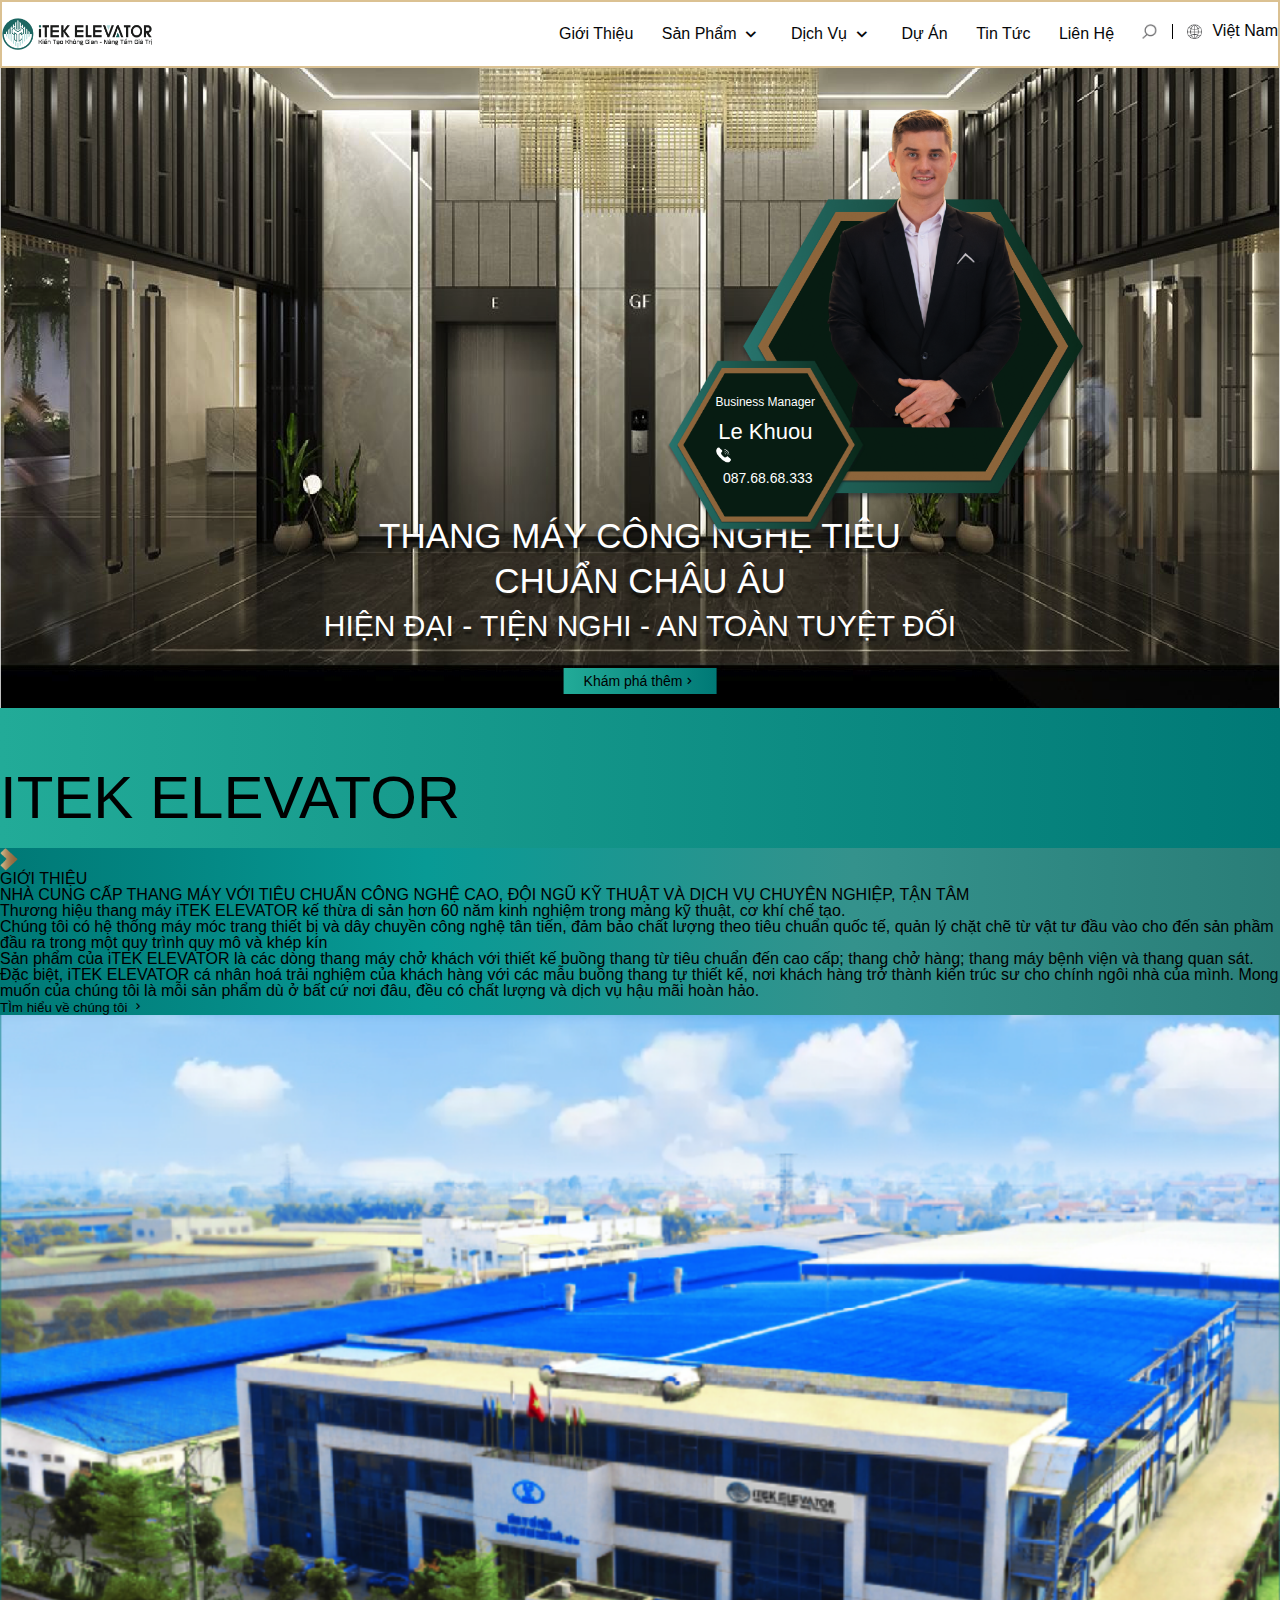
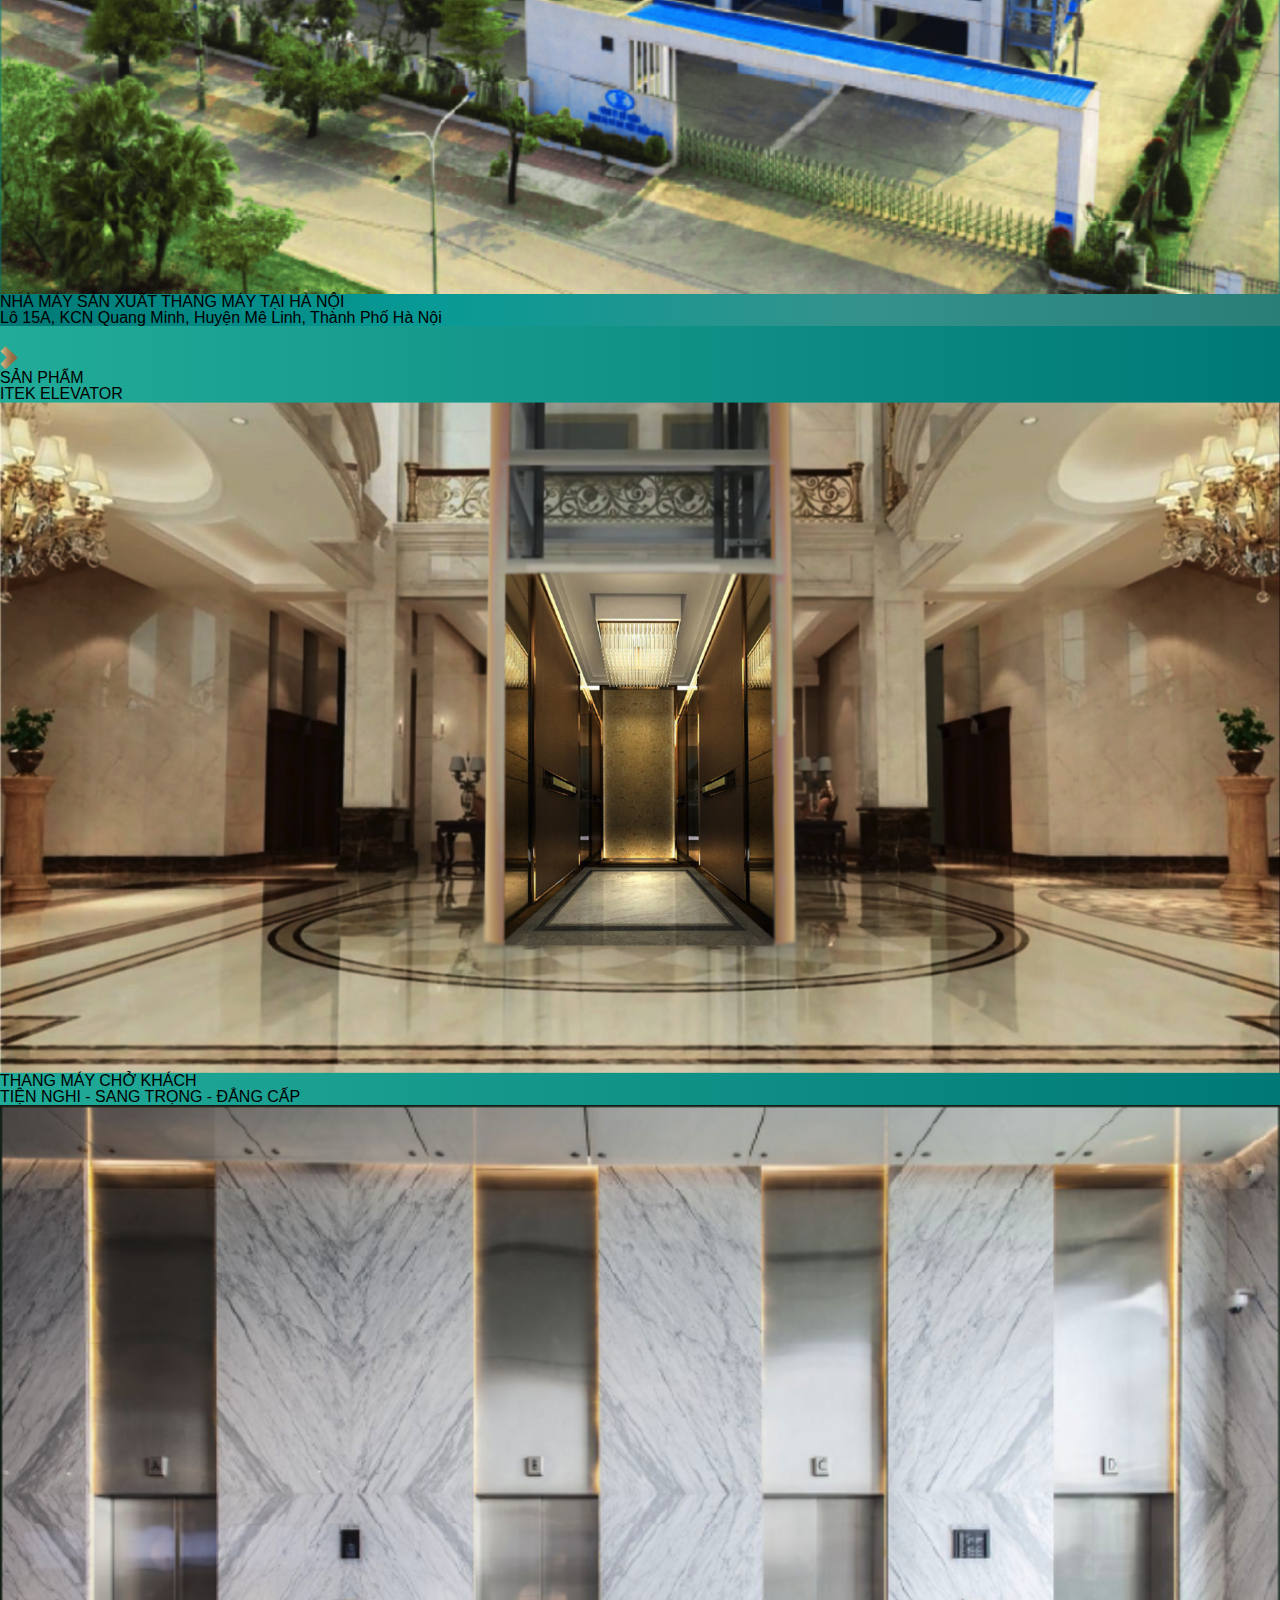
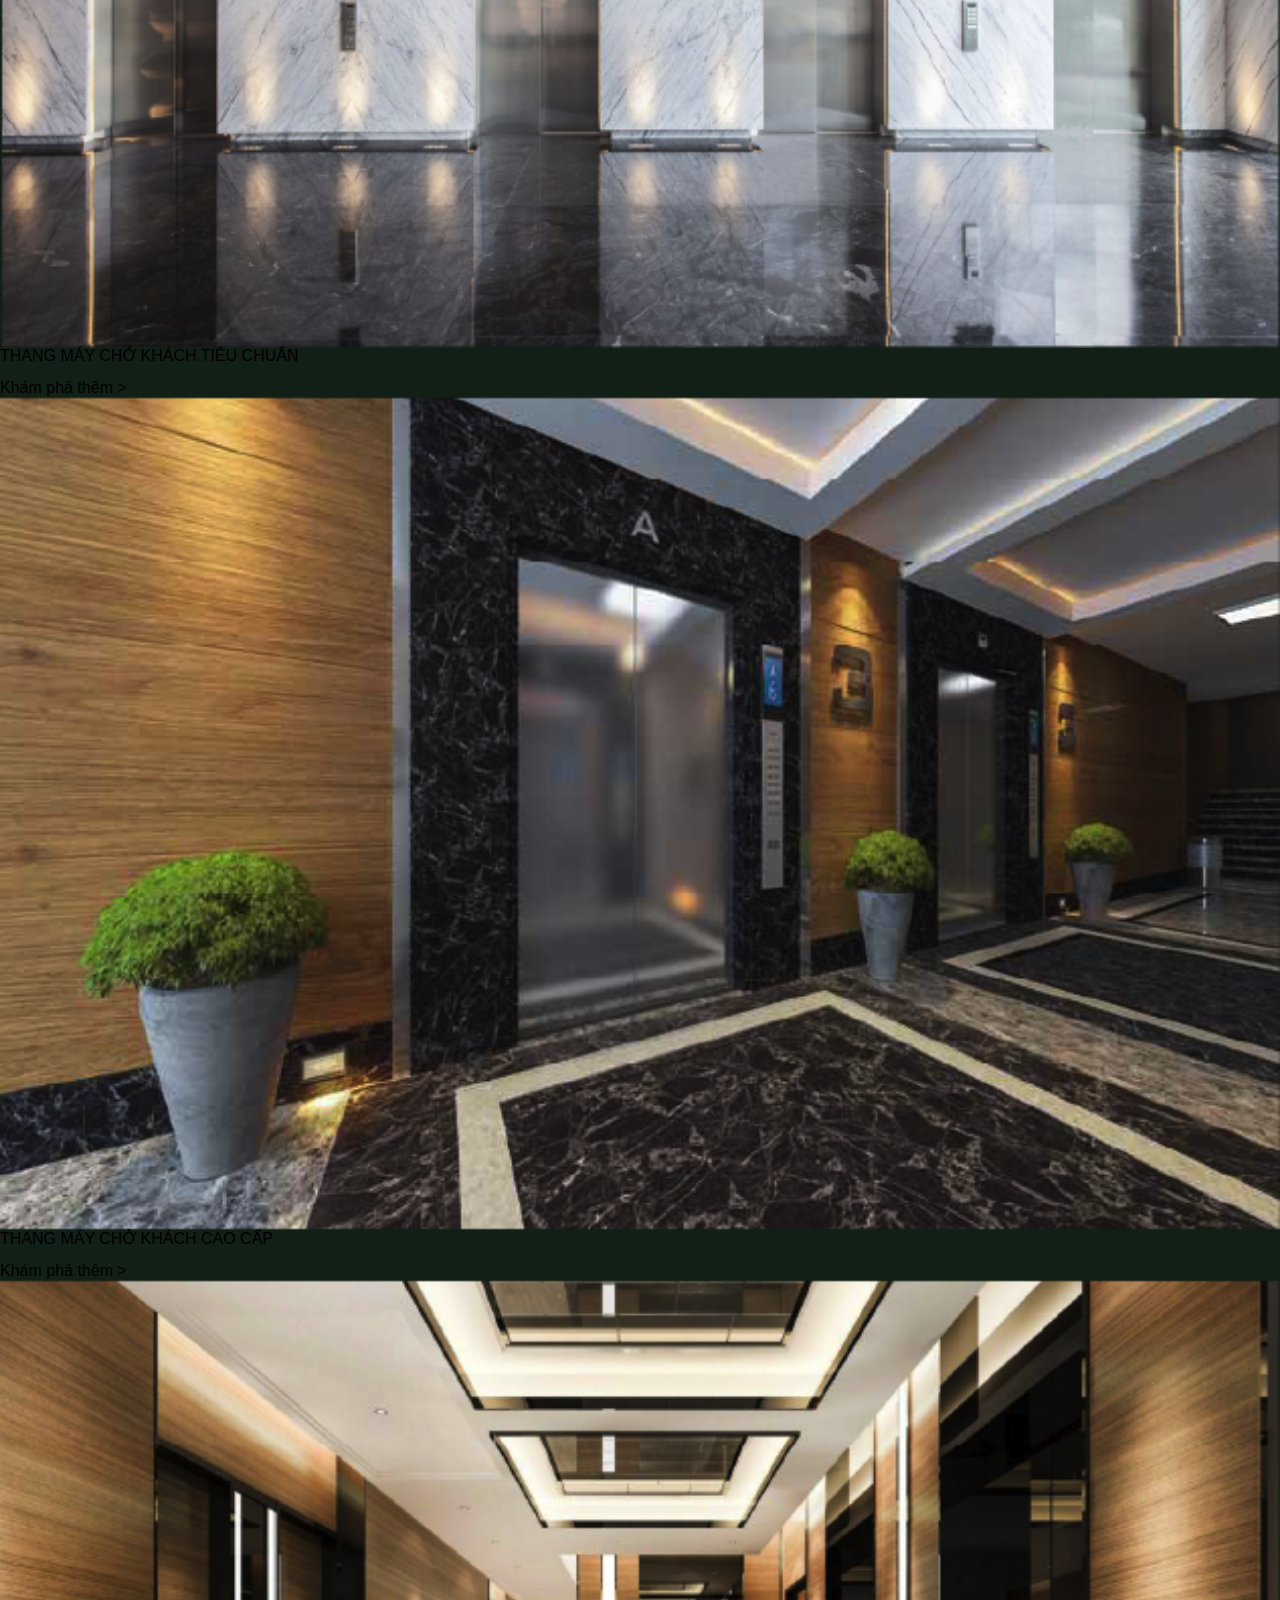
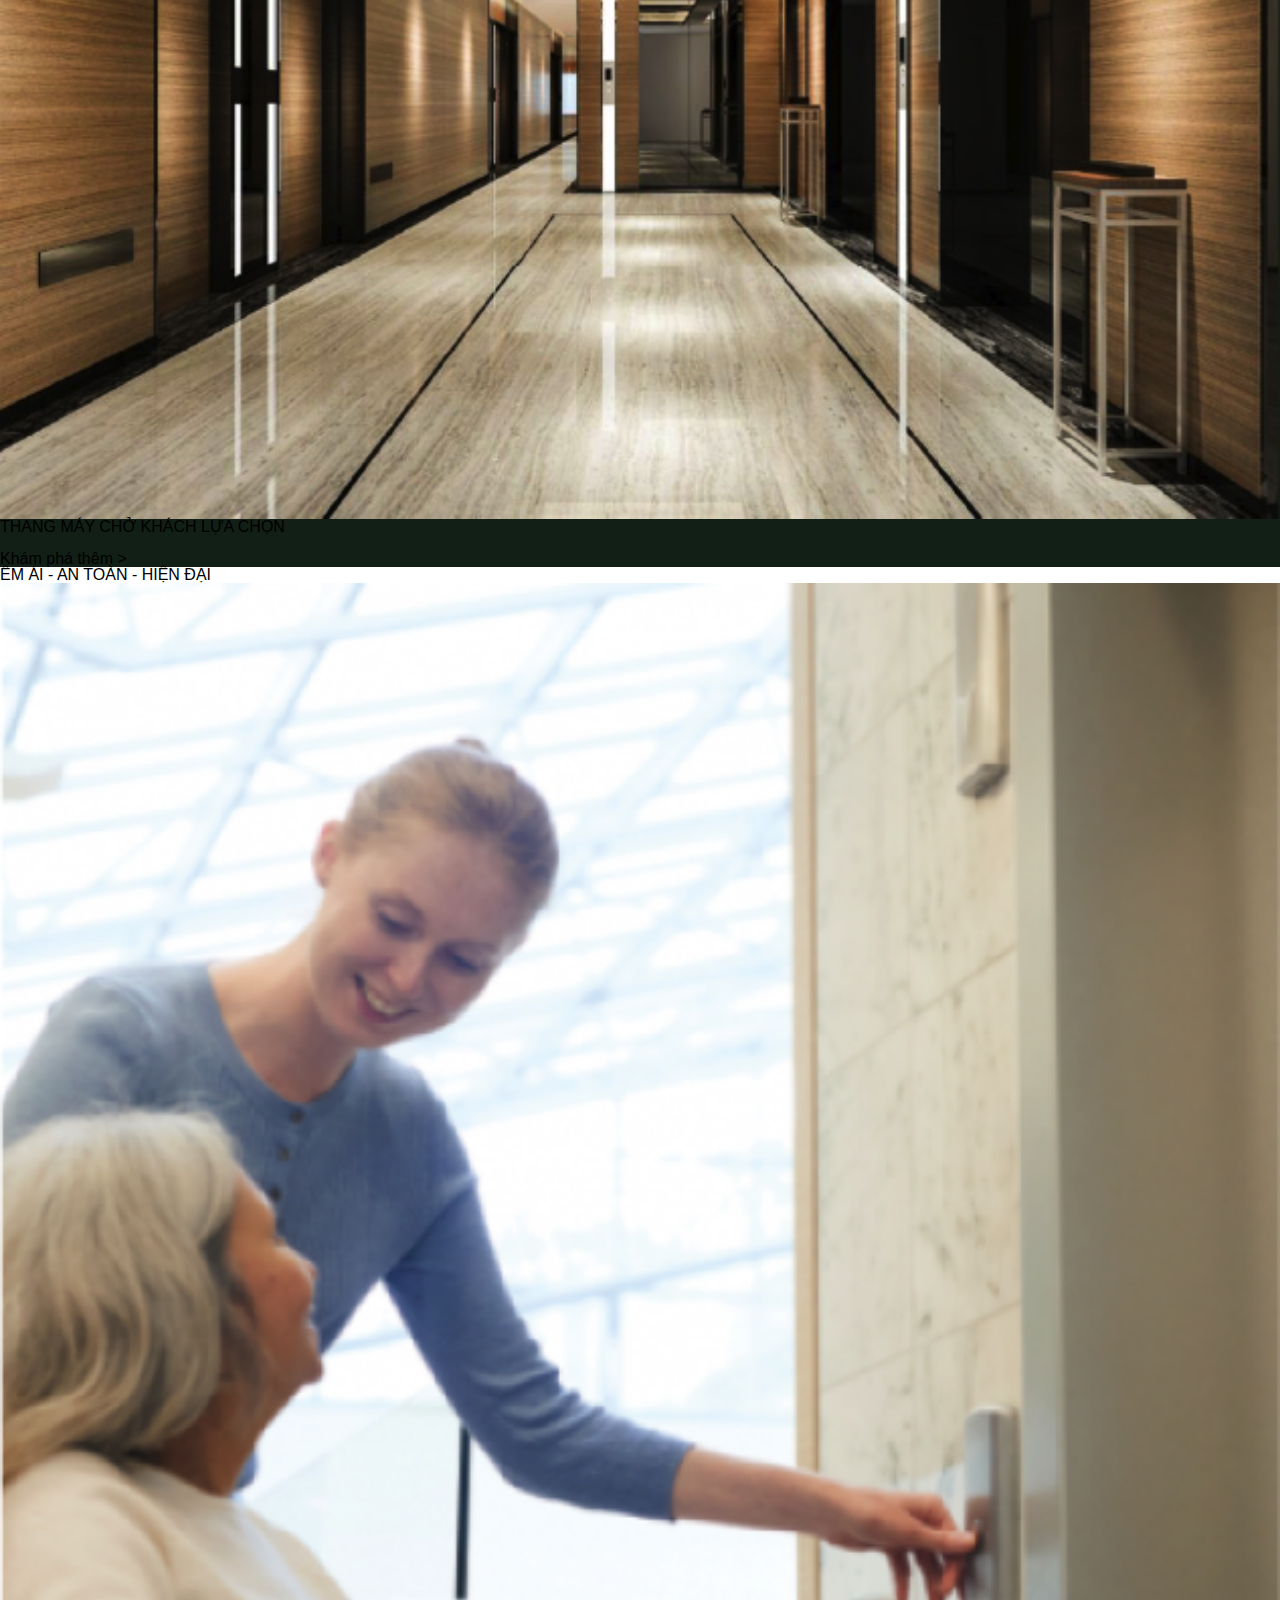
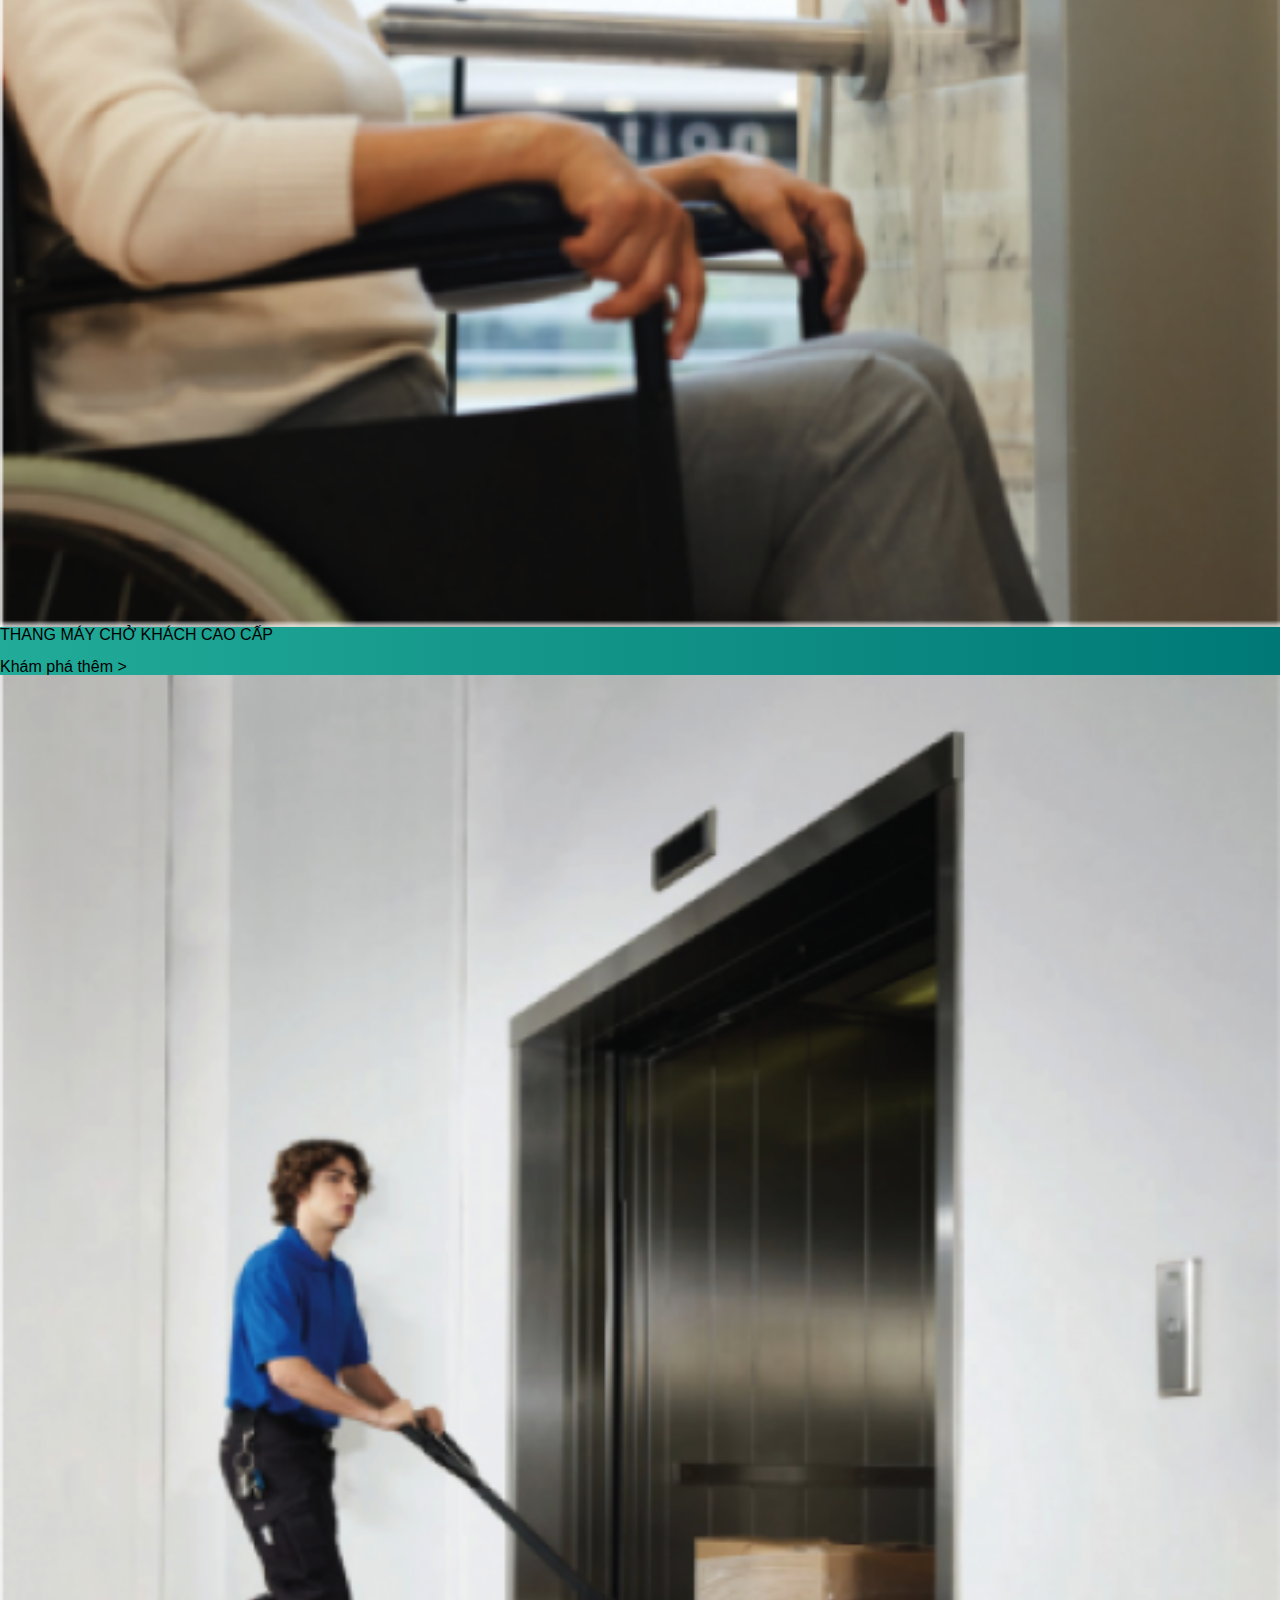
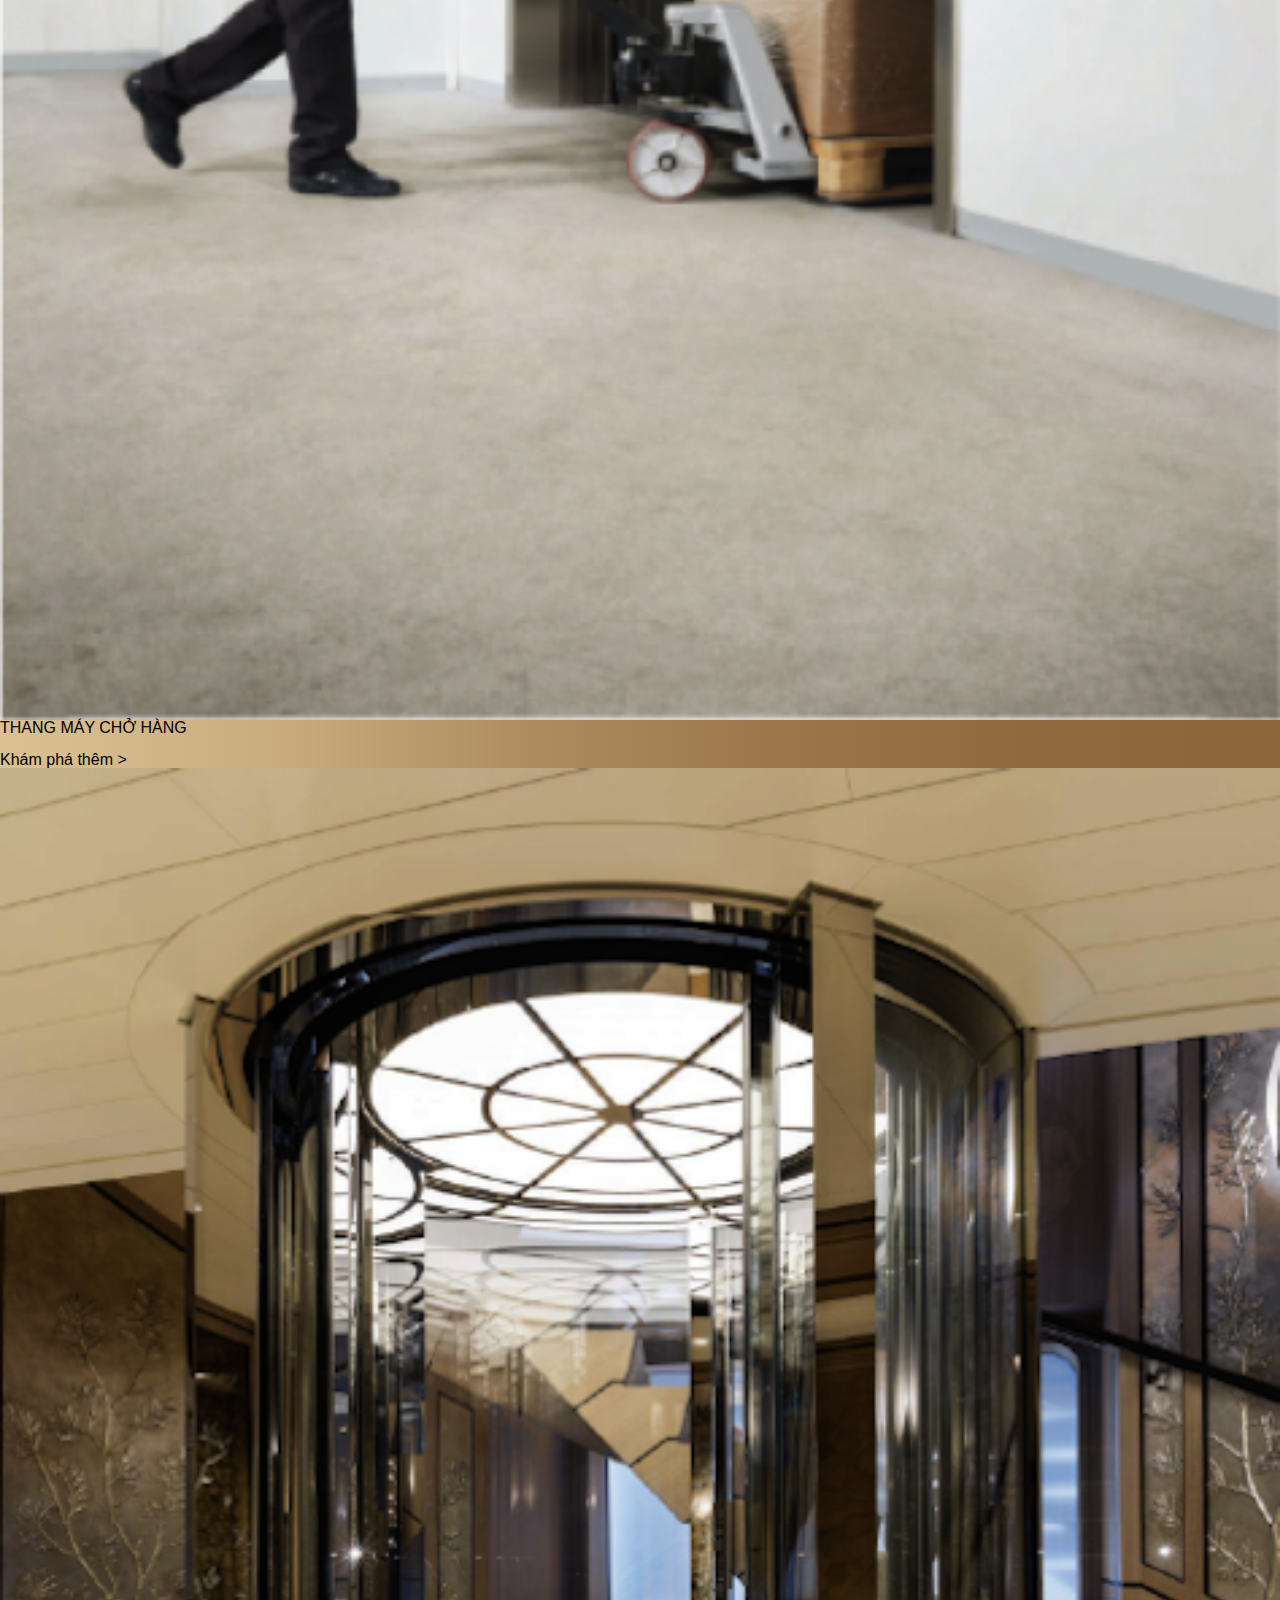
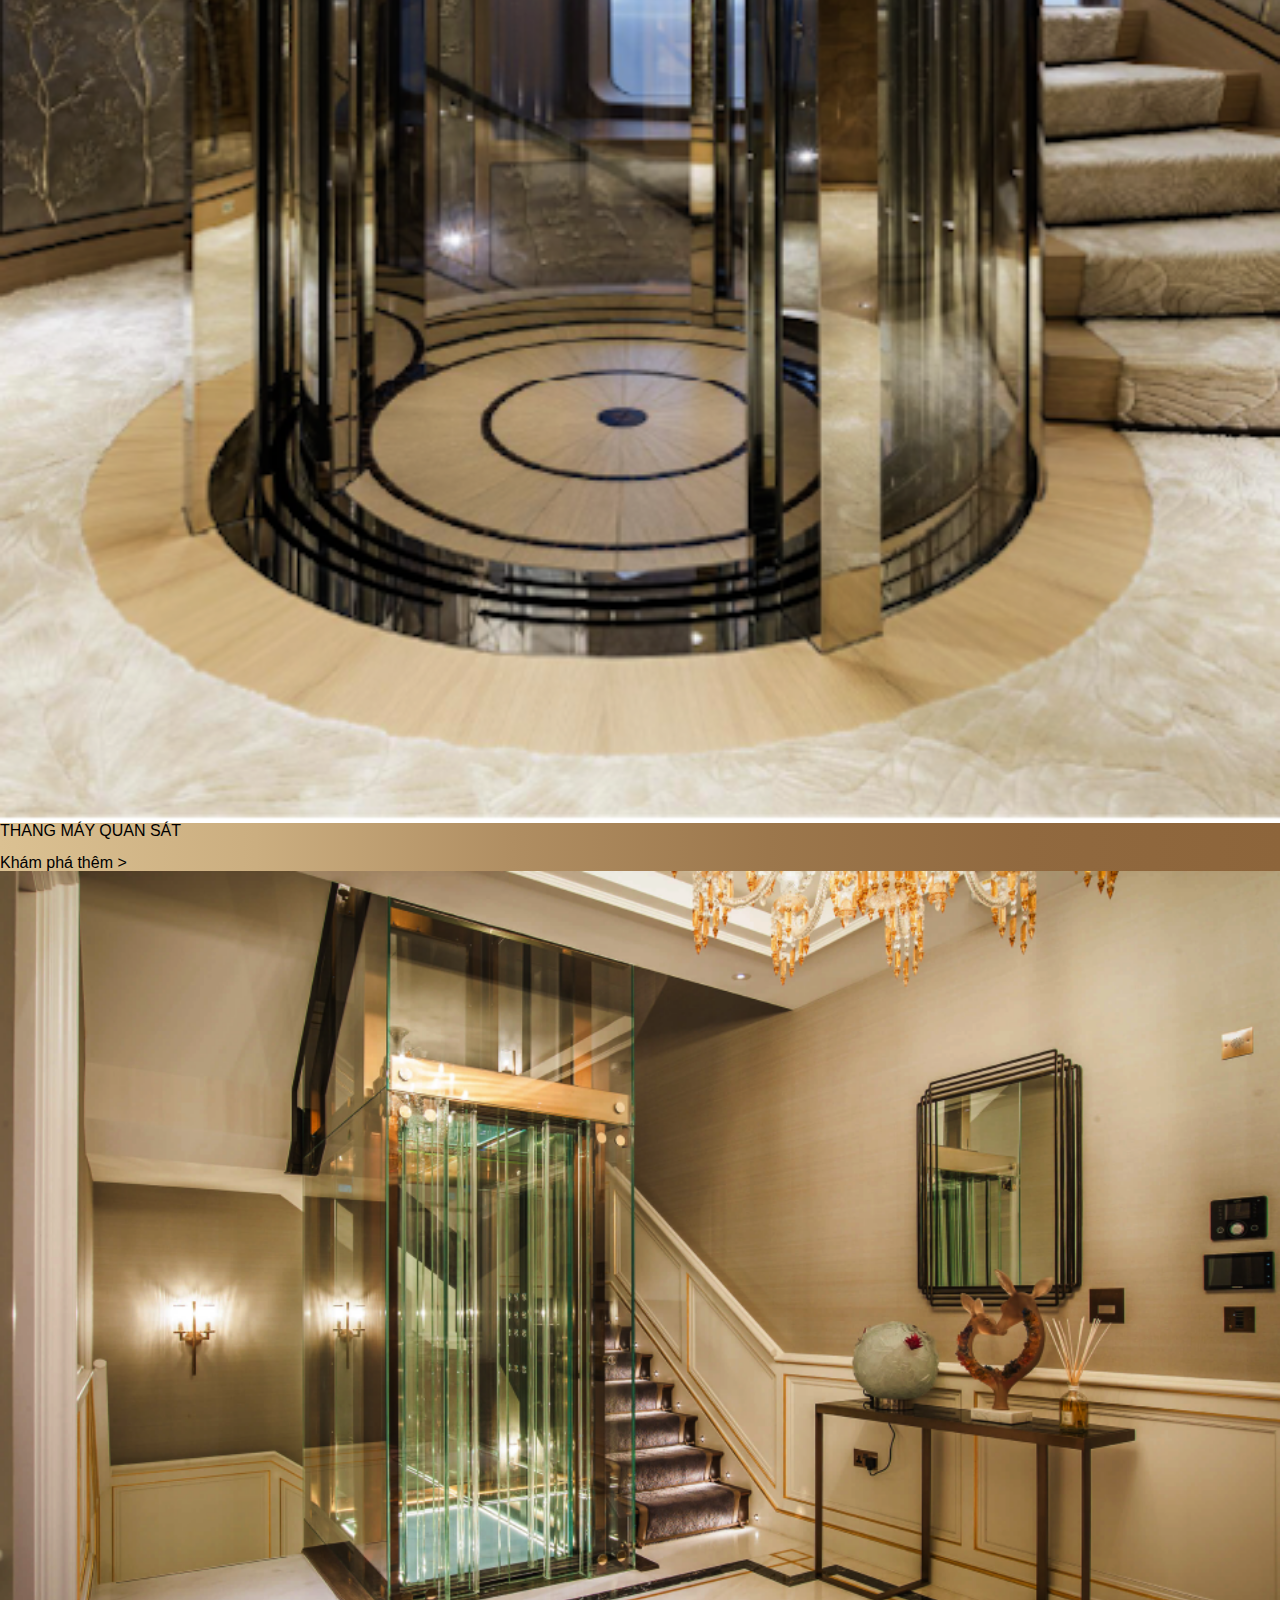
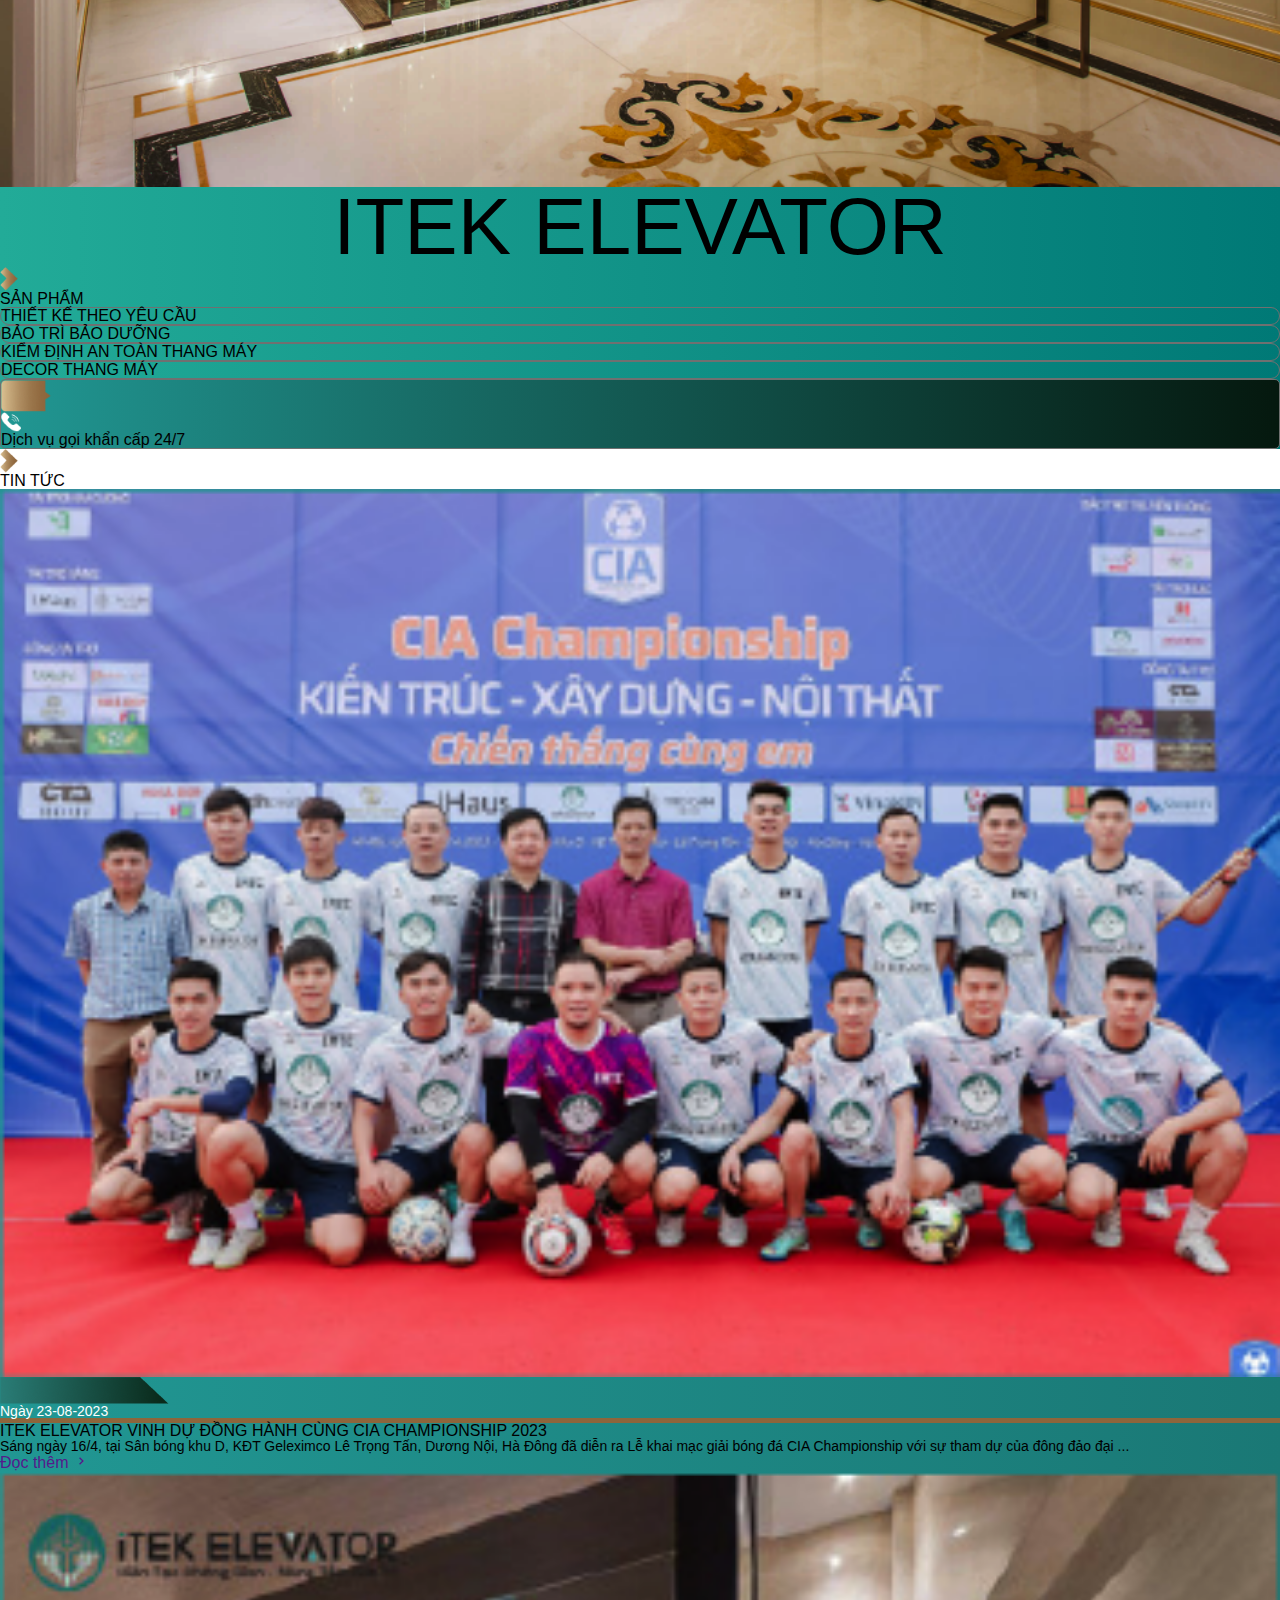
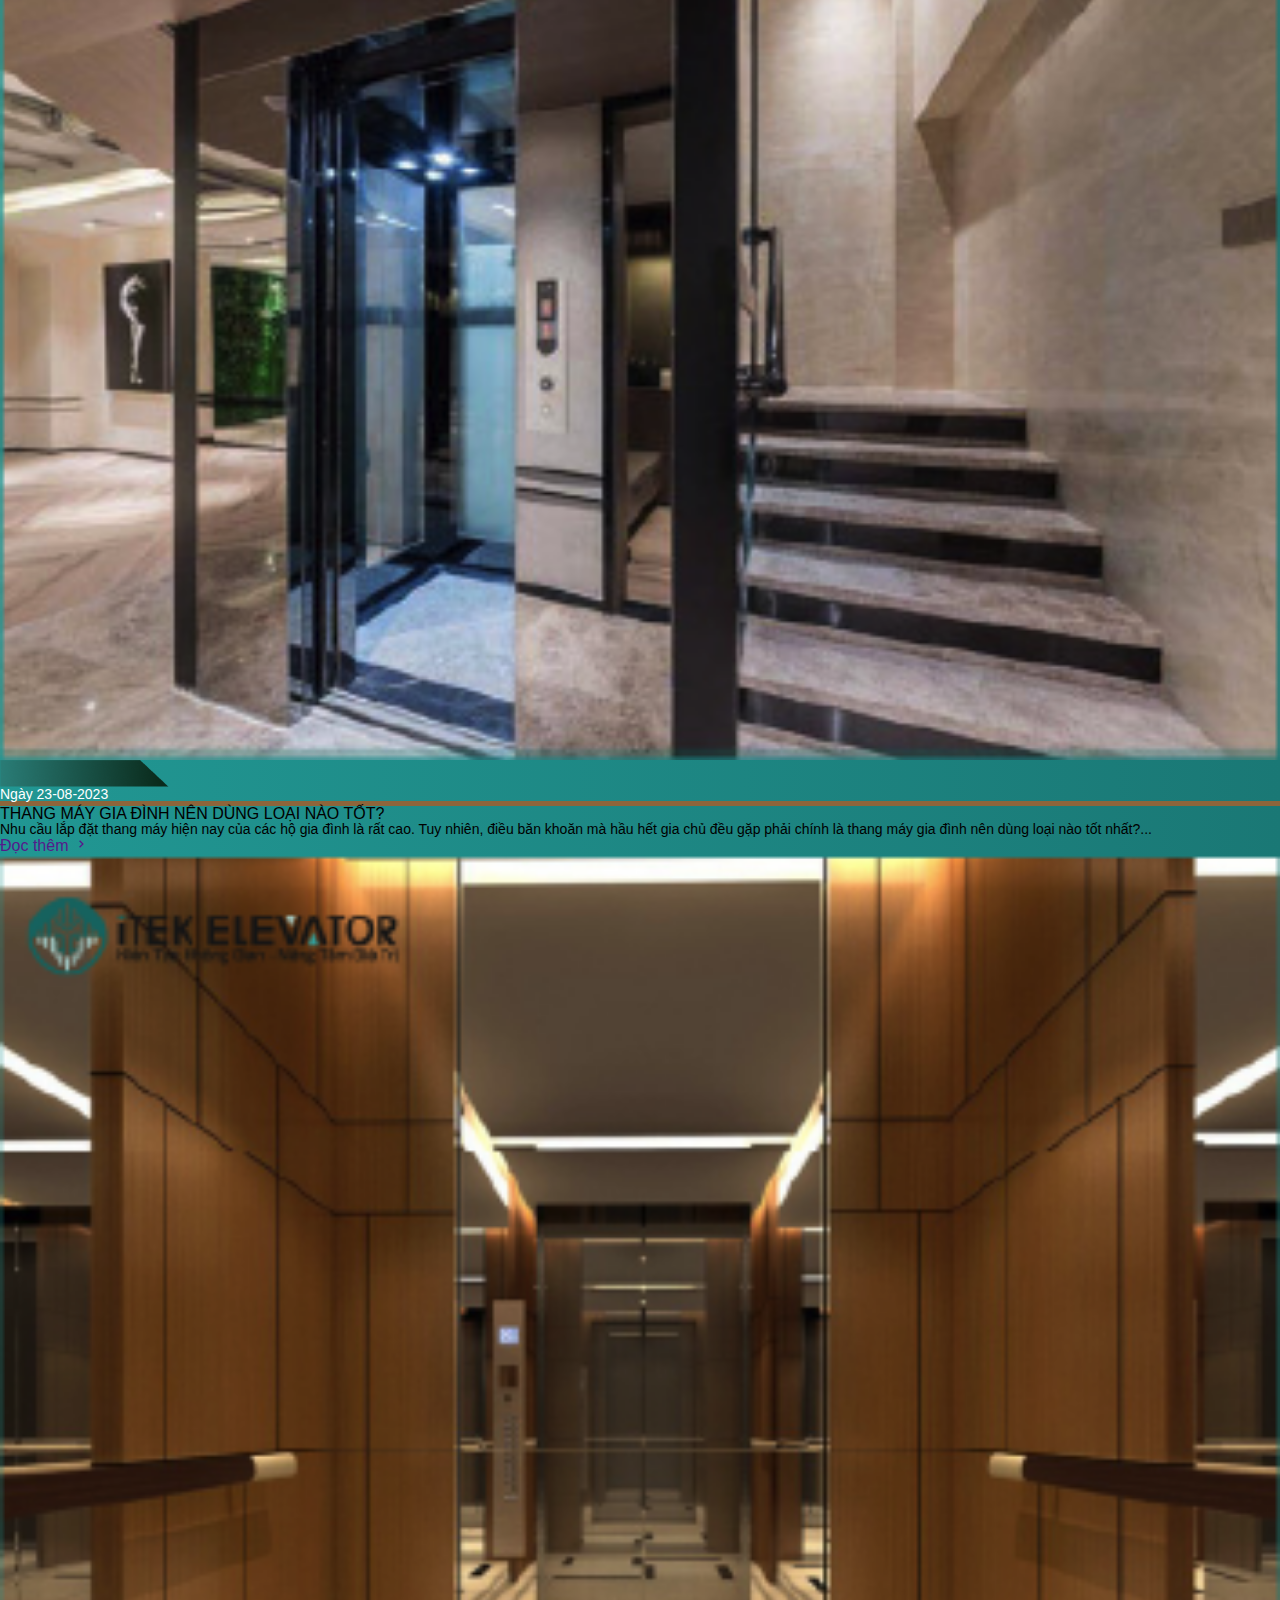
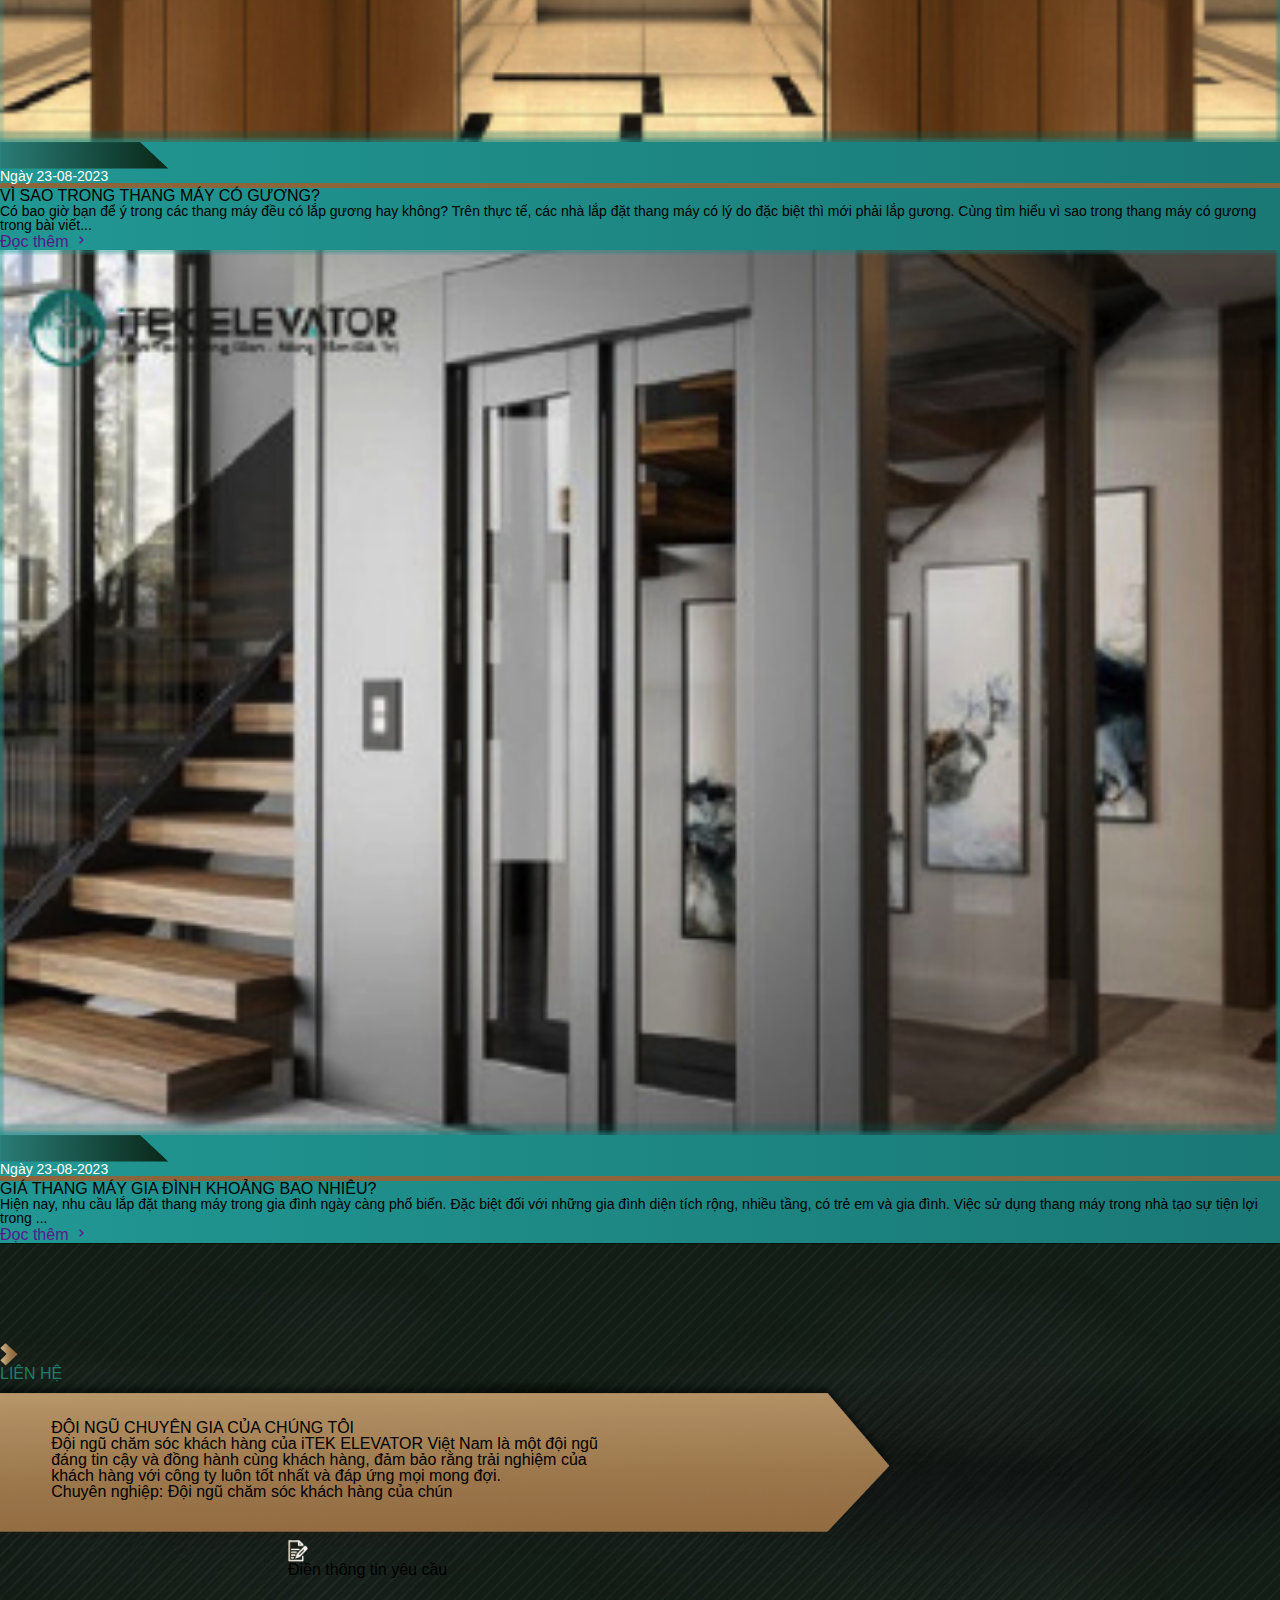
==== index.html @ 8d9e7557 "update" ====
<!DOCTYPE html>
<html lang="en">
<head>
    <meta charset="UTF-8">
    <meta name="viewport" content="width=device-width, initial-scale=1.0">
    
    <link href="https://cdn.jsdelivr.net/npm/bootstrap@5.0.2/dist/css/bootstrap.min.css" rel="stylesheet" integrity="sha384-EVSTQN3/azprG1Anm3QDgpJLIm9Nao0Yz1ztcQTwFspd3yD65VohhpuuCOmLASjC" crossorigin="anonymous">
    <link href="https://fonts.cdnfonts.com/css/segoe-ui-4" rel="stylesheet">    
    <link href='https://unpkg.com/boxicons@2.1.4/css/boxicons.min.css' rel='stylesheet'>       
    <link rel="stylesheet" href="style.css">
    <title>Dịch vụ Decor</title>
</head>
<body>
  <div class="header">
   
  </div>

  <div class="banner-home">
    <img src="./img/banner-home.png" alt="" width="100%">
    <div class="container section-main title-home ">
        <div class="">
          <h2>THANG MÁY CÔNG NGHỆ TIÊU CHUẨN CHÂU ÂU</h2>
          <h3>HIỆN ĐẠI - TIỆN NGHI - AN TOÀN TUYỆT ĐỐI</h3>
        </div>
    </div>
    <div class="btn-khampha">
      <button>
          <span>Khám phá thêm</span>
         <i class='bx bx-chevron-right'></i></button>
    </div>
  </div>

  <div class="section2">
    <div class=" main-section2">
      <div class="container">
        <h2>ITEK ELEVATOR</h2>
      </div>
      <div class="content-section-info">
        <div class="container">
          <div class="row py-5">
            <div class="col-12 col-md-6">
                <div class="d-flex pb-2 align-items-center">
                  <img src="./img/arrow-right.png" alt="" width="18px">
                  <h3 class="fs-4 fw-bold">GIỚI THIỆU</h3>
                </div>
                <h4 class="lh-base">
                  NHÀ CUNG CẤP THANG MÁY VỚI TIÊU CHUẨN CÔNG NGHỆ CAO, ĐỘI NGŨ KỸ THUẬT VÀ DỊCH VỤ CHUYÊN NGHIỆP, TẬN TÂM
                </h4>
                <p class="lh-base pt-3 fs-6">
                  Thương hiệu thang máy iTEK ELEVATOR kế thừa di sản hơn 60 năm kinh nghiệm trong mảng kỹ thuật, cơ khí chế tạo. <br>
Chúng tôi có hệ thống máy móc trang thiết bị và dây chuyền công nghệ tân tiến, đảm bảo chất lượng theo tiêu chuẩn quốc tế, quản lý chặt chẽ từ vật tư đầu vào cho đến sản phầm đầu ra trong một quy trình quy mô và khép kín <br>
Sản phẩm của iTEK ELEVATOR là các dòng thang máy chở khách với thiết kế buồng thang từ tiêu chuẩn đến cao cấp; thang chở hàng; thang máy bệnh viện và thang quan sát. Đặc biệt, iTEK ELEVATOR cá nhân hoá trải nghiệm của khách hàng với các mẫu buồng thang tự thiết kế, nơi khách hàng trở thành kiến trúc sư cho chính ngôi nhà của mình. Mong muốn của chúng tôi là mỗi sản phẩm dù ở bất cứ nơi đâu, đều có chất lượng và dịch vụ hậu mãi hoàn hảo.
                </p>
                <div class="float-end ">
                  <button class="px-4 py-2 border border-dark rounded-2">
                    <span>TÌm hiểu về chúng tôi </span>
                    <i class='bx bx-chevron-right'></i>
                  </button>
                </div>
            </div>
            <div class="col-12 col-md-6">
                <div class="text-center">
                  <img class="mb-4" src="./img/nha-may.png" alt="" width="100%">
                  <h3>NHÀ MÁY SẢN XUẤT THANG MÁY TẠI HÀ NỘI</h3>
                  <p>Lô 15A, KCN Quang Minh, Huyện Mê Linh, Thành Phố Hà Nội </p>
                </div>
            </div>
          </div>
        </div>
       
      </div>
      <div class="container">
          <div class="d-flex justify-content-between">
            <div class="d-flex pb-2 align-items-center">
              <img src="./img/arrow-right.png" alt="" width="18px">
              <h3 class="fs-4 fw-bold">SẢN PHẨM</h3>
            </div>
            <h3 class="fs-1">ITEK ELEVATOR</h3>
          </div>
      </div?>
      </div>
      <div class="position-relative">
          <img src="./img/thang-may-cho-khach.png" alt="" width="100%">
        <div class="position-absolute name-thang-may lh-base text-center bottom-0 start-50 translate-middle-x">
          <h3 class="fs-1">THANG MÁY CHỞ KHÁCH</h3>
          <p class="fs-5">TIỆN NGHI - SANG TRỌNG - ĐẲNG CẤP</p>
        </div>
      </div>  
      <div class="section-row">
        <div class="row m-0 pt-3">
          <div class="col-12 col-md-4   ">
            <img src="./img/Asset 1.png" alt="" width="100%">
            <div class="text-center py-3 text-white ">
              <h5>THANG MÁY CHỞ KHÁCH TIÊU CHUẨN</h5>
              <br>
              <a>Khám phá thêm ></a>
            </div>
          </div>
          <div class="col-12 col-md-4  ">
            <img src="./img/Asset 2.png" alt="" width="100%">
            <div class="text-center py-3 text-white">
              <h5>THANG MÁY CHỞ KHÁCH CAO CẤP</h5>
              <br>
              <a>Khám phá thêm ></a>
            </div>
          </div>
          <div class="col-12 col-md-4  ">
            <img src="./img/Asset 3.png" alt="" width="100%">
            <div class="text-center py-3 text-white">
              <h5>THANG MÁY CHỞ KHÁCH LỰA CHỌN</h5>
              <br>
              <a>Khám phá thêm ></a>
            </div>
          </div>

        </div>
      </div>
    </div>
  </div>
  <div class="section3 py-3">
    <div class="text-center">
        <h2 class="fs-2">ÊM ÁI - AN TOÀN - HIỆN ĐẠI</h2>
    </div>
    <div class="container">
      <div class="row pt-5">
        <div class="col-12 col-md-4">
          <img src="./img/thang-may-benh-vien.png" alt="" width="100%">
          <div class="text-center py-3 bot-content">
            <h5>THANG MÁY CHỞ KHÁCH CAO CẤP</h5>
            <br>
            <a>Khám phá thêm ></a>
          </div>
        </div>
        <div class="col-12 col-md-4">
          <img src="./img/thang-may-cho-hang.png" alt="" width="100%">
          <div class="text-center py-3 bot-content-2">
            <h5>THANG MÁY CHỞ HÀNG</h5>
            <br>
            <a>Khám phá thêm ></a>
          </div>
        </div>
        <div class="col-12 col-md-4">
          <img src="./img/thang-may-quan-sat.png" alt="" width="100%">
          <div class="text-center py-3 bot-content-2">
            <h5>THANG MÁY QUAN SÁT</h5>
            <br>
            <a>Khám phá thêm ></a>
          </div>
        </div>
      </div>
    </div>
  </div>
  <div class="section4">
    <div class="row align-items-center m-0 py-5">
      <div class="col-12 col-md-6 py-2">
          <img src="./img/dichvu.png" alt="" width="100%">
      </div>
      <div class="col-12 col-md-6 py-2">
        <h2 class="title-small">ITEK ELEVATOR</h2> 
        <div class="d-flex justify-content-center">
          <div class="py-3">
            <div class="d-flex pb-2 align-items-center">
              <img src="./img/arrow-right.png" alt="" width="18px">
              <h3 class="fs-5 ">SẢN PHẨM</h3>
            </div>
            <ul>
              <li class="px-4 my-2 py-3 item-dichvu">THIẾT KẾ THEO YÊU CẦU</li>
              <li class="px-4 my-2 py-3 item-dichvu">BẢO TRÌ BẢO DƯỠNG</li>
              <li class="px-4 my-2 py-3 item-dichvu">KIỂM ĐỊNH AN TOÀN THANG MÁY</li>
              <li class="px-4 my-2 py-3 item-dichvu">DECOR THANG MÁY</li>
              <li class=" my-2  box-dichvu-phone">
                <div class="position-relative">
                  <div class="d-flex align-items-center">
                    <div>
                      <img src="./img/bg-phone.png" alt="" width="50px">
                    <div class="position-absolute icon-phone">
                      <img class="" src="./img/icon-phone.png" alt="" width="20px">
                    </div>
                    </div>
                    <div>
                      <h5 class="text-light">Dịch vụ gọi khẩn cấp 24/7</h5>
                    </div> 
                  </div>
                </div>
              </li>
            </ul>
          </div>
        </div>
        
      </div>
    </div>
  </div>
  <div class="section5 py-3">
    <div class="container">
      <div class="d-flex py-4 align-items-center">
        <img src="./img/arrow-right.png" alt="" width="18px">
        <h3 class="fs-5 ">TIN TỨC</h3>
      </div>
      <div class="row px-2">
        <div class="col-12 col-md-3  pb-3 ">

          <div class="item-tintuc px-0">
            <div class="position-relative img-tintuc">
              <img src="./img/Asset 6.png" alt="" width="100%">
              <div class="position-absolute name-tin-tuc start-0">
                <img src="./img/box-name-tin-tuc.png" alt="" >
                <p class="position-absolute date-tin-tuc">Ngày 23-08-2023</p>
              </div>
            </div>
            <div class="content-tintuc p-2">
              <h2 class="text-light">ITEK ELEVATOR VINH DỰ ĐỒNG HÀNH CÙNG CIA CHAMPIONSHIP 2023</h2>
              <p class="pt-3 text-light">Sáng ngày 16/4, tại Sân bóng khu D, KĐT Geleximco Lê Trọng Tấn, Dương Nội, Hà Đông đã diễn ra Lễ khai mạc giải bóng đá CIA Championship với sự tham dự của đông đảo đại ...</p>
                <div class="d-flex justify-content-end">
                  <a href="" class=" py-3  text-light d-flex align-items-center">
                    <span>Đọc thêm</span>
                    <i class='bx bx-chevron-right'></i>
                  </a>
                </div>
            </div>
  
          </div>
          
        </div>
        <div class="col-12 col-md-3  pb-3 ">

          <div class="item-tintuc px-0">
            <div class="position-relative img-tintuc">
              <img src="./img/Asset 7.png" alt="" width="100%">
              <div class="position-absolute name-tin-tuc start-0">
                <img src="./img/box-name-tin-tuc.png" alt="" >
                <p class="position-absolute date-tin-tuc">Ngày 23-08-2023</p>
              </div>
            </div>
            <div class="content-tintuc p-2">
              <h2 class="text-light">THANG MÁY GIA ĐÌNH NÊN DÙNG LOẠI NÀO TỐT?</h2>
              <p class="pt-3 text-light">Nhu cầu lắp đặt thang máy hiện nay của các hộ gia đình là rất cao. Tuy nhiên, điều băn khoăn mà hầu hết gia chủ đều gặp phải chính là thang máy gia đình nên dùng loại nào tốt nhất?... </p>
                <div class="d-flex justify-content-end">
                  <a href="" class=" py-3  text-light d-flex align-items-center">
                    <span>Đọc thêm</span>
                    <i class='bx bx-chevron-right'></i>
                  </a>
                </div>
            </div>
  
          </div>
          
        </div>
        <div class="col-12 col-md-3  pb-3 ">

          <div class="item-tintuc px-0">
            <div class="position-relative img-tintuc">
              <img src="./img/Asset 8.png" alt="" width="100%">
              <div class="position-absolute name-tin-tuc start-0">
                <img src="./img/box-name-tin-tuc.png" alt="" >
                <p class="position-absolute date-tin-tuc">Ngày 23-08-2023</p>
              </div>
            </div>
            <div class="content-tintuc p-2">
              <h2 class="text-light">VÌ SAO TRONG THANG MÁY CÓ GƯƠNG?</h2>
              <p class="pt-3 text-light">Có bao giờ bạn để ý trong các thang máy đều có lắp gương hay không? Trên thực tế, các nhà lắp đặt thang máy có lý do đặc biệt thì mới phải lắp gương. Cùng tìm hiểu vì sao trong thang máy có gương trong bài viết... </p>
                <div class="d-flex justify-content-end">
                  <a href="" class=" py-3  text-light d-flex align-items-center">
                    <span>Đọc thêm</span>
                    <i class='bx bx-chevron-right'></i>
                  </a>
                </div>
            </div>
  
          </div>
          
        </div>
        <div class="col-12 col-md-3  pb-3 ">

          <div class="item-tintuc px-0">
            <div class="position-relative img-tintuc">
              <img src="./img/Asset 9.png" alt="" width="100%">
              <div class="position-absolute name-tin-tuc start-0">
                <img src="./img/box-name-tin-tuc.png" alt="" >
                <p class="position-absolute date-tin-tuc">Ngày 23-08-2023</p>
              </div>
            </div>
            <div class="content-tintuc p-2">
              <h2 class="text-light">GIÁ THANG MÁY GIA ĐÌNH KHOẢNG BAO NHIÊU?</h2>
              <p class="pt-3 text-light">Hiện nay, nhu cầu lắp đặt thang máy trong gia đình ngày càng phổ biến. Đặc biệt đối với những gia đình diện tích rộng, nhiều tầng, có trẻ em và gia đình. Việc sử dụng thang máy trong nhà tạo sự tiện lợi trong ...</p>
                <div class="d-flex justify-content-end">
                  <a href="" class=" py-3  text-light d-flex align-items-center">
                    <span>Đọc thêm</span>
                    <i class='bx bx-chevron-right'></i>
                  </a>
                </div>
            </div>
  
          </div>
          
        </div>

      </div>
    </div>
  </div>  

  <div id="doitac">
    
  </div>

  <div class="footer py-5">
    
  </div>


    <script src="https://cdn.jsdelivr.net/npm/bootstrap@5.0.2/dist/js/bootstrap.bundle.min.js" integrity="sha384-MrcW6ZMFYlzcLA8Nl+NtUVF0sA7MsXsP1UyJoMp4YLEuNSfAP+JcXn/tWtIaxVXM" crossorigin="anonymous"></script>
    <script src="./js/header.js"></script>
    <script src="./js/footer.js"></script>
    <script src="./js/doitac.js"></script>
</body>
</html>
---- style.css ----
/* http://meyerweb.com/eric/tools/css/reset/
v2.0 | 20110126
License: none (public domain)
*/
html, body, div, span, applet, object, iframe,
h1, h2, h3, h4, h5, h6, p, blockquote, pre,
a, abbr, acronym, address, big, cite, code,
del, dfn, em, img, ins, kbd, q, s, samp,
small, strike, strong, sub, sup, tt, var,
b, u, i, center,
dl, dt, dd, ol, ul, li,
fieldset, form, label, legend,
table, caption, tbody, tfoot, thead, tr, th, td,
article, aside, canvas, details, embed,
figure, figcaption, footer, header, hgroup, 
menu, nav, output, ruby, section, summary,
time, mark, audio, video {
    margin: 0;
    padding: 0;
    border: 0;
    font-size: 100%;
    font: inherit;
    vertical-align: baseline;
}
/* HTML5 display-role reset for older browsers */
article, aside, details, figcaption, figure, 
footer, header, hgroup, menu, nav, section {
    display: block;
}
body {
    line-height: 1;
}
ol, ul {
    list-style: none;
}
blockquote, q {
    quotes: none;
}
blockquote:before, blockquote:after,
q:before, q:after {
    content: '';
    content: none;
}
table {
    border-collapse: collapse;
    border-spacing: 0;
}
a{
  text-decoration: none !important
}
@import url('https://fonts.cdnfonts.com/css/segoe-ui-4');
body{
    font-family: 'Segoe UI', sans-serif !important;
}
.test{
    background-image: linear-gradient(90deg, #2b7c76 0%, #358e88 0%, #219690 3%, #05180e 100%, #1a7774 100%);
}
:root {
  --color-white-100: #fff;
  --color-white-200: #e4e6e7;
  --color-white-300: #c9cccf;
  --color-white-400: #949a9e;
  --color-white-500: #798086;
  --color-black-100: #101419;
  --color-black-200: #0c0f13;
  --color-black-300: #0c0f13;
  --color-black-400: #080a0c;
  --color-black-500: #060709;
  --color-pink-100: #fbd0e8;
  --color-pink-200: #f8a0d0;
  --color-pink-300: #f471b5;
  --color-pink-400: #ec4699;
  --color-pink-500: #da2576;
  --shadow-small: 0 1px 3px 0 rgba(0, 0, 0, 0.1), 0 1px 2px 0 rgba(0, 0, 0, 0.06);
  --shadow-medium: 0 4px 6px -1px rgba(0, 0, 0, 0.1), 0 2px 4px -1px rgba(0, 0, 0, 0.06);
  --shadow-large: 0 10px 15px -3px rgba(0, 0, 0, 0.1), 0 4px 6px -2px rgba(0, 0, 0, 0.05);
}
*, *::before, *::after {
  padding: 0;
  margin: 0;
  box-sizing: border-box;
  list-style: none;
  list-style-type: none;
  text-decoration: none;
  -webkit-font-smoothing: antialiased;
  -moz-osx-font-smoothing: grayscale;
  text-rendering: optimizeLegibility;
}
html {
  font-size: 100%;
  box-sizing: inherit;
  scroll-behavior: smooth;
  height: -webkit-fill-available;
}
.navbar{
  display: block !important;
}
a, button {
  cursor: pointer;
  border: none;
  outline: none;
  user-select: none;
  background: none;
  box-shadow: none;
}
img, video {
  display: block;
  max-width: 100%;
  height: auto;
  object-fit: cover;
}

.header {
  position: fixed;
  top: 0;
  left: 0;
  width: 100%;
  height: auto;
  z-index: 1000;
  margin: 0 auto;
  border: solid #DBC192 2px ;
  background-color: var(--color-white-100);
}
.wrapper {
  display: flex;
  align-items: center;
  justify-content: space-between;
  column-gap: 1rem;
  row-gap: 2rem;
  width: 100%;
  height: 4rem;
  margin: 0 auto;
}
@media screen and (max-width: 992px) {
  .navbar {
    position: fixed;
    top: 0;
    left: -100%;
    width: 75%;
    height: 100%;
    z-index: 10;
    opacity: 0;
    overflow-y: auto;
    visibility: hidden;
    box-shadow: var(--shadow-medium);
    background-color: var(--color-white-100);
    transition: all 0.5s ease;
 }
  .navbar.active {
    left: 0rem;
    opacity: 1;
    visibility: visible;
 }
}
.menu-item {
  position: relative;
  display: inline-block;
  margin-left: 1.5rem;
}
.menu-link {
  display: flex;
  justify-content: center;
  align-items: center;
  column-gap: 0.25rem;
  font-family: inherit;
  font-size: 1rem;
  font-weight: 500;
  line-height: inherit;
  cursor: pointer;
  text-transform: capitalize;
  color: var(--color-black-500);
  transition: all 0.3s ease-in-out;
}
.menu-link > i.bx {
  font-size: 1.35rem;
  line-height: 1.5;
  color: inherit;
}
.menu-link:hover {
  outline: none;
  color: #2B9D9E;
}
@media only screen and (min-width: 993px) {
  .menu-dropdown:hover > .submenu {
    display: block;
    opacity: 1;
    visibility: visible;
    transform: translateY(0);
 }
 .menu-dropdown:hover > .submenu-2 {
  display: block;
  opacity: 1;
  visibility: visible;
  transform: translateY(0);
}
}
@media only screen and (max-width: 992px) {
  .menu {
    width: 100%;
    height: auto;
    padding: 1rem 0;
 }
  .menu-item {
    display: block;
    margin: 0 auto;
 }
  .menu-link {
    justify-content: space-between;
    padding: 0.5rem 1.25rem;
 }
}
.submenu {
  position: absolute;
  top: 2.35rem;
  left: -2rem;
  width: max-content;
  height: auto;
  padding: 0 1rem 1rem;
  opacity: 0;
  visibility: hidden;
  transform: translateY(1rem);
  border-radius: 0 0 0.25rem 0.25rem;
 
  box-shadow: var(--shadow-medium);
  background-color: var(--color-white-100);
  transition: all 0.3s ease-in-out;
}
.submenu-item {
  display: block;
  margin-top: 0.75rem;
}
.submenu-link {
  font-family: inherit;
  font-size: 1rem;
  font-weight: 500;
  line-height: inherit;
  cursor: pointer;
  color: var(--color-black-500);
  transition: all 0.35s ease;
}
.submenu-link:hover {
  outline: none;
  color: #2B9D9E;
}

@media only screen and (max-width: 992px) {
  .submenu {
    position: relative;
    top: -0.5rem;
    left: 2.5rem;
    width: max-content;
    max-height: 0;
    padding: 0px;
    border: none;
    outline: none;
    opacity: 1;
    overflow: hidden;
    visibility: visible;
    transform: translateY(0px);
    box-shadow: none;
    background: transparent;
 }
}
.burger {
  position: relative;
  display: none;
  cursor: pointer;
  user-select: none;
  width: 1.6rem;
  height: 1.15rem;
  opacity: 0;
  visibility: hidden;
  background: transparent;
}
.burger-line {
  position: absolute;
  display: block;
  right: 0;
  width: 100%;
  height: 2.1px;
  opacity: 1;
  border: none;
  outline: none;
  border-radius: 1rem;
  background: var(--color-black-500);
}
.burger-line:nth-child(1) {
  top: 0px;
}
.burger-line:nth-child(2) {
  top: 0.5rem;
  width: 70%;
}
.burger-line:nth-child(3) {
  top: 1rem;
}
@media only screen and (max-width: 992px) {
  .burger {
    display: block;
    opacity: 1;
    visibility: visible;
 }
}
.overlay {
  position: fixed;
  top: 0;
  left: 0;
  height: 100%;
  width: 100%;
  z-index: 9;
  opacity: 0;
  visibility: hidden;
  transition: all 0.35s ease-in-out;
  background-color: rgba(0, 0, 0, 0.65);
}
@media only screen and (max-width: 992px) {
  .overlay.active {
    display: block;
    opacity: 1;
    visibility: visible;
 }
.menu-icon{
  justify-content: center !important;
}

}
/* Ẩn submenu cấp 2 ban đầu */
.menu-dropdown-2{
  position: relative;
}
.submenu-2 {
  display: none;
  position: absolute;
  top: -100%;
  left: 100%; /* Hiển thị bên phải của mục menu-dropdown-2 */
  background-color: #fff; /* Màu nền cho submenu cấp 2 */
  border: 1px solid #ccc;
  width: max-content;
  height: auto;
  padding: 1rem 1rem;
  line-height: 30px;

  border-radius: 0 0 0.25rem 0.25rem;

  box-shadow: var(--shadow-medium);
  background-color: var(--color-white-100);
  transition: all 0.3s ease-in-out;
  transform: translateY(1rem);
}
.submenu-2 li a{
  color: #05180e  ;
}
.submenu-2 li a:hover{
  color:  #2B9D9E ;
}
/* Hiển thị submenu cấp 2 khi hover vào menu-dropdown-2 */
.menu-dropdown-2:hover .submenu-2 {
  display: block;
}



  /* Thêm khoảng cách giữa các submenu cấp 3 */
.menu-dropdown-3 {
  position: relative;
}

.submenu-3 {
  display: none;
  position: absolute;
  top: -100%;
  left: 100%; /* Hiển thị bên phải của mục menu-dropdown-2 */
  background-color: #fff; /* Màu nền cho submenu cấp 2 */
  border: 1px solid #ccc;
  width: max-content;
  height: auto;
  padding: 1rem 1rem;
  line-height: 30px;

  border-radius: 0 0 0.25rem 0.25rem;
 
  box-shadow: var(--shadow-medium);
  background-color: var(--color-white-100);
  transition: all 0.3s ease-in-out;
  transform: translateY(1rem);
}
.icon-internet{
  display: flex;
  align-items: center;
}
.icon-internet p{
  padding-left: 10px;
}

.icon-search{
  margin-right: 10px;
  display: flex;
  align-items: center;
  padding-right: 15px;
  border-right :#000 solid 1px;
}
.banner-home{
  position: relative;
}
.btn-khampha{
  position: absolute;
  bottom:2%;
  transform: translateX(-50%);
  left: 50%;
}
.btn-khampha button{
  display: flex;
  font-size: 14px;
  padding:5px 20px;
  justify-content: center;
  align-items: center;
  background: linear-gradient(to right, #22AB98  , #007976);
}
.title-home{
  position: absolute;
  bottom: 3%;
  transform: translateX(-50%);
  left: 50%;
  line-height: 45px;
  text-align: center;
  margin: 20px 0;
  padding: 20px 0;
  background-size: cover;
  background-repeat: no-repeat;

}
.title-home h2{
  font-size: 35px;
  color: #fff;
 text-shadow: 1px 5px 2px rgba(0, 0, 0, 0.5);
}
.title-home h3{
  font-size: 30px;
  color: #fff;
  text-shadow: 1px 5px 2px rgba(0, 0, 0, 0.5);
}


.banner-home{
  margin-top: 3%;
}
.section2{
  background: linear-gradient(to right, #22AB98  , #007976);
}
.main-section2 h2{
  font-size: 60px;
}
.main-section2{
  padding-top:60px;
}
.content-section-info{
  margin: 20px 0px;
  background: linear-gradient(to left, #2A7E78  , #34928C , #089A95 , #007976);
}
.section-row{
  background-color: #121F16;
}
.bot-content{
  background: linear-gradient(to right, #22AB98  , #007976);
}
.bot-content-2{
  background: linear-gradient(to right, #DBC192  , #CBAE80 , #B08E62 , #9C774C , #91693F , #8D653B
  );
}
.section4{
  background: linear-gradient(to right, #22AB98  , #007976);
}
.title-small{
  font-size: 80px;
  text-align: center;
}
.item-dichvu{
  border :solid 1px #707070;
  border-radius: 10px;
}
.icon-phone{
  top:11%;
  left: 4%;
}
.box-dichvu-phone{
  border  : #707070 1px solid ;
  border-radius: 5px;
  background: linear-gradient(to right, #219793, #05180E);
}
.name-tin-tuc {
  bottom: 1%;
}
.date-tin-tuc{
  bottom: 20%;
  color: #fff;
  left: 8%;
  font-size: 14px;
}
.img-tintuc{
  border-bottom: 5px solid #8D653B;;
}
.item-tintuc{
  background: linear-gradient(to right, #219793, #1A7875);
}
.section-6 {
  background: url('./img/bg-sec6.png');
  background-size: cover;
  background-repeat: no-repeat;
 padding: 100px 0;
}
.special{
  color: #1C7E6D;
}
.box-doi-ngu{
  position: relative;
}
.content-doi-ngu{
  position: absolute;
  top: 25%;
  left: 4%;
  width: 45%;
}
.lucgiac{
  position: absolute;
  top: 22%;;
  right: 15%;
}
.human{
  position: absolute;
  z-index: 100;
  right: 20%;
  top: 12%;
  
}
.vector-xanh{
  
  position: relative;
  right: 20%;
}
.button-dien-tt{
  border-radius: 5px;
  width: 17%;
  background: linear-gradient(to right, #DBC192, #CBAE80,#B08E62 ,#B08E62 ,#B08E62 ,#8D653B  );
}
.icon-book{
  position: absolute;
  top:20%;
  left: 42.5%;
}
.luc-giac-2{
  position: absolute;
  top: 40%;
  left: 52%;
}
.content-info{
 text-align: center;
  position: absolute;
  color: #fff;
  line-height: 30px;
  top: 15%;
  left: 25%;
}
.business{
  font-size: 12px;
}
.name-business{
  
  font-size: 22px;
}
.sdt-business{
  font-size: 14px;
  margin-left: 5px;
}
.doitac{
  display: flex;
  justify-content: center;
  flex-wrap: wrap;
}
.item-doi-tac{
  width: 20%;
  padding: 3rem;
}
.footer{
  background: linear-gradient(to right, #2B7C76 , #358E88 , #05180E   );
}
.btn-special{
  background: linear-gradient(to right, #2B7C76 , #358E88   );
}
.item-footer{
  padding: 0px 25px;
}
.main-btn{
  padding: 20px 0;
}
.post-banquyen{
  margin-top: 20px;
  text-align: center;
  padding: 10px 0px;
  background: linear-gradient(to right, #DBC192, #CBAE80,#B08E62 ,#B08E62 ,#B08E62 ,#8D653B  );
}
.content-nangluc{
  
  display: flex;
  justify-content: center;
}
.content-nangluc p{
  max-width: 70%;
}
.title-big{
  padding: 100px 0px 0px 0px;
  background-color: #C7C9CB;
}
.title-big3{
  padding: 100px 0px 0px 0px;
  background: linear-gradient(to right, #2A7E78
  , #34928C  ,#089A95  ,#007976 );
}
.title-big2{
  padding: 100px 0px 0px 0px;
  background: linear-gradient(to right, #DBC192, #CBAE80,#B08E62 ,#B08E62 ,#B08E62 ,#8D653B  );
}
.title-big h2 , .title-big2 h2 , .title-big3 h2{
  font-size: 60px;
}
.box-chitiet{
  
  padding: 20px;
  background: linear-gradient(to right,#2A7E78 , #34928C ,#089A95 ,#007976);
  width: max-content;
}
.main-content-chitiet{
  position: relative;
}
.content-chitiet{
  width: 80%;
  position: absolute;
  top: 30%;
  left: 10%;
  line-height: 40px;
  color: #fff;
}
.nav-pills .nav-link.active, .nav-pills .show>.nav-link{
  background-color: inherit !important;
  color: #2B9D9E;
  border-bottom: 2px #2B9D9E solid;
}
.nav-pills .nav-link.active, .nav-pills .show>.nav-link:hover{
  color: #2B9D9E !important; 
}
.nav-link{
  color: #1A1818;
}
.nav-link:hover{
  color: inherit !important;
}
.nav-pills{
  border-bottom: #D4D5D7  solid 1px;
}
.btn-bam-de-xem{
  width: 100%;
  display: flex;
  color: #fff;
  padding: 10px 0px;
  justify-content: center;
  align-items: center;
  background: linear-gradient(to right,#2A7E78 , #34928C ,#089A95 ,#007976);
}
.active-tinh-nang{
  background: linear-gradient(to right,#2A7E78 , #34928C ,#089A95   );
}
.btn-bam-de-xem:hover{
  color: #fff;
}
.btn-bam-de-xem span{
  padding-left: 5px;
}
.content-tinhnang p{
  width: 50%;
  line-height: 32px;
  padding: 20px 0;
}
.text-content-tinhnang{
  line-height: 30px;
}
.item-tinhnang{
  text-align: justify;
  padding: 30px 20px;
  border: #D4D5D7 1px solid  ;
}
.item-tinhnang h2{
  line-height: 35px;
}
table{
  
  width: 80%;
}
table tr{
  border-bottom: 1px solid #D4D5D7;
}
table tr td{
  padding: 20px 0px;
}
.type{
  width: 50%;
}
.content-khangnang{
  line-height: 35px;
}
.item-khanang{
  padding: 0px 30px;
}
.content-tintuc p{
  font-size: 14px;
}
.box-content-chitiet-sp{
  position: absolute;
  bottom: 0;
  left: 50%;
  transform: translateX(-50%);
}
.box-dichvu-phone2{
 
  background: inherit !important;
}
.box-dichvu-phone2 h5{
  padding: 0px 10px;
  color: #ff0000 !important;
  
}
.psv-zoom-button ,.psv-move-button , .psv-fullscreen-button{
  display: none;
}

.psv-navbar {
  display: none;
}

@media(max-width : 768px){
  .box-content-chitiet-sp{
    position: relative;
  }
  .item-khanang{
    padding: 12px;
  }
  .content-chitiet{
    line-height: 25px;
    font-size: 8px;
  }
  .banner-home{
    margin-top: 18%;
  }
  .item-footer{
    padding: 12px;
  }
  .main-section2 h2{
    font-size: 30px;
  }
  .name-thang-may{
    position: relative !important;
  }
  .title-small{
    font-size: 30px;
    text-align: center;
  }
  .box-doi-ngu img{
    width: 100%;
    height:200px;
  }
  .content-doi-ngu{
    width: 100%;
    left: 0%;
  }
 
  .lucgiac , .luc-giac-2{
   display: none;
  }
  .human{
    display: none;
  }
  .vector-xanh{
    right: 10%;
  }
  .button-dien-tt{
    width: 70%;
  }
  .icon-book{
    left: 18.5%;
  }
  
  .item-doi-tac{
    padding: 1rem;
    width: 50%;
  }
  .logo-footer{
    display: flex;
    justify-content: center;
  }
  .logo-footer img{
    width: 50%;
  }
  .content-tinhnang p{
    width: 90%;
  }
  .item-tinhnang{
    padding: 30px 10px ;
  }
  .title-home h2 , .title-home h3{
    font-size: 20px;
    padding: 0px 12px;
    line-height: 30px;
  }
}
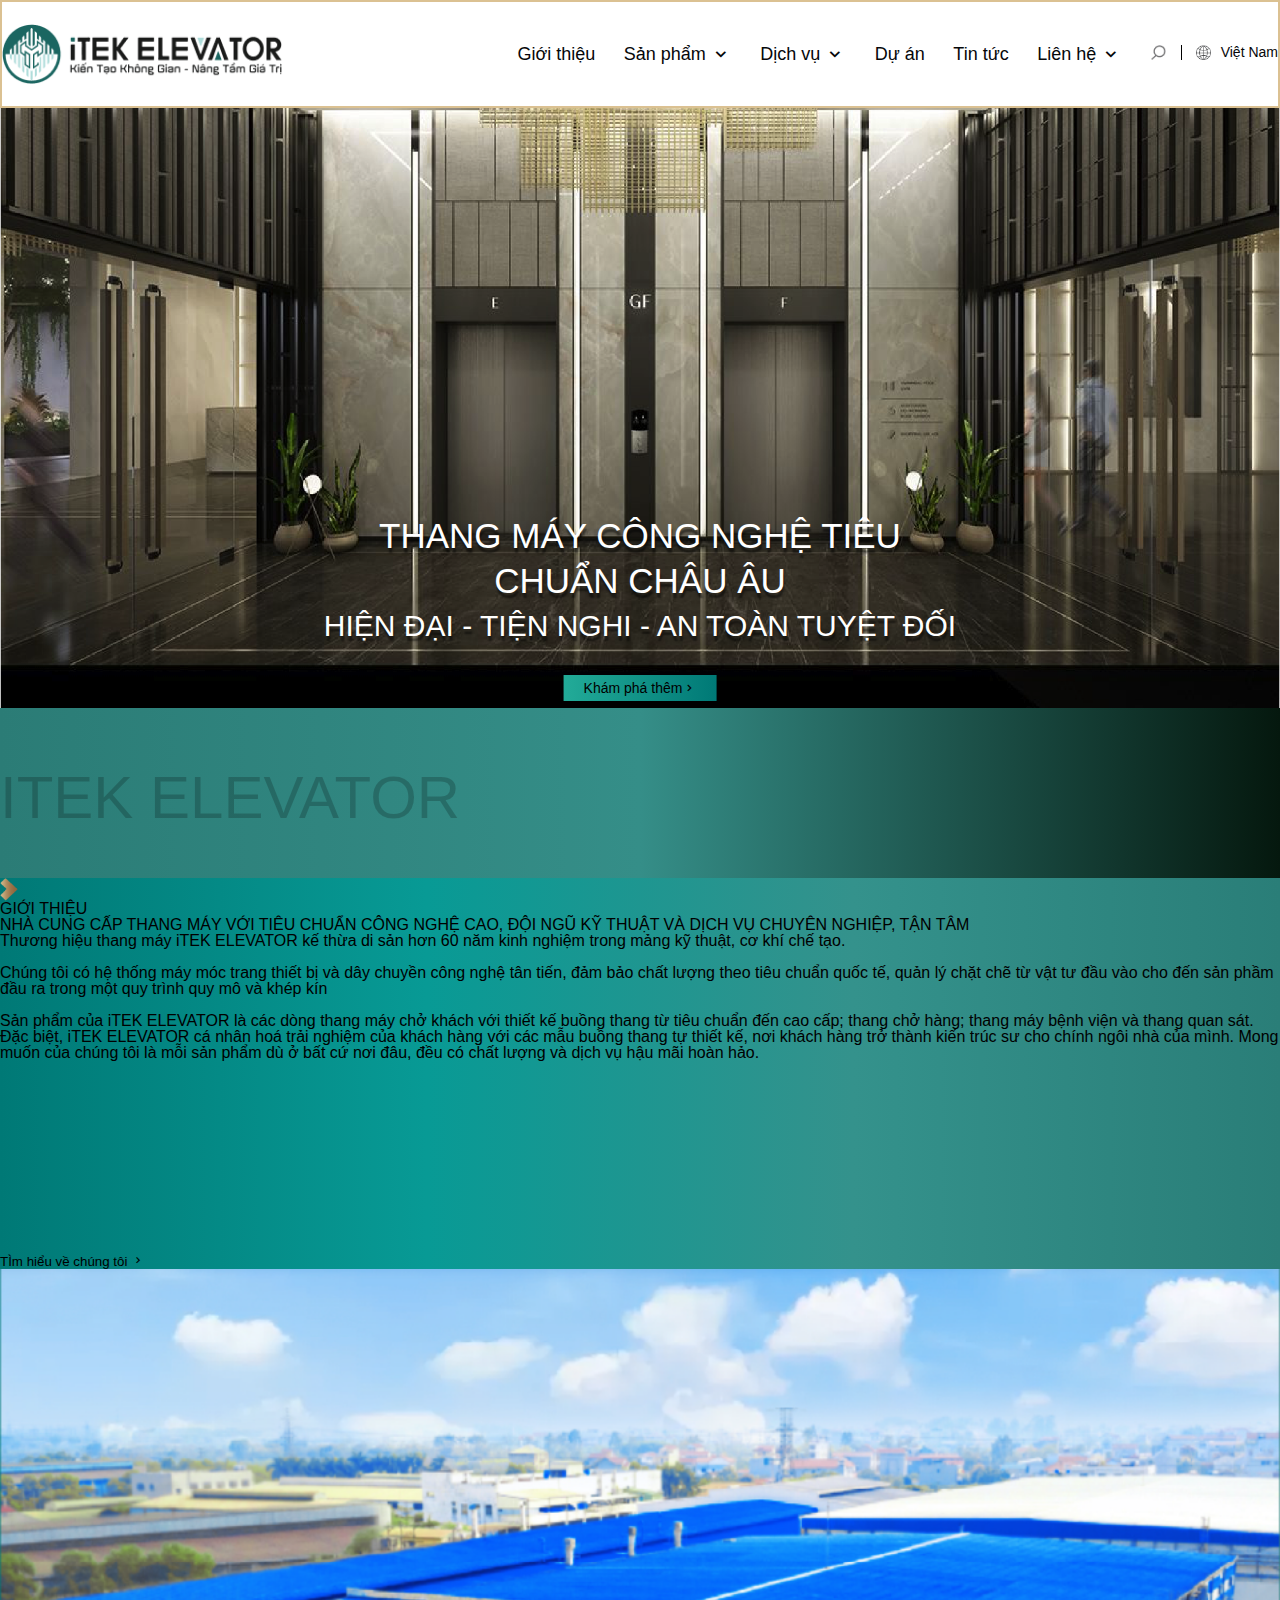
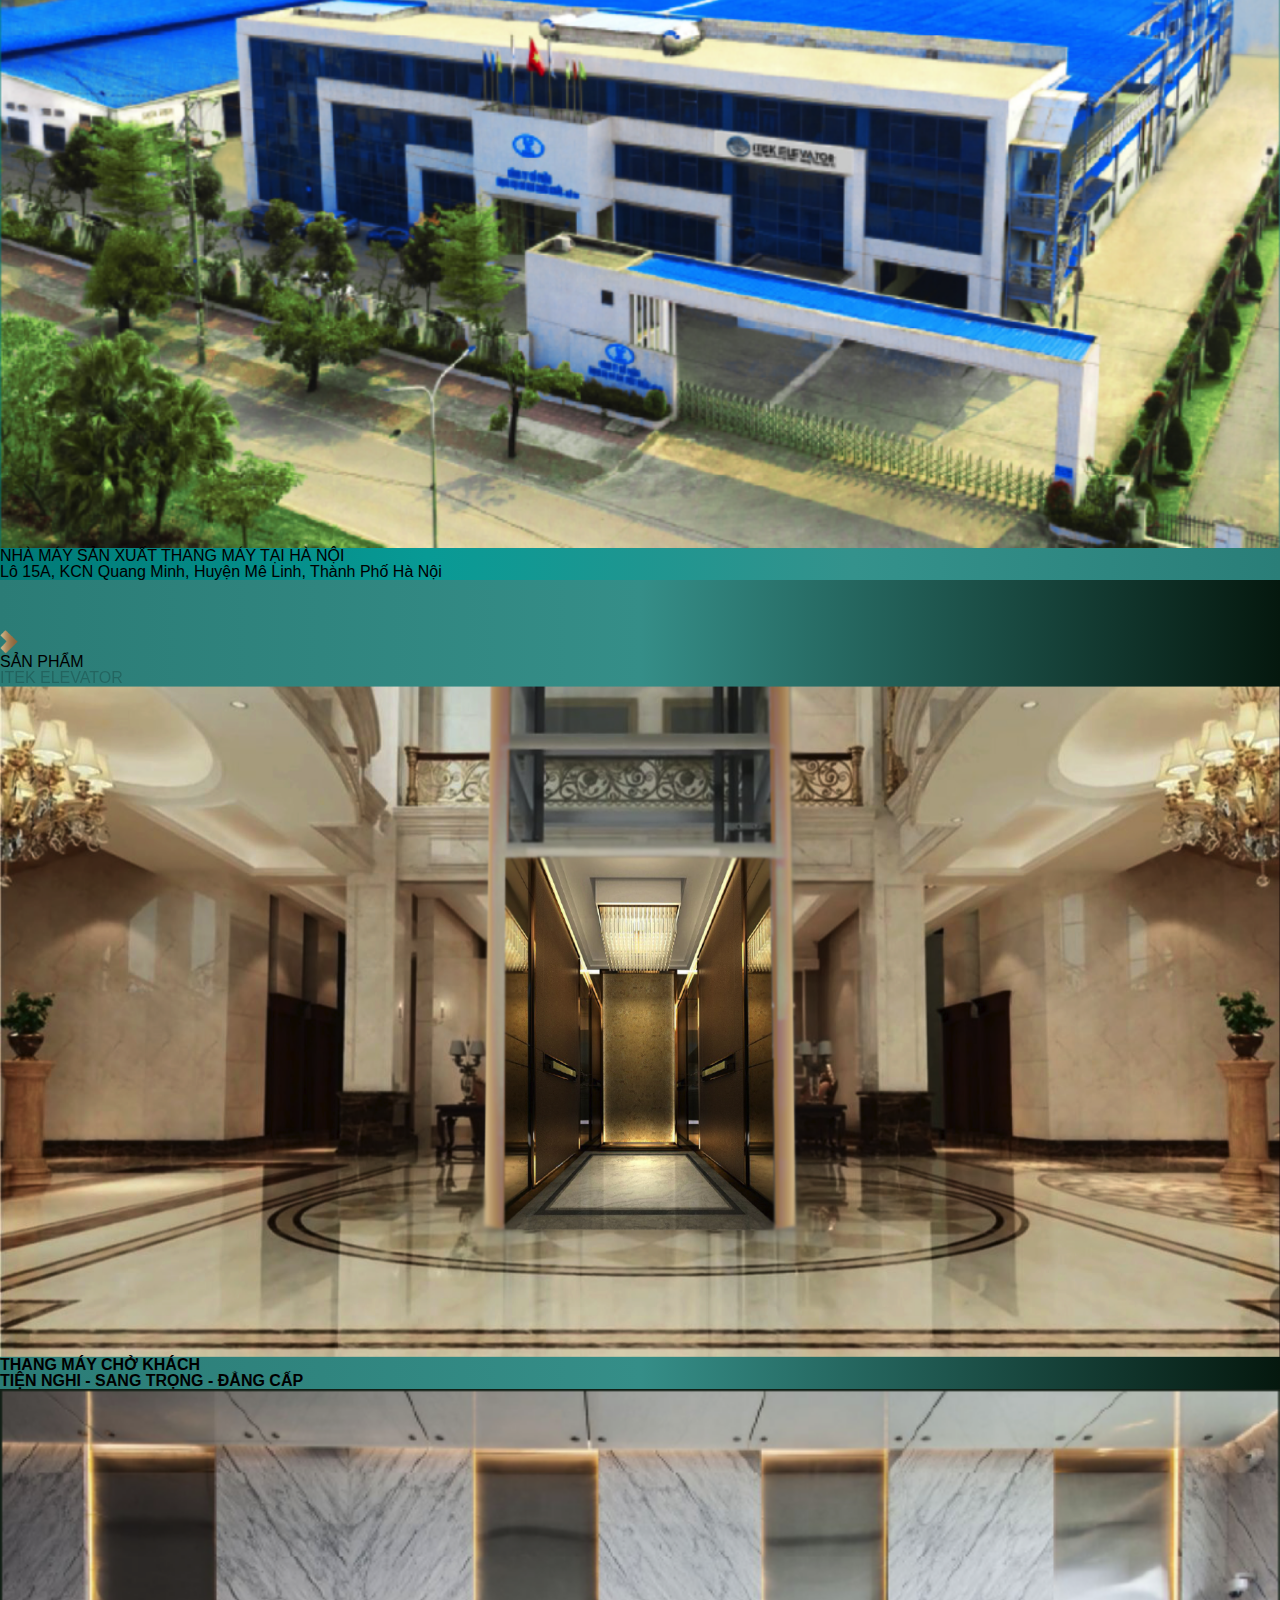
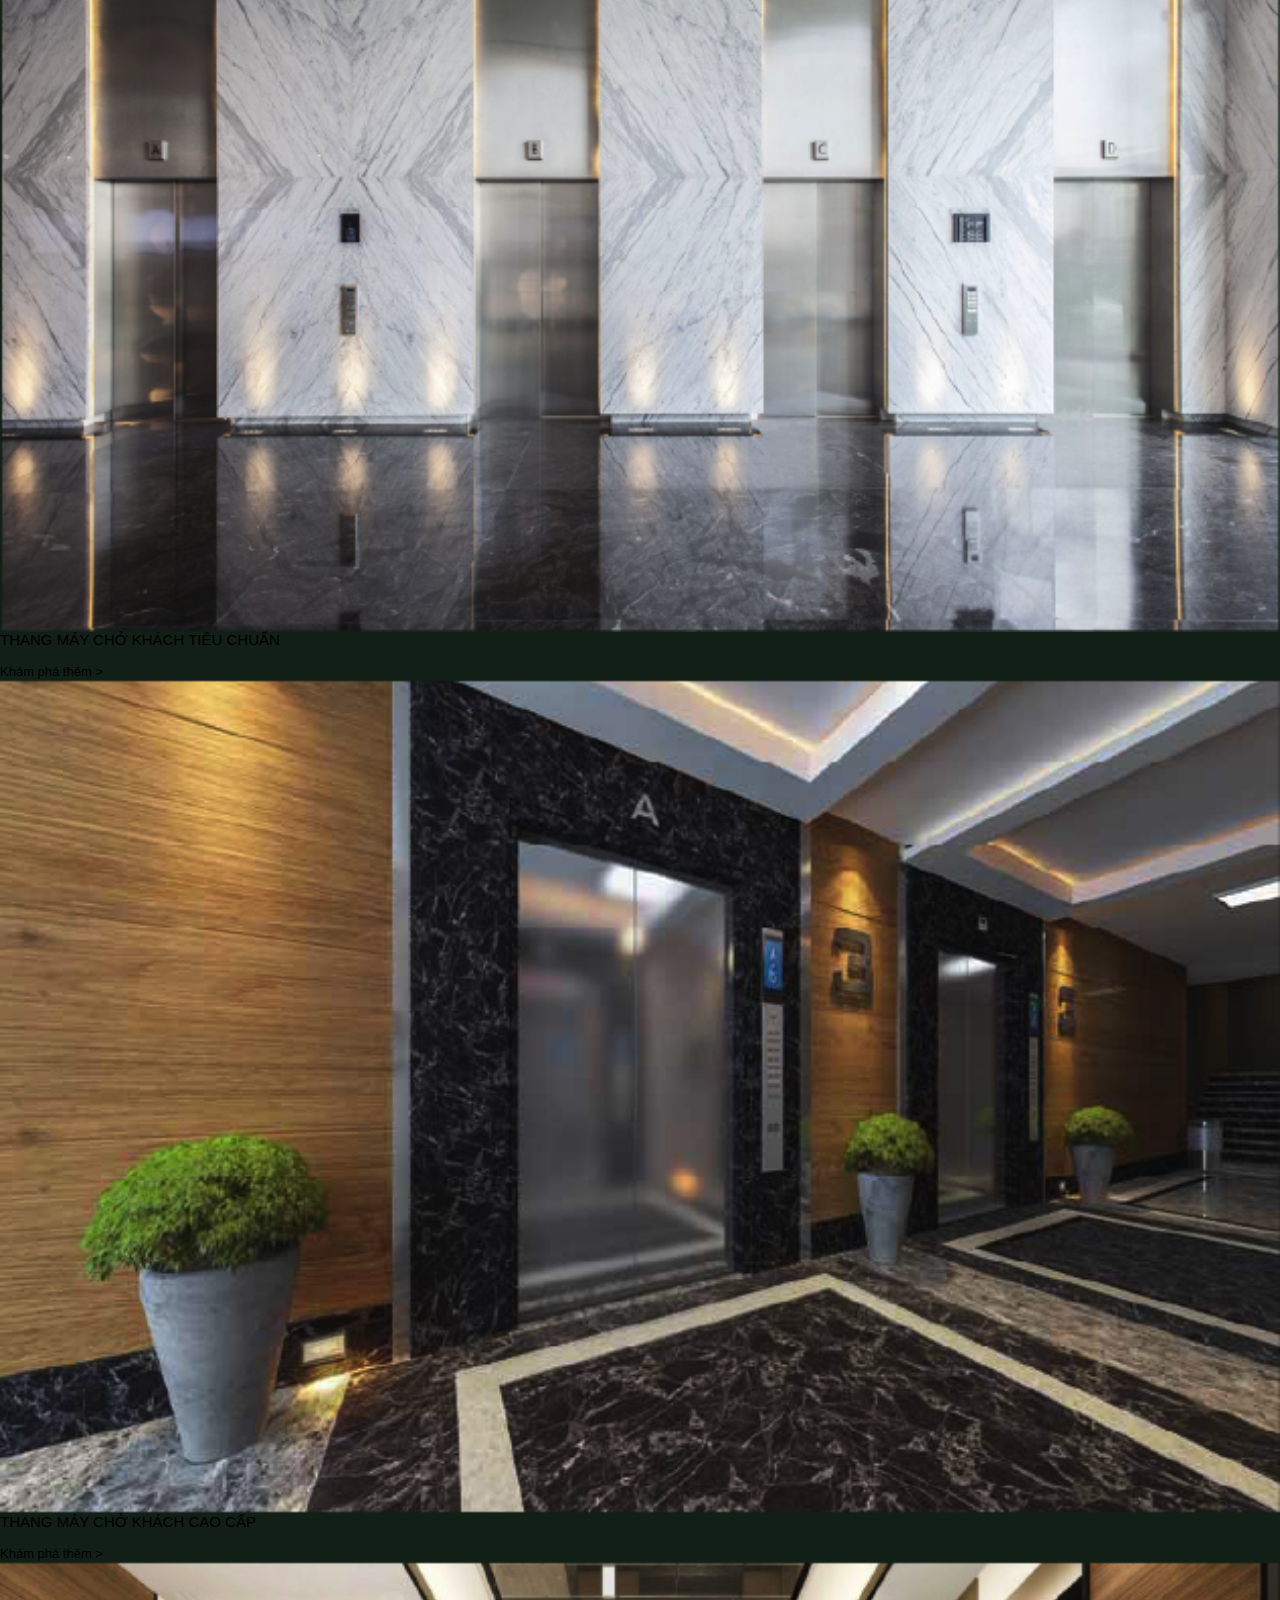
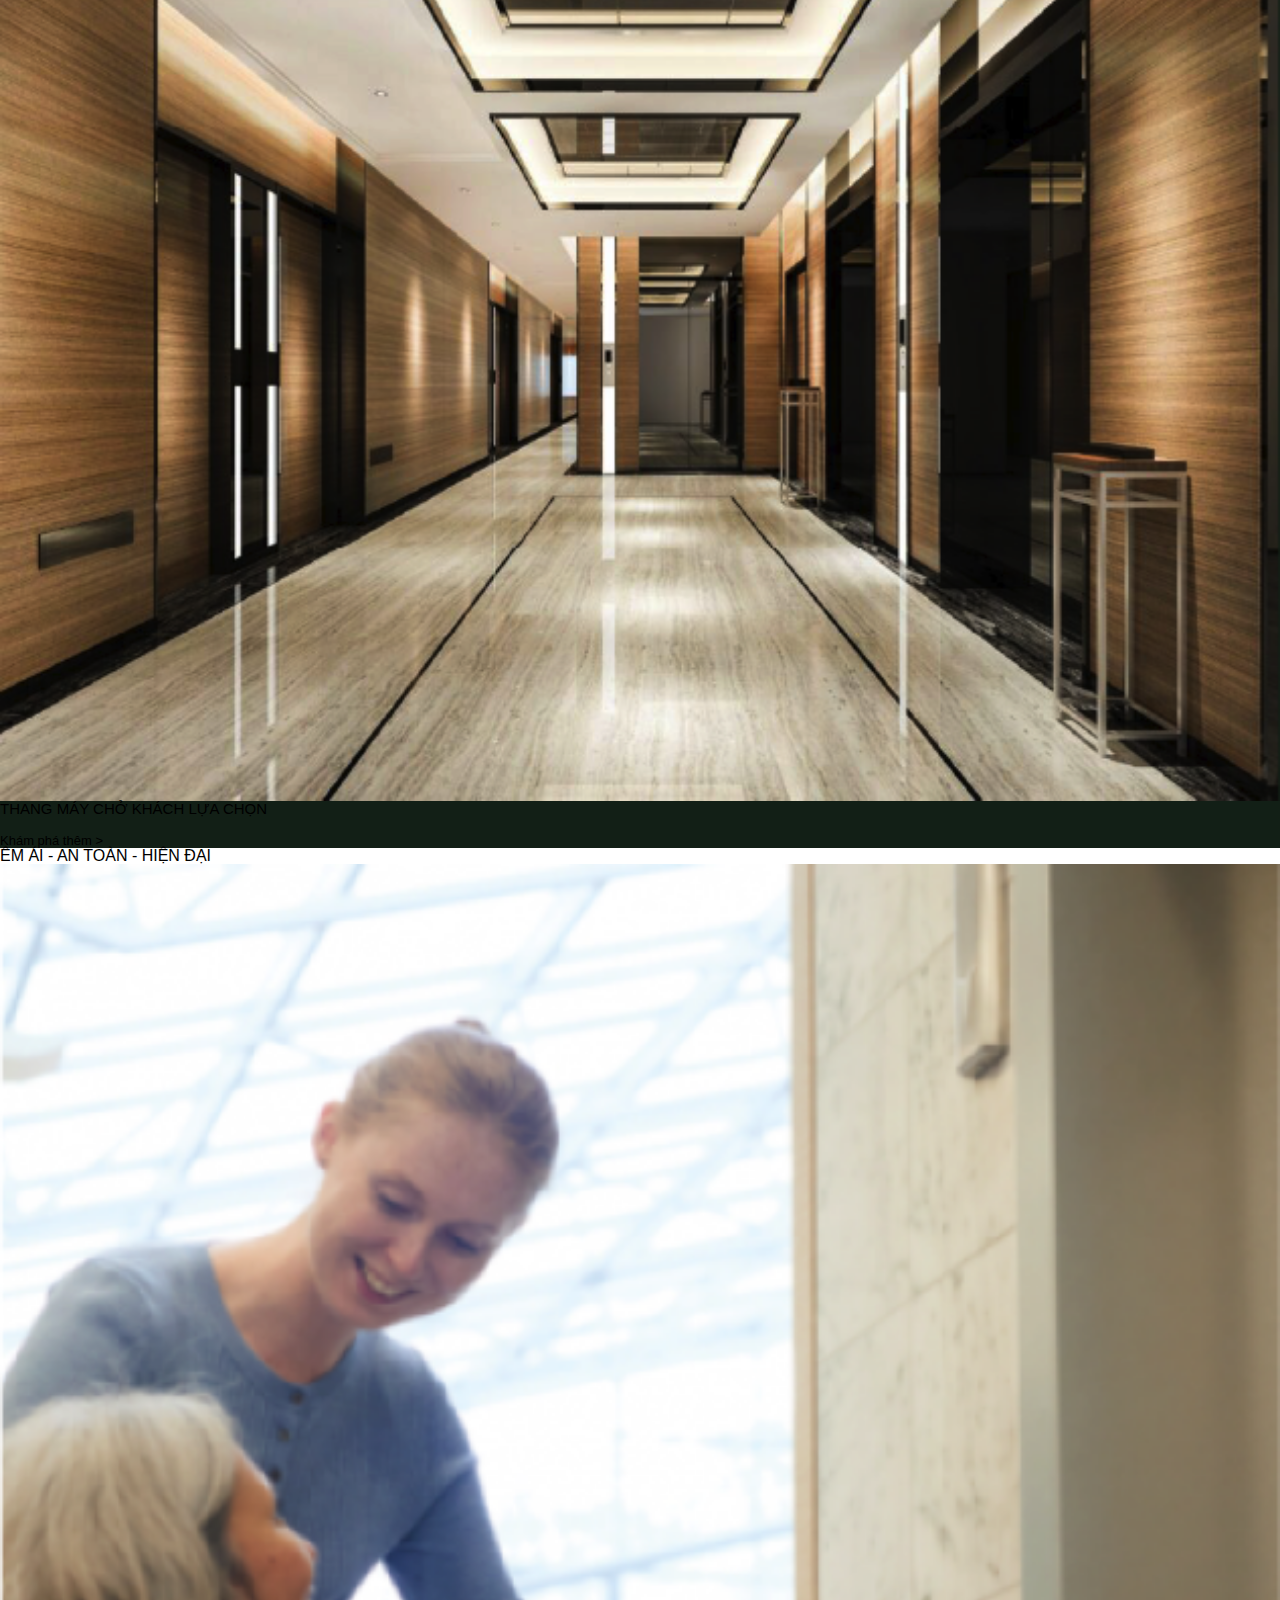
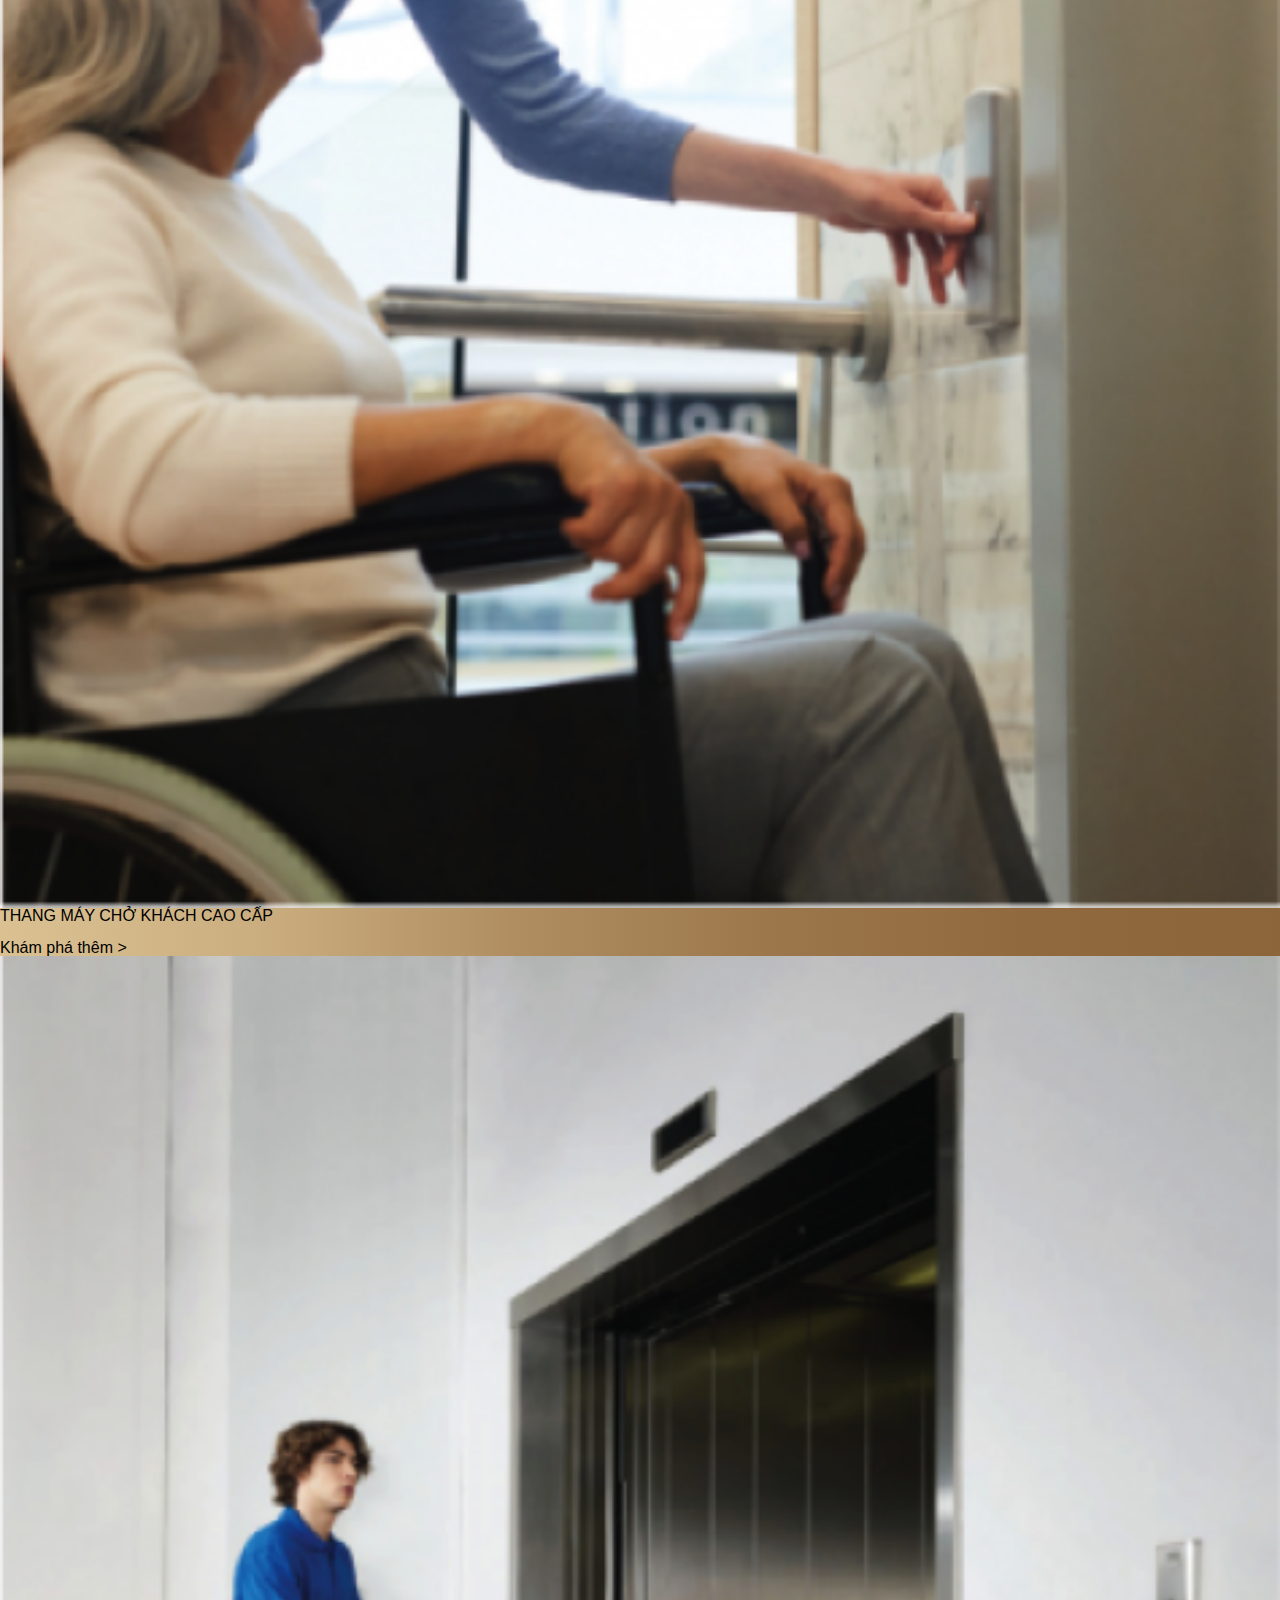
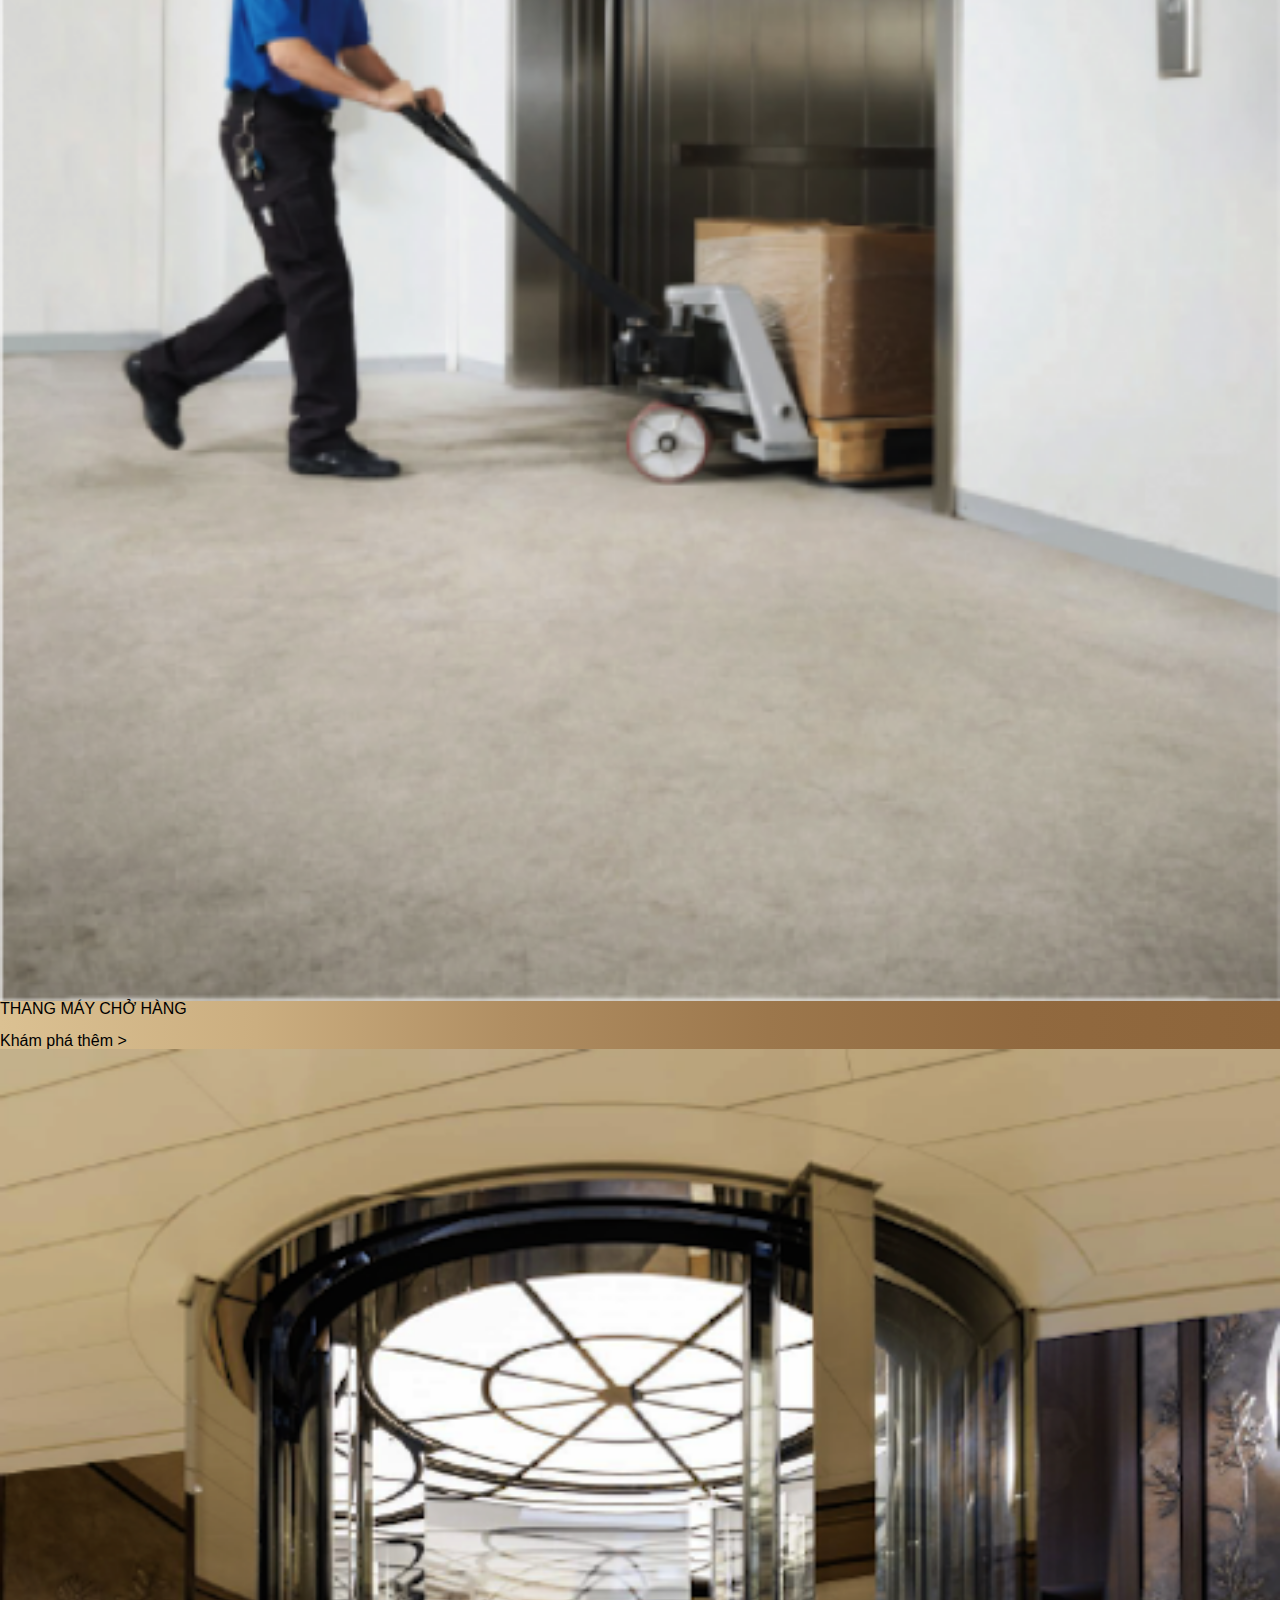
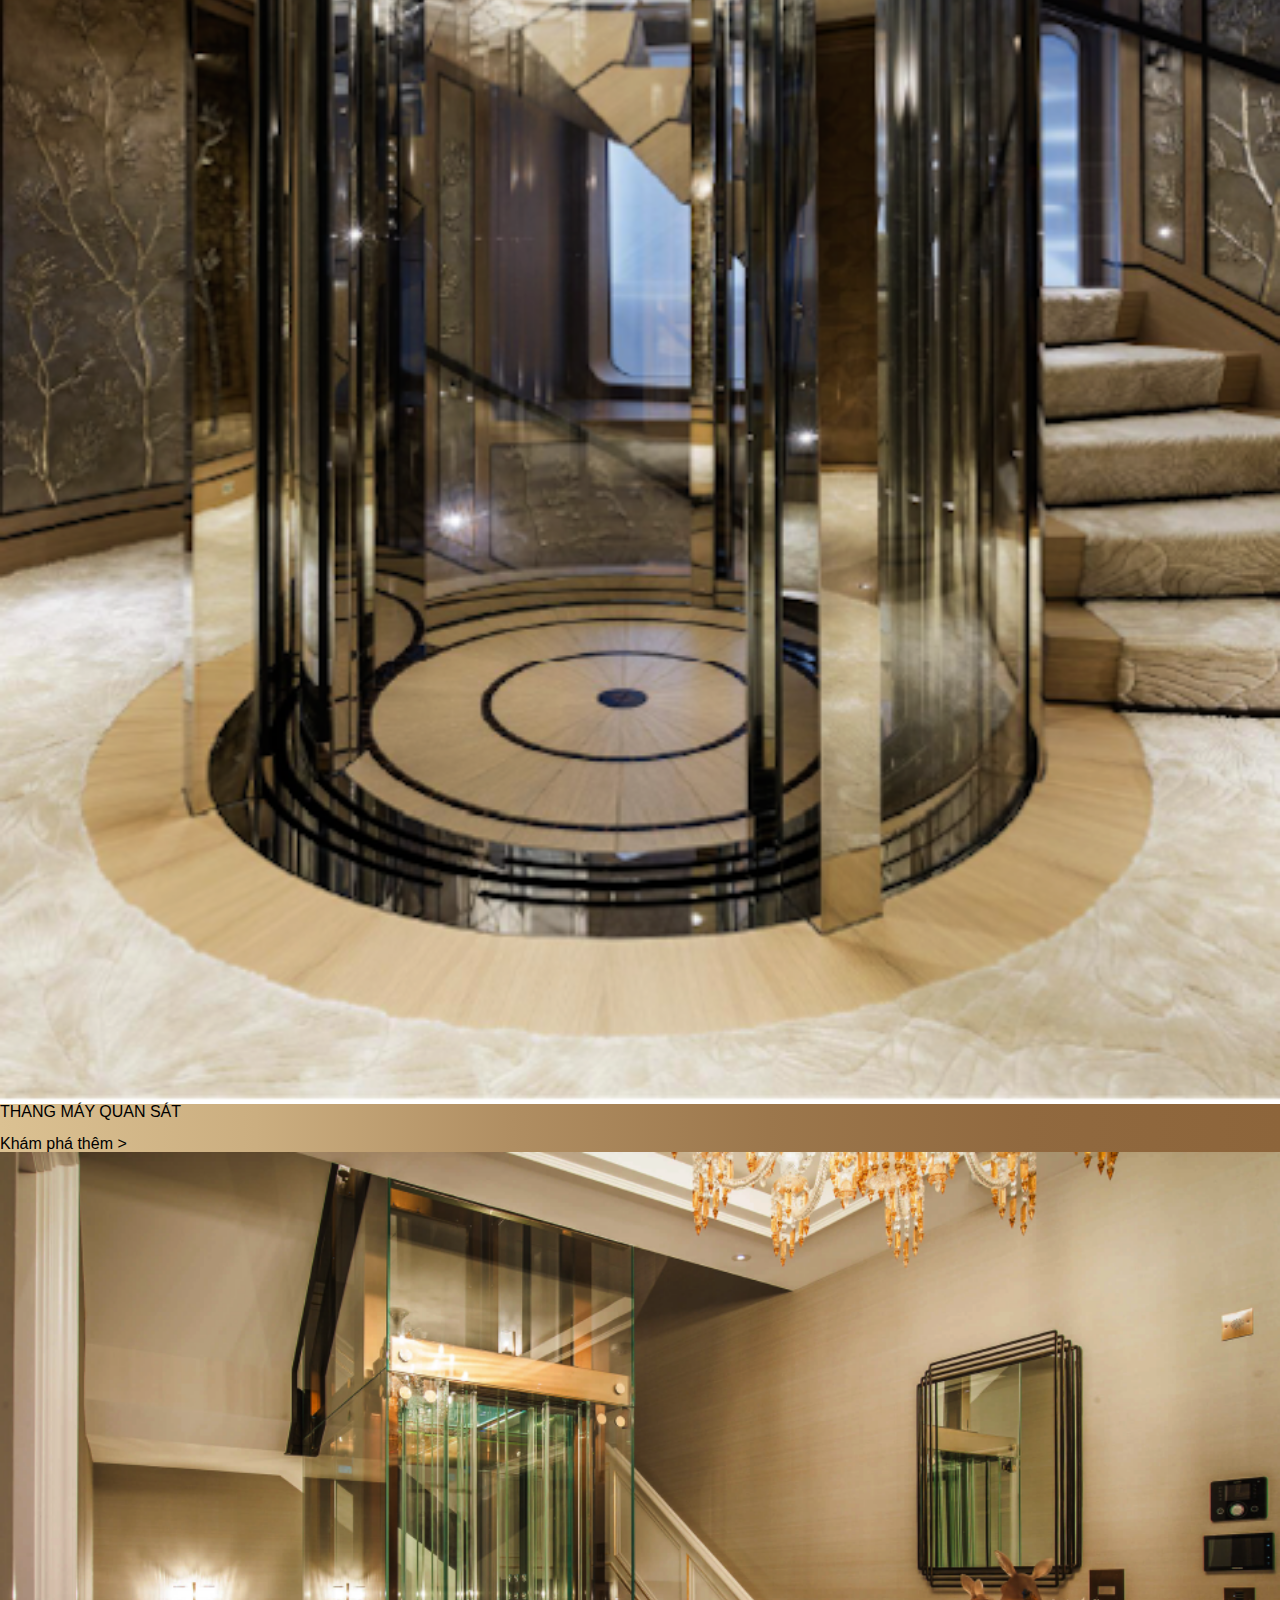
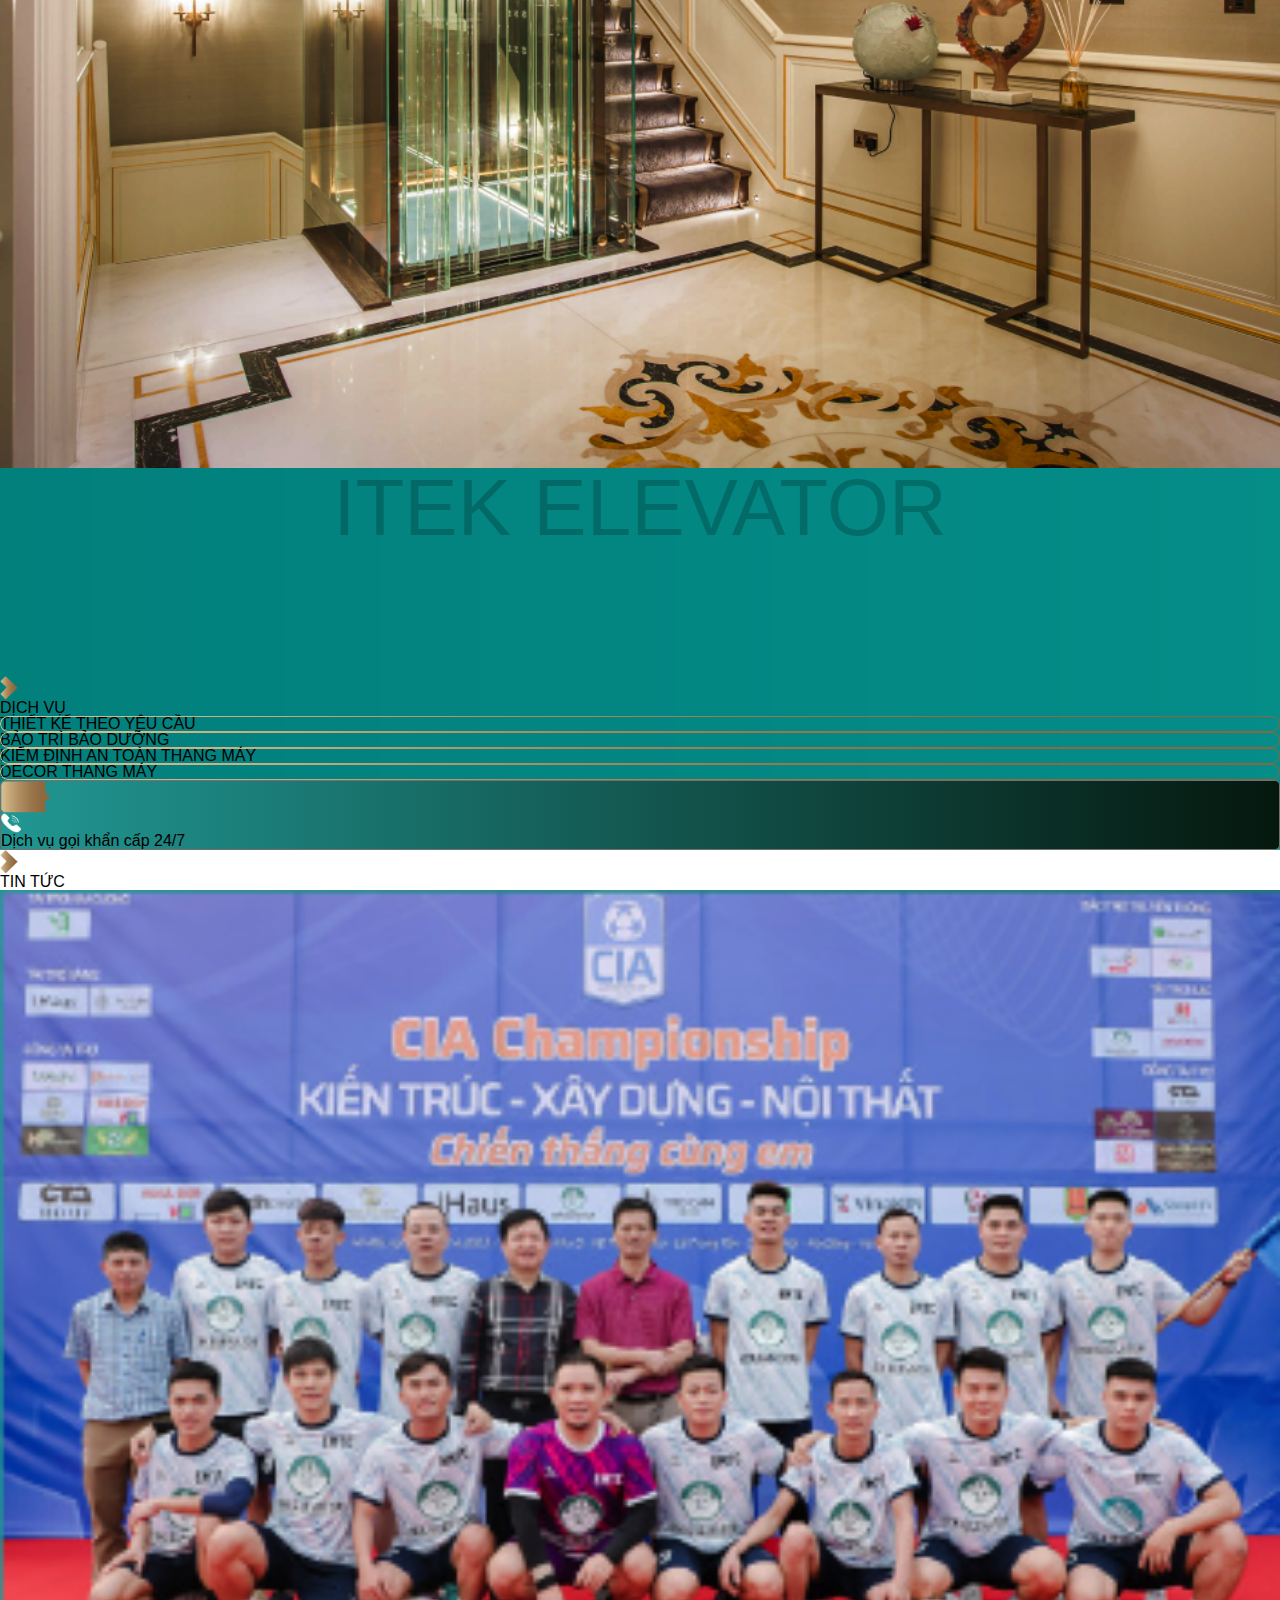
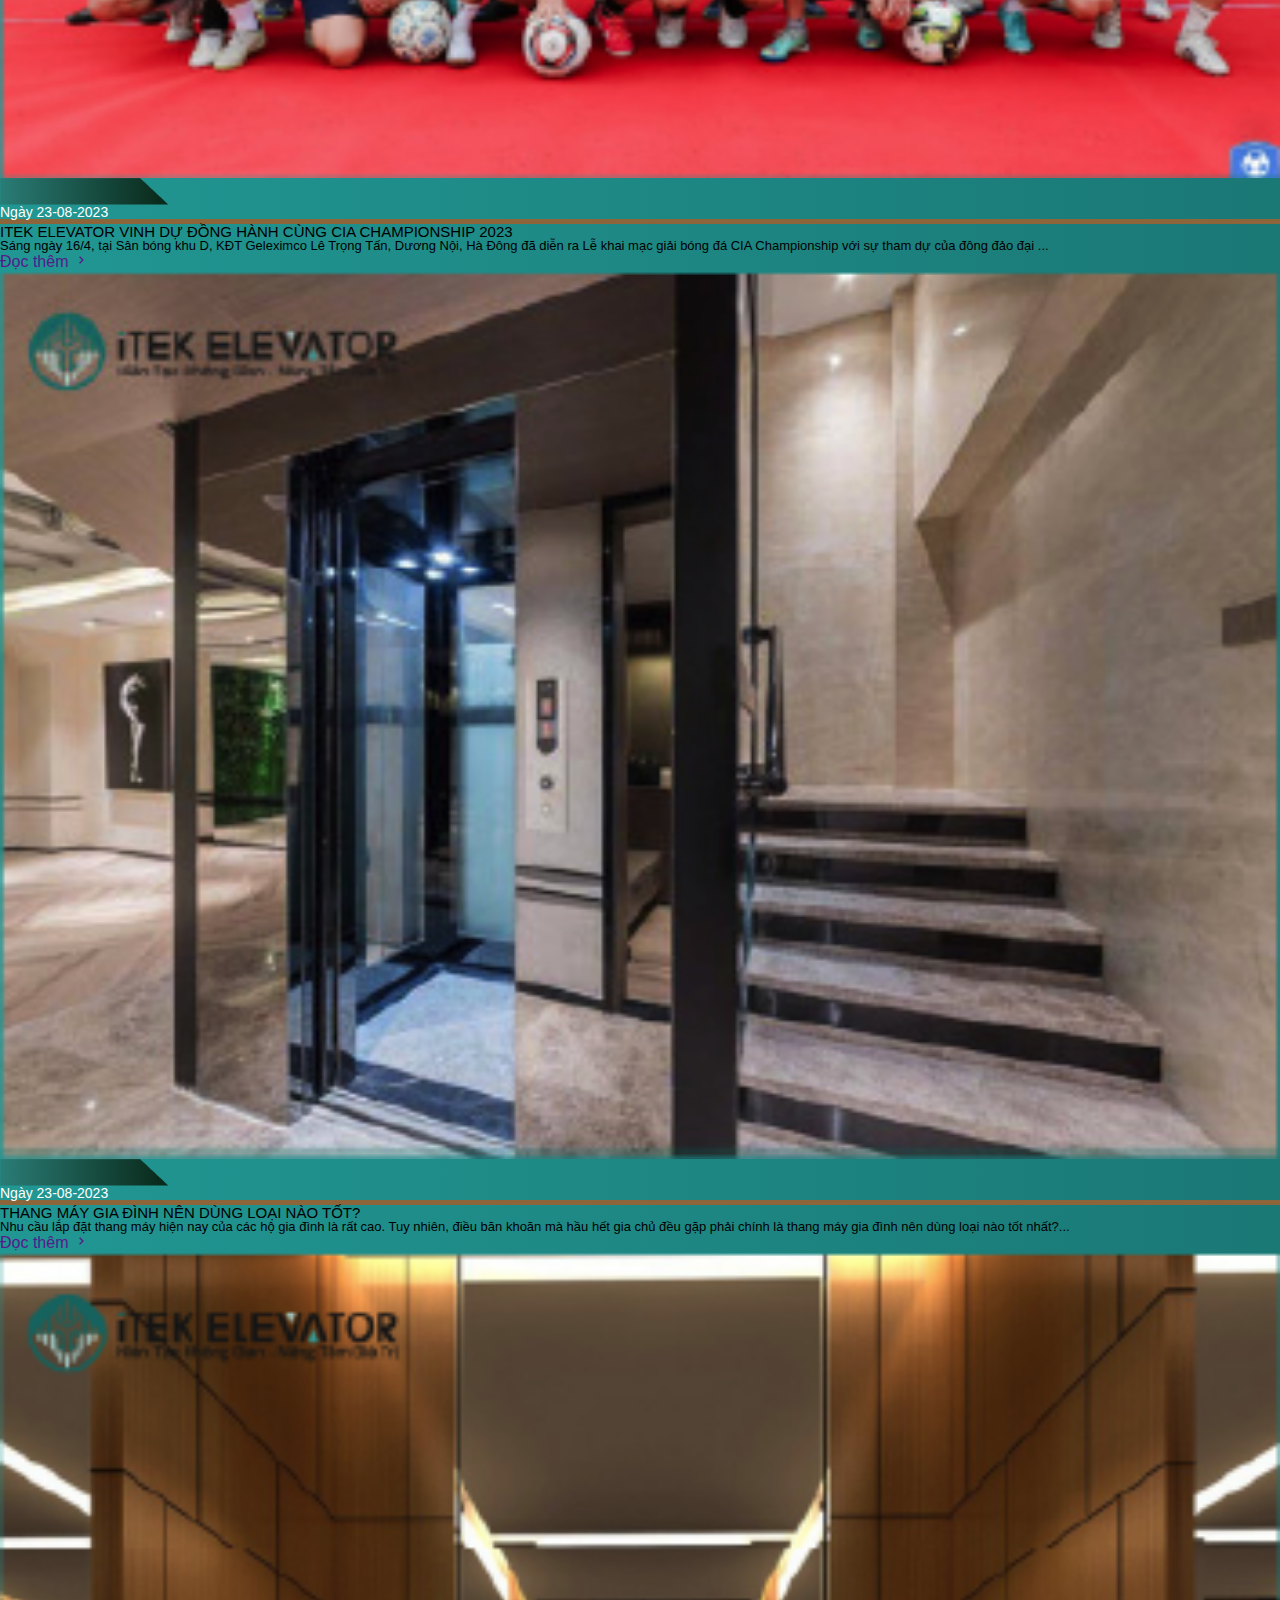
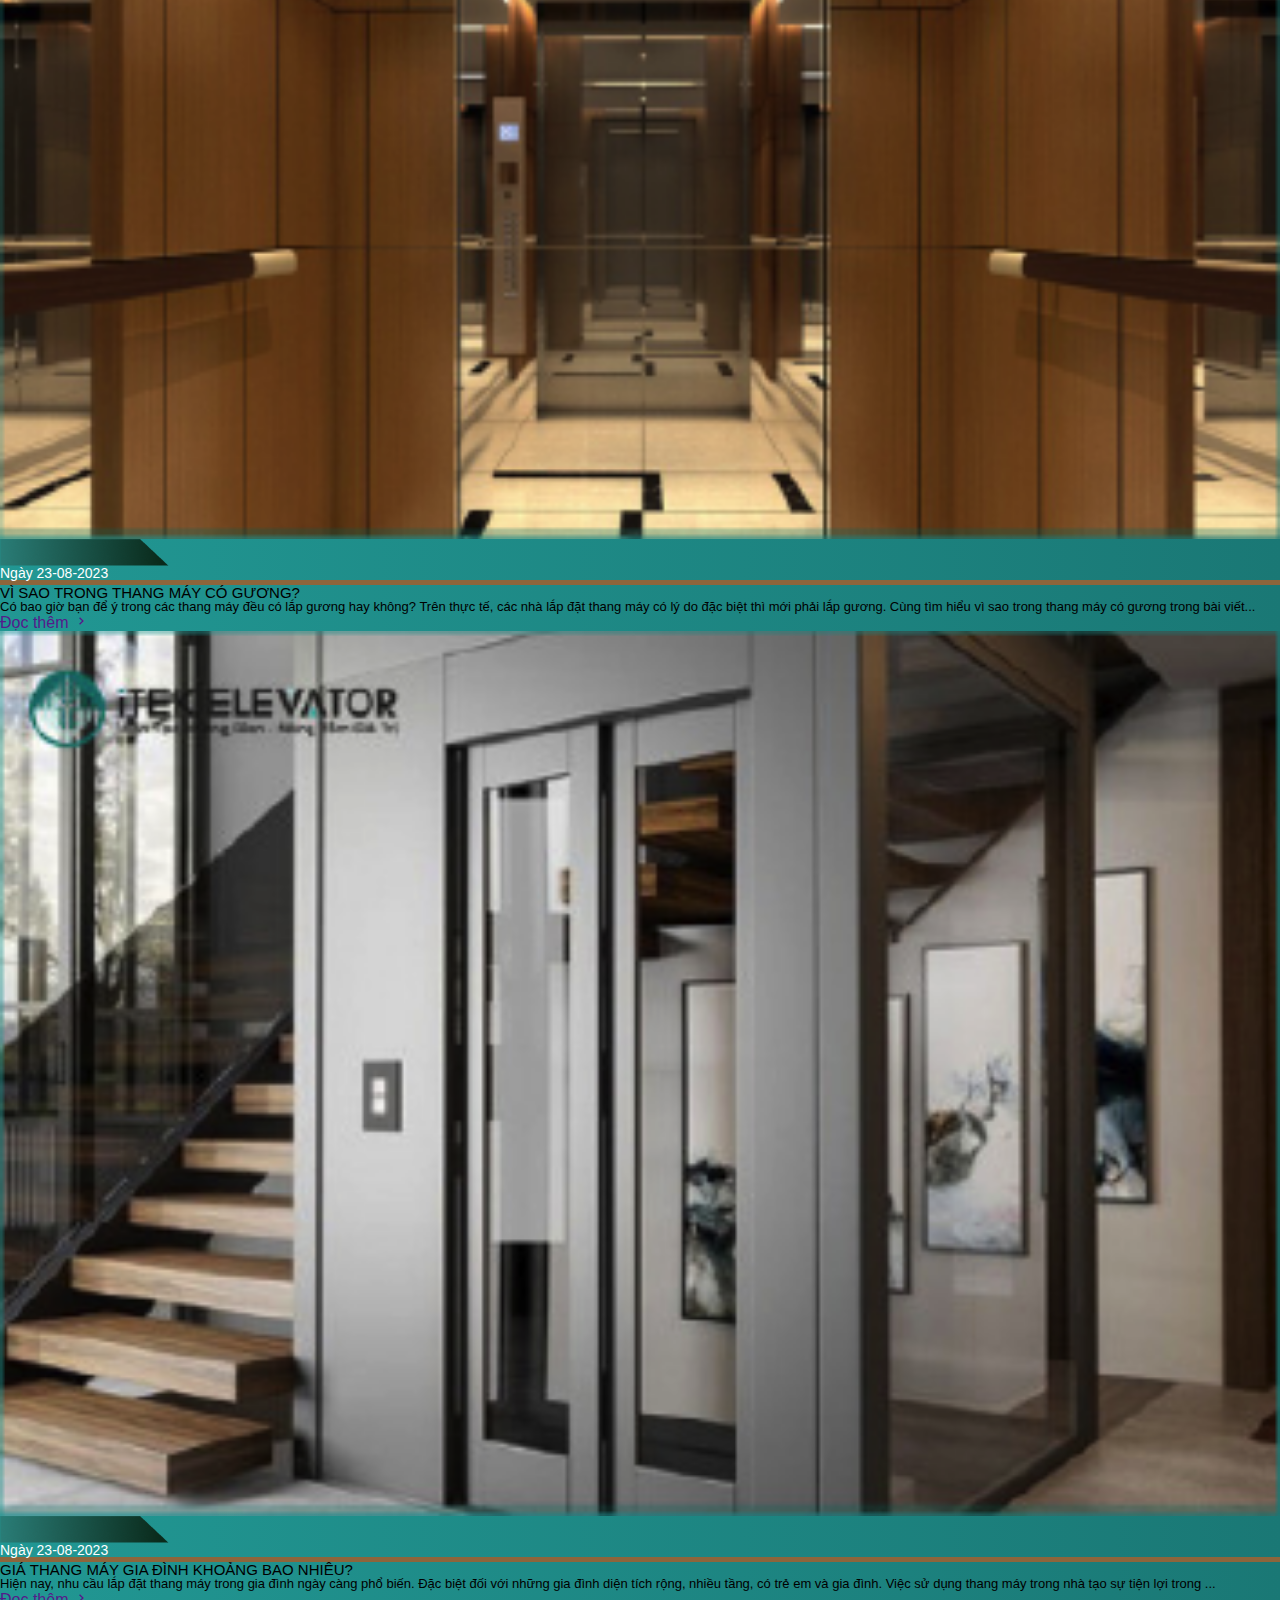
==== commit 9efb5146: "update" ====
--- a/index.html
+++ b/index.html
@@ -24,8 +24,8 @@
         </div>
     </div>
     <div class="btn-khampha">
-      <button>
-          <span>Khám phá thêm</span>
+      <button class="py-2">
+          <span >Khám phá thêm</span>
          <i class='bx bx-chevron-right'></i></button>
     </div>
   </div>
@@ -33,35 +33,36 @@
   <div class="section2">
     <div class=" main-section2">
       <div class="container">
-        <h2>ITEK ELEVATOR</h2>
+        <h2 >ITEK ELEVATOR</h2>
       </div>
       <div class="content-section-info">
         <div class="container">
-          <div class="row py-5">
-            <div class="col-12 col-md-6">
+          <div class="row mx-0 row-info py-5">
+            <div class="col-12 col-md-6 ">
                 <div class="d-flex pb-2 align-items-center">
                   <img src="./img/arrow-right.png" alt="" width="18px">
-                  <h3 class="fs-4 fw-bold">GIỚI THIỆU</h3>
-                </div>
-                <h4 class="lh-base">
+                  <h3 class="fs-4 fw-bold ms-2">GIỚI THIỆU</h3>
+                </div> 
+
+                <h4 class="lh-base py-2">
                   NHÀ CUNG CẤP THANG MÁY VỚI TIÊU CHUẨN CÔNG NGHỆ CAO, ĐỘI NGŨ KỸ THUẬT VÀ DỊCH VỤ CHUYÊN NGHIỆP, TẬN TÂM
                 </h4>
                 <p class="lh-base pt-3 fs-6">
-                  Thương hiệu thang máy iTEK ELEVATOR kế thừa di sản hơn 60 năm kinh nghiệm trong mảng kỹ thuật, cơ khí chế tạo. <br>
-Chúng tôi có hệ thống máy móc trang thiết bị và dây chuyền công nghệ tân tiến, đảm bảo chất lượng theo tiêu chuẩn quốc tế, quản lý chặt chẽ từ vật tư đầu vào cho đến sản phầm đầu ra trong một quy trình quy mô và khép kín <br>
+                  Thương hiệu thang máy iTEK ELEVATOR kế thừa di sản hơn 60 năm kinh nghiệm trong mảng kỹ thuật, cơ khí chế tạo. <br> <br>
+Chúng tôi có hệ thống máy móc trang thiết bị và dây chuyền công nghệ tân tiến, đảm bảo chất lượng theo tiêu chuẩn quốc tế, quản lý chặt chẽ từ vật tư đầu vào cho đến sản phầm đầu ra trong một quy trình quy mô và khép kín <br> <br>
 Sản phẩm của iTEK ELEVATOR là các dòng thang máy chở khách với thiết kế buồng thang từ tiêu chuẩn đến cao cấp; thang chở hàng; thang máy bệnh viện và thang quan sát. Đặc biệt, iTEK ELEVATOR cá nhân hoá trải nghiệm của khách hàng với các mẫu buồng thang tự thiết kế, nơi khách hàng trở thành kiến trúc sư cho chính ngôi nhà của mình. Mong muốn của chúng tôi là mỗi sản phẩm dù ở bất cứ nơi đâu, đều có chất lượng và dịch vụ hậu mãi hoàn hảo.
                 </p>
-                <div class="float-end ">
+                <div class="float-end btn-tim-hieu">
                   <button class="px-4 py-2 border border-dark rounded-2">
                     <span>TÌm hiểu về chúng tôi </span>
                     <i class='bx bx-chevron-right'></i>
                   </button>
                 </div>
             </div>
-            <div class="col-12 col-md-6">
+            <div class="col-12 col-md-6 ">
                 <div class="text-center">
-                  <img class="mb-4" src="./img/nha-may.png" alt="" width="100%">
-                  <h3>NHÀ MÁY SẢN XUẤT THANG MÁY TẠI HÀ NỘI</h3>
+                  <img class="mb-4 " src="./img/nha-may.png" alt="" width="100%">
+                  <h3>NHÀ MÁY SẢN XUẤT THANG MÁY TẠI HÀ NỘI</h3> 
                   <p>Lô 15A, KCN Quang Minh, Huyện Mê Linh, Thành Phố Hà Nội </p>
                 </div>
             </div>
@@ -70,25 +71,25 @@
        
       </div>
       <div class="container">
-          <div class="d-flex justify-content-between">
+          <div class="d-flex py-3 justify-content-between">
             <div class="d-flex pb-2 align-items-center">
               <img src="./img/arrow-right.png" alt="" width="18px">
-              <h3 class="fs-4 fw-bold">SẢN PHẨM</h3>
-            </div>
-            <h3 class="fs-1">ITEK ELEVATOR</h3>
-          </div>
-      </div?>
+              <h3 class="fs-4 ms-2 fw-bold">SẢN PHẨM</h3>
+            </div>
+            <h3 class="fs-1 name-opacity">ITEK ELEVATOR</h3>
+          </div>
+      </div>
       </div>
       <div class="position-relative">
           <img src="./img/thang-may-cho-khach.png" alt="" width="100%">
-        <div class="position-absolute name-thang-may lh-base text-center bottom-0 start-50 translate-middle-x">
+        <div class="position-absolute name-thang-may lh-base text-center  start-50 translate-middle-x">
           <h3 class="fs-1">THANG MÁY CHỞ KHÁCH</h3>
           <p class="fs-5">TIỆN NGHI - SANG TRỌNG - ĐẲNG CẤP</p>
         </div>
       </div>  
       <div class="section-row">
         <div class="row m-0 pt-3">
-          <div class="col-12 col-md-4   ">
+          <div class="col-12 col-md-4 px-1 ">
             <img src="./img/Asset 1.png" alt="" width="100%">
             <div class="text-center py-3 text-white ">
               <h5>THANG MÁY CHỞ KHÁCH TIÊU CHUẨN</h5>
@@ -96,7 +97,7 @@
               <a>Khám phá thêm ></a>
             </div>
           </div>
-          <div class="col-12 col-md-4  ">
+          <div class="col-12 col-md-4 px-1 ">
             <img src="./img/Asset 2.png" alt="" width="100%">
             <div class="text-center py-3 text-white">
               <h5>THANG MÁY CHỞ KHÁCH CAO CẤP</h5>
@@ -104,7 +105,7 @@
               <a>Khám phá thêm ></a>
             </div>
           </div>
-          <div class="col-12 col-md-4  ">
+          <div class="col-12 col-md-4 px-1 ">
             <img src="./img/Asset 3.png" alt="" width="100%">
             <div class="text-center py-3 text-white">
               <h5>THANG MÁY CHỞ KHÁCH LỰA CHỌN</h5>
@@ -117,21 +118,21 @@
       </div>
     </div>
   </div>
-  <div class="section3 py-3">
+  <div class="section3 py-5">
     <div class="text-center">
-        <h2 class="fs-2">ÊM ÁI - AN TOÀN - HIỆN ĐẠI</h2>
+        <h2 class="fs-3">ÊM ÁI - AN TOÀN - HIỆN ĐẠI</h2>
     </div>
     <div class="container">
       <div class="row pt-5">
-        <div class="col-12 col-md-4">
+        <div class="col-12 col-md-4 py-2">
           <img src="./img/thang-may-benh-vien.png" alt="" width="100%">
-          <div class="text-center py-3 bot-content">
+          <div class="text-center py-3 bot-content-2">
             <h5>THANG MÁY CHỞ KHÁCH CAO CẤP</h5>
             <br>
             <a>Khám phá thêm ></a>
           </div>
         </div>
-        <div class="col-12 col-md-4">
+        <div class="col-12 col-md-4 py-2">
           <img src="./img/thang-may-cho-hang.png" alt="" width="100%">
           <div class="text-center py-3 bot-content-2">
             <h5>THANG MÁY CHỞ HÀNG</h5>
@@ -139,7 +140,7 @@
             <a>Khám phá thêm ></a>
           </div>
         </div>
-        <div class="col-12 col-md-4">
+        <div class="col-12 col-md-4 py-2">
           <img src="./img/thang-may-quan-sat.png" alt="" width="100%">
           <div class="text-center py-3 bot-content-2">
             <h5>THANG MÁY QUAN SÁT</h5>
@@ -156,18 +157,19 @@
           <img src="./img/dichvu.png" alt="" width="100%">
       </div>
       <div class="col-12 col-md-6 py-2">
-        <h2 class="title-small">ITEK ELEVATOR</h2> 
-        <div class="d-flex justify-content-center">
+        <h2 class="title-small ">ITEK ELEVATOR</h2> 
+        <div class="d-flex section-dv justify-content-center">
           <div class="py-3">
             <div class="d-flex pb-2 align-items-center">
               <img src="./img/arrow-right.png" alt="" width="18px">
-              <h3 class="fs-5 ">SẢN PHẨM</h3>
+              <h3 class="fs-5 ms-2">DỊCH VỤ</h3>
             </div>
             <ul>
-              <li class="px-4 my-2 py-3 item-dichvu">THIẾT KẾ THEO YÊU CẦU</li>
-              <li class="px-4 my-2 py-3 item-dichvu">BẢO TRÌ BẢO DƯỠNG</li>
-              <li class="px-4 my-2 py-3 item-dichvu">KIỂM ĐỊNH AN TOÀN THANG MÁY</li>
-              <li class="px-4 my-2 py-3 item-dichvu">DECOR THANG MÁY</li>
+             
+              <li class="px-4 my-3 py-3 item-dichvu">THIẾT KẾ THEO YÊU CẦU</li>
+              <li class="px-4 my-3 py-3 item-dichvu">BẢO TRÌ BẢO DƯỠNG</li>
+              <li class="px-4 my-3 py-3 item-dichvu">KIỂM ĐỊNH AN TOÀN THANG MÁY</li>
+              <li class="px-4 my-3 py-3 item-dichvu">DECOR THANG MÁY</li>
               <li class=" my-2  box-dichvu-phone">
                 <div class="position-relative">
                   <div class="d-flex align-items-center">
--- a/style.css
+++ b/style.css
@@ -48,9 +48,9 @@
 a{
   text-decoration: none !important
 }
-@import url('https://fonts.cdnfonts.com/css/segoe-ui-4');
+@import url('https://fonts.googleapis.com/css2?family=Fuggles&family=Inter:wght@100;200;300;400;500;600;700;800;900&family=Lato:ital,wght@0,100;0,300;0,400;0,700;0,900;1,100;1,300;1,400;1,700;1,900&family=Roboto:ital,wght@0,100;0,300;0,400;0,500;0,700;0,900;1,100;1,300;1,400;1,500;1,700;1,900&display=swap');
 body{
-    font-family: 'Segoe UI', sans-serif !important;
+  font-family: 'Inter', sans-serif;
 }
 .test{
     background-image: linear-gradient(90deg, #2b7c76 0%, #358e88 0%, #219690 3%, #05180e 100%, #1a7774 100%);
@@ -111,6 +111,7 @@
 }
 
 .header {
+  padding: 20px 0;
   position: fixed;
   top: 0;
   left: 0;
@@ -163,11 +164,11 @@
   align-items: center;
   column-gap: 0.25rem;
   font-family: inherit;
-  font-size: 1rem;
+  font-size: 18px;
   font-weight: 500;
   line-height: inherit;
   cursor: pointer;
-  text-transform: capitalize;
+ 
   color: var(--color-black-500);
   transition: all 0.3s ease-in-out;
 }
@@ -242,7 +243,52 @@
   outline: none;
   color: #2B9D9E;
 }
-
+.psv-button.psv-button--hover-scale.psv-download-button {
+  position: absolute; /* Đặt phần tử ở chế độ tuyệt đối */
+  bottom: -80%;
+  left: 50%;
+  transform: translateX(-50%);
+  display: flex;
+  z-index: 9999; /* Đảm bảo phần tử này nằm trên các phần tử khác nếu cần */
+}
+.item-img-360{
+  position: relative;
+  
+}
+.psv-navbar{
+  background: none;
+}
+.psv-button-svg{
+  color: #007976 !important;
+}
+#viewer{
+  overflow:auto !important;
+ 
+}
+.psv-button span{
+ 
+  color: #007976;
+  display: block !important;
+  width: max-content !important;
+}
+.psv-panel .psv--capture-event{
+  display: none !important;
+}
+.psv-canvas{
+  height: max-content  !important;
+}
+.psv-button{
+  padding: 0;
+  width: auto;
+}
+.psv-container , .psv-canvas-container{
+  position:inherit !important;
+}
+.psv-notification{
+  display: none;
+}
+
+ 
 @media only screen and (max-width: 992px) {
   .submenu {
     position: relative;
@@ -390,6 +436,7 @@
 }
 .icon-internet p{
   padding-left: 10px;
+  font-size: 14px;
 }
 
 .icon-search{
@@ -404,7 +451,7 @@
 }
 .btn-khampha{
   position: absolute;
-  bottom:2%;
+  bottom :1%;
   transform: translateX(-50%);
   left: 50%;
 }
@@ -445,47 +492,79 @@
   margin-top: 3%;
 }
 .section2{
-  background: linear-gradient(to right, #22AB98  , #007976);
+  background: linear-gradient(to right, #2B7C76 , #358E88 , #05180E   );
 }
 .main-section2 h2{
   font-size: 60px;
+  opacity: 0.2;
 }
 .main-section2{
   padding-top:60px;
 }
+.name-opacity{
+  opacity: 0.2;
+}
 .content-section-info{
-  margin: 20px 0px;
+  margin: 50px 0px;
   background: linear-gradient(to left, #2A7E78  , #34928C , #089A95 , #007976);
 }
 .section-row{
   background-color: #121F16;
 }
-.bot-content{
-  background: linear-gradient(to right, #22AB98  , #007976);
-}
+
 .bot-content-2{
+  cursor: pointer;
   background: linear-gradient(to right, #DBC192  , #CBAE80 , #B08E62 , #9C774C , #91693F , #8D653B
   );
 }
+.bot-content-2:hover{
+  background: linear-gradient(to right, #22AB98  , #007976);
+}
 .section4{
-  background: linear-gradient(to right, #22AB98  , #007976);
+  background: url('./img/bg.png');
+  background-size: cover;
+  background-repeat: no-repeat;
 }
 .title-small{
   font-size: 80px;
   text-align: center;
 }
 .item-dichvu{
-  border :solid 1px #707070;
+  position: relative;
+  /* border: 1px solid transparent;
+  border-radius: 30px;
+  border-image: linear-gradient(to right, #DBC192  , #CBAE80 , #B08E62 , #9C774C , #91693F , #8D653B);
+  border-image-slice: 1;
   border-radius: 10px;
+  */
+  
+          
+}
+.item-dichvu::before{
+  content: "";
+  position: absolute;
+  inset: 0;
+  border-radius: 10px; 
+  padding :1px; 
+  background:linear-gradient(45deg, #DBC192  , #CBAE80 , #B08E62 , #9C774C , #91693F , #8D653B); 
+  -webkit-mask: 
+     linear-gradient(#fff 0 0) content-box, 
+     linear-gradient(#fff 0 0);
+  -webkit-mask-composite: xor;
+          mask-composite: exclude; 
+}
+.section-dv{
+  padding-top: 10%;
 }
 .icon-phone{
-  top:11%;
-  left: 4%;
-}
-.box-dichvu-phone{
+  top:20%;
+  left: 5%;
+}
+.box-dichvu-phone {
   border  : #707070 1px solid ;
   border-radius: 5px;
   background: linear-gradient(to right, #219793, #05180E);
+  
 }
 .name-tin-tuc {
   bottom: 1%;
@@ -709,8 +788,12 @@
 .item-khanang{
   padding: 0px 30px;
 }
+.content-tintuc h2{
+  font-size: 15px;
+}
+
 .content-tintuc p{
-  font-size: 14px;
+  font-size: 13px;
 }
 .box-content-chitiet-sp{
   position: absolute;
@@ -727,15 +810,357 @@
   color: #ff0000 !important;
   
 }
-.psv-zoom-button ,.psv-move-button , .psv-fullscreen-button{
+#panorama {
+  width: 100%;
+  height: 100%;
+}
+.text-dowload{
+  color: #007976;
+  margin-left: 10px;
+  font-size: 14px;
+}
+
+swiper-container {
+  width: 100%;
+  height: 100%;
+}
+
+swiper-slide {
+  text-align: center;
+  font-size: 18px;
+  background: #fff;
+  display: flex;
+  justify-content: center;
+  align-items: center;
+}
+
+swiper-slide img {
+  display: block;
+  width: 100%;
+  height: 100%;
+  object-fit: cover;
+}
+.right-sp{
+  height: max-content;
+}
+.img-slider-1{
+  border: #8D653B solid 1px;
+  padding: 10px;
+}
+.name-mau{
+  color: #007976;
+  text-align: center;
+ 
+}
+.swiper-button-next{
+      position: relative !important;
+}
+swiper-slide{
+  display: block !important;
+}
+.form-info{
+  padding: 40px;
+  background: linear-gradient(to right, #DBC192, #CBAE80,#B08E62 ,#B08E62 ,#B08E62 ,#8D653B  );
+}
+.title-form{
+  top: -10%;
+  left: 50%;
+  padding: 20px 40px;
+  color: #fff;
+  border : solid 1px #8D653B;
+  transform :  translate(-50%);
+  background: linear-gradient(to right, #2B7C76 , #358E88 , #05180E   );
+}
+.main-input input{
+  border-radius: 10px;
+  padding-left: 20%;
+  width: 100%;
+  height: 40px;
+  border: none;
+
+}
+.main-input input:focus{
+  outline: none;
+}
+.icon-form{
+  position: absolute;
+  left: 10%;
+  top :18%;
+  
+}
+.text-note{
+  border: none;
+  width: 100%;
+  resize: none;
+  border-radius: 10px;
+  padding: 10px;
+}
+.text-note:focus{
+  outline: none;
+
+
+}
+/* Ẩn nút duyệt mặc định */
+input[type="file"] {
   display: none;
 }
 
-.psv-navbar {
+/* Tạo nút tùy chỉnh */
+.custom-file-upload {
+  
+  color: #fff;
+ 
+  cursor: pointer;
+}
+
+/* Khi người dùng nhấp vào nút tùy chỉnh, kích hoạt input[type="file"] */
+.custom-file-upload:hover + input[type="file"] {
+  display: block;
+}
+.btn-send{
+  color: #fff;
+  font-weight: bold;
+  border-radius: 10px;
+  background: linear-gradient(to right, #2B7C76 , #358E88 , #05180E   );
+}
+.content-bao-tri {
+  display: flex;
+  justify-content: center;
+  
+  text-align: justify;
+}
+.content-bao-tri p{
+  width: 70%;
+}
+.img-bao-duong{
+  display: flex;
+  justify-content: center;
+}
+.item-bao-duong{
+  width: 70%;
+}
+.content-baotri p{
+  text-align: justify;
+}
+.item-bao-tri{
+  background-color: #358E88;
+  border-radius: 10px;
+  box-shadow: 0 4px 6px rgba(0, 0, 0, 0.8); /* Box shadow */
+}
+.hotrongay{
+  display: flex;
+  padding-top: 20px;
+  justify-content: end;
+  
+}
+.form-du-an{
+  z-index: 900;
+  top: 5%;
+  right: 5%;
+  width: max-content;
+  padding: 20px 10px;
+  width: 500px;
+  background: linear-gradient(to bottom, #2B7C76 , #358E88 , #05180E   );
+}
+.main-form-du-an{
+  background-color: #58a7a2;
+  padding: 20px;
+  border-radius: 10px;
+  border: 2px solid #8D653B;
+}
+.input-form-du-an{
+  height: 35px;
+  border: none;
+  width: 200px;
+  padding-left: 40px;
+  border-radius: 10px;
+}
+.input-form-du-an:focus{
+  outline: none;
+}
+.icon-form-du-an{
+  top:12%;
+  left: 10%;
+}
+.btn-gui-ngay{
+  background: linear-gradient(to right, #DBC192, #CBAE80,#B08E62 ,#B08E62 ,#B08E62 ,#8D653B  );
+  padding: 15px 40px;
+  color: #fff;
+  font-weight: 600;
+  border-radius: 10px;
+}
+.name-du-an{
+  color: #007976;
+}
+.title-tintuc{
+  border-bottom: 2px solid #8D653B;
+}
+.name-post  {
+  padding-right: 50px;
+  border-right: 1px solid #000;
+}
+.date-post{
+  padding-left: 50px;
+}
+.item-key{
+  padding: 10px 0px;
+  border-bottom: 1px solid #8D653B;
+}
+.map{
+  border: 1px solid #8D653B;
+}
+.address{
+  font-size: 12px;
+}
+.btn-ungtuyen{
+  background: linear-gradient(to right, #2B7C76 , #358E88 , #05180E   );
+  padding: 10px 30px;
+  color: #fff;
+  border-radius: 10px;
+}
+.btn-ungtuyen-special{
+  background: linear-gradient(to right, #DBC192, #CBAE80,#B08E62 ,#B08E62 ,#B08E62 ,#8D653B  );
+}
+.main-ung-tuyen{
+  display: flex;
+  justify-content: center;
+  
+}
+.form-ung-tuyen{
+  margin: 0 auto;
+  width: 70%;
+  padding: 30px;
+  border : #8D653B 1px solid;
+}
+.title-nop-don{
+  font-size: 20px;
+  color: #007976;
+}
+.input-ung-tuyen{
+  border: #007976 1px solid;
+  width: 100%;
+  height: 40px;
+  border-radius: 10px;
+  padding-left: 10px;
+}
+.input-ung-tuyen:focus{
+  outline: none;
+}
+.submit-ung-tuyen{
+  width: 100%;
+  padding: 20px 0px;
+  background-color: #089A95;
+  color: #fff;
+}
+.content-info-home{
+  padding: 0 6%;
+  text-align: justify;
+}
+.btn-tim-hieu{
+  padding-top: 15%;
+}
+.name-thang-may{
+  font-weight: bold;
+  bottom: 3%;
+}
+.section-row h5{
+  font-size: 15px;
+}
+.section-row a{
+  font-size: 13px;
+}
+.title-small{
+  opacity: 0.2;
+}
+.container, .container-lg, .container-md, .container-sm, .container-xl, .container-xxl{
+  max-width: 1400px;
+}
+.content-doingu{
+  top: 50%;
+  transform: translateY(-50%);
+}
+.content-doingu p{
+  font-size: 12px;
+  max-width: 45%;
+}
+.text-btn-lienhe{
+  top:32%;
+  left : 28%;
+  font-size: 13px;
+}
+.btn-img-lienhe{
+  bottom: 10%;
+  cursor: pointer;
+  left: 30%;
+}
+#doitac-mobile{
   display: none;
 }
 
 @media(max-width : 768px){
+ 
+  #doitac-mobile{
+    display: block;
+  }
+  #doitac-desktop{
+    display: none;
+  }
+  .img-mobile-doitac{
+    bottom: 20%;
+  }
+  .header{
+    padding: 10px 0px;
+  }
+  .brand img{
+    width: 200px;
+  }
+  .btn-tim-hieu{
+    padding: 20px 0;
+  }
+  .content-info-home{
+    padding: 0 4%;
+  }
+  .row-info{
+    margin: 0px ;
+  }
+  .form-du-an{
+
+    right: 0;
+    width: 100%;
+    position: relative !important;
+  }
+  .input-form-du-an{
+    width: 100%;
+  }
+  .icon-form-du-an{
+    left: 6%;
+  }
+  .btn-gui-ngay{
+    padding: 10px 30px;
+  }
+  .hotrongay{
+    justify-content: center;
+  }
+  .content-bao-tri p , .item-bao-duong{
+
+    width: 100%;
+  }
+  .nvht{
+    text-align: center;
+  }
+  .form-info{
+    padding: 40px 10px 10px 10px;
+  }
+  .title-form{
+    top : -5%;
+    line-height: 20px;
+    padding: 10px;
+    width: 90%;
+    text-align: center;
+  }
+  #panorama{
+    height: 500px;
+  }
   .box-content-chitiet-sp{
     position: relative;
   }
@@ -747,7 +1172,7 @@
     font-size: 8px;
   }
   .banner-home{
-    margin-top: 18%;
+    margin-top: 13%;
   }
   .item-footer{
     padding: 12px;
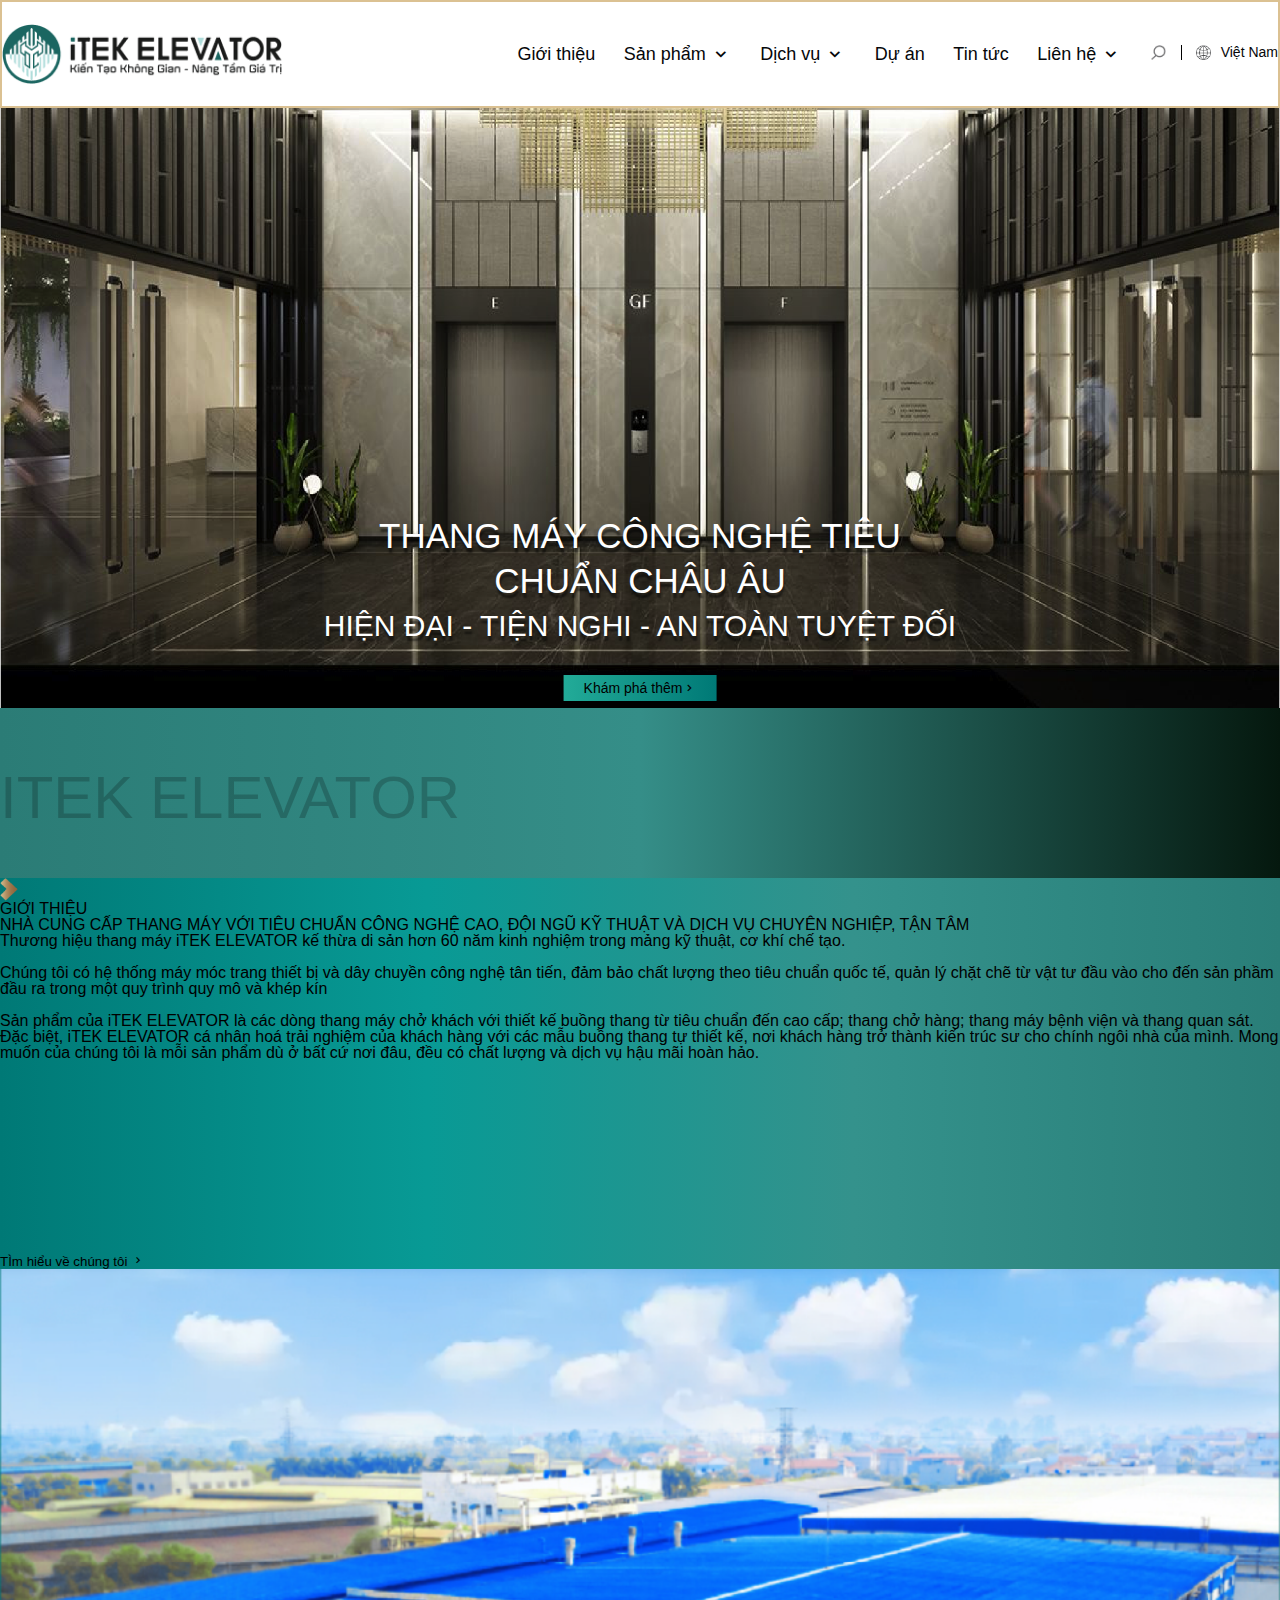
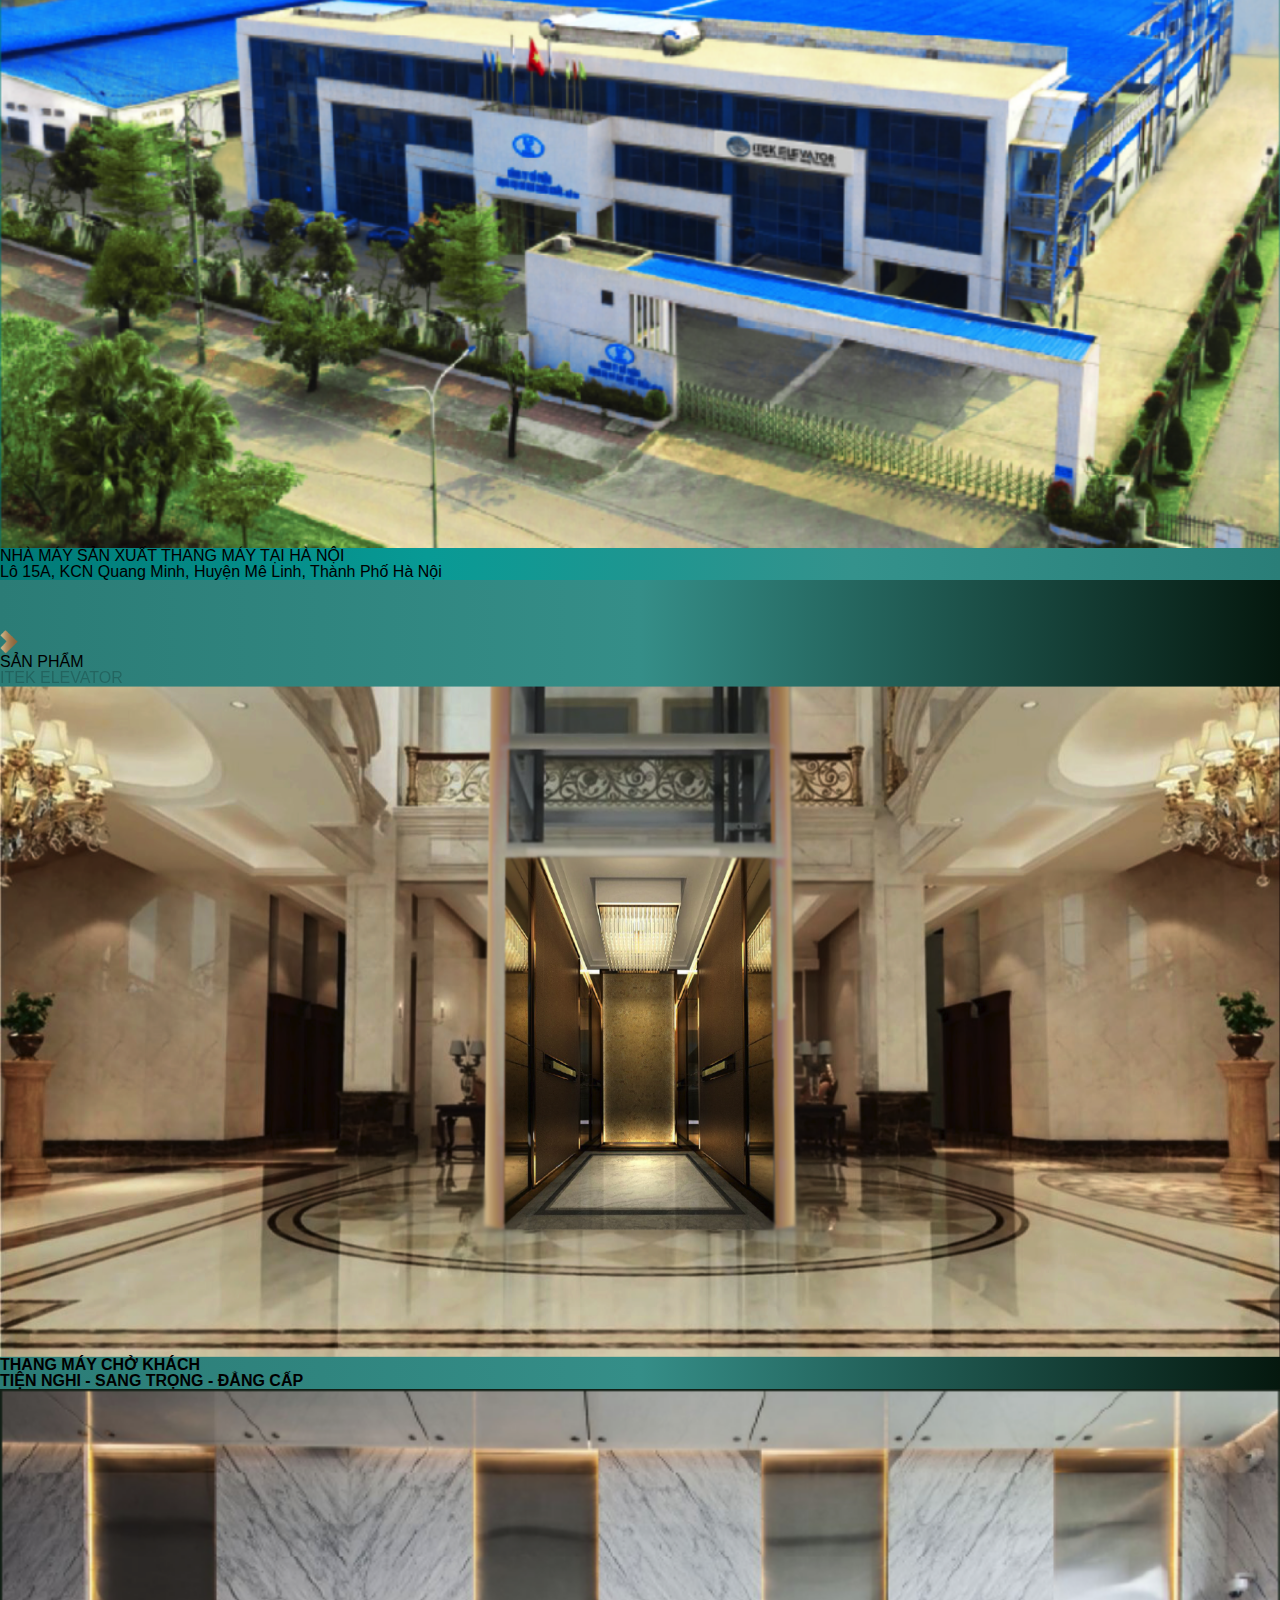
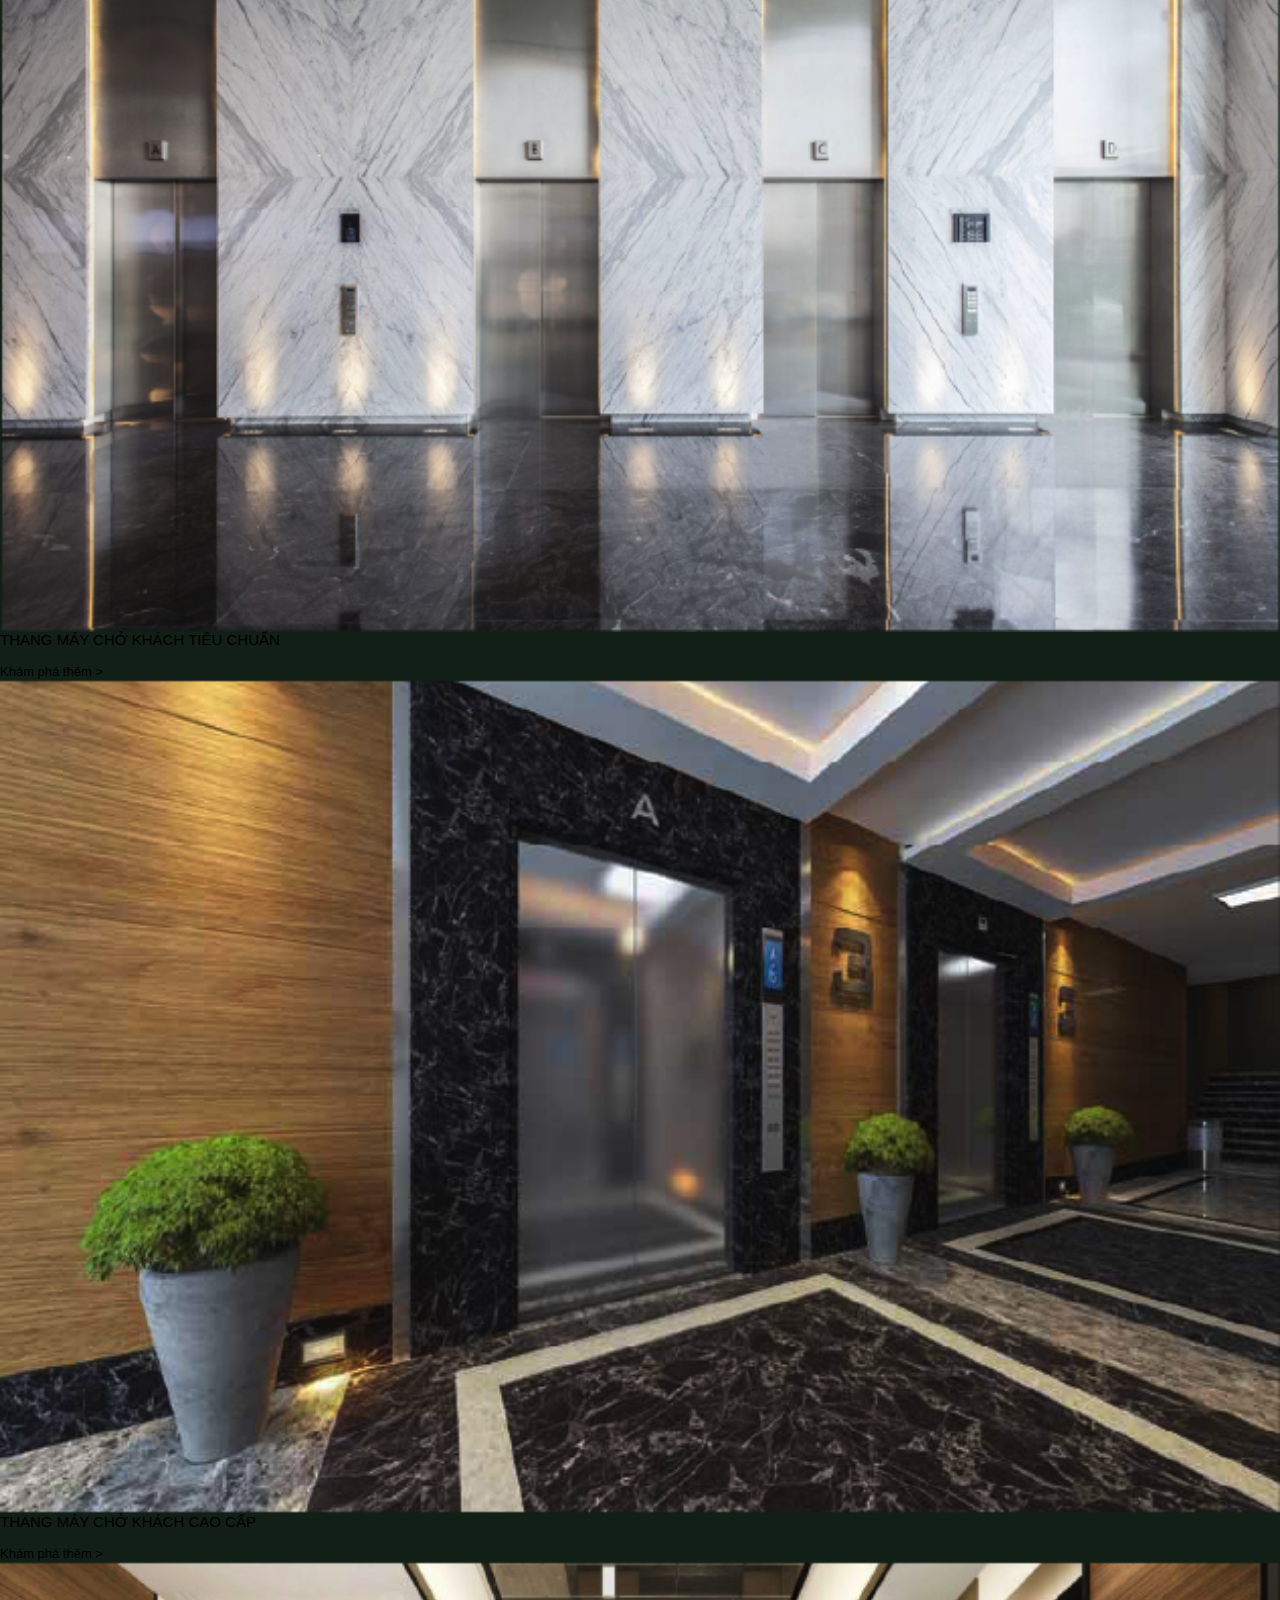
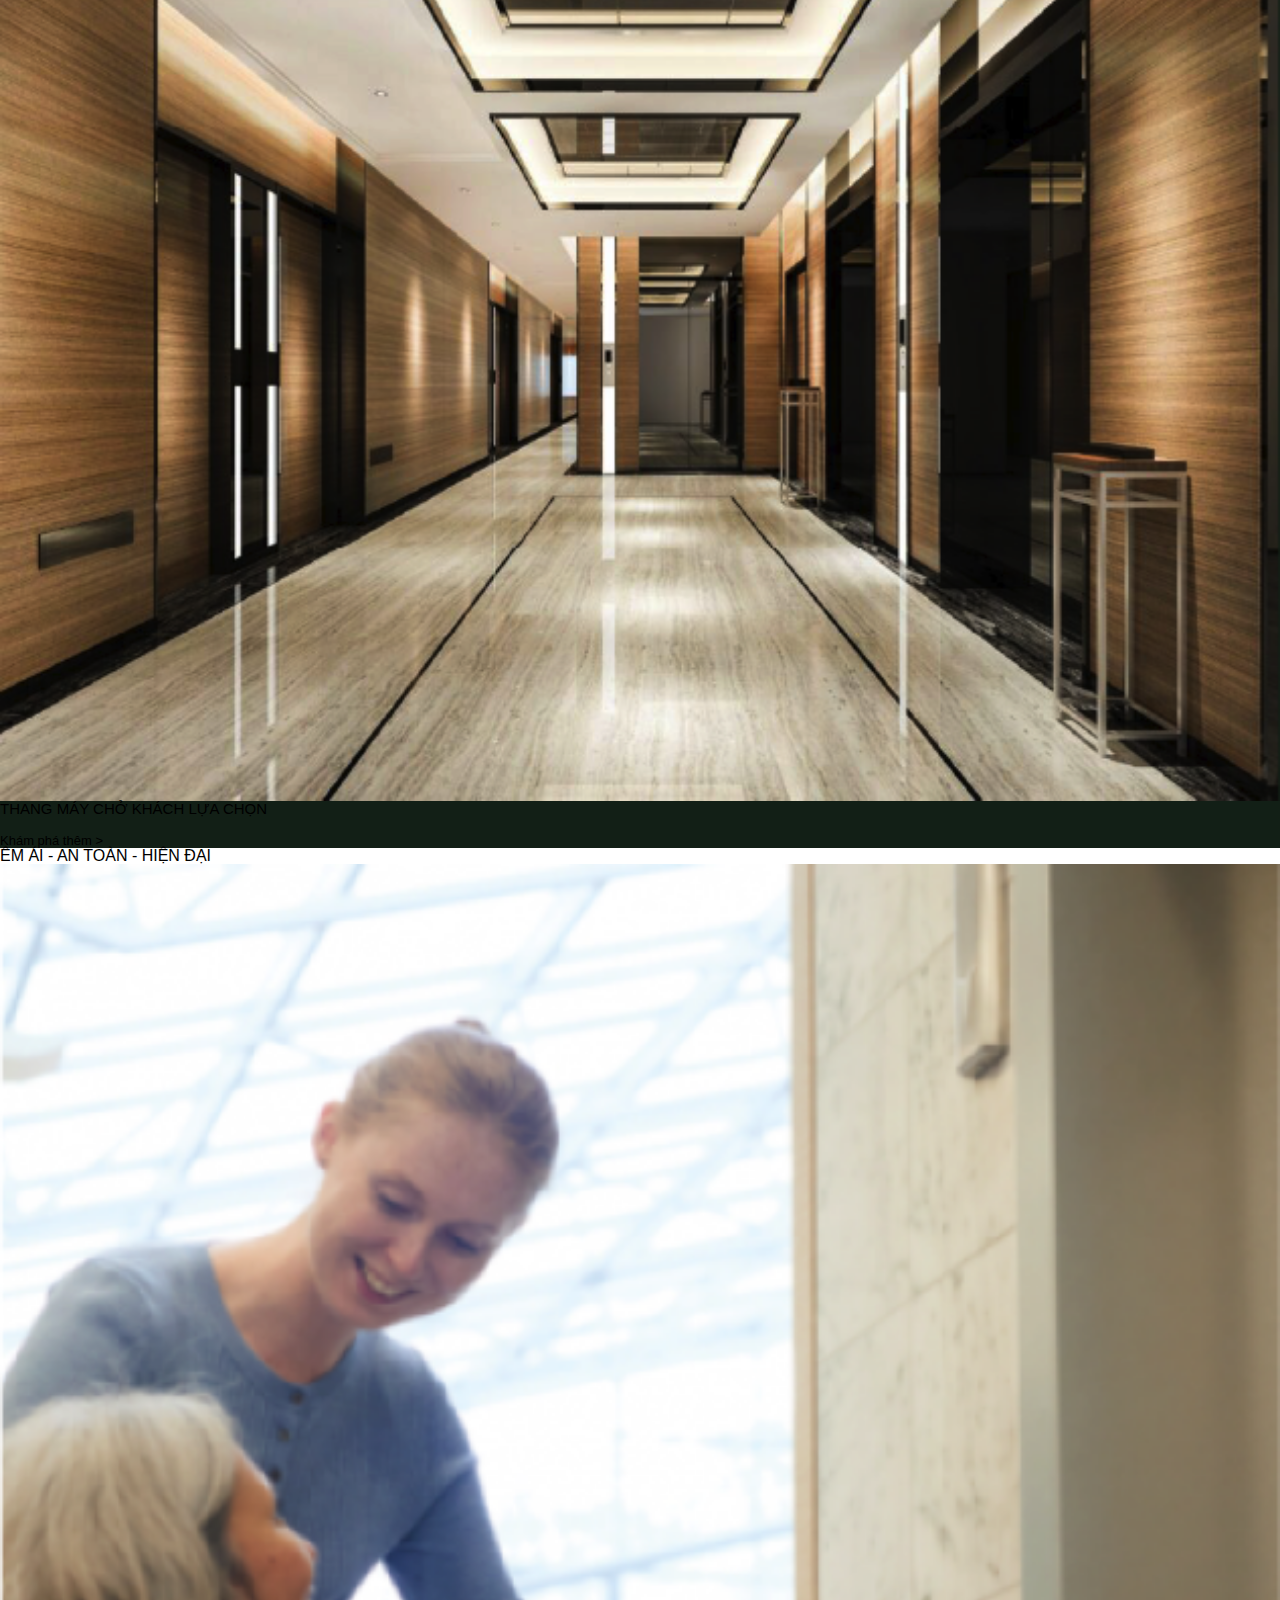
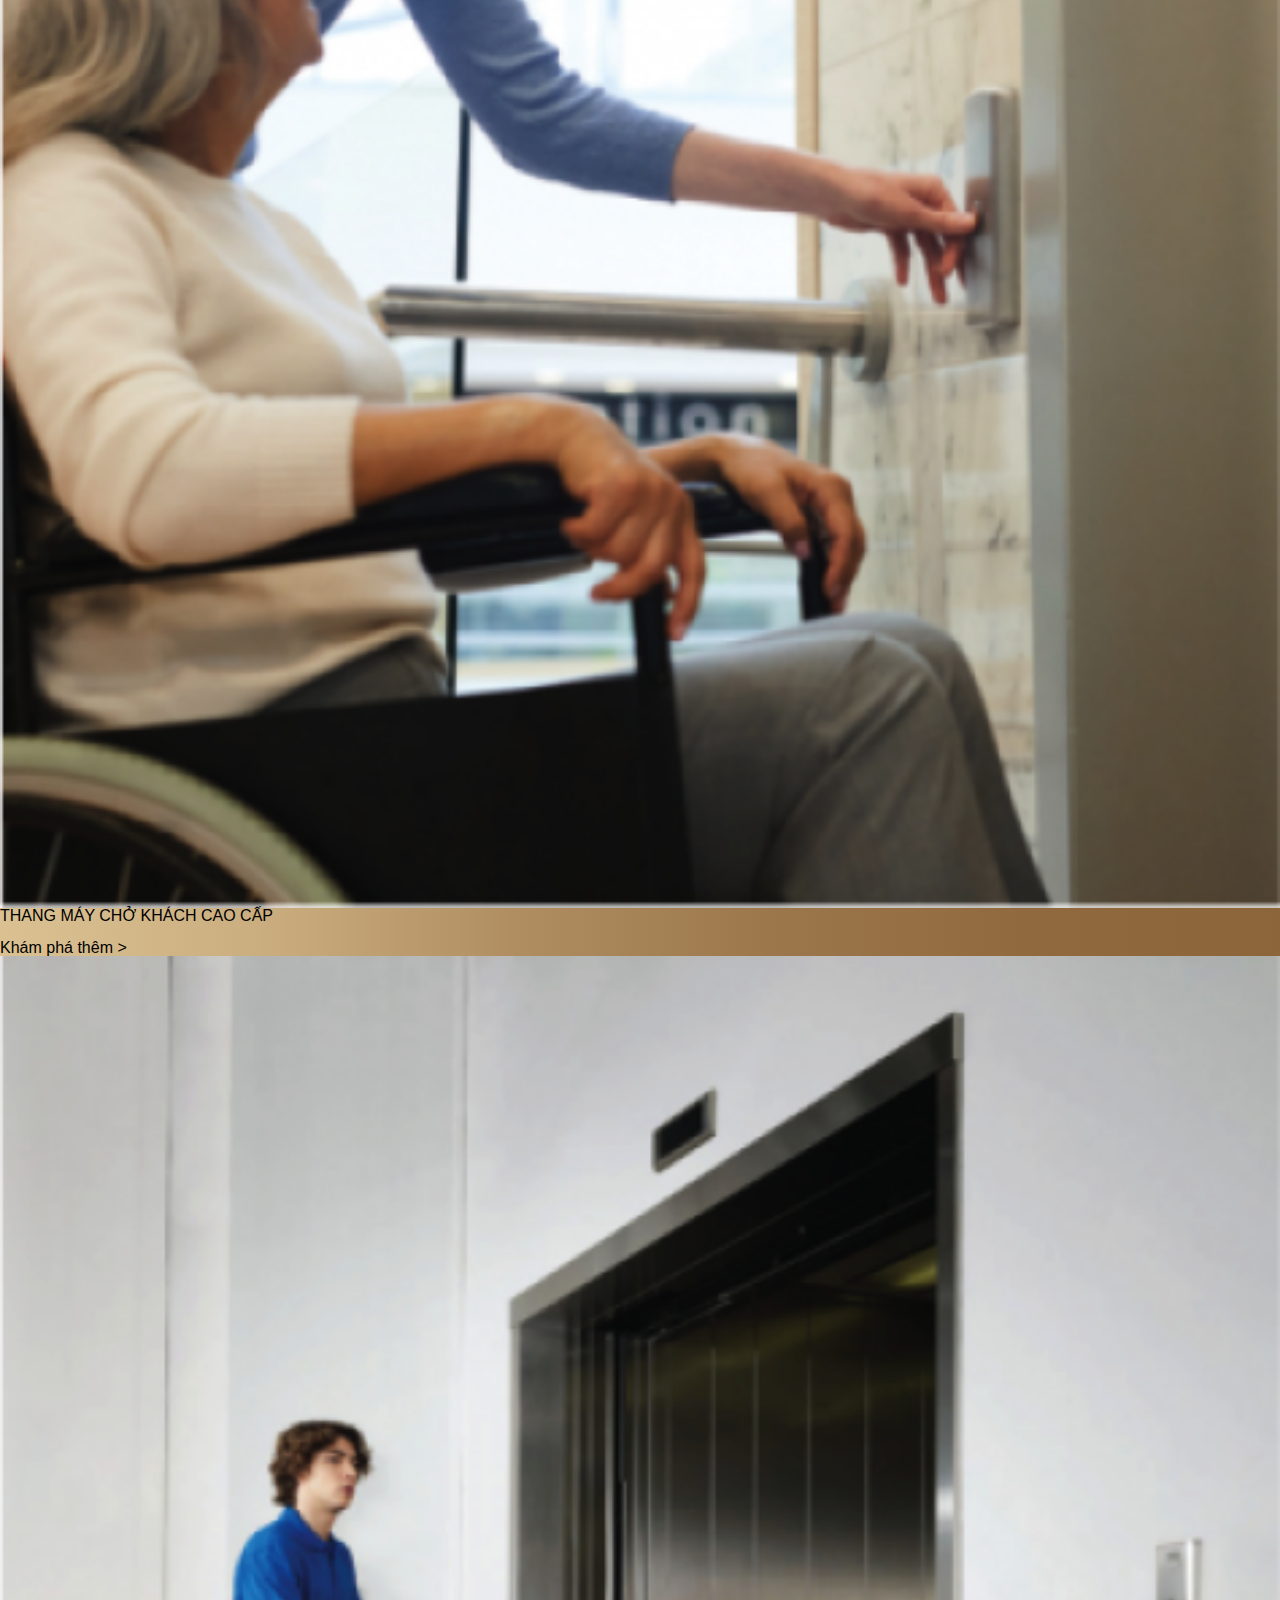
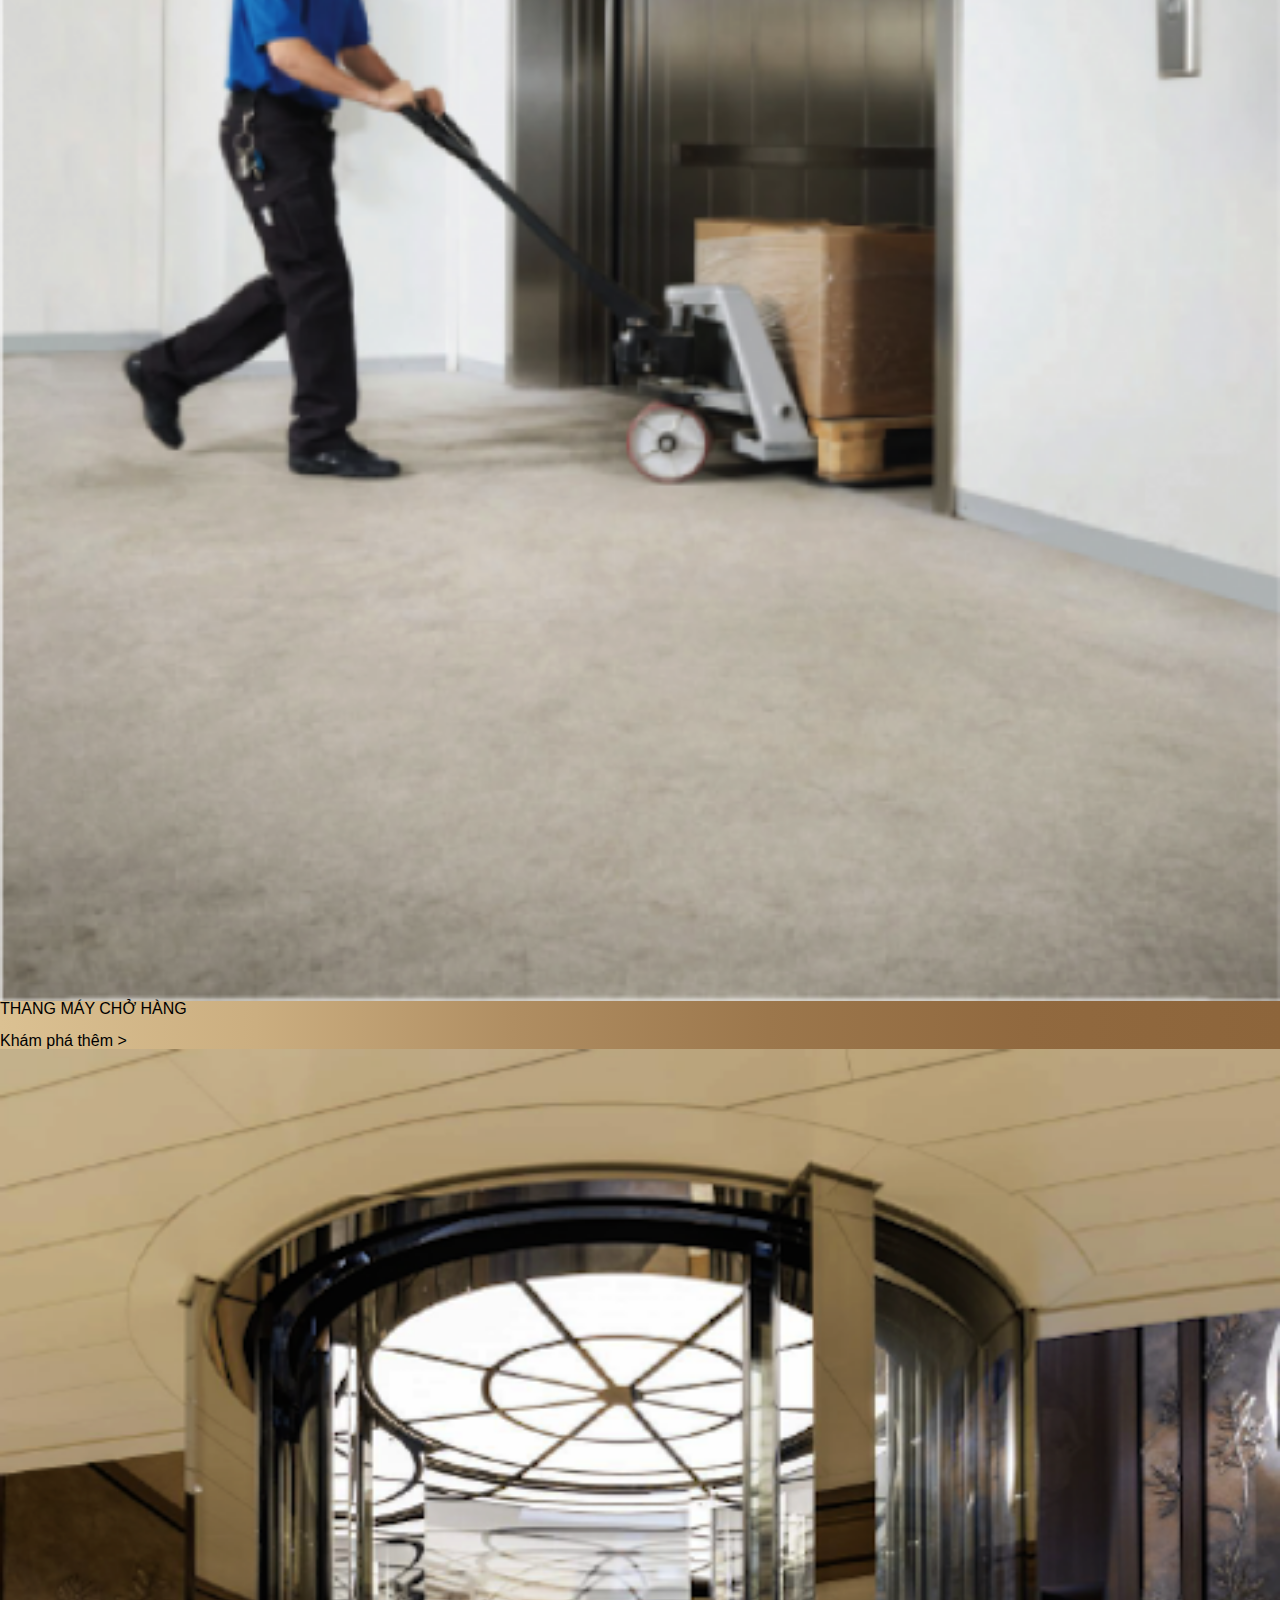
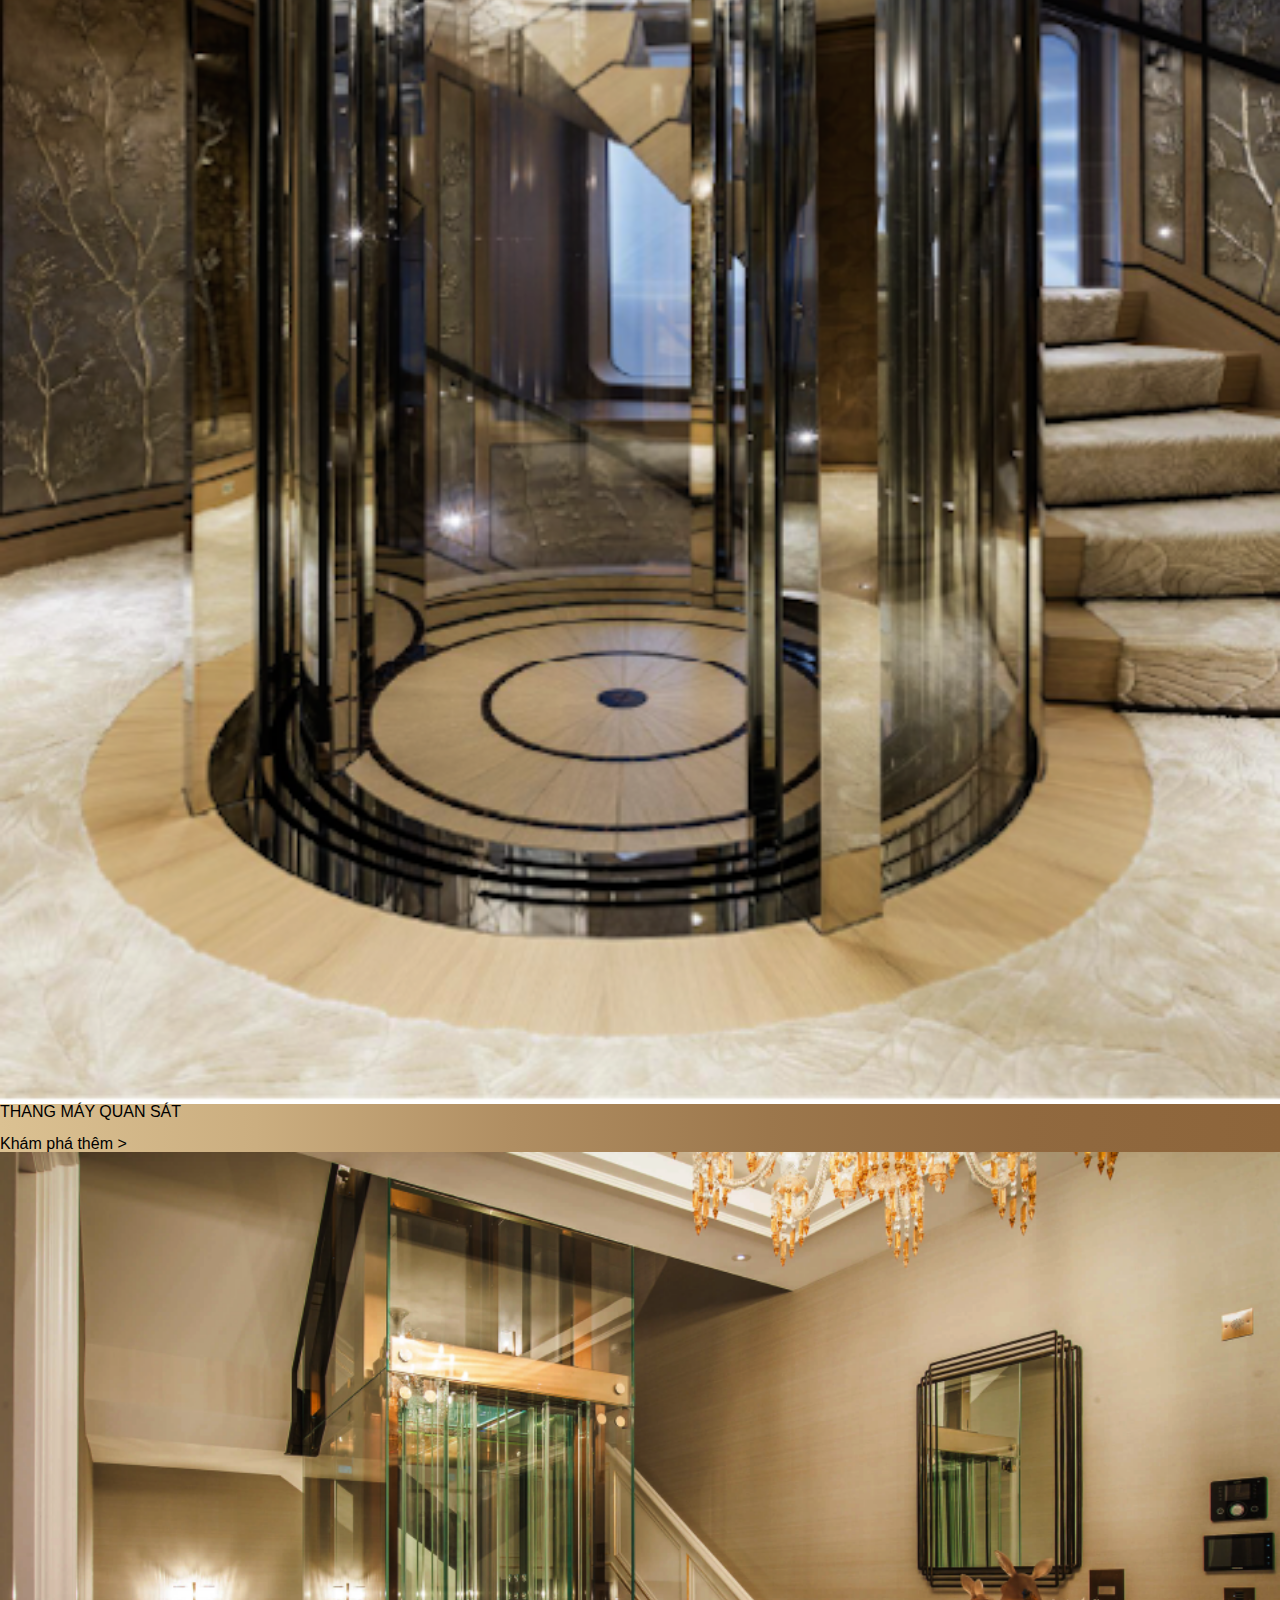
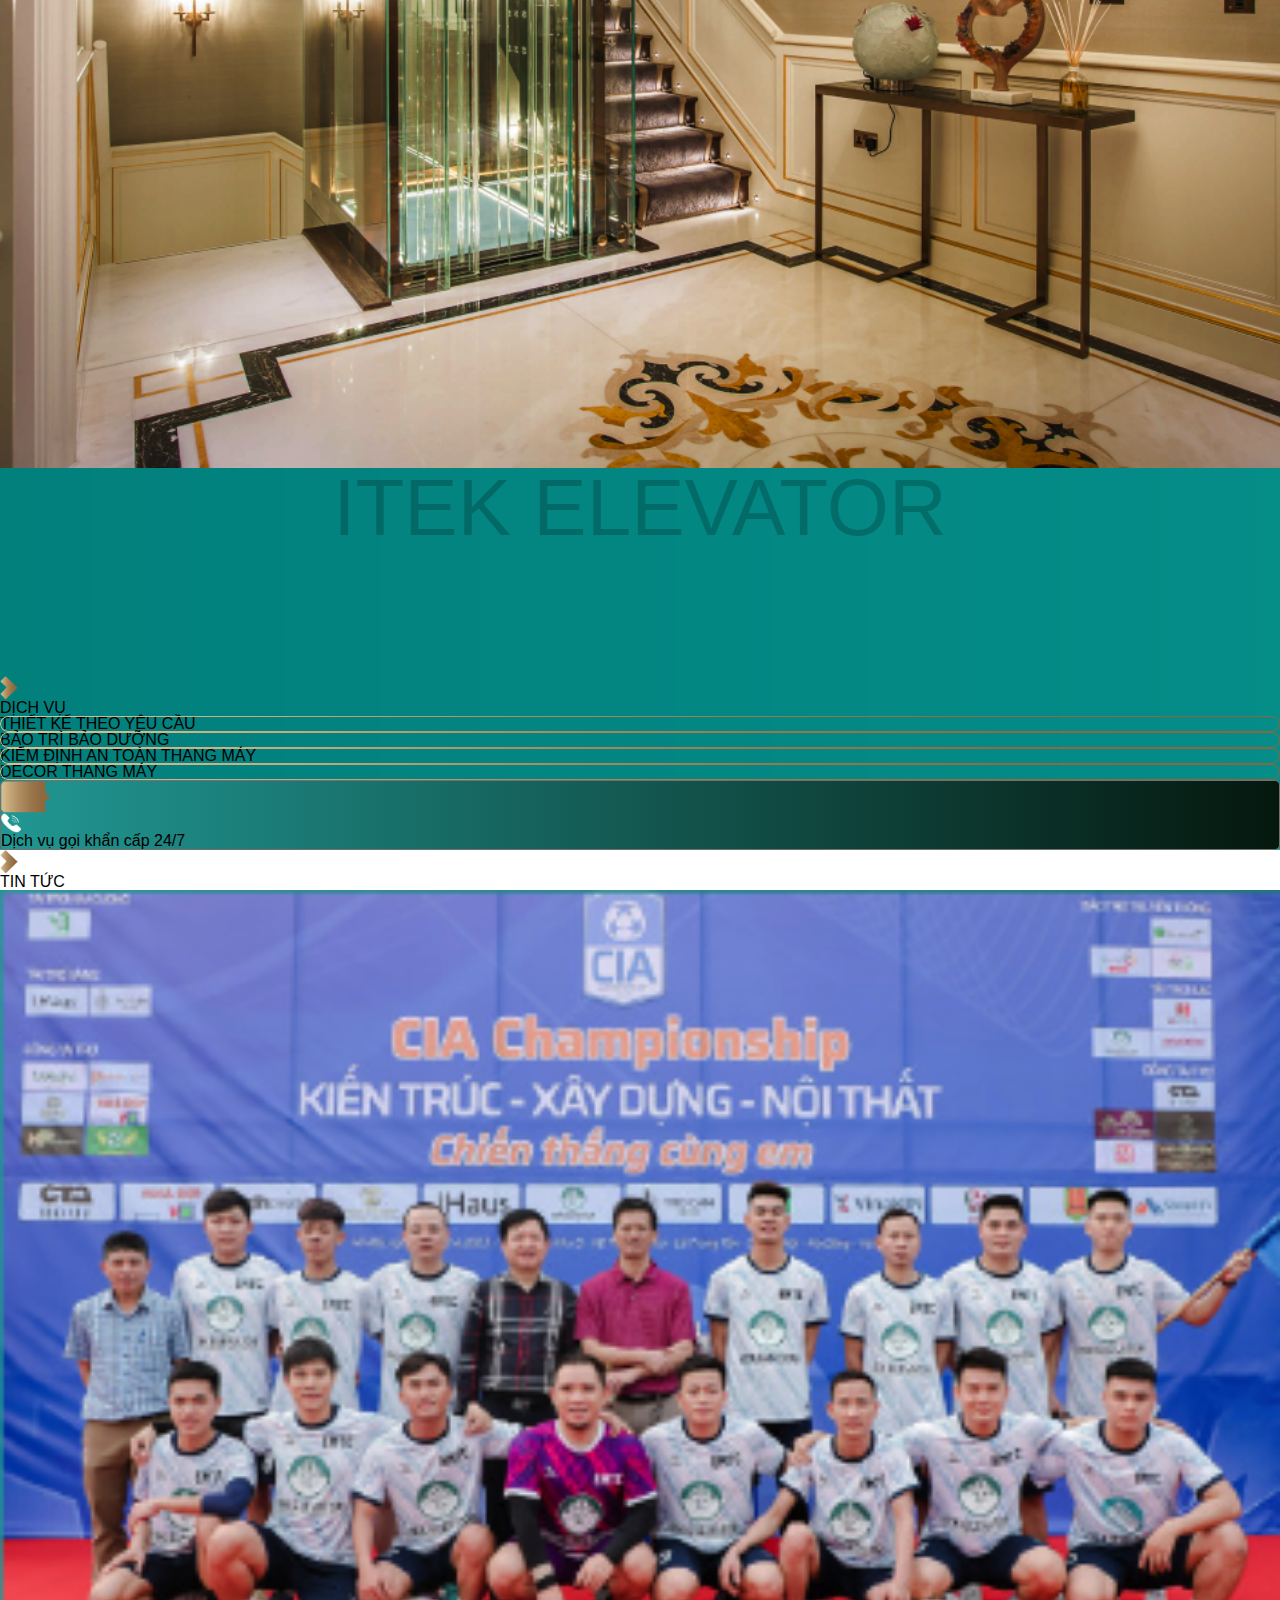
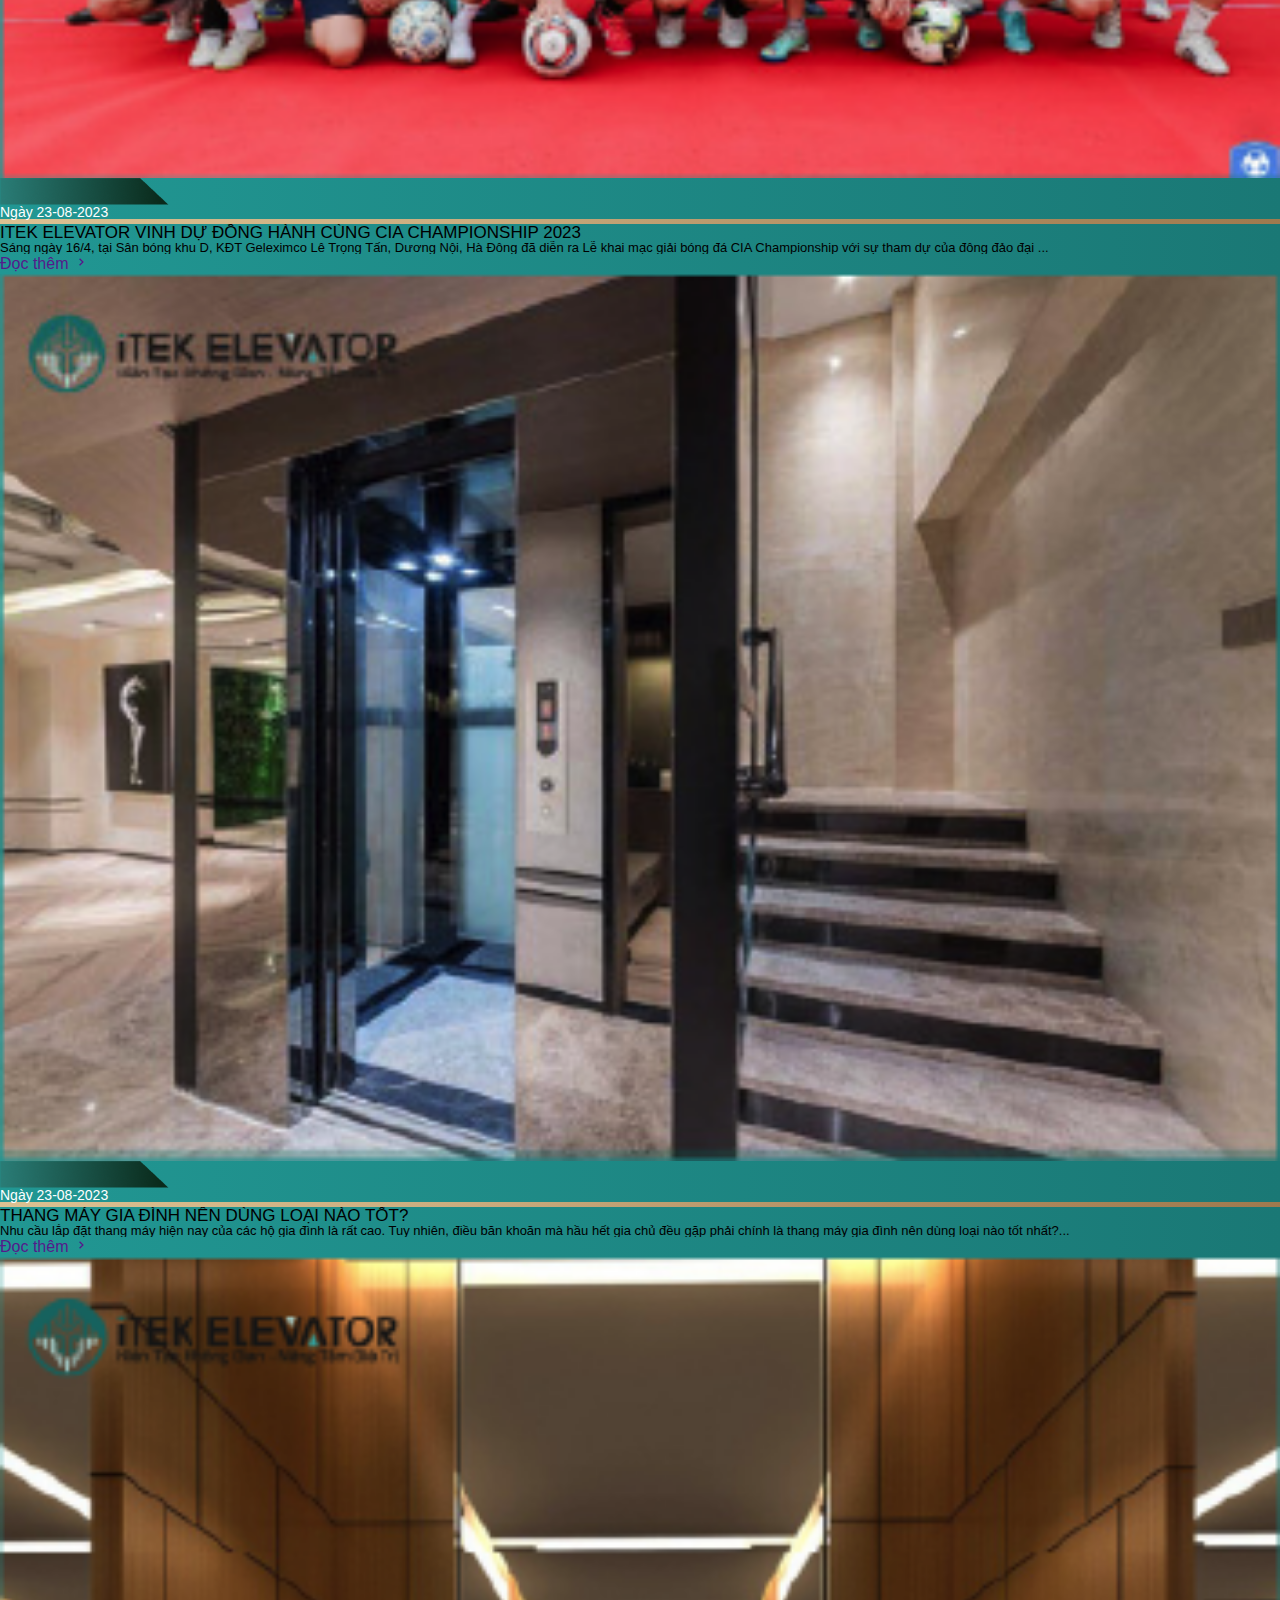
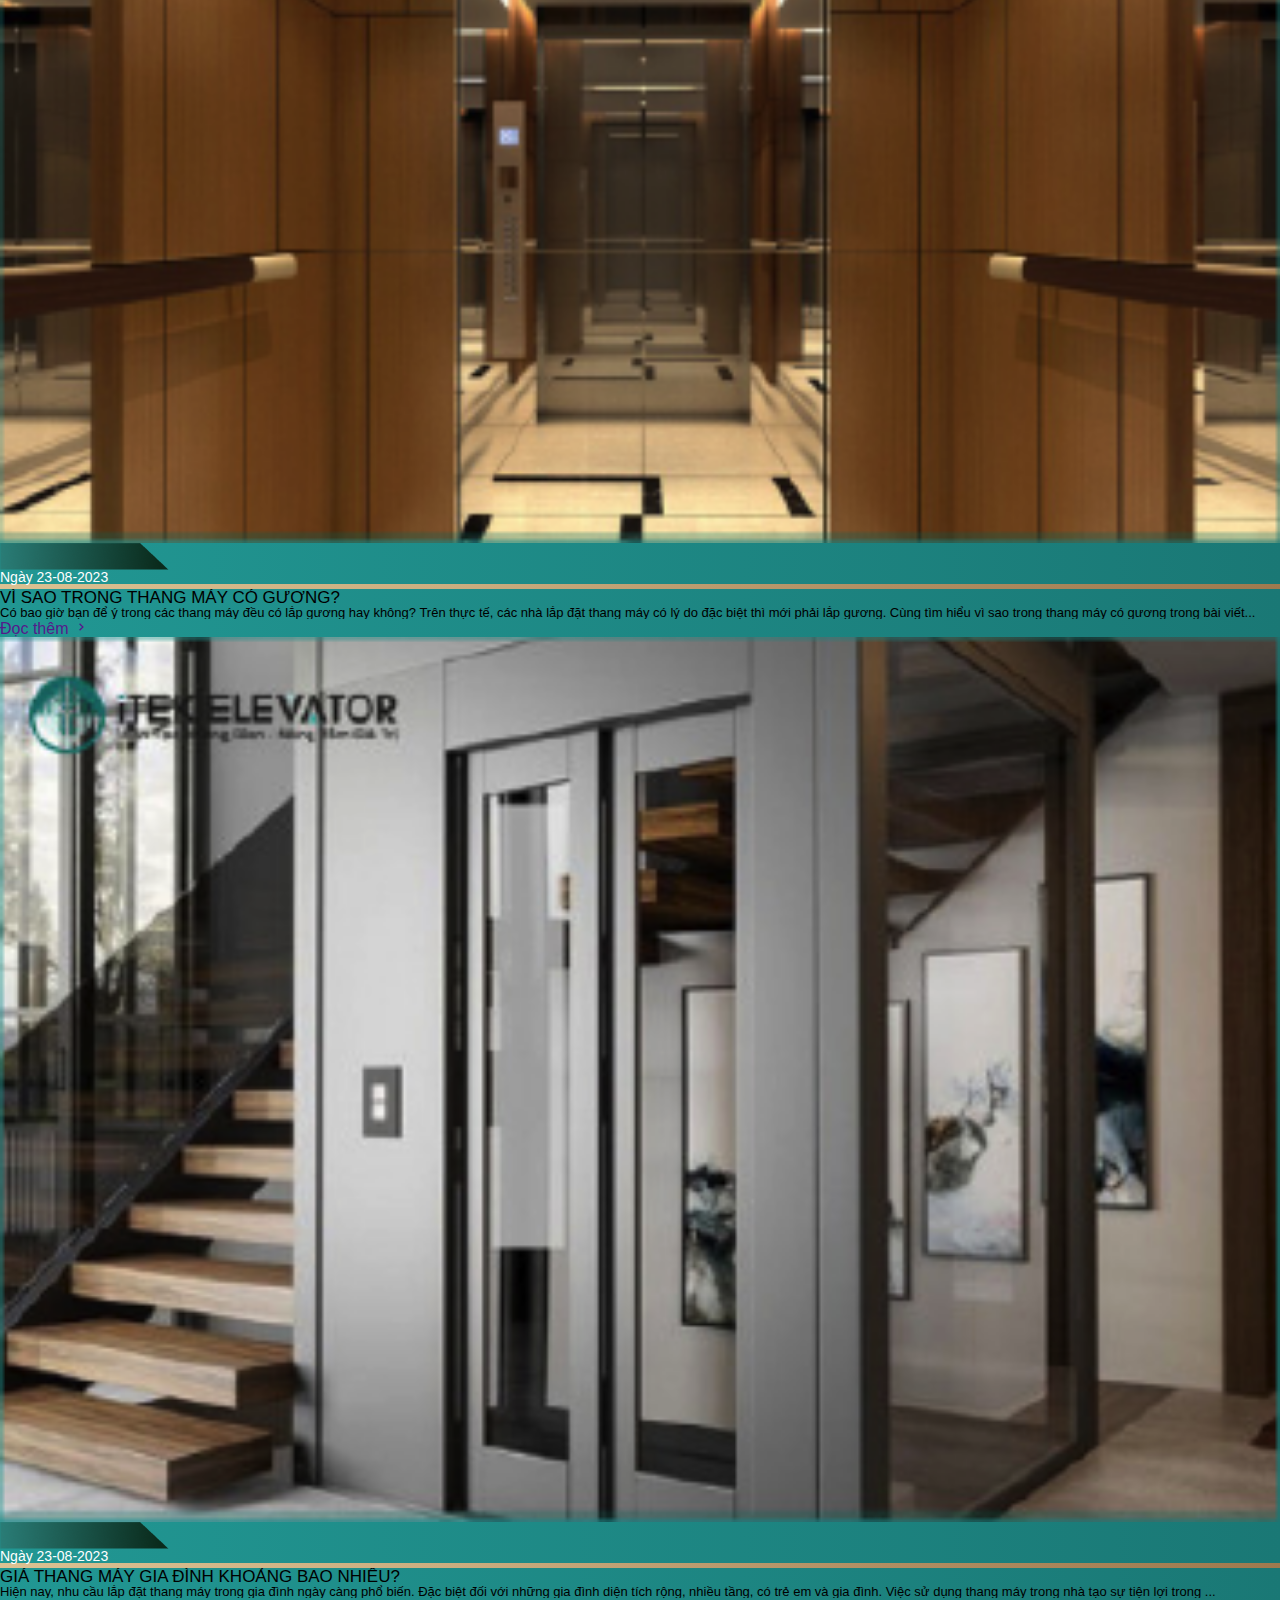
==== commit 9156a3d2: "update" ====
--- a/index.html
+++ b/index.html
@@ -303,6 +303,9 @@
   <div id="doitac">
     
   </div>
+  <div class='congtac'>
+    
+  </div>
 
   <div class="footer py-5">
     
@@ -313,5 +316,6 @@
     <script src="./js/header.js"></script>
     <script src="./js/footer.js"></script>
     <script src="./js/doitac.js"></script>
+    <script src="./js/congtac.js"></script>
 </body>
 </html>--- a/style.css
+++ b/style.css
@@ -575,9 +575,7 @@
   left: 8%;
   font-size: 14px;
 }
-.img-tintuc{
-  border-bottom: 5px solid #8D653B;;
-}
+
 .item-tintuc{
   background: linear-gradient(to right, #219793, #1A7875);
 }
@@ -663,13 +661,16 @@
   background: linear-gradient(to right, #2B7C76 , #358E88 , #05180E   );
 }
 .btn-special{
+  border: 1px solid #000;
+}
+.btn-special:hover{
   background: linear-gradient(to right, #2B7C76 , #358E88   );
 }
 .item-footer{
   padding: 0px 25px;
 }
 .main-btn{
-  padding: 20px 0;
+  padding-top: 30%;
 }
 .post-banquyen{
   margin-top: 20px;
@@ -723,6 +724,9 @@
   color: #2B9D9E;
   border-bottom: 2px #2B9D9E solid;
 }
+.row{
+  margin: 0px ;
+}
 .nav-pills .nav-link.active, .nav-pills .show>.nav-link:hover{
   color: #2B9D9E !important; 
 }
@@ -744,7 +748,7 @@
   align-items: center;
   background: linear-gradient(to right,#2A7E78 , #34928C ,#089A95 ,#007976);
 }
-.active-tinh-nang{
+.item-tinhnang:hover{
   background: linear-gradient(to right,#2A7E78 , #34928C ,#089A95   );
 }
 .btn-bam-de-xem:hover{
@@ -757,18 +761,26 @@
   width: 50%;
   line-height: 32px;
   padding: 20px 0;
+  text-align: center;
+}
+.content-khanang p{
+  width: 80% ;
+  text-align: justify;
 }
 .text-content-tinhnang{
   line-height: 30px;
 }
 .item-tinhnang{
   text-align: justify;
-  padding: 30px 20px;
+  cursor: pointer;
+  padding: 40px;
   border: #D4D5D7 1px solid  ;
 }
 .item-tinhnang h2{
+  text-align: center;
   line-height: 35px;
 }
+
 table{
   
   width: 80%;
@@ -789,11 +801,19 @@
   padding: 0px 30px;
 }
 .content-tintuc h2{
-  font-size: 15px;
+  font-size: 17px;
+  display: -webkit-box;
+  -webkit-line-clamp: 2;
+  -webkit-box-orient: vertical;
+  overflow: hidden;
 }
 
 .content-tintuc p{
   font-size: 13px;
+  display: -webkit-box;
+  -webkit-line-clamp: 4;
+  -webkit-box-orient: vertical;
+  overflow: hidden;
 }
 .box-content-chitiet-sp{
   position: absolute;
@@ -812,7 +832,7 @@
 }
 #panorama {
   width: 100%;
-  height: 100%;
+  height: 97%;
 }
 .text-dowload{
   color: #007976;
@@ -849,9 +869,13 @@
 }
 .name-mau{
   color: #007976;
+  cursor: pointer;
   text-align: center;
  
 }
+.name-mau:hover{
+  font-weight: bold;
+}
 .swiper-button-next{
       position: relative !important;
 }
@@ -859,7 +883,9 @@
   display: block !important;
 }
 .form-info{
+  width: 80%;
   padding: 40px;
+ margin: 0 auto;
   background: linear-gradient(to right, #DBC192, #CBAE80,#B08E62 ,#B08E62 ,#B08E62 ,#8D653B  );
 }
 .title-form{
@@ -867,7 +893,7 @@
   left: 50%;
   padding: 20px 40px;
   color: #fff;
-  border : solid 1px #8D653B;
+  border : solid 3px #B08E62;
   transform :  translate(-50%);
   background: linear-gradient(to right, #2B7C76 , #358E88 , #05180E   );
 }
@@ -993,7 +1019,7 @@
   color: #007976;
 }
 .title-tintuc{
-  border-bottom: 2px solid #8D653B;
+  border-bottom: 1px solid #8D653B;
 }
 .name-post  {
   padding-right: 50px;
@@ -1018,7 +1044,7 @@
   color: #fff;
   border-radius: 10px;
 }
-.btn-ungtuyen-special{
+.btn-ungtuyen:hover{
   background: linear-gradient(to right, #DBC192, #CBAE80,#B08E62 ,#B08E62 ,#B08E62 ,#8D653B  );
 }
 .main-ung-tuyen{
@@ -1096,9 +1122,126 @@
 #doitac-mobile{
   display: none;
 }
-
+.content-sp{
+  padding: 10% 7% 0% 10%;
+ 
+}
+
+.content-thang-may{
+  font-size: 12px;
+}
+.special-title{
+  padding:  50px 0;
+  
+}
+.bg-gray {
+  background-color: #C7C9CB;
+}
+.white{
+  height: 100px;
+}
+.height-white{
+  height: 90%;
+}
+.bg-gold-gradient{
+  background: linear-gradient(to right, #DBC192, #CBAE80,#B08E62 ,#B08E62 ,#B08E62 ,#8D653B  );
+}
+.img-white{
+  background-color: #f8f9fa;
+}
+.bg-green-gradient{
+  background: linear-gradient(to right,#2A7E78 , #34928C ,#089A95 ,#007976);
+}
+.head-top{
+  padding-top: 10%;
+}
+swiper-container {
+  width: 100%;
+  height: 100%;
+}
+
+swiper-slide {
+  text-align: center;
+  font-size: 18px;
+  background: #fff;
+  display: flex;
+  justify-content: center;
+  align-items: center;
+}
+
+swiper-slide img {
+  display: block;
+  width: 100%;
+  height: 100%;
+  object-fit: cover;
+}
+.swiper-container .swiper-pagination-bullet {
+  background-color: #ff0000 !important;
+}
+
+/* Sử dụng độ ưu tiên cao hơn khi bullet được chọn */
+.swiper-container .swiper-pagination-bullet-active {
+  background-color: #00ff00 !important;
+}
+.btn-phone-green{
+  bottom: 6%;
+  right : 0;
+}
+
+
+#shadow-root .swiper .swiper-initialized .swiper-horizontal .swiper-android .swiper-backface-hidden{
+  position: static !important;
+}
+.swiper-button-next{
+  bottom: -26% !important;
+}
+.mySwiper {
+	display: flex;
+	flex-grow: 1;
+	position: relative;
+}
+.item-tin-tuc{
+  padding: 0 8px ;
+}
+.img-tintuc {
+  border-bottom: 5px solid transparent; /* Để tạo khoảng trống cho gradient border */
+  border-image: linear-gradient(45deg, #DBC192, #CBAE80, #B08E62, #9C774C, #91693F, #8D653B) 100%;
+  border-image-slice: 1;
+}
+.wrap-tintuc{
+  width: 80%;
+  margin:0 auto;
+}
+.special-lienhe{
+  margin-top: 7%;
+}
+.special-nav-link{
+  padding-right: 50px;
+}
+.hethong-content{
+  font-size: 12px;
+  margin: 0 auto;
+  width: 70%;
+}
 @media(max-width : 768px){
- 
+  .special-nav-link{
+    padding-right: 0px;
+  }
+  .btn-phone-green{
+    display: flex;
+    justify-content: center;
+    position: relative !important;
+  } 
+  .white{
+    height: 10px;
+  }
+  .height-white{
+    height: max-content;
+   padding: 5%;
+  }
+  .main-btn{
+    padding-top: 10%;
+  }
   #doitac-mobile{
     display: block;
   }
@@ -1150,6 +1293,7 @@
   }
   .form-info{
     padding: 40px 10px 10px 10px;
+   width: 100%;
   }
   .title-form{
     top : -5%;
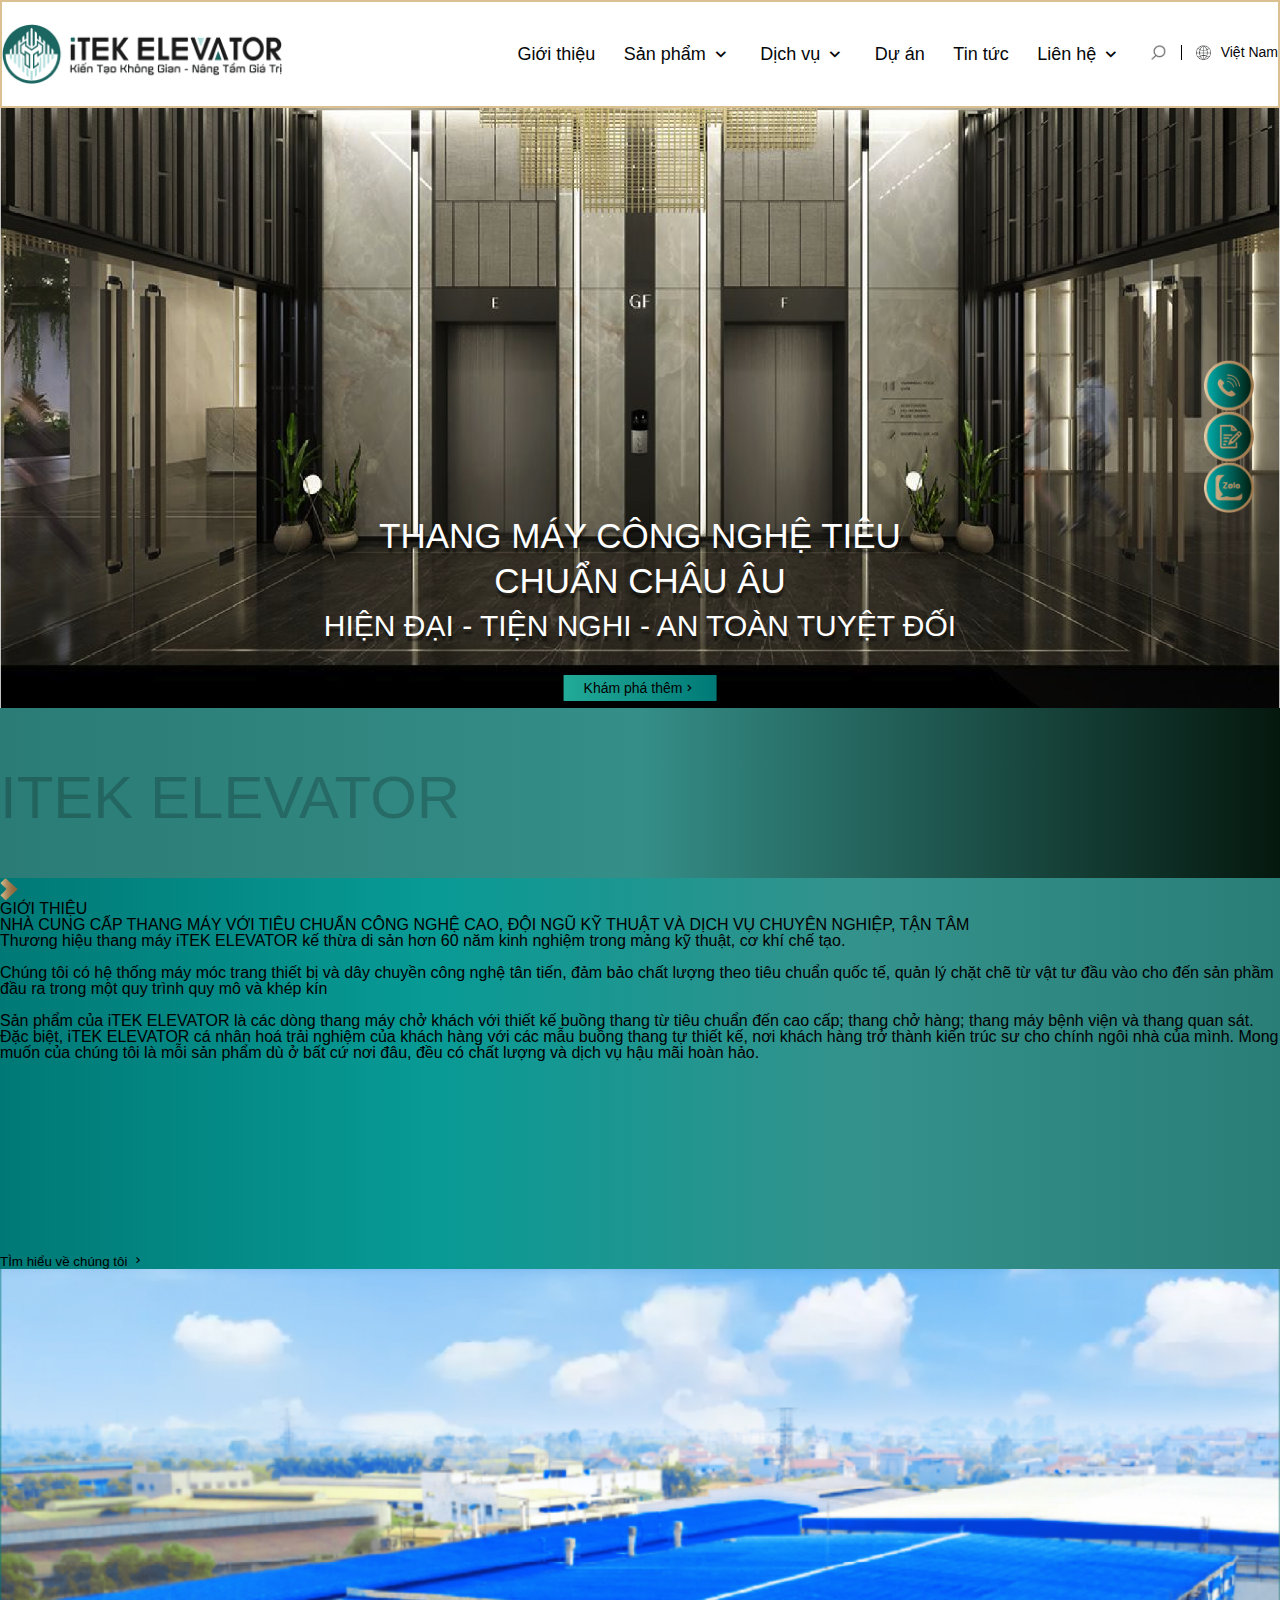
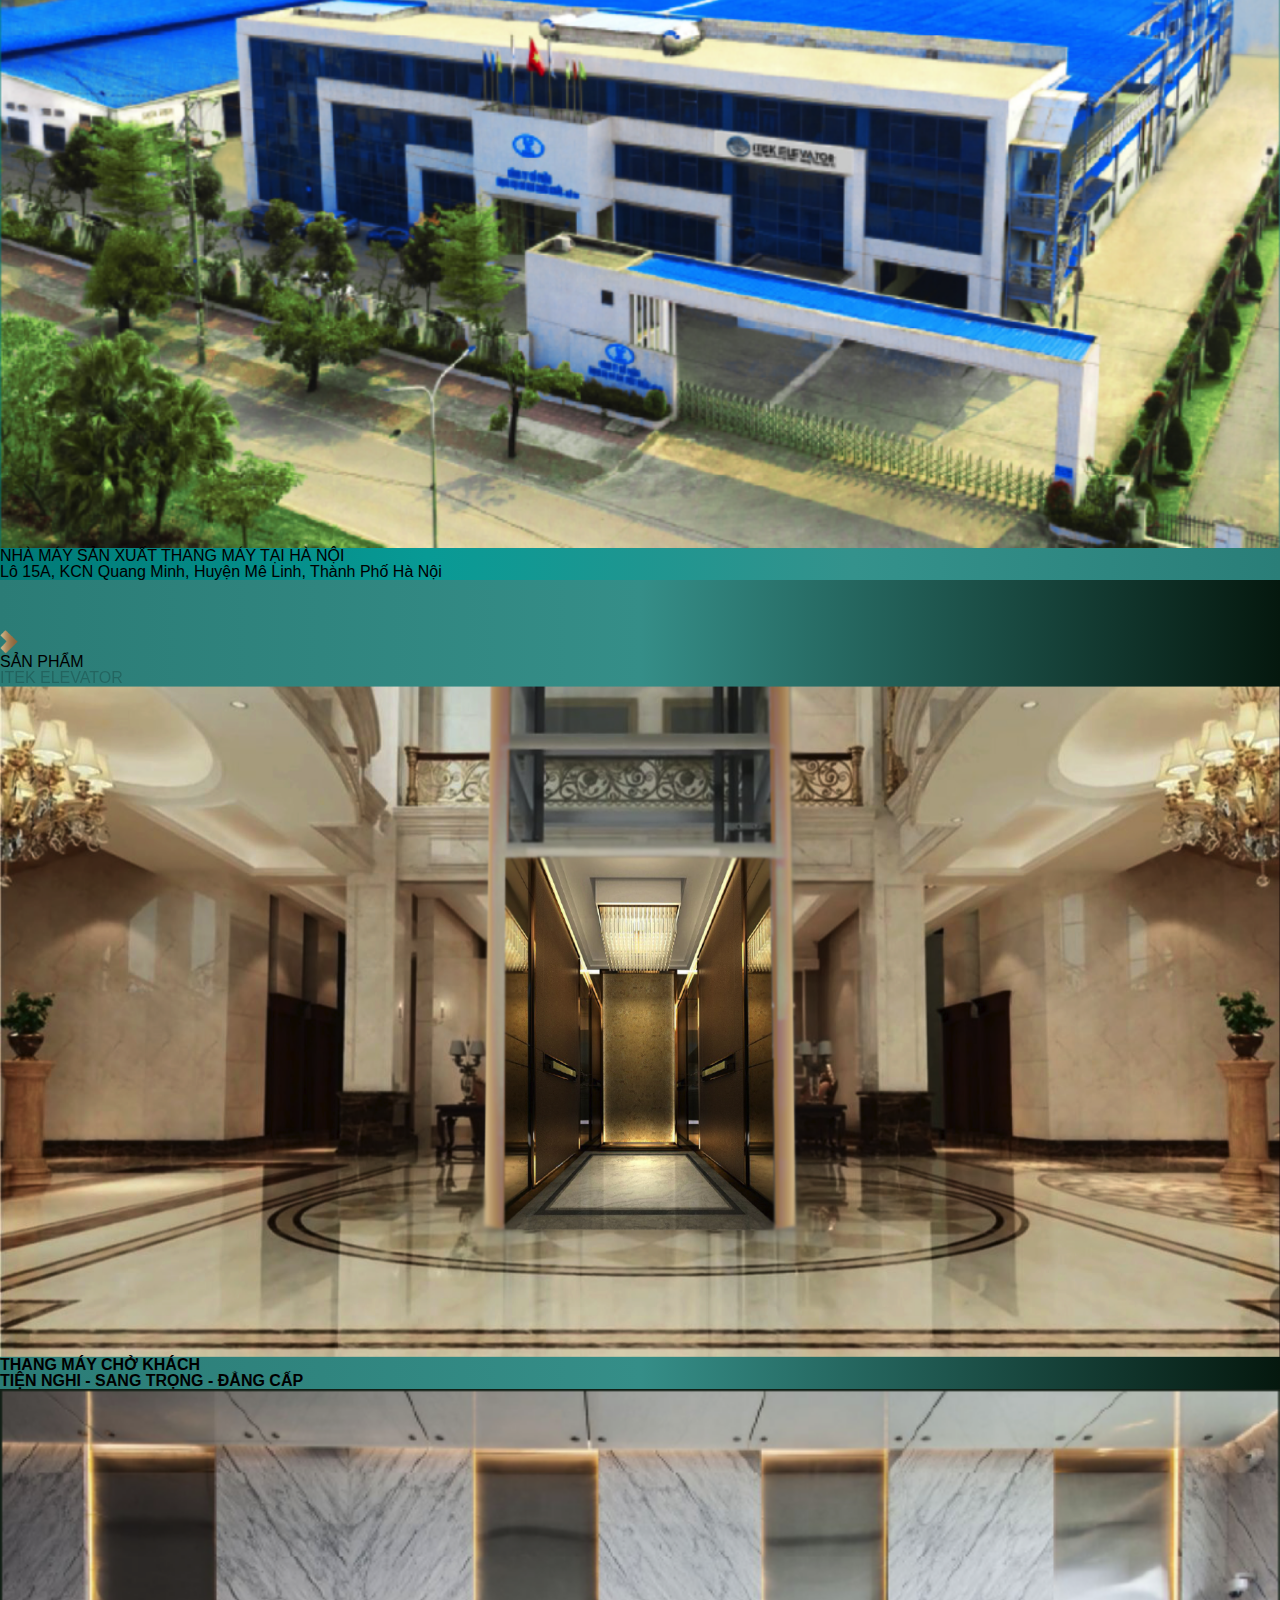
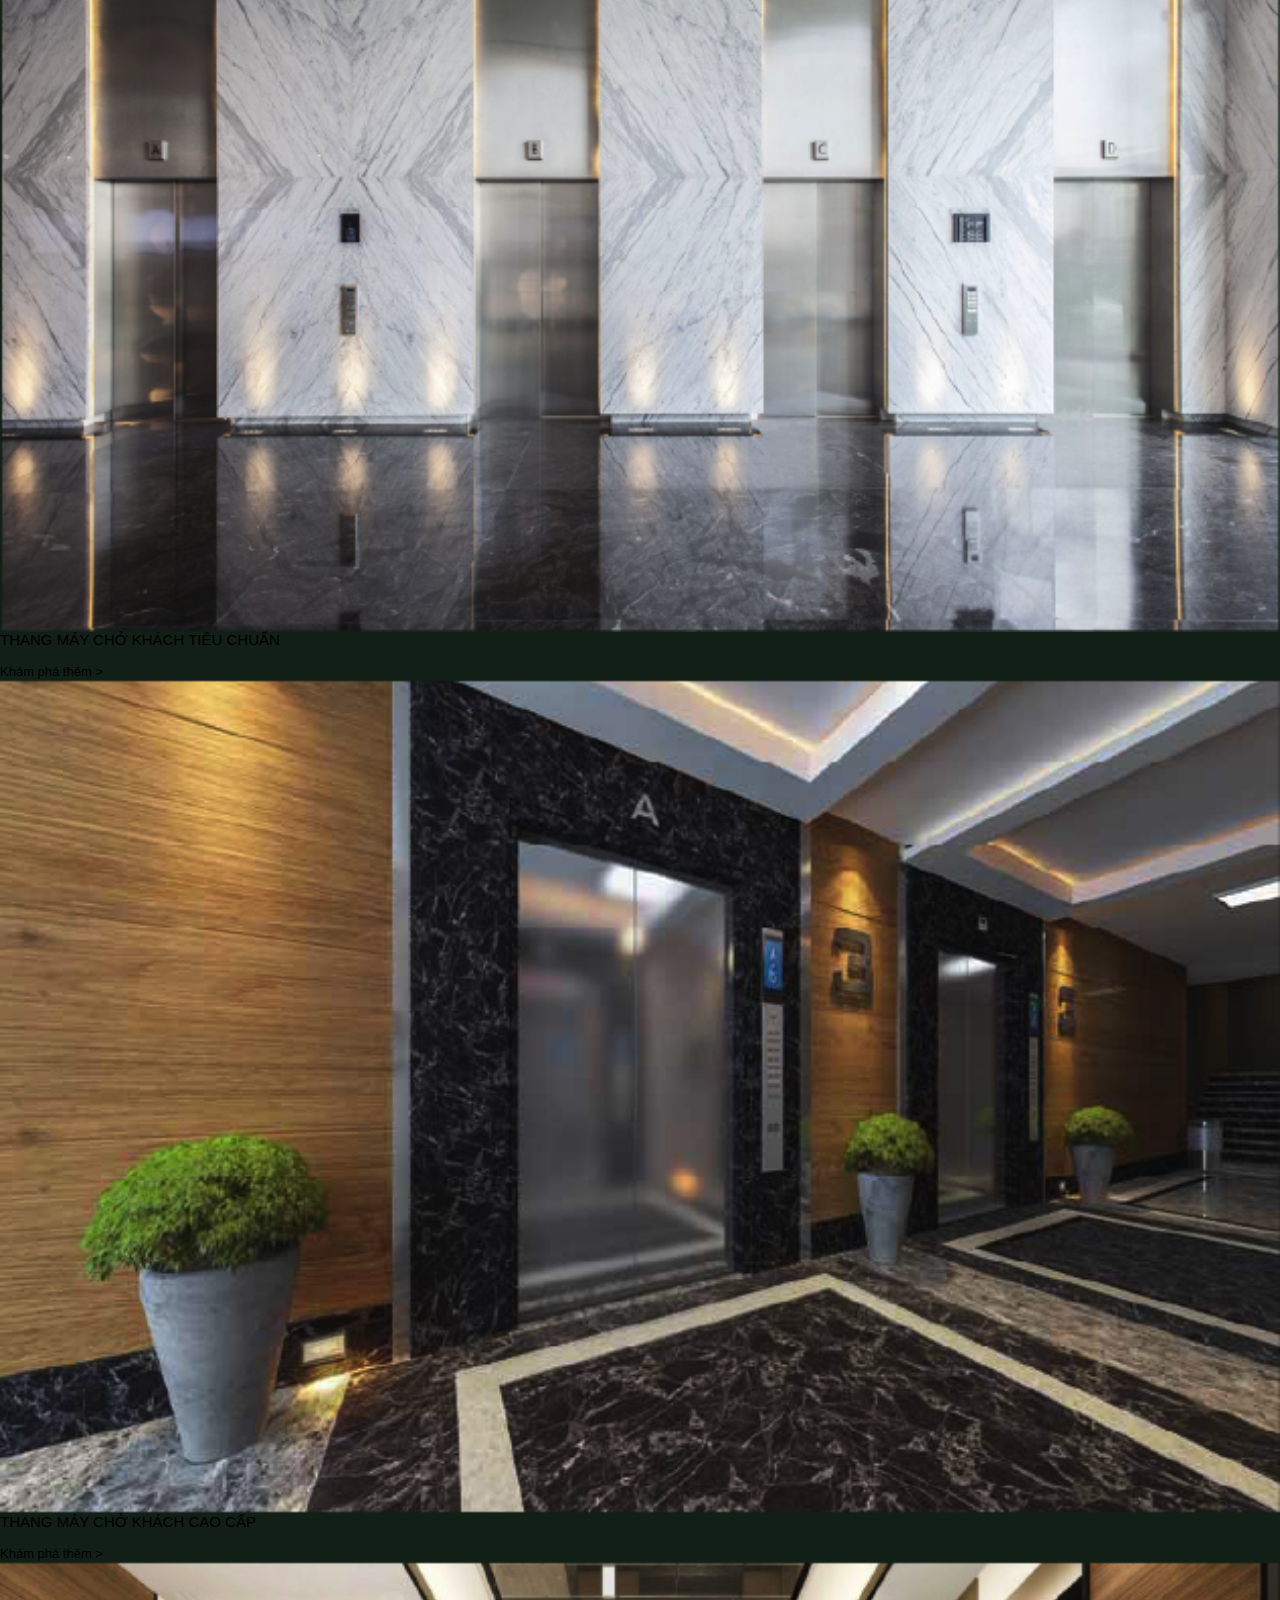
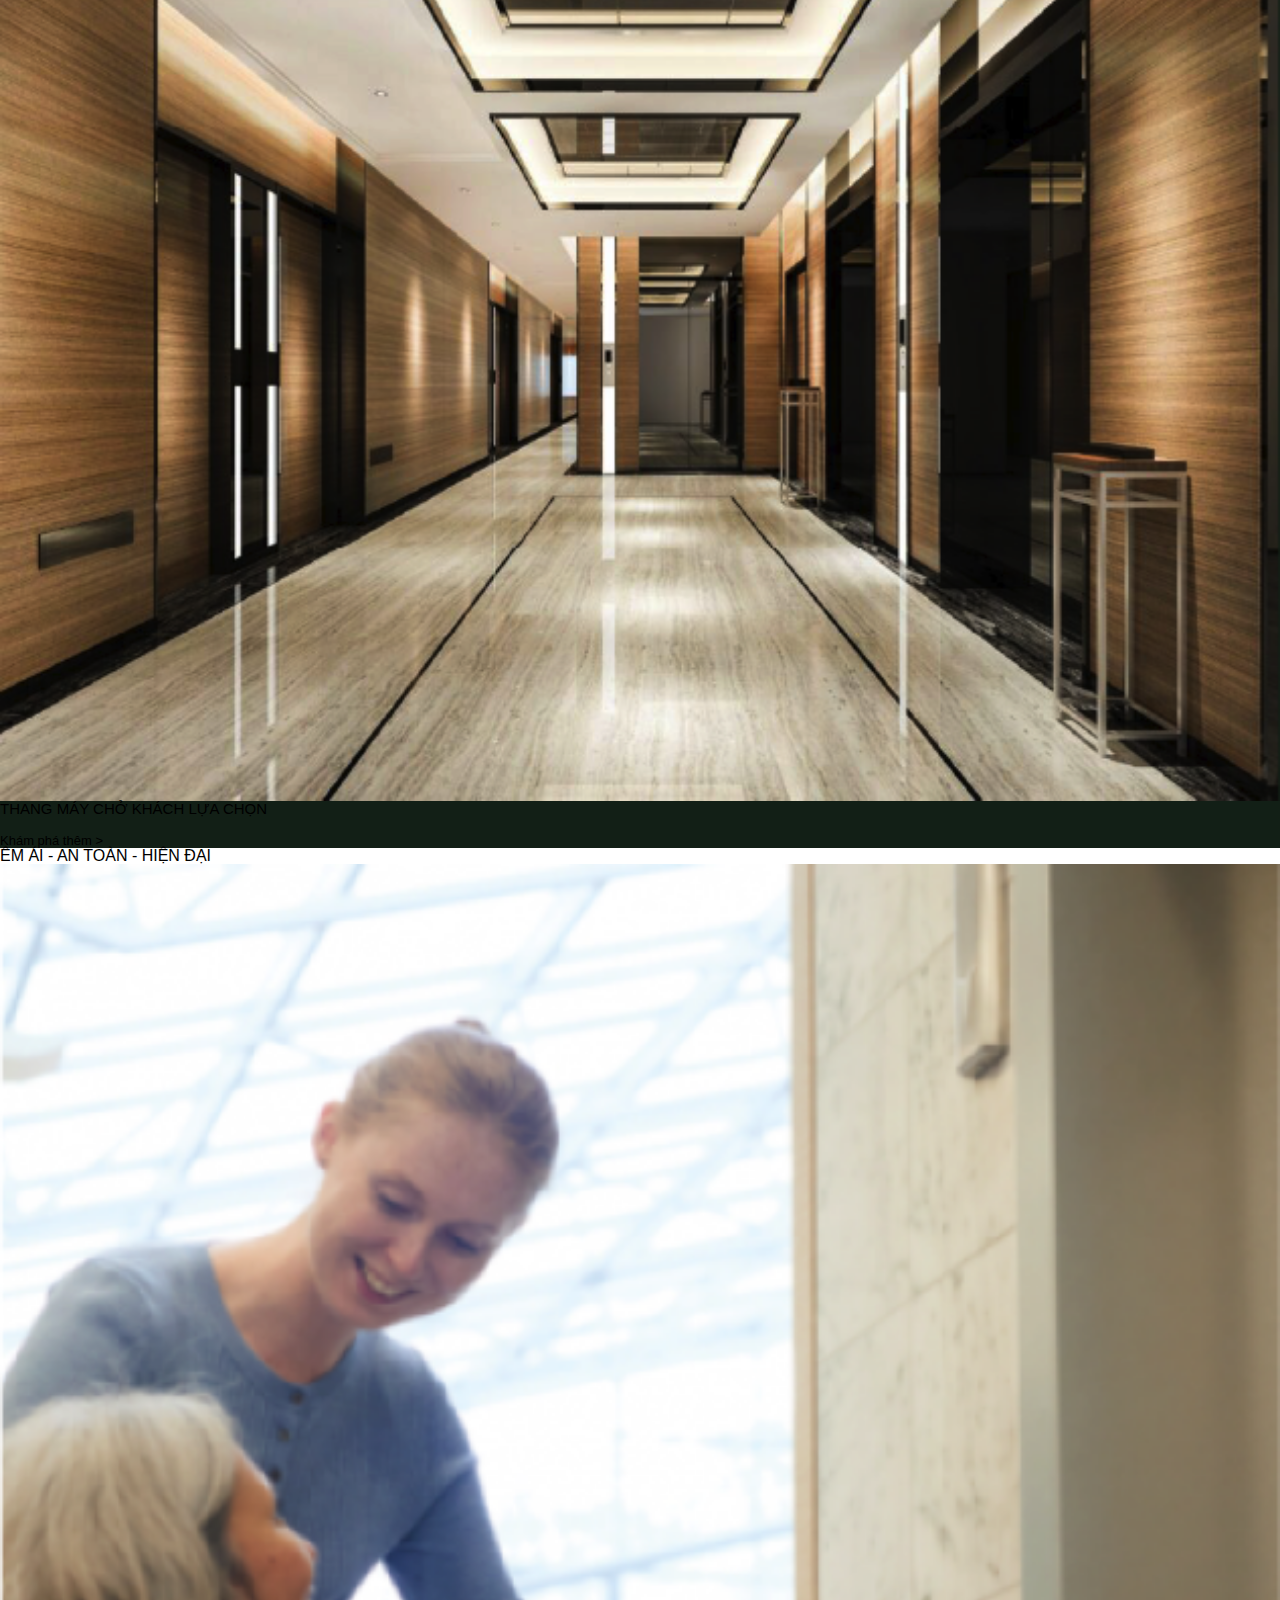
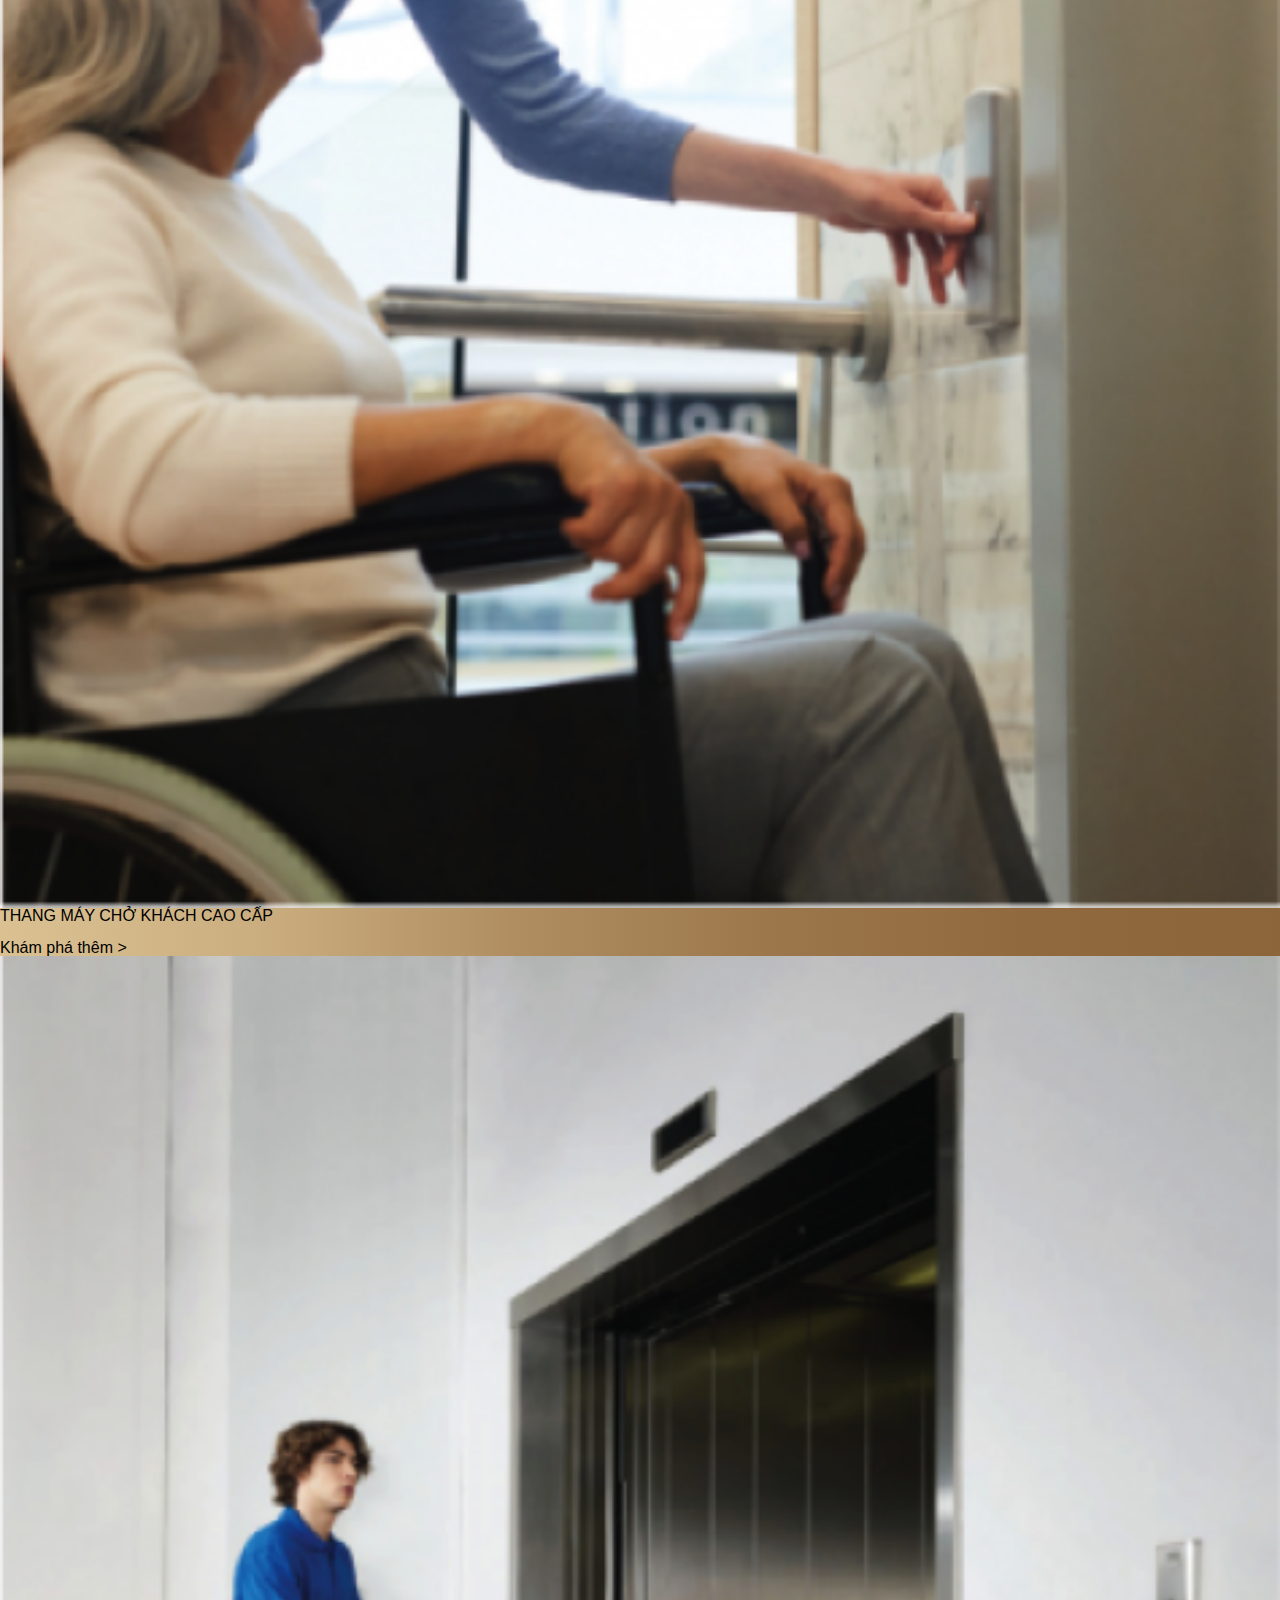
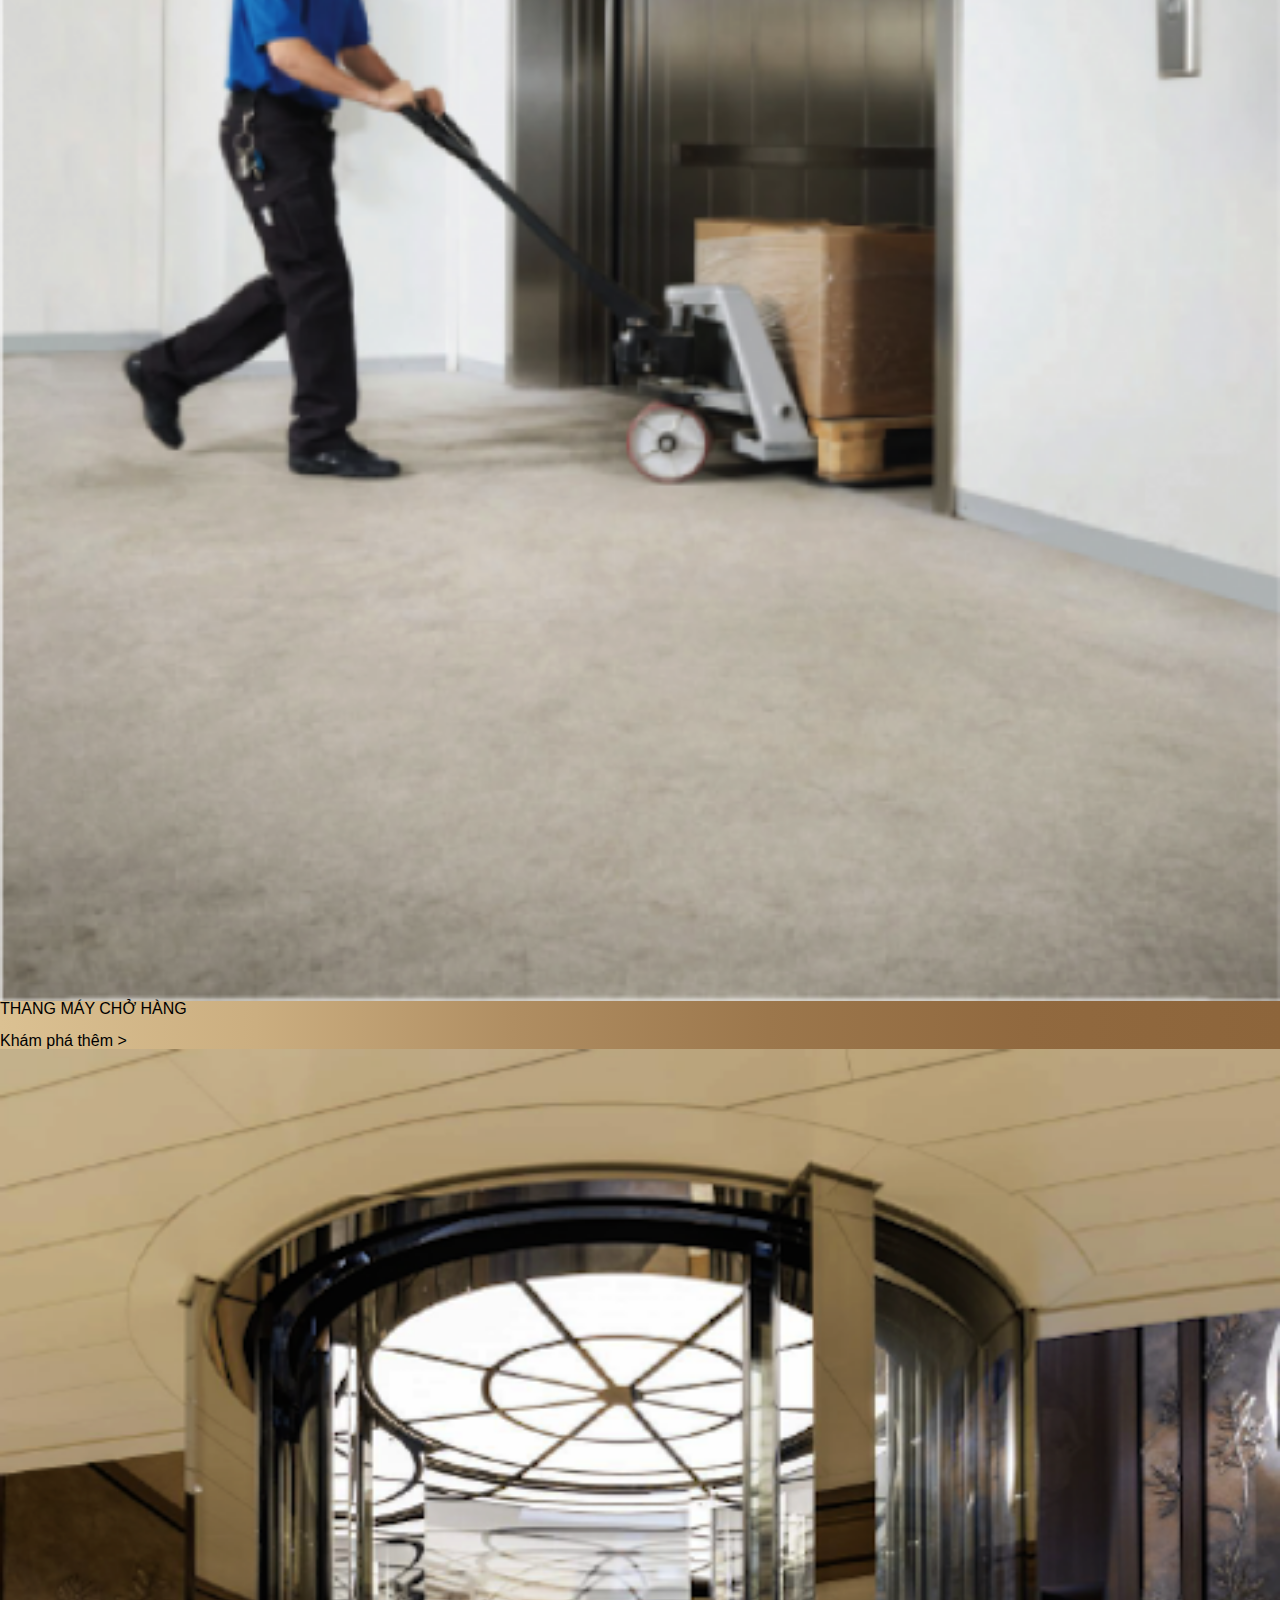
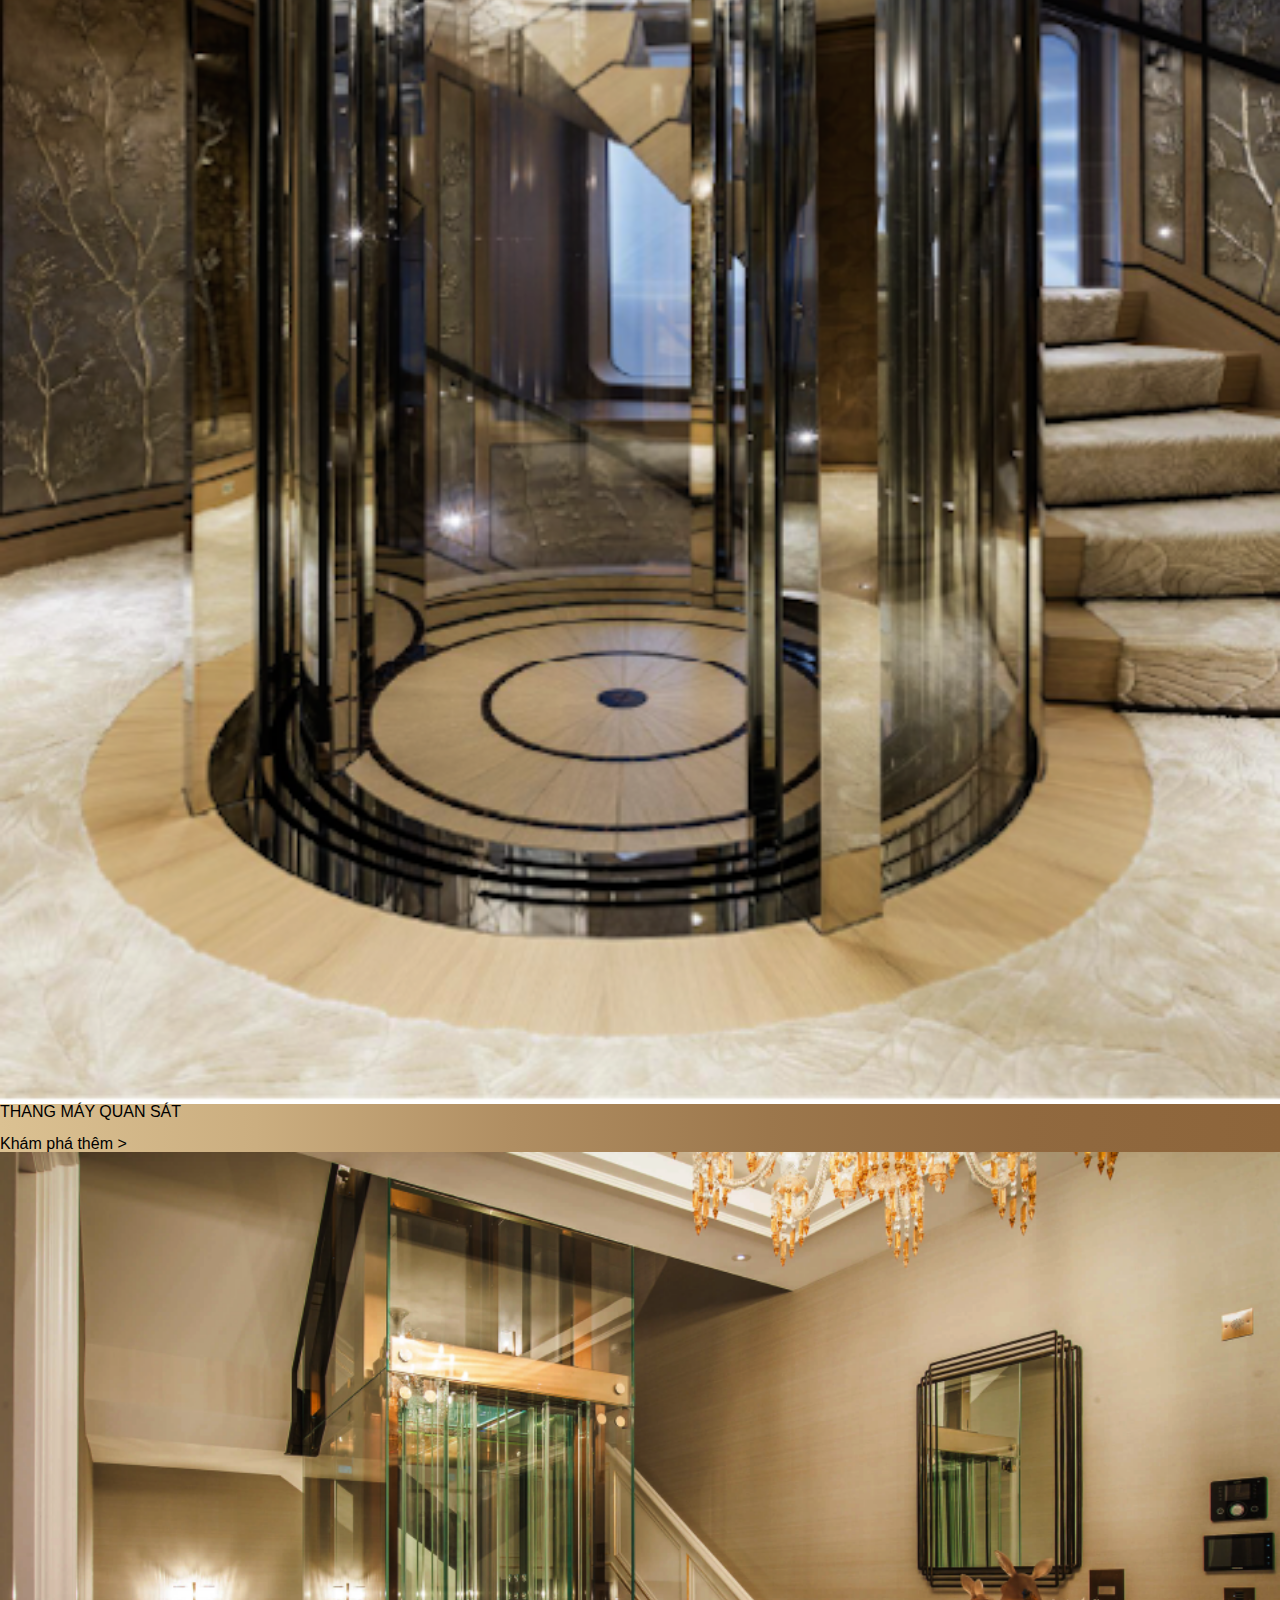
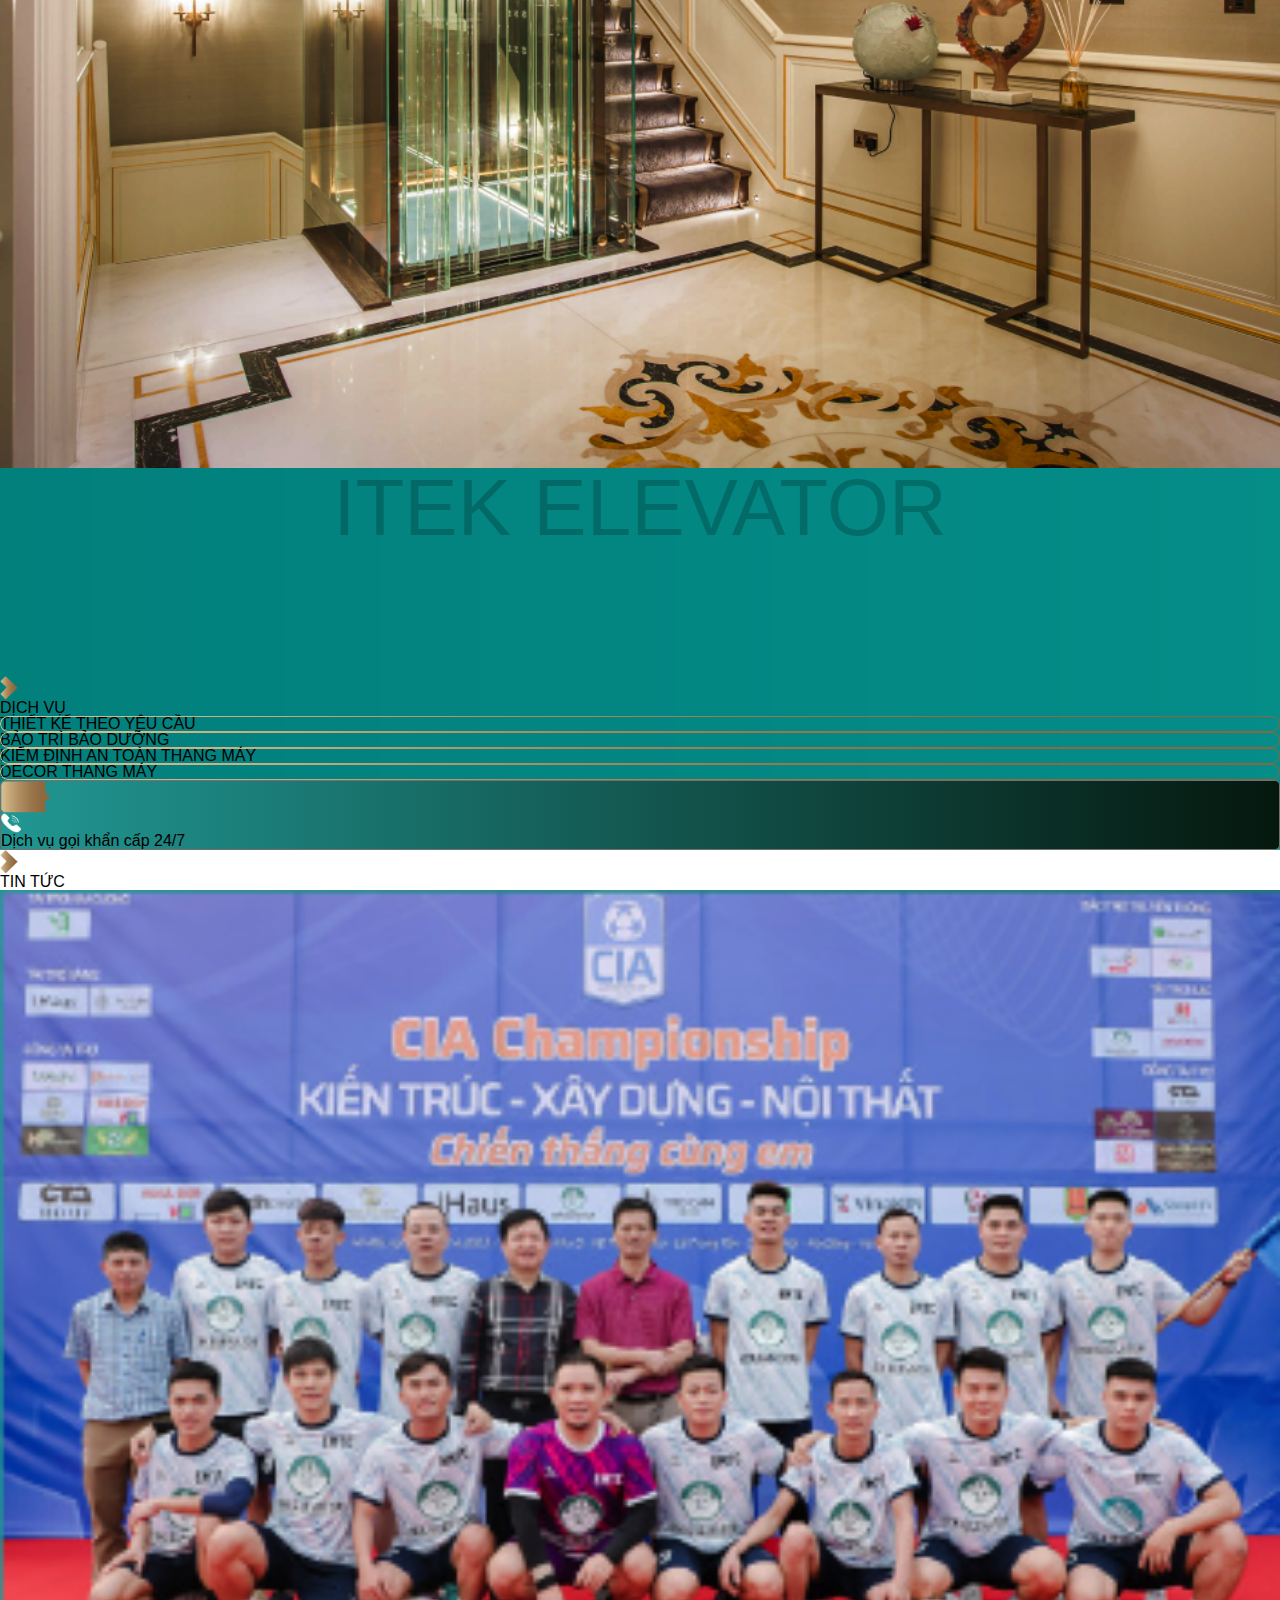
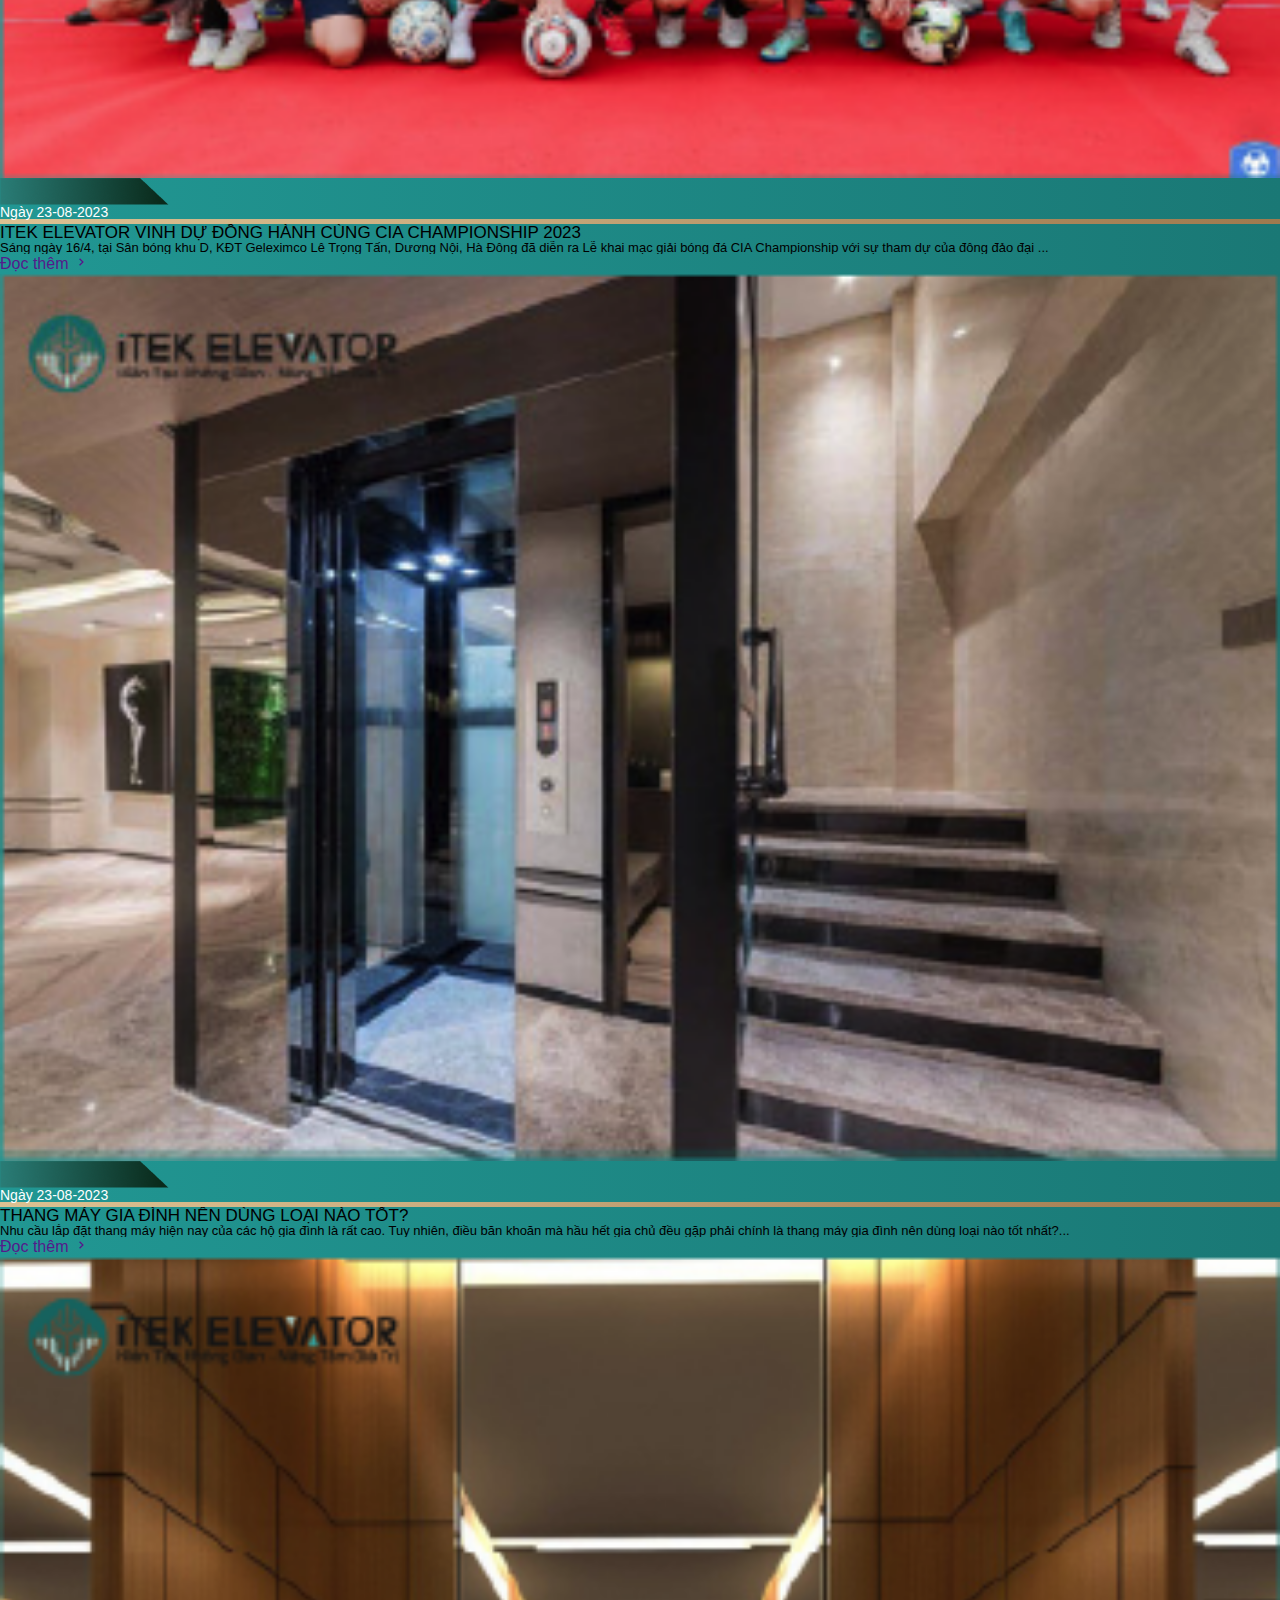
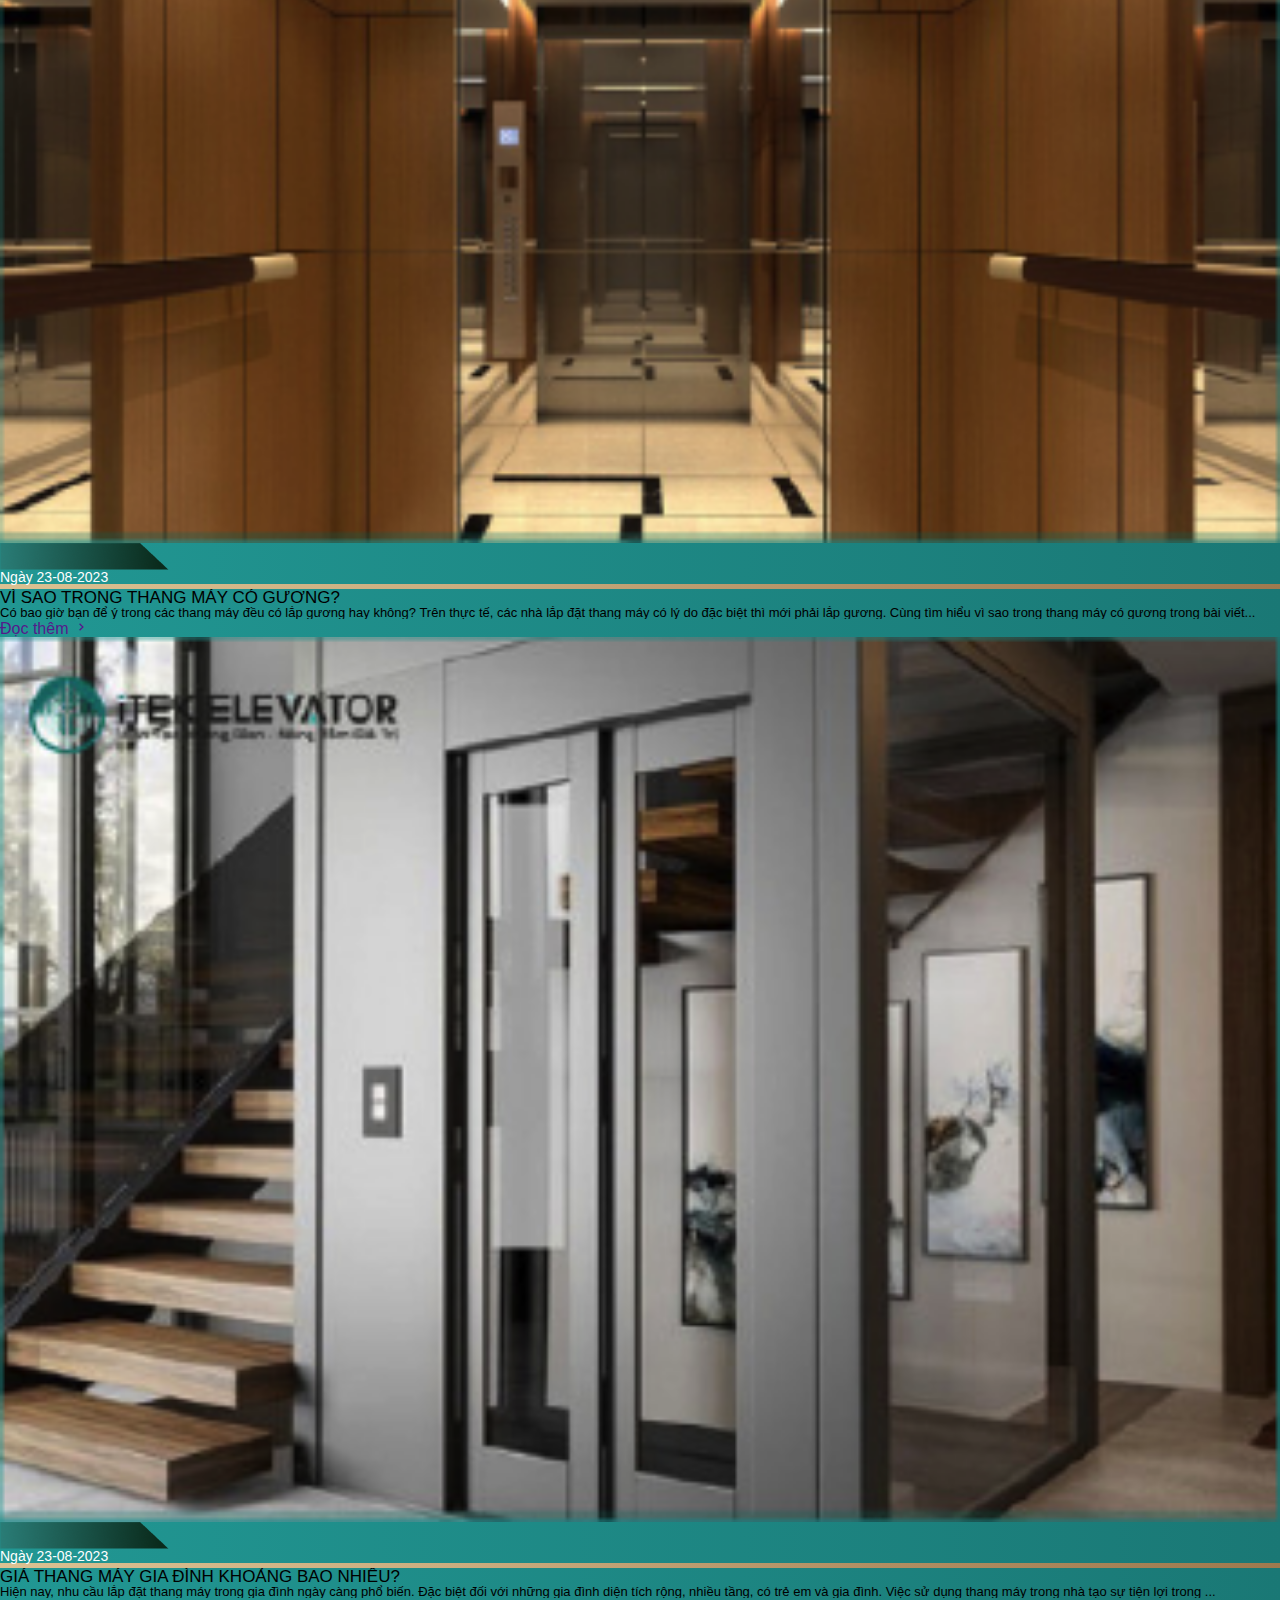
==== commit a931e15d: "update" ====
--- a/index.html
+++ b/index.html
@@ -11,6 +11,25 @@
     <title>Dịch vụ Decor</title>
 </head>
 <body>
+
+  <div class="hotline">
+    <div class="py-2">
+      <a href="">
+        <img src="./img/hotline-phone.png" alt="" width="50px">
+      </a>
+    </div>   
+    <div  class="py-2">
+      <a href="">
+        <img src="./img/hotline-note.png" alt="" width="50px">
+      </a>
+    </div>  
+    <div  class="py-2">
+      <a href="">
+        <img src="./img/hotline-zalo.png" alt="" width="50px">
+      </a>
+    </div>  
+  </div>
+
   <div class="header">
    
   </div>
--- a/style.css
+++ b/style.css
@@ -1223,6 +1223,12 @@
   margin: 0 auto;
   width: 70%;
 }
+.hotline{
+  position: fixed;
+  z-index: 100000;
+  right: 2%;
+  top:40%;
+}
 @media(max-width : 768px){
   .special-nav-link{
     padding-right: 0px;
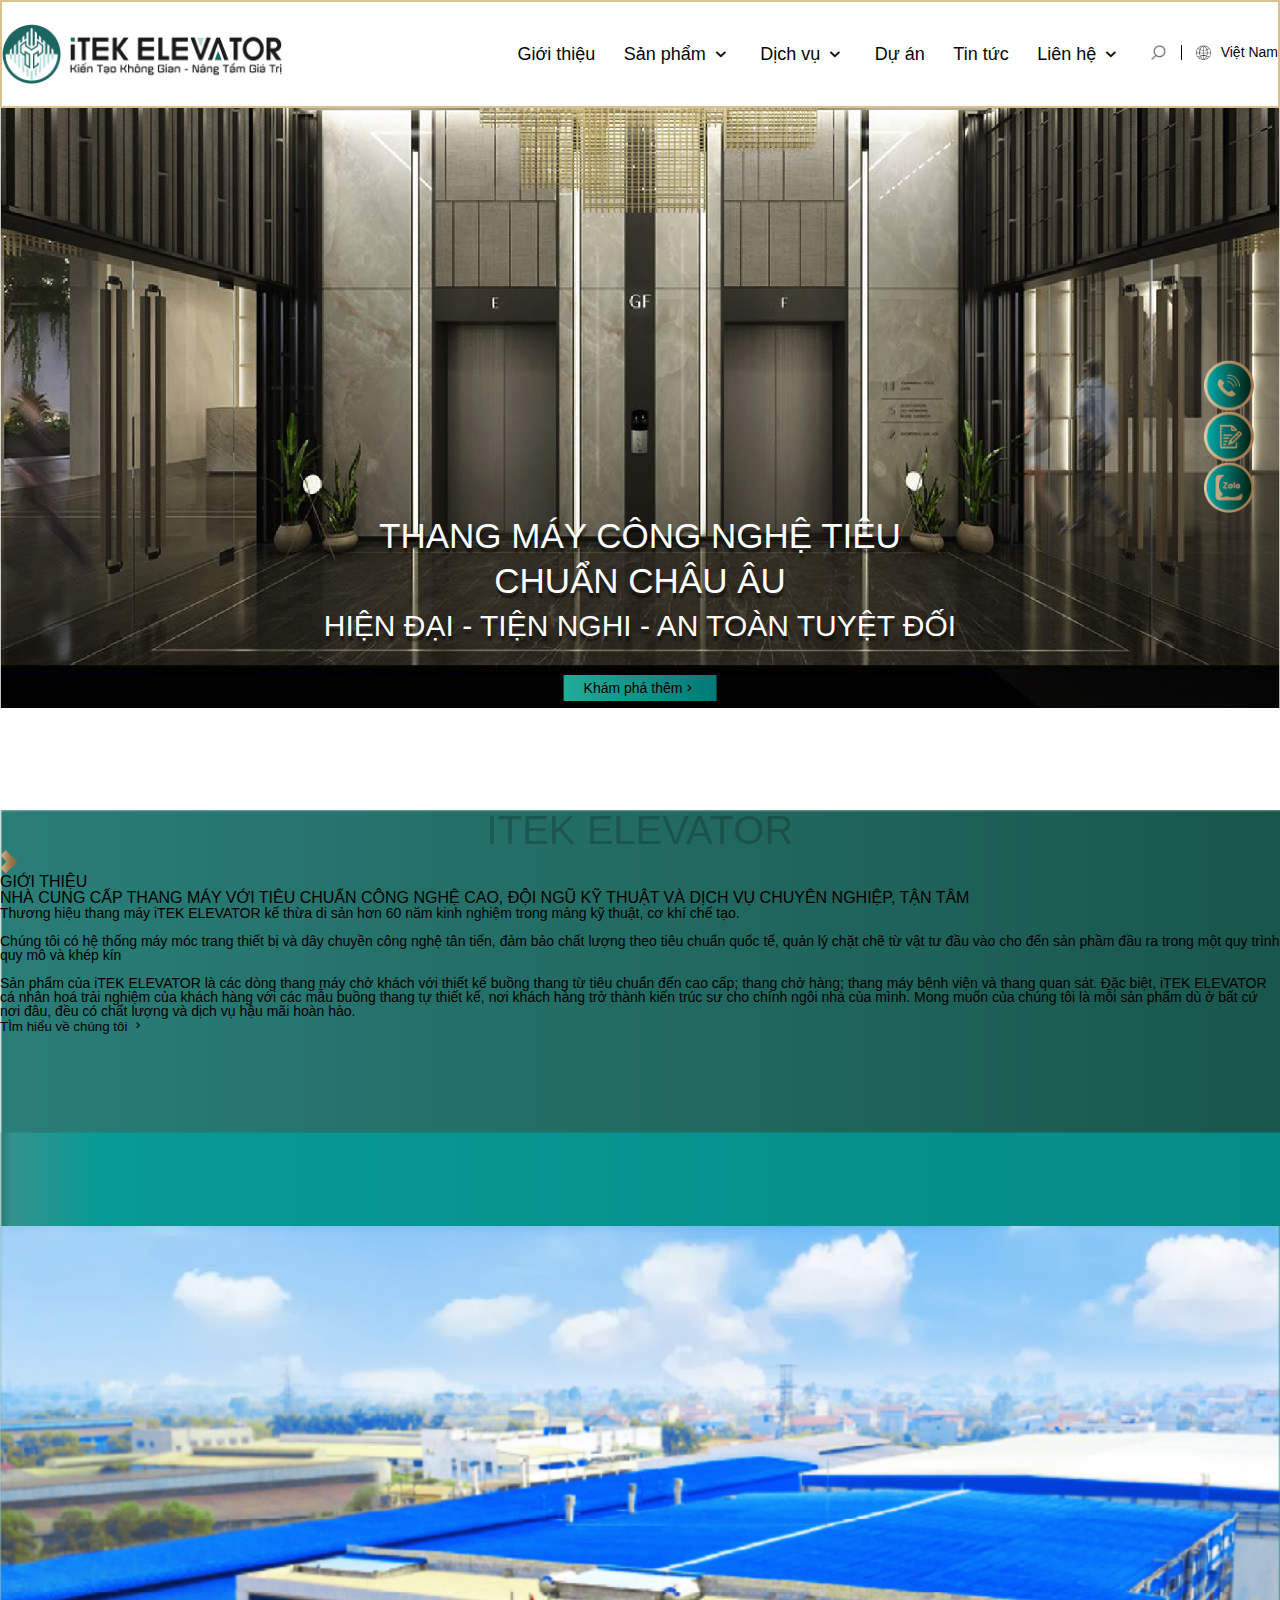
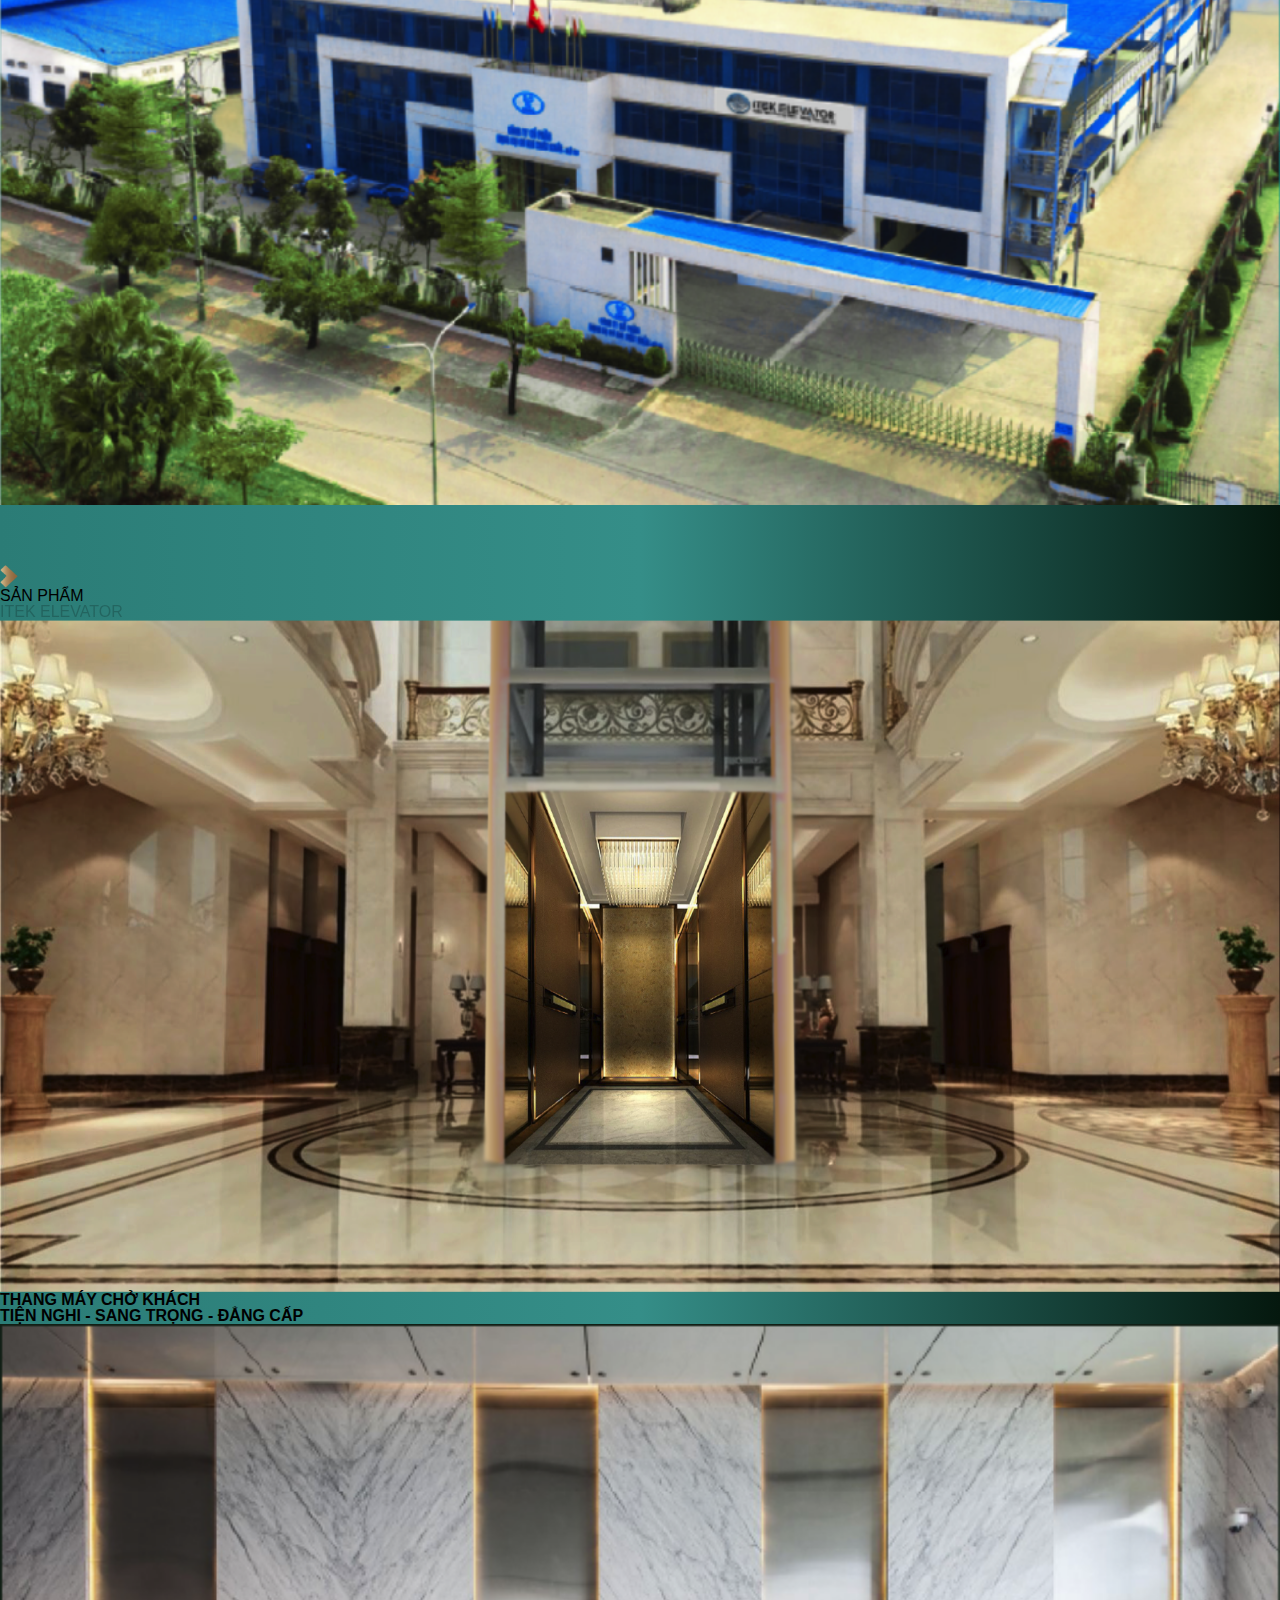
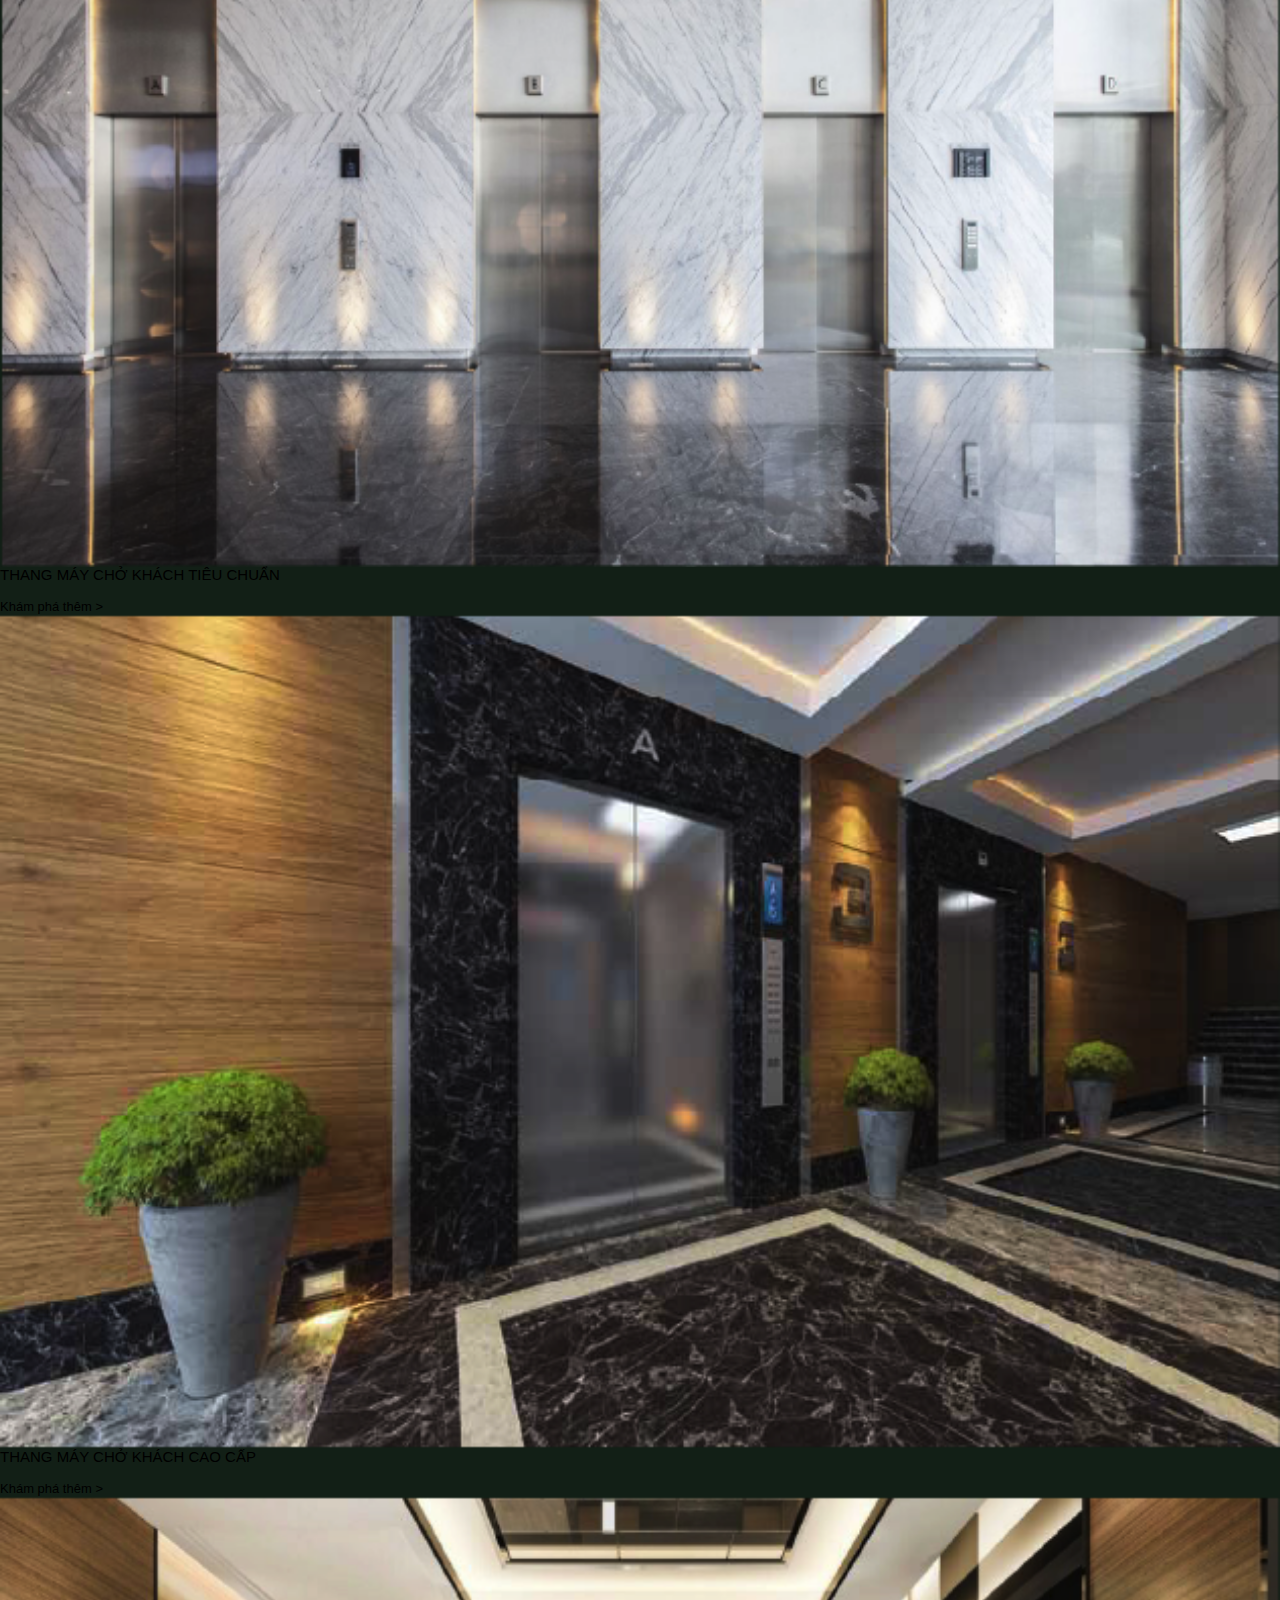
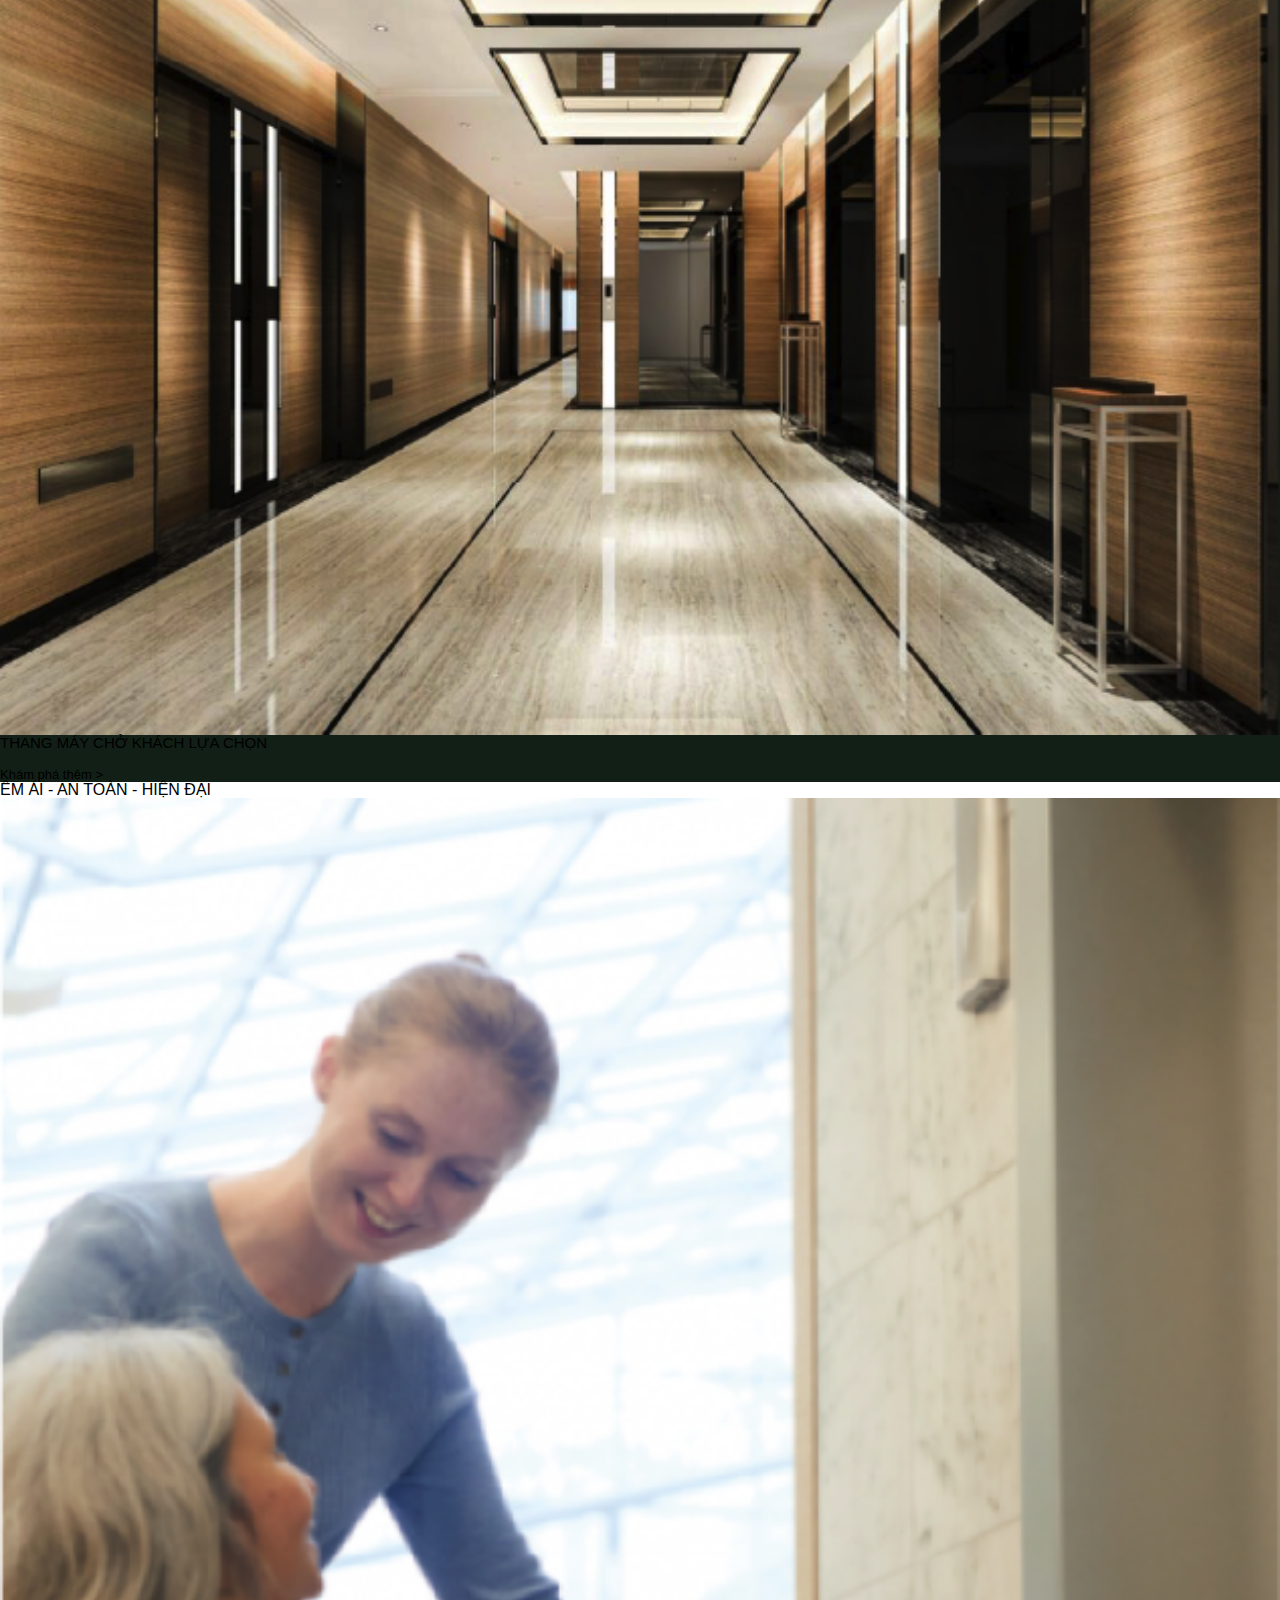
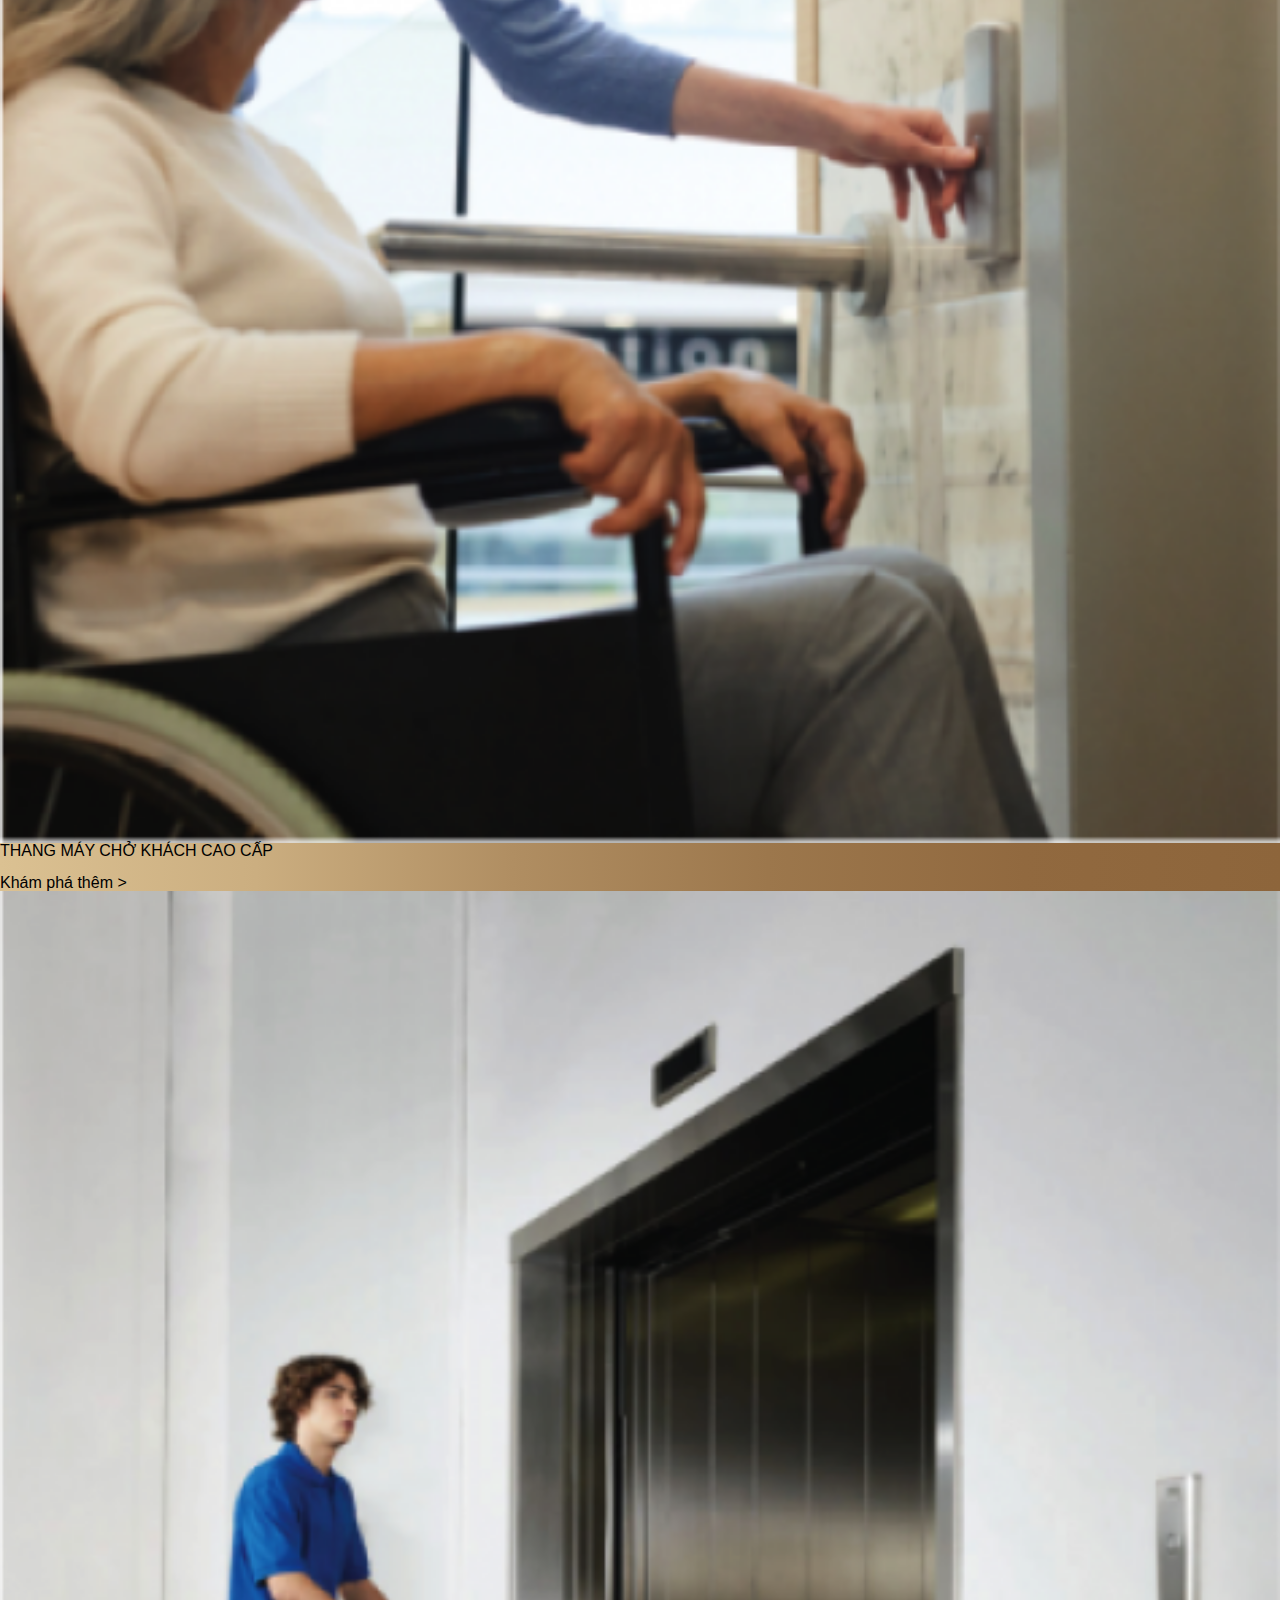
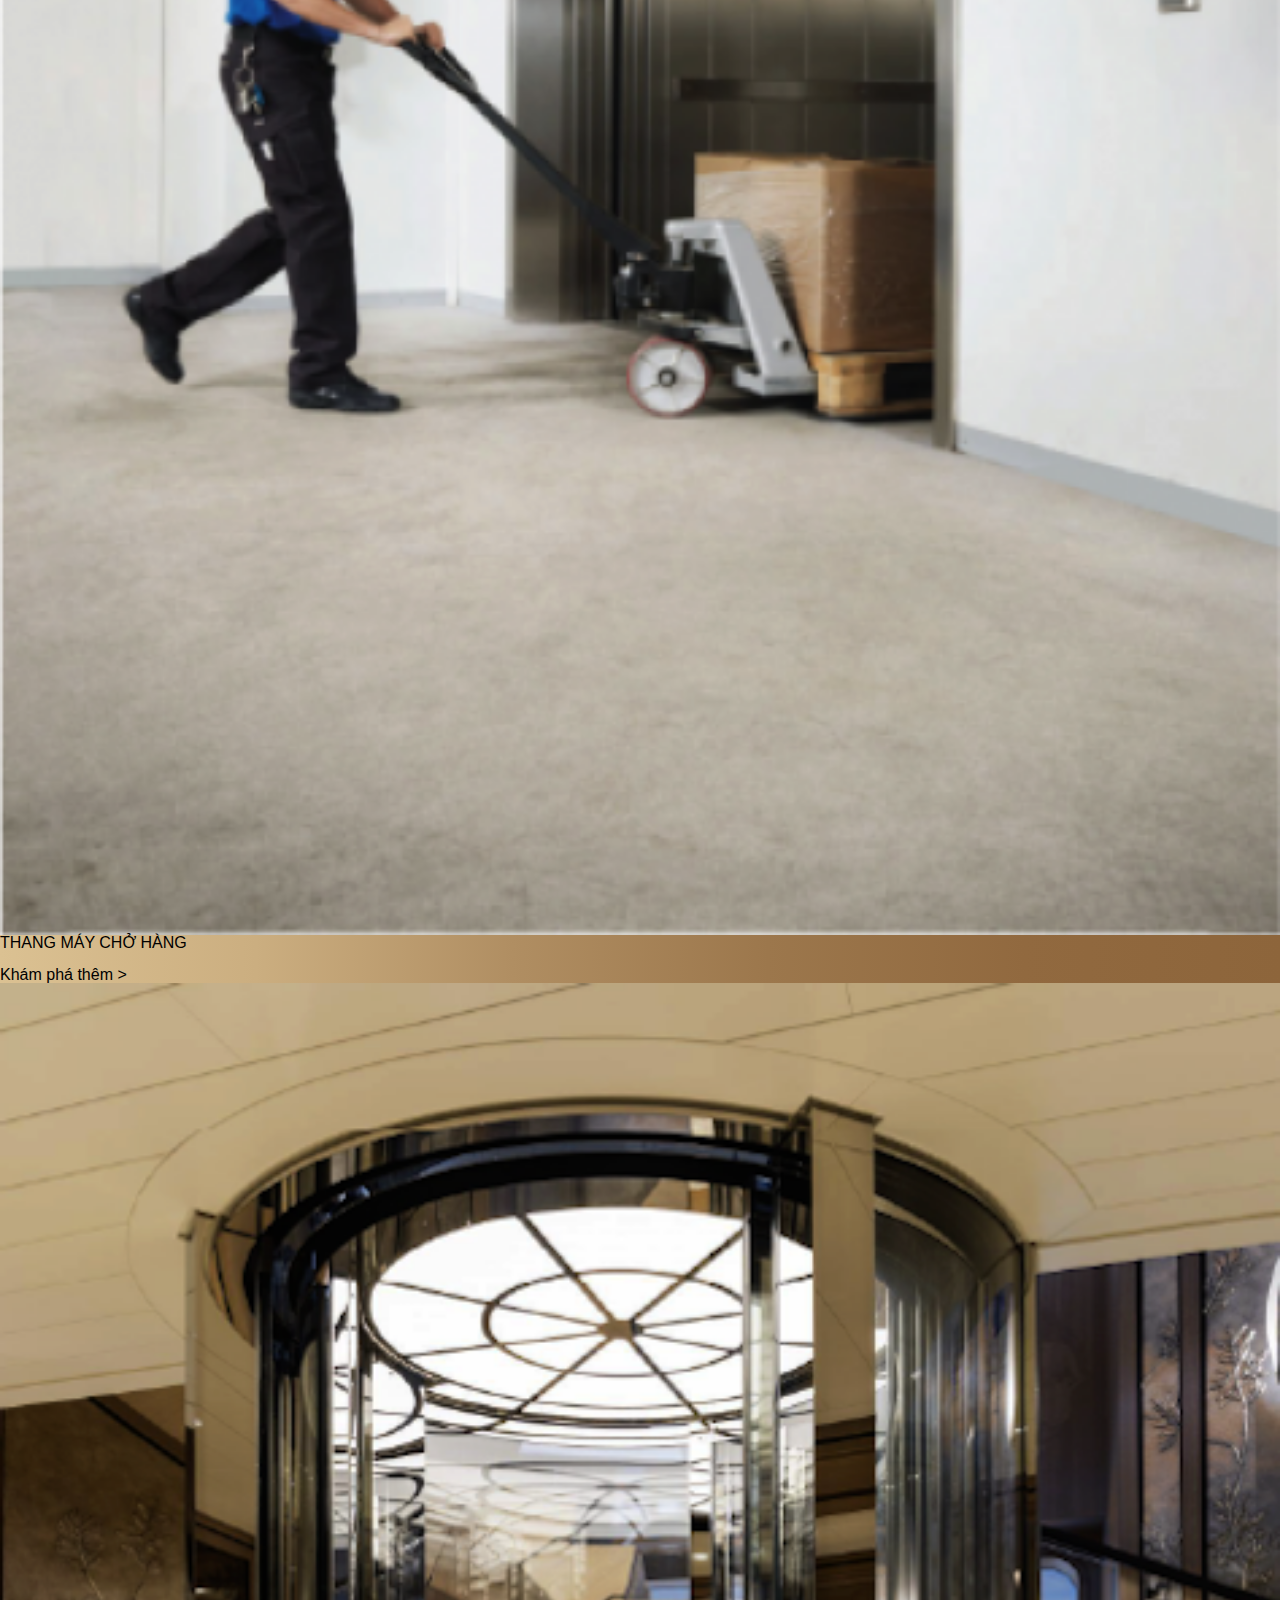
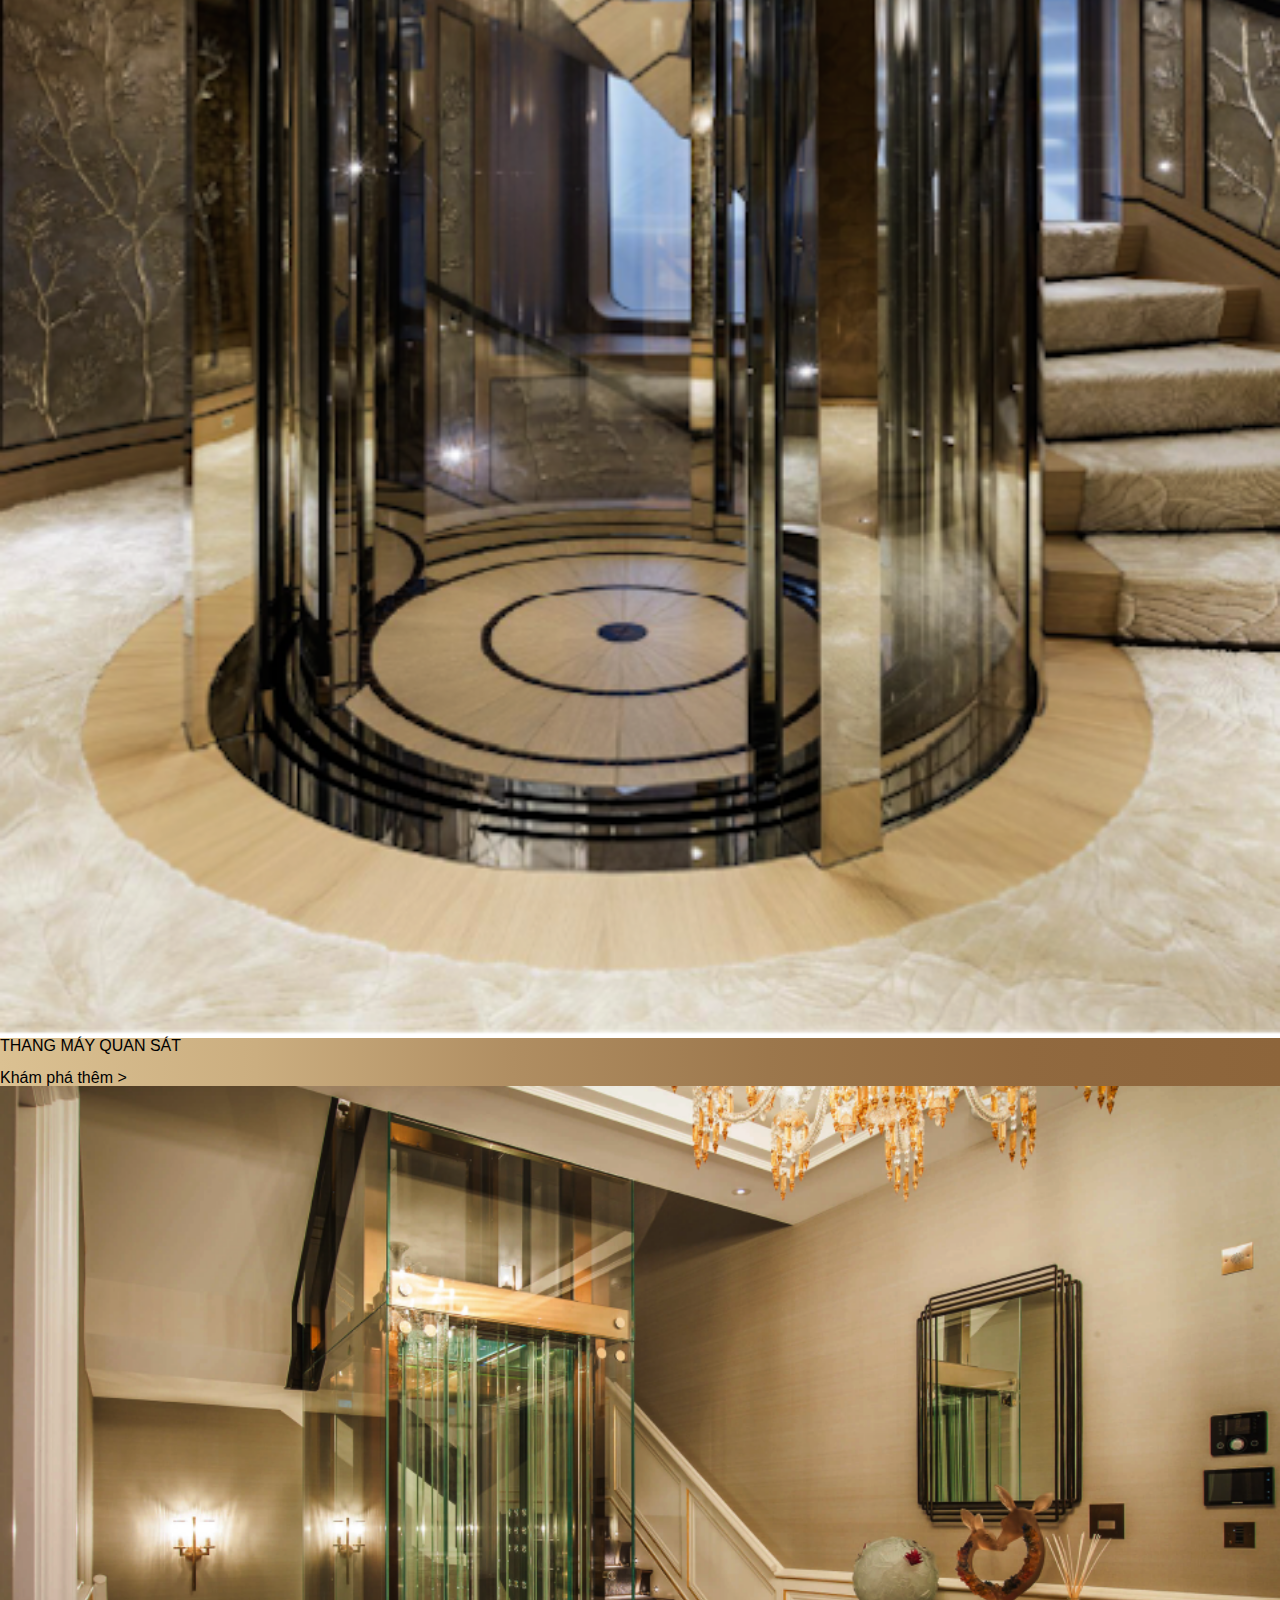
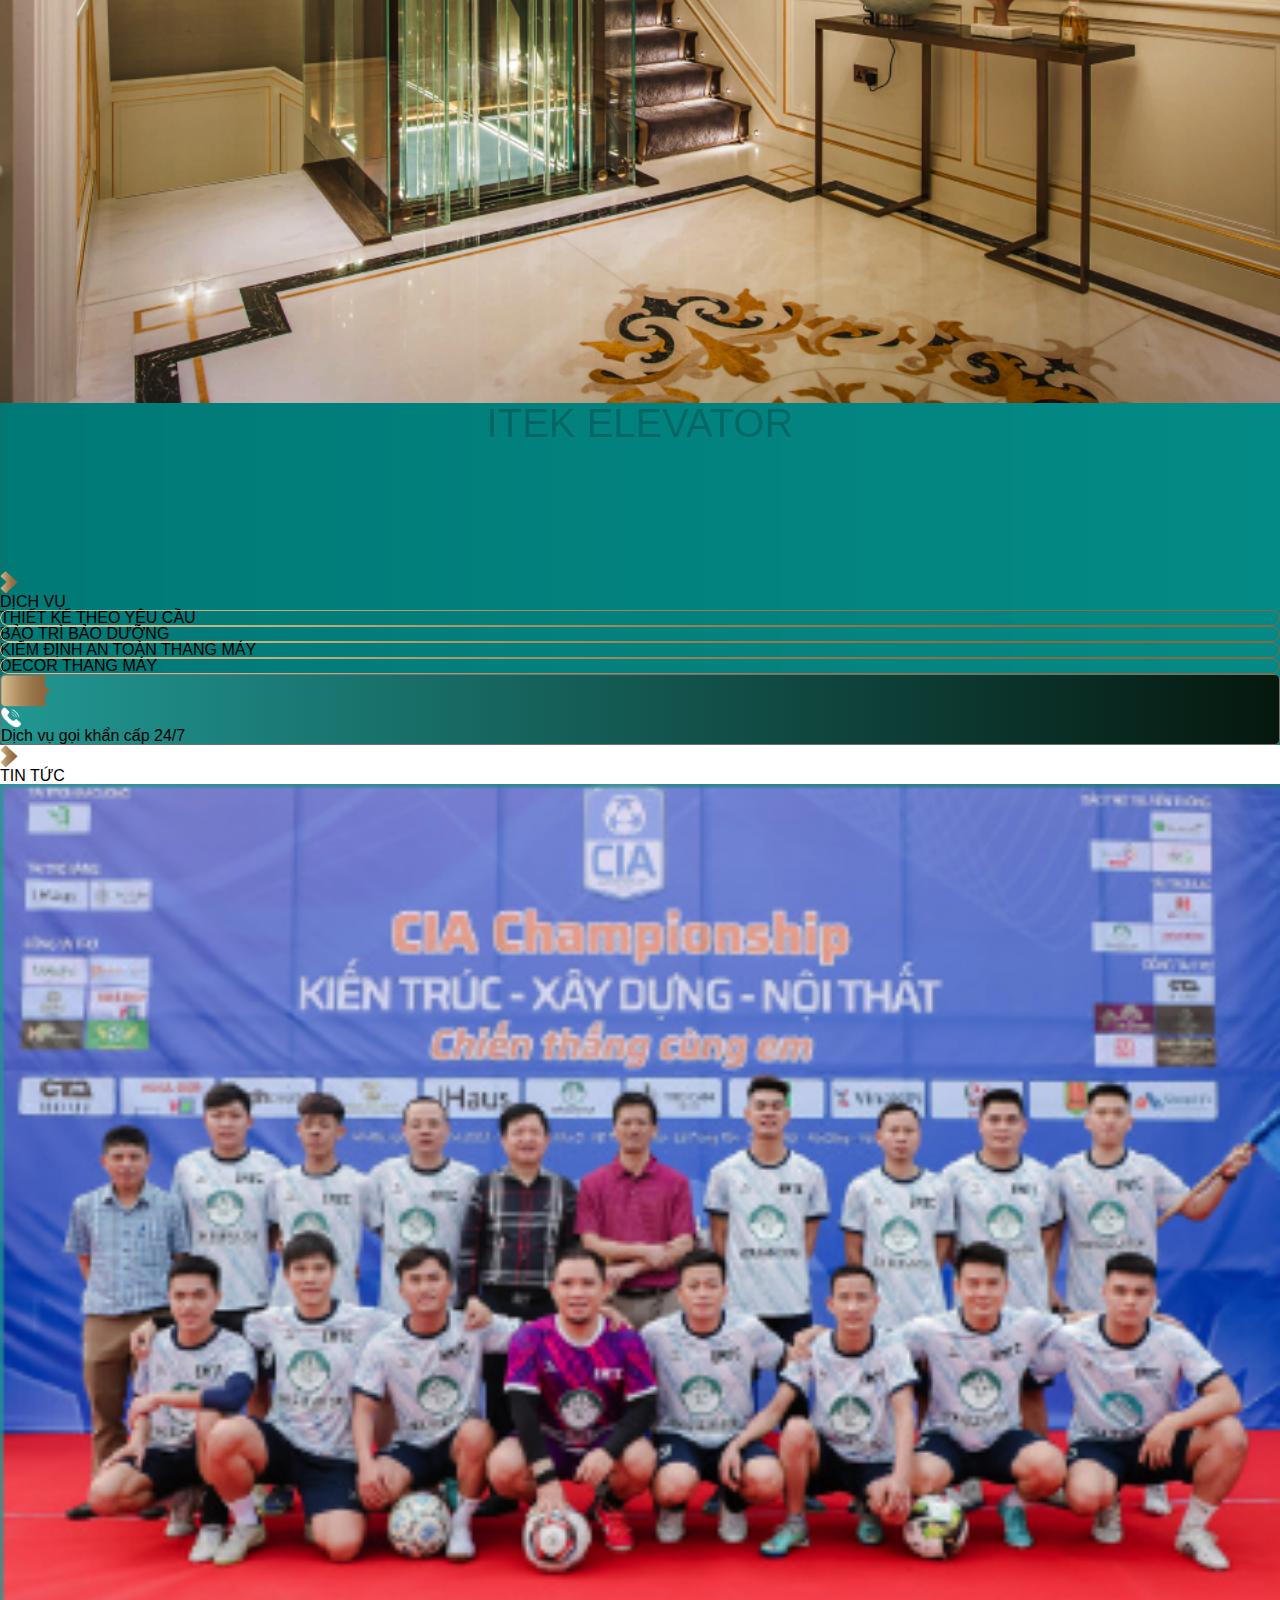
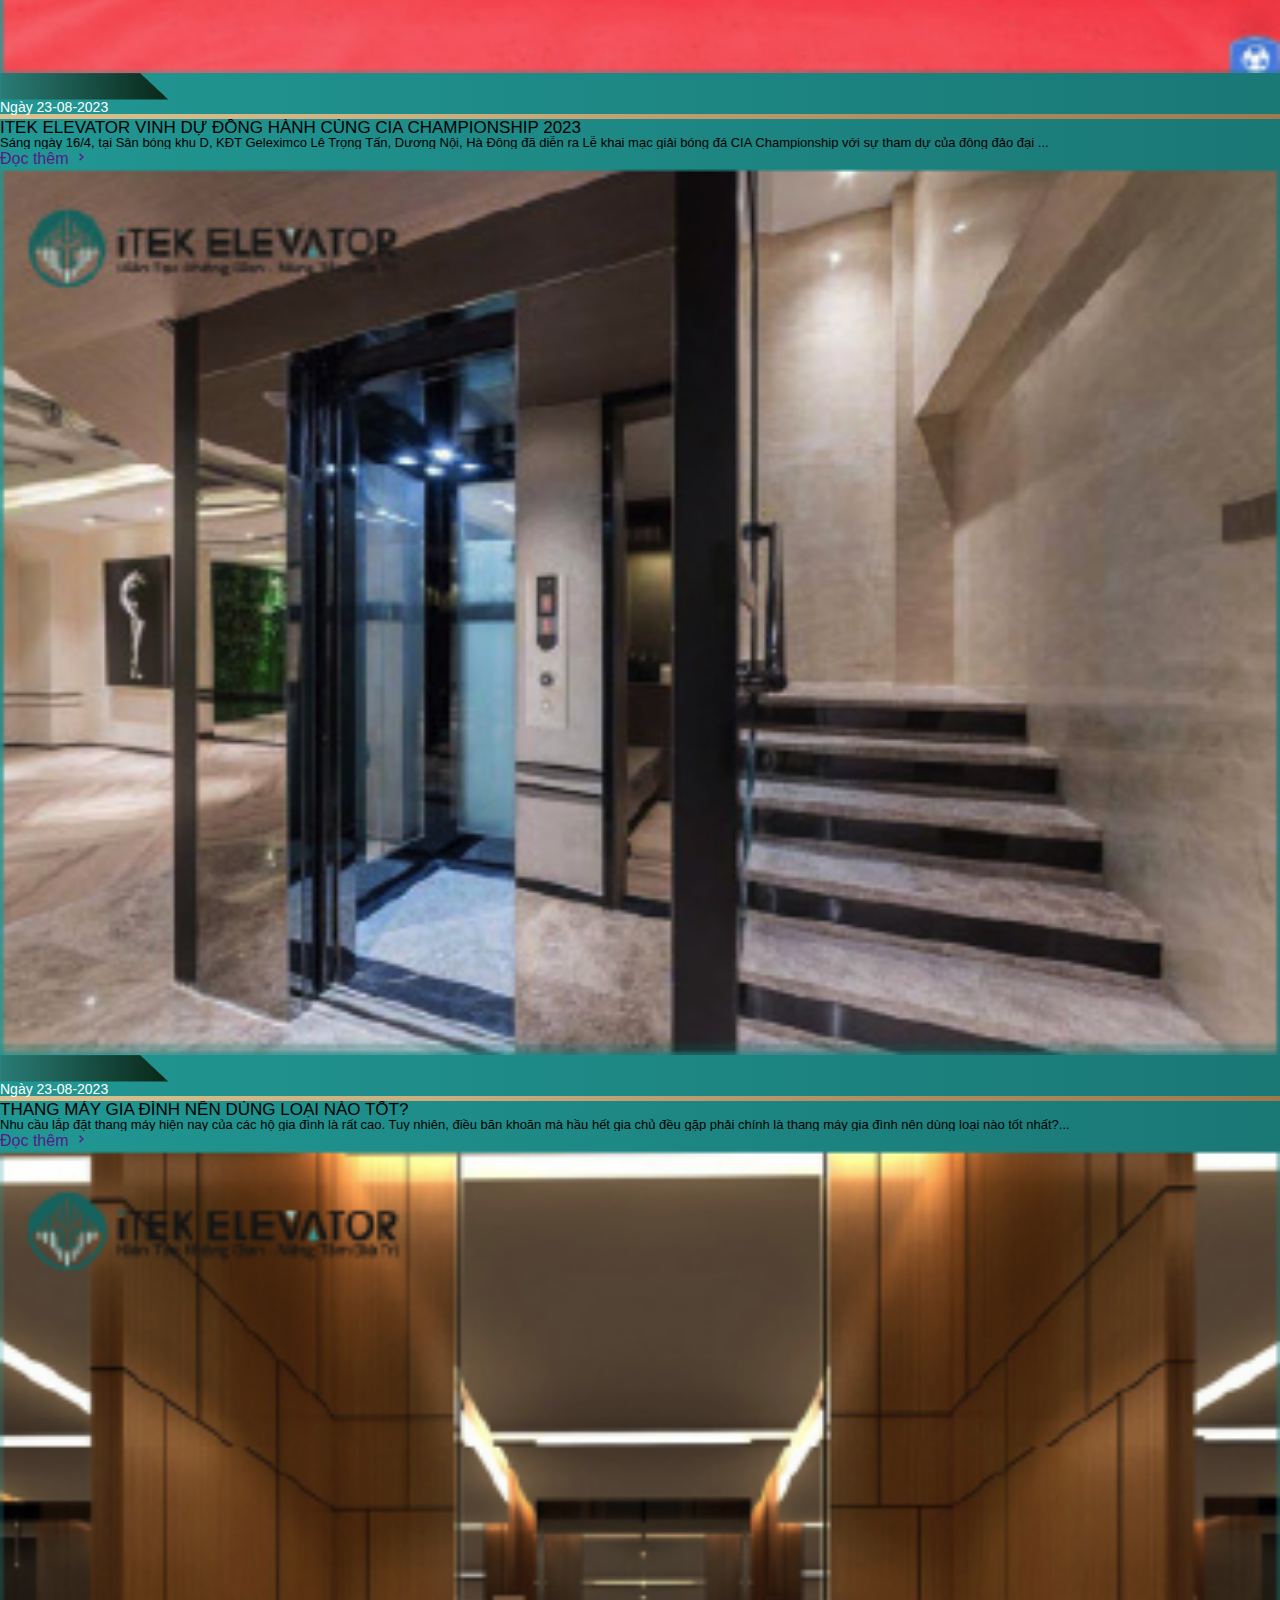
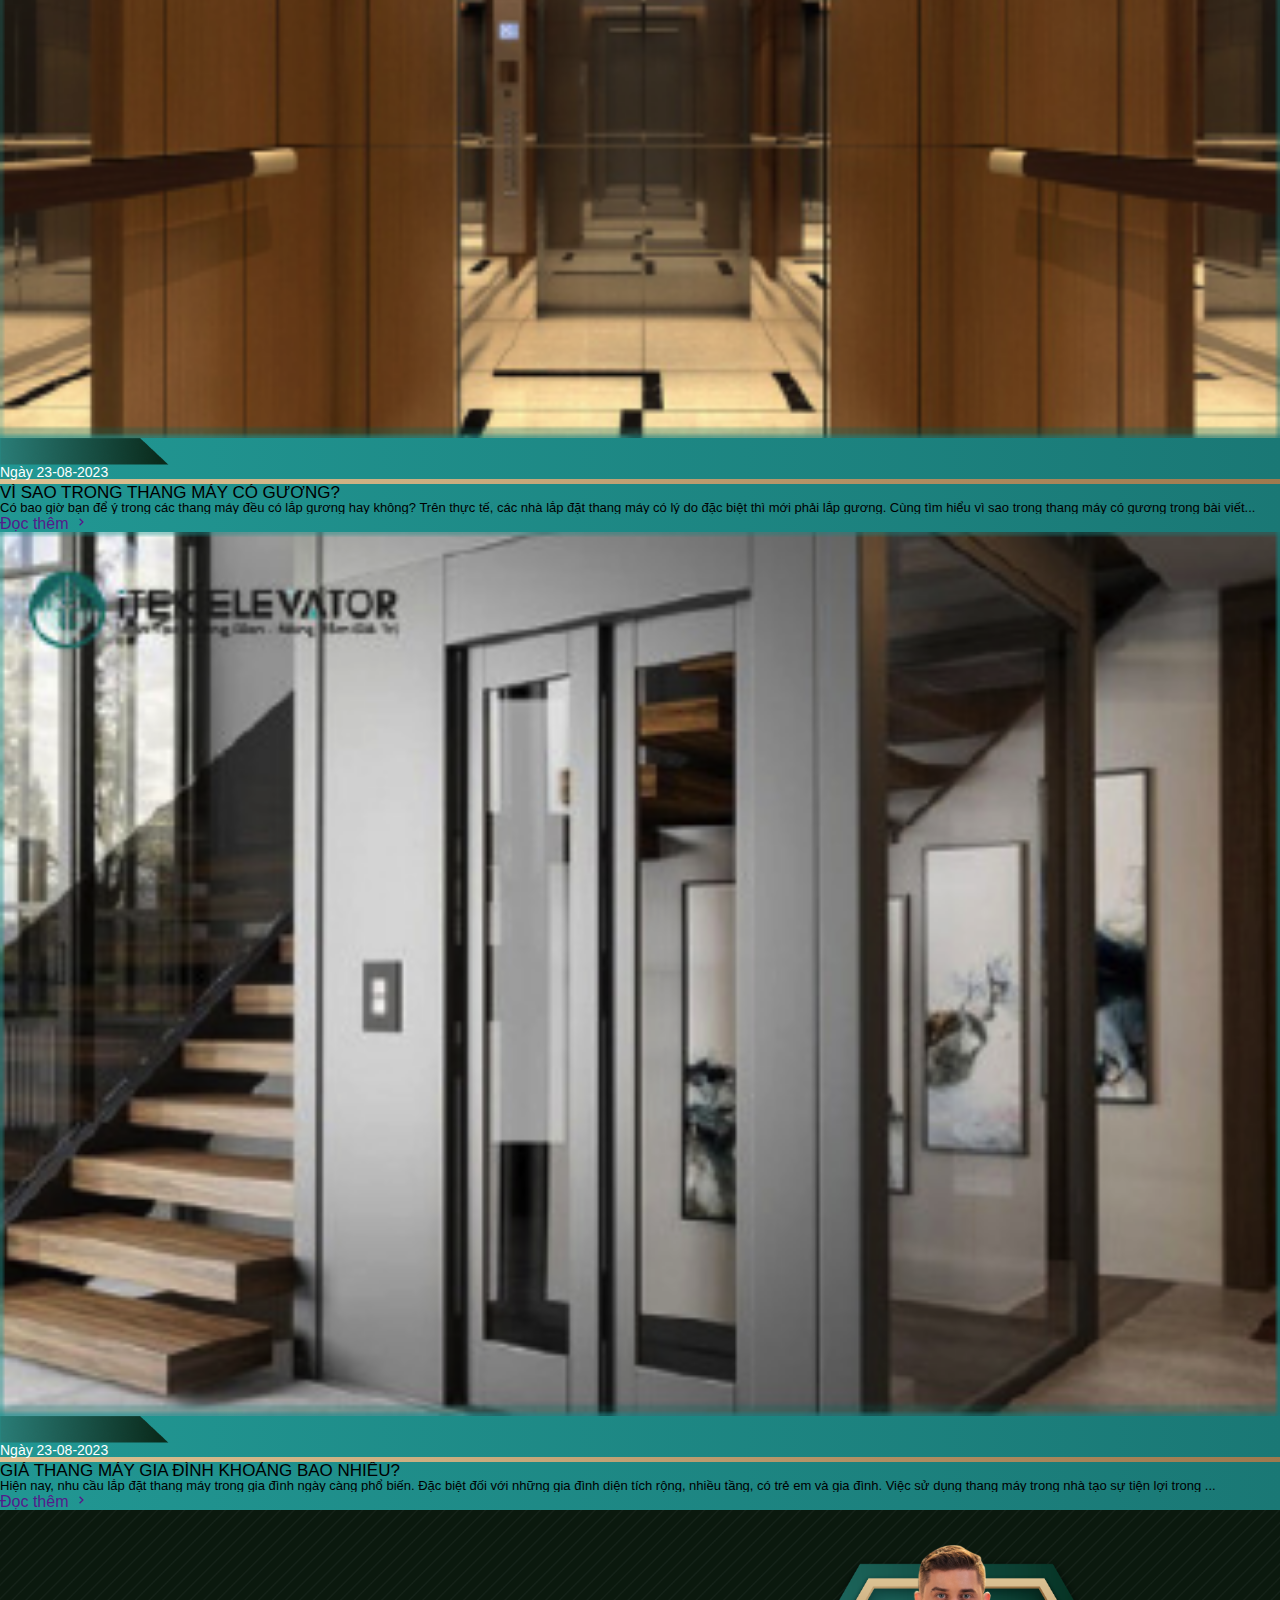
==== commit e3641e23: "update" ====
--- a/index.html
+++ b/index.html
@@ -12,23 +12,10 @@
 </head>
 <body>
 
-  <div class="hotline">
-    <div class="py-2">
-      <a href="">
-        <img src="./img/hotline-phone.png" alt="" width="50px">
-      </a>
-    </div>   
-    <div  class="py-2">
-      <a href="">
-        <img src="./img/hotline-note.png" alt="" width="50px">
-      </a>
-    </div>  
-    <div  class="py-2">
-      <a href="">
-        <img src="./img/hotline-zalo.png" alt="" width="50px">
-      </a>
-    </div>  
-  </div>
+  <div id="hotline">
+
+  </div>
+
 
   <div class="header">
    
@@ -48,10 +35,44 @@
          <i class='bx bx-chevron-right'></i></button>
     </div>
   </div>
-
+  
+  <div class="section5 py-5">
+    <div class="row m-0">
+      <div class="col-12 col-md-6 py-2 ">
+        <div class="main-itek px-5">
+          <h2 class="title-small text-start">ITEK ELEVATOR</h2> 
+          <div class="d-flex py-5 pb-2 align-items-center">
+          <img src="./img/arrow-right.png" alt="" width="18px">
+          <h3 class="fs-4 fw-bold ms-2">GIỚI THIỆU</h3>
+          </div> 
+
+          <h4 class="lh-base py-2">
+            NHÀ CUNG CẤP THANG MÁY VỚI TIÊU CHUẨN CÔNG NGHỆ CAO, ĐỘI NGŨ KỸ THUẬT VÀ DỊCH VỤ CHUYÊN NGHIỆP, TẬN TÂM
+          </h4>
+
+          <p class="lh-base pt-3 content-itek">
+            Thương hiệu thang máy iTEK ELEVATOR kế thừa di sản hơn 60 năm kinh nghiệm trong mảng kỹ thuật, cơ khí chế tạo. <br> <br>
+Chúng tôi có hệ thống máy móc trang thiết bị và dây chuyền công nghệ tân tiến, đảm bảo chất lượng theo tiêu chuẩn quốc tế, quản lý chặt chẽ từ vật tư đầu vào cho đến sản phầm đầu ra trong một quy trình quy mô và khép kín <br> <br>
+Sản phẩm của iTEK ELEVATOR là các dòng thang máy chở khách với thiết kế buồng thang từ tiêu chuẩn đến cao cấp; thang chở hàng; thang máy bệnh viện và thang quan sát. Đặc biệt, iTEK ELEVATOR cá nhân hoá trải nghiệm của khách hàng với các mẫu buồng thang tự thiết kế, nơi khách hàng trở thành kiến trúc sư cho chính ngôi nhà của mình. Mong muốn của chúng tôi là mỗi sản phẩm dù ở bất cứ nơi đâu, đều có chất lượng và dịch vụ hậu mãi hoàn hảo.
+          </p>
+          <div class="float-end py-5">
+            <button class="px-4 py-2 border border-dark rounded-2">
+              <span>TÌm hiểu về chúng tôi </span>
+              <i class='bx bx-chevron-right'></i>
+            </button>
+          </div>
+
+        </div>
+        
+      </div>
+      <div class="col-12 col-md-6 py-2 px-0">
+        <img class="img-itek" src="./img/nha-may.png" alt="" width="100%">
+    </div>
+    </div>
+  </div>
   <div class="section2">
     <div class=" main-section2">
-      <div class="container">
+      <!-- <div class="container">
         <h2 >ITEK ELEVATOR</h2>
       </div>
       <div class="content-section-info">
@@ -88,7 +109,11 @@
           </div>
         </div>
        
-      </div>
+      </div> -->
+
+      
+
+
       <div class="container">
           <div class="d-flex py-3 justify-content-between">
             <div class="d-flex pb-2 align-items-center">
@@ -99,6 +124,8 @@
           </div>
       </div>
       </div>
+
+      
       <div class="position-relative">
           <img src="./img/thang-may-cho-khach.png" alt="" width="100%">
         <div class="position-absolute name-thang-may lh-base text-center  start-50 translate-middle-x">
@@ -136,6 +163,10 @@
         </div>
       </div>
     </div>
+
+
+
+   
   </div>
   <div class="section3 py-5">
     <div class="text-center">
@@ -172,7 +203,7 @@
   </div>
   <div class="section4">
     <div class="row align-items-center m-0 py-5">
-      <div class="col-12 col-md-6 py-2">
+      <div class="col-12 col-md-6 py-2 px-0">
           <img src="./img/dichvu.png" alt="" width="100%">
       </div>
       <div class="col-12 col-md-6 py-2">
@@ -211,7 +242,7 @@
       </div>
     </div>
   </div>
-  <div class="section5 py-3">
+  <div class=" py-3">
     <div class="container">
       <div class="d-flex py-4 align-items-center">
         <img src="./img/arrow-right.png" alt="" width="18px">
@@ -336,5 +367,6 @@
     <script src="./js/footer.js"></script>
     <script src="./js/doitac.js"></script>
     <script src="./js/congtac.js"></script>
+    <script src="./js/hotline.js"></script>
 </body>
 </html>--- a/style.css
+++ b/style.css
@@ -521,7 +521,12 @@
   background: linear-gradient(to right, #22AB98  , #007976);
 }
 .section4{
-  background: url('./img/bg.png');
+  background: url('./img/bg-section4.png');
+  background-size: cover;
+  background-repeat: no-repeat;
+}
+.section5{
+  background: url('./img/bg-section5.png');
   background-size: cover;
   background-repeat: no-repeat;
 }
@@ -1126,6 +1131,10 @@
   padding: 10% 7% 0% 10%;
  
 }
+.content-sps{
+  padding: 5% 7% 0% 10%;
+ 
+}
 
 .content-thang-may{
   font-size: 12px;
@@ -1145,6 +1154,12 @@
 }
 .bg-gold-gradient{
   background: linear-gradient(to right, #DBC192, #CBAE80,#B08E62 ,#B08E62 ,#B08E62 ,#8D653B  );
+}
+.bg-green-gradients{
+  background: linear-gradient(to right, #2B7C76 , #358E88 , #05180E   );
+}
+.bg-green-500{
+  background: linear-gradient(to left, #2A7E78  , #34928C , #089A95 , #007976);
 }
 .img-white{
   background-color: #f8f9fa;
@@ -1229,6 +1244,35 @@
   right: 2%;
   top:40%;
 }
+:host {
+  position: static !important;
+}
+::shadow .swiper {
+  position: static !important;
+}
+.main-itek{
+  margin-top: 8%;
+}
+.content-itek{
+  font-size: 14px;
+}
+
+@media(max-width : 1650px){
+  .title-small{
+    font-size: 60px;
+  }
+  .img-itek{
+    padding-top: 10%;
+  }
+}
+@media(max-width : 1300px){
+  .title-small{
+    font-size: 40px;
+  }
+  .img-itek{
+    padding-top: 15%;
+  }
+}
 @media(max-width : 768px){
   .special-nav-link{
     padding-right: 0px;
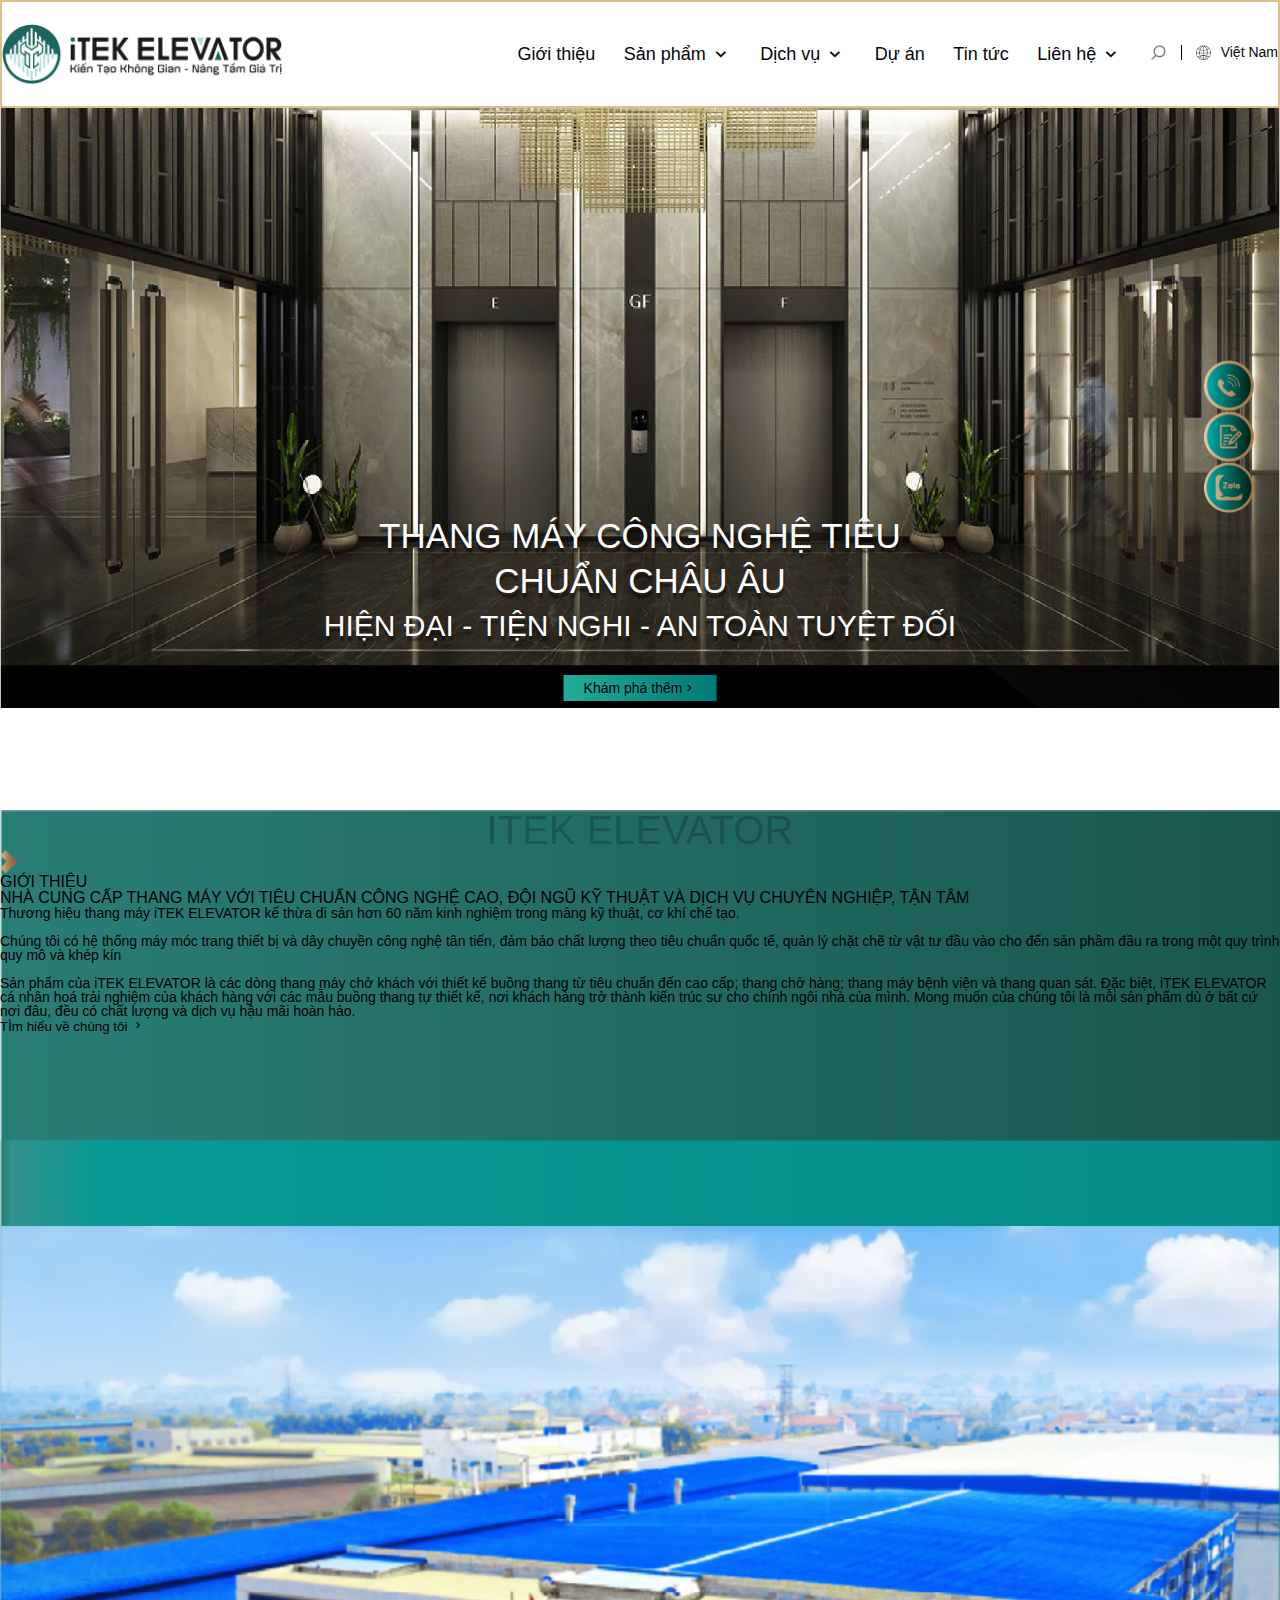
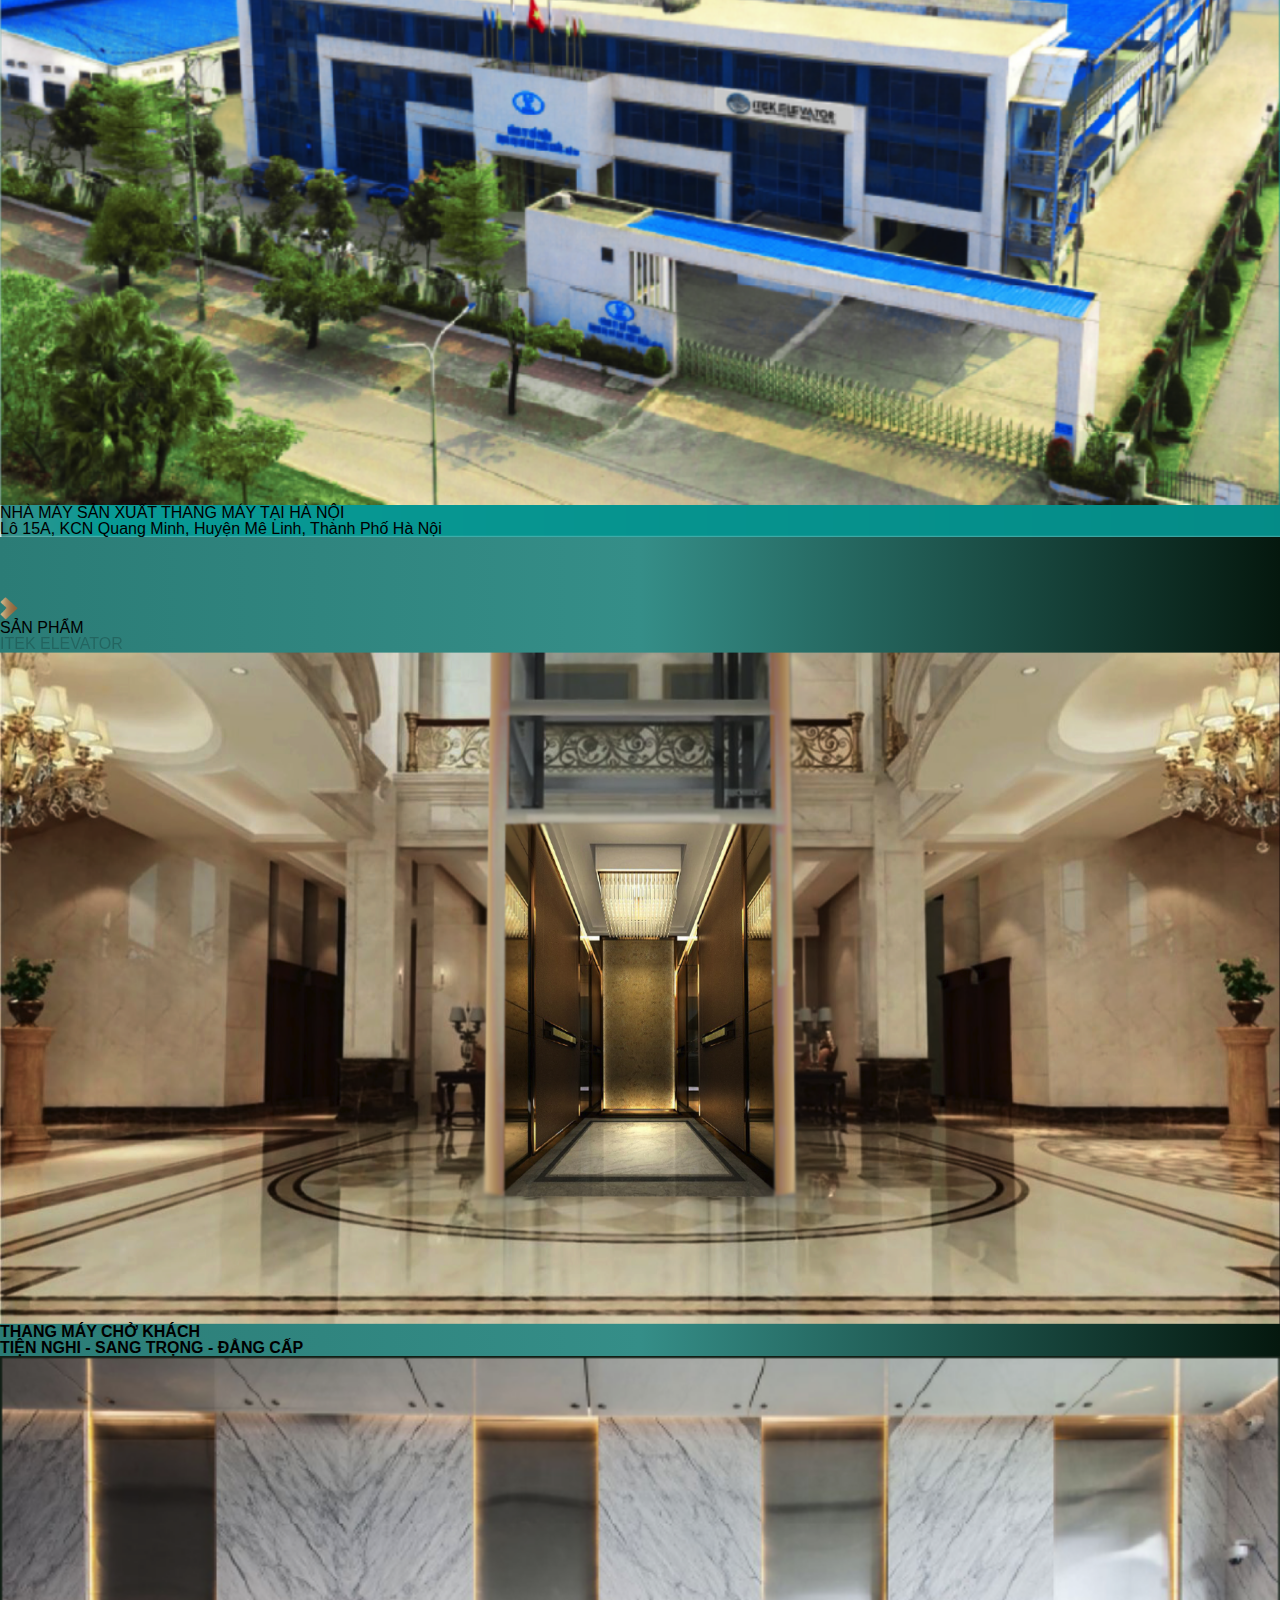
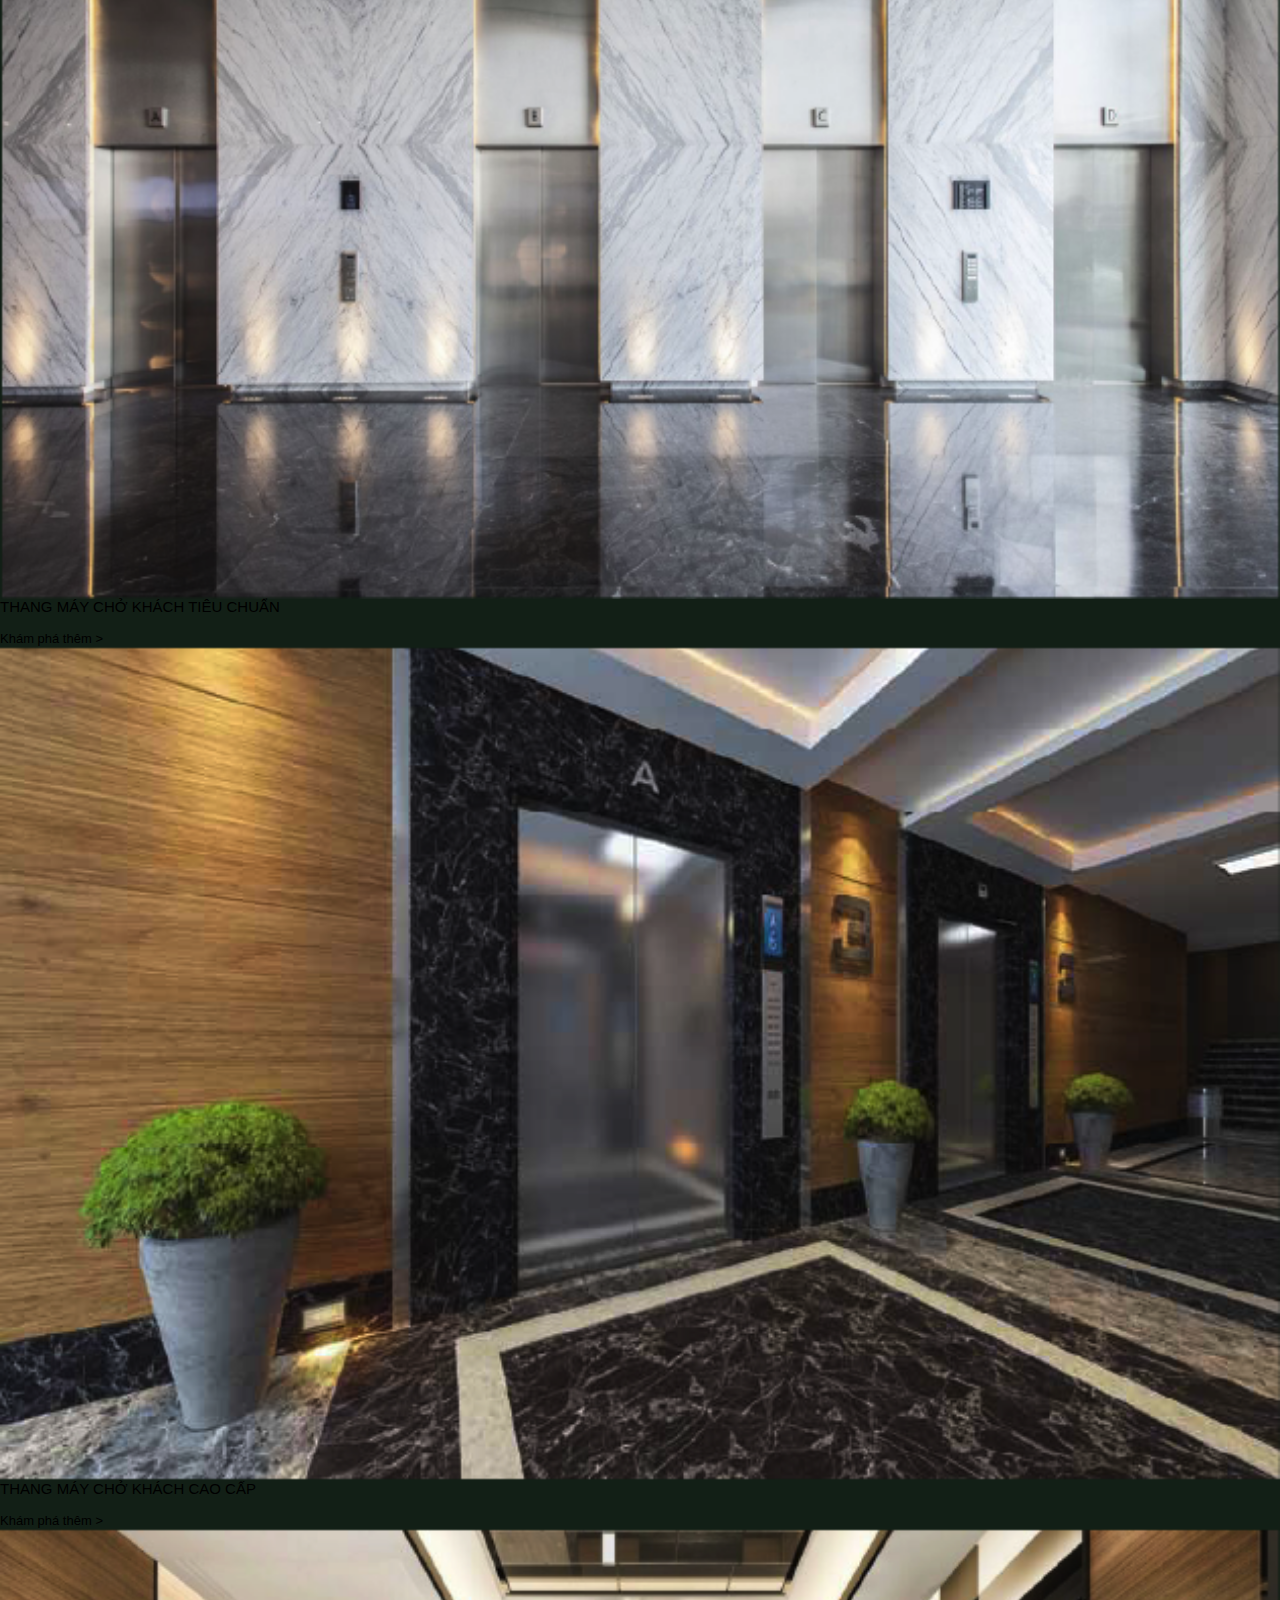
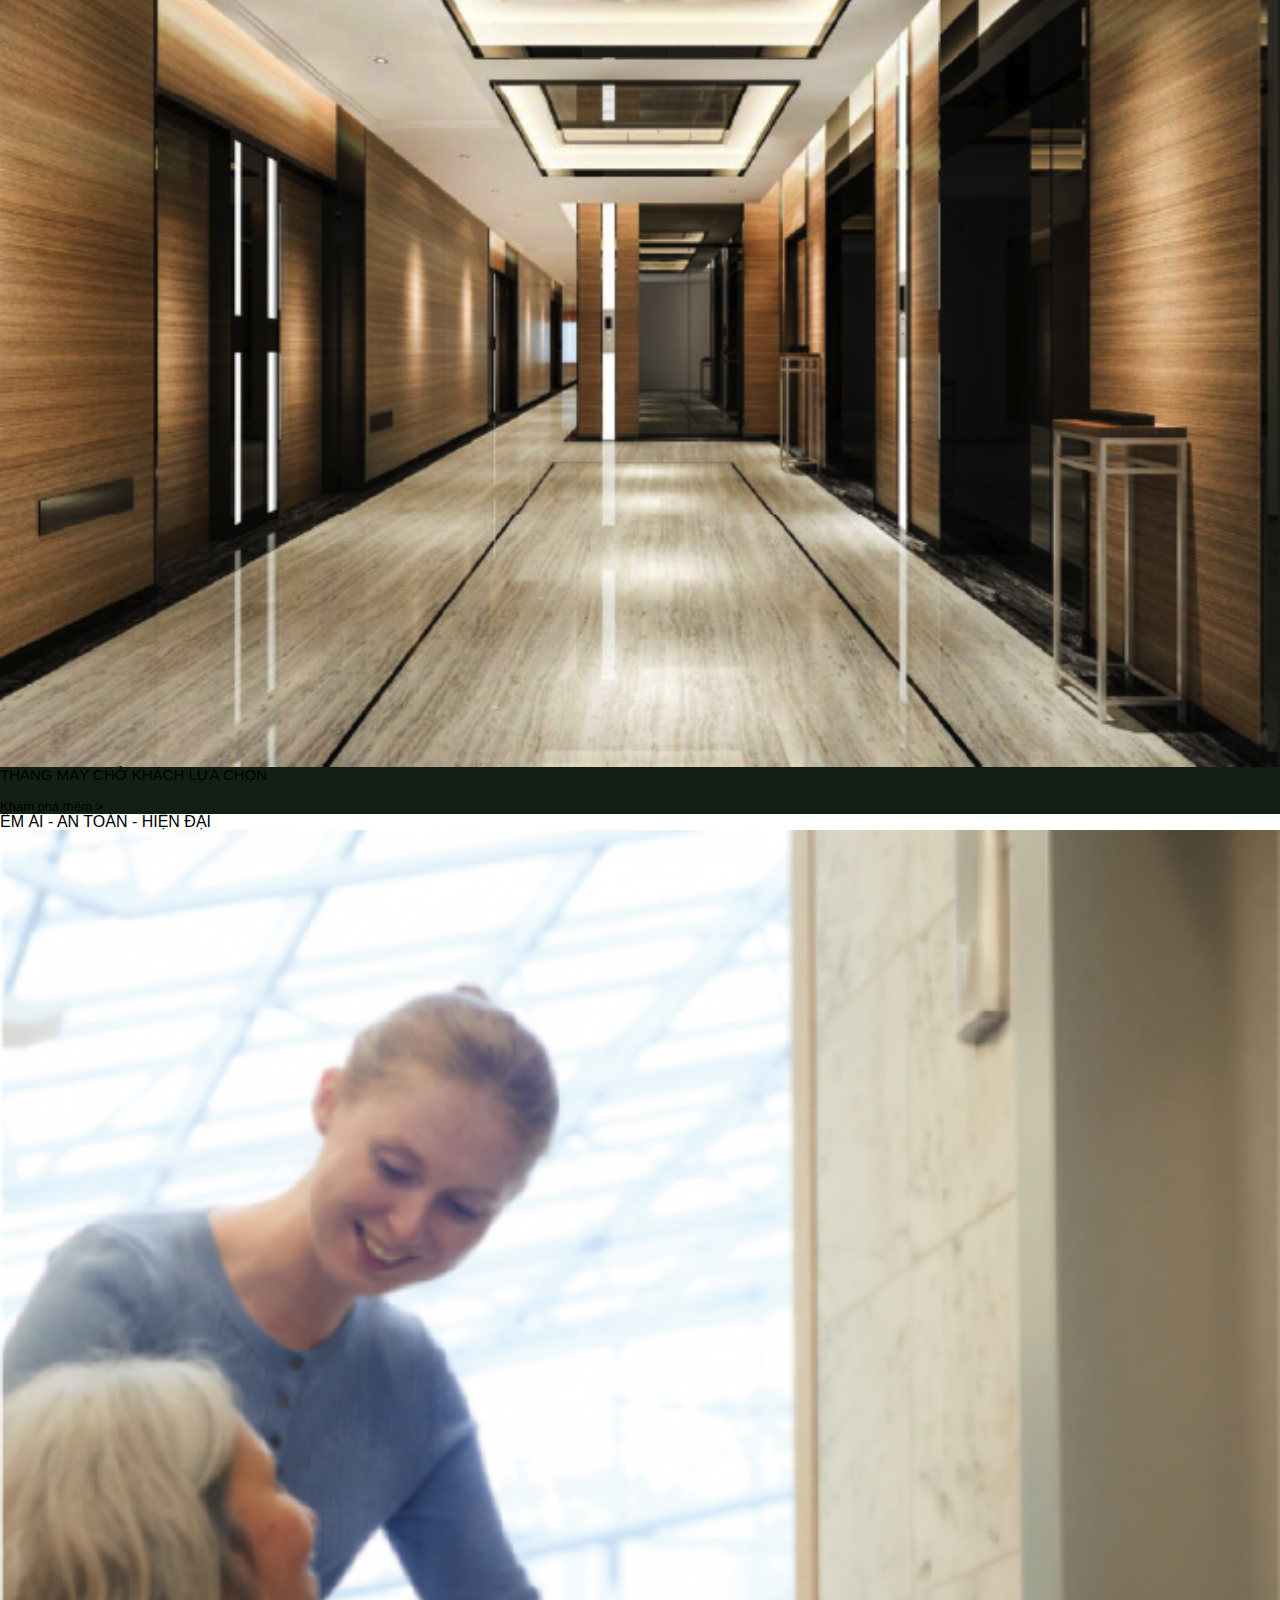
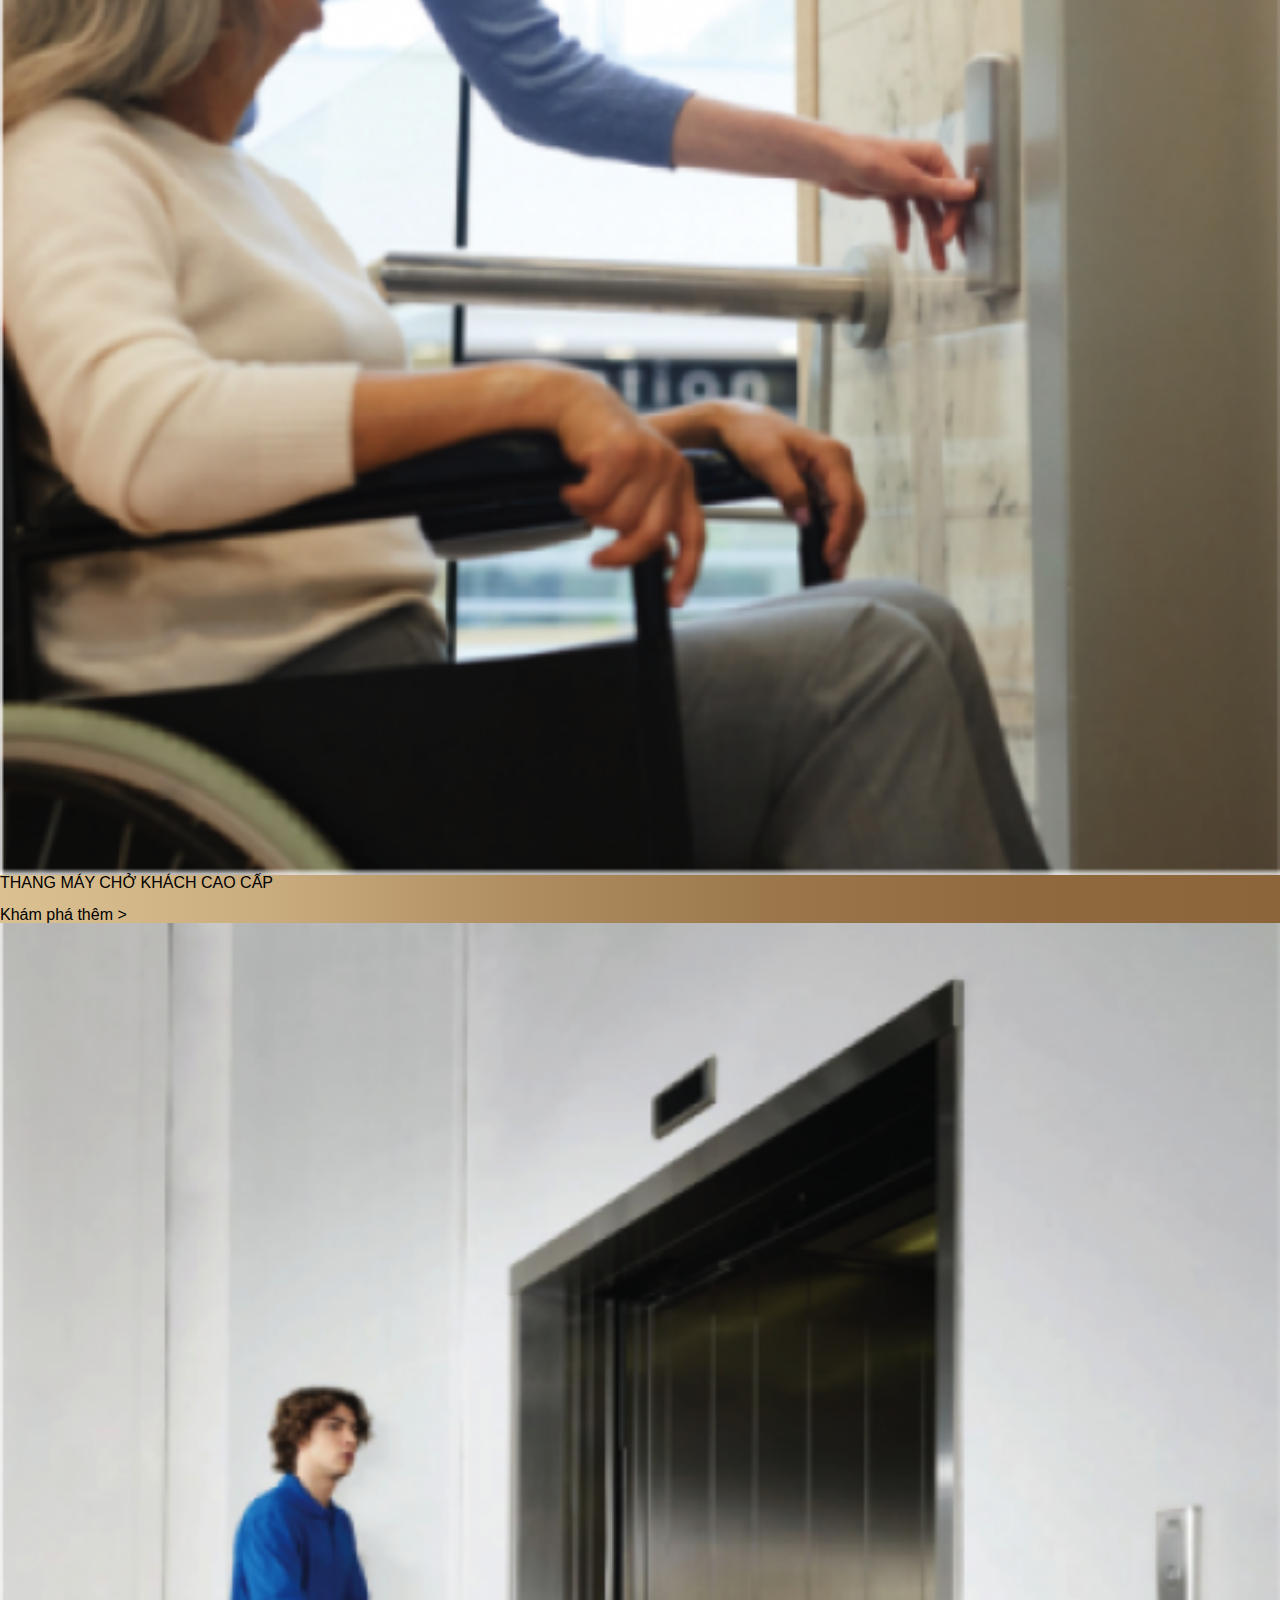
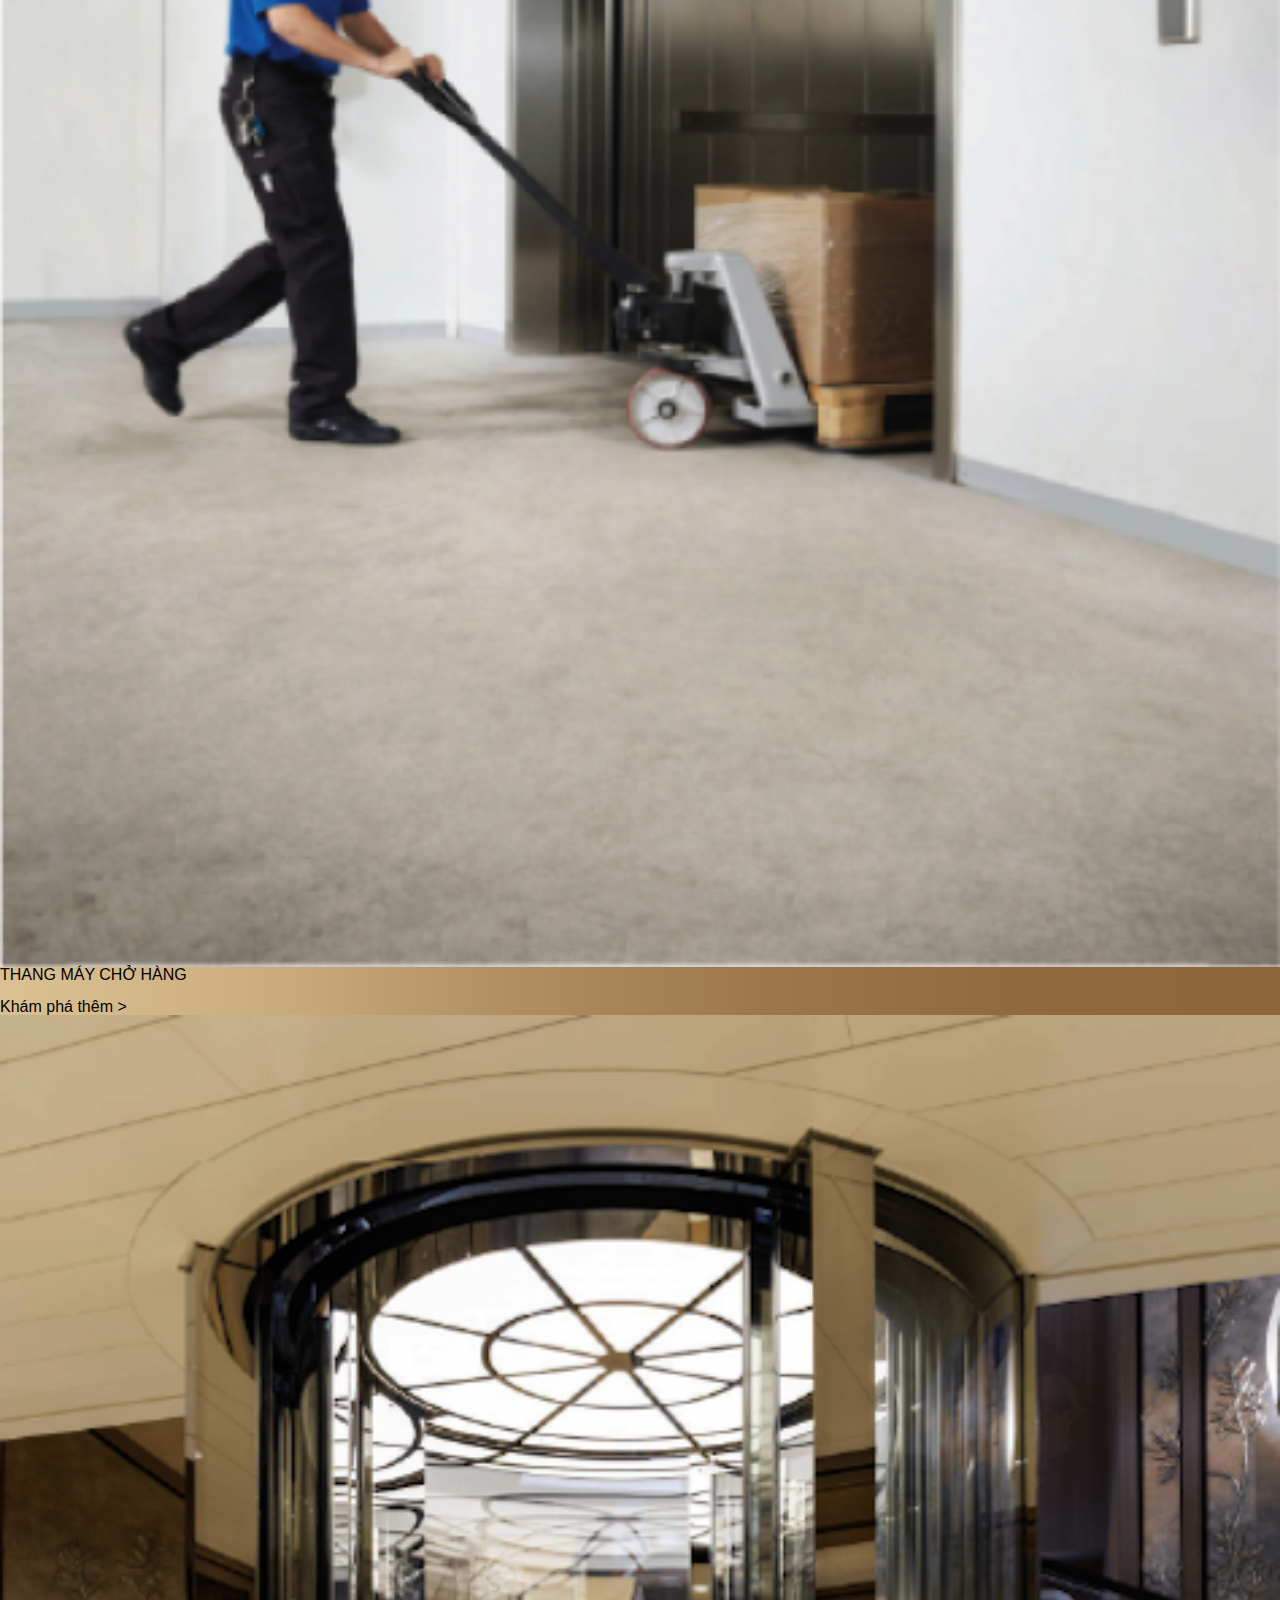
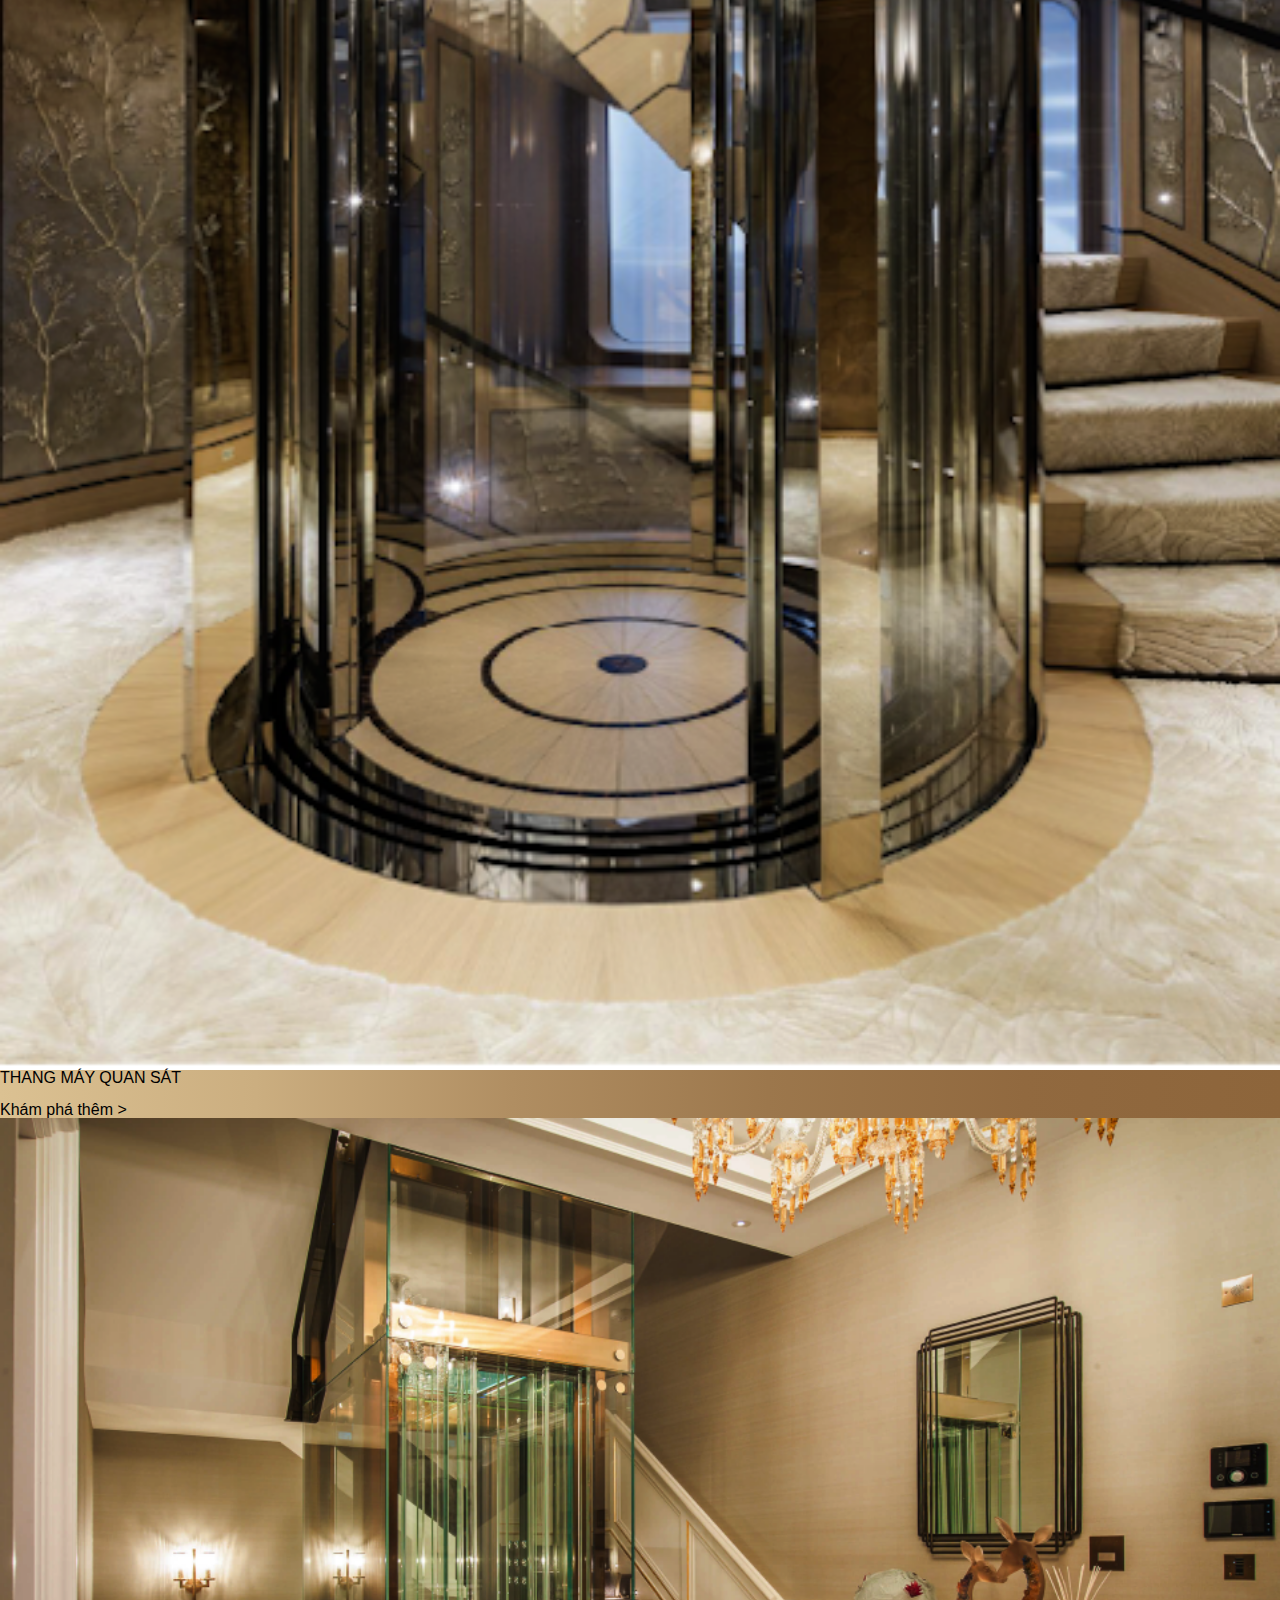
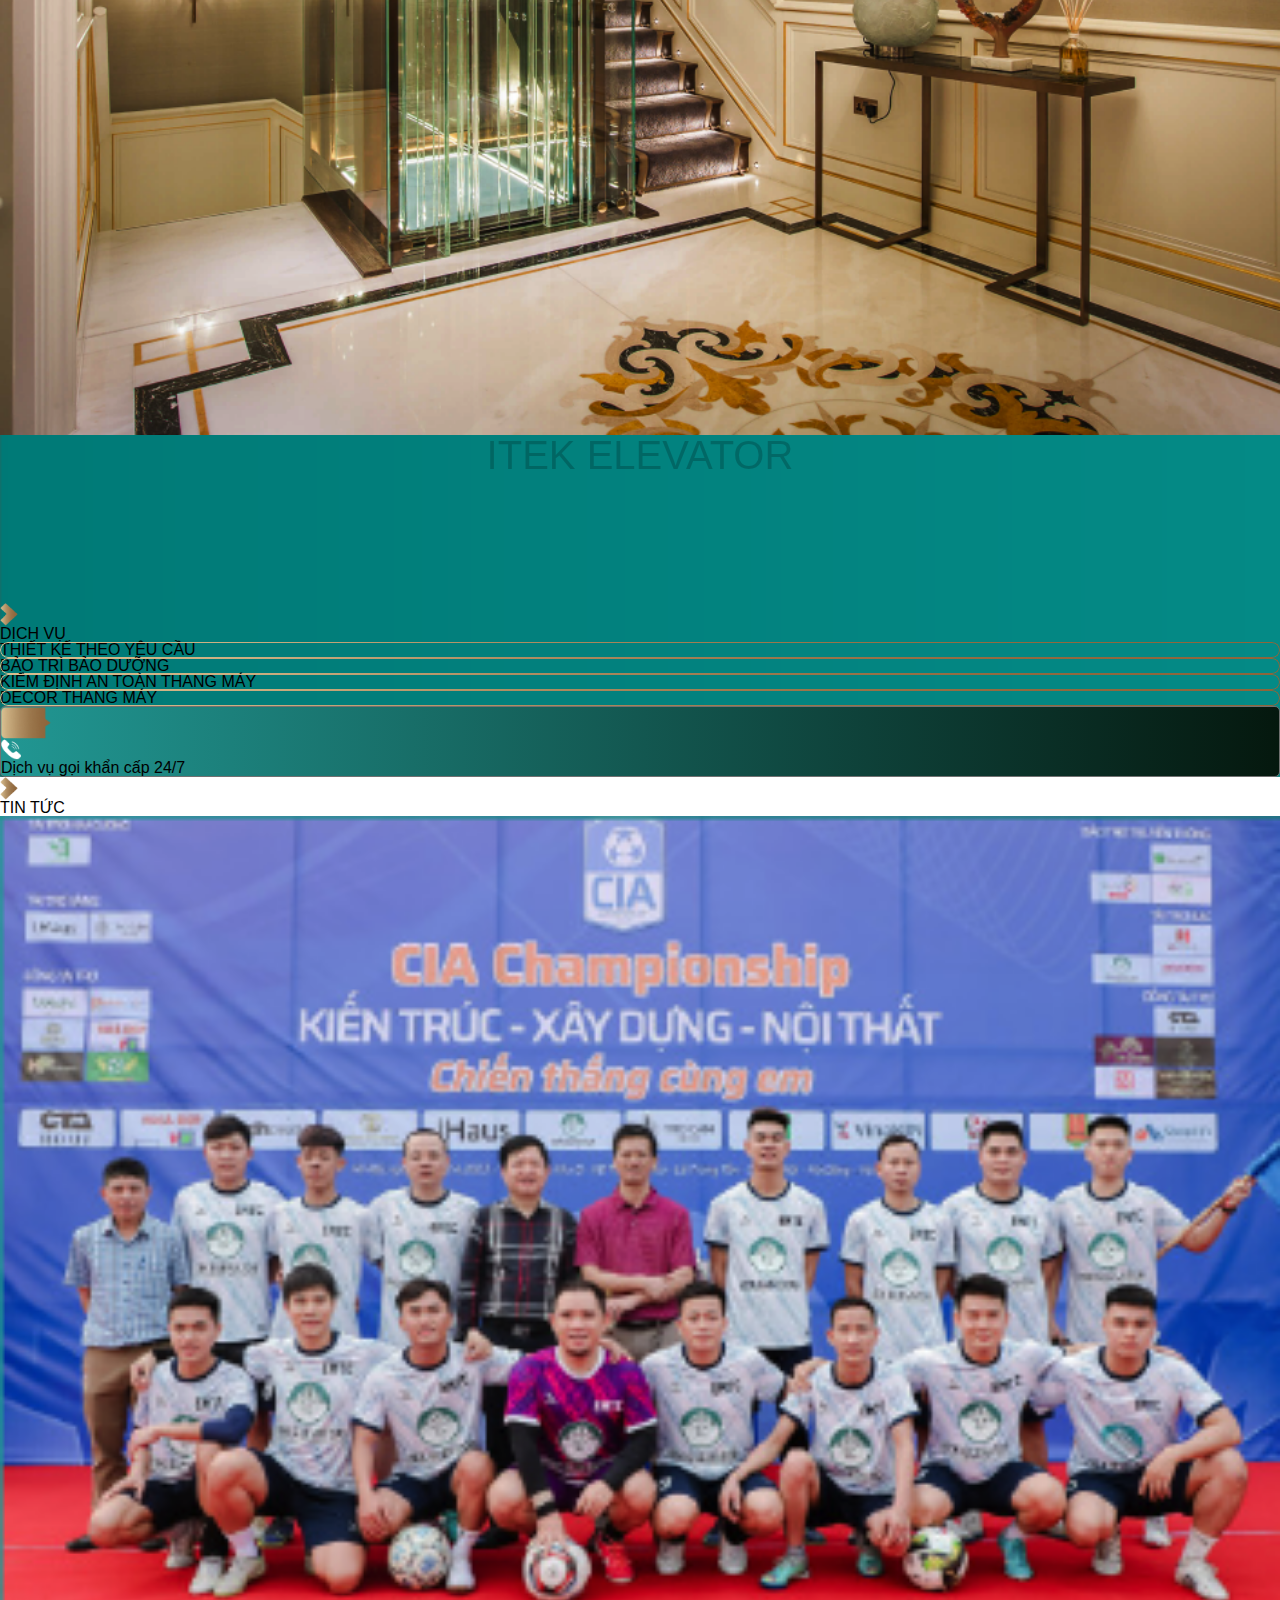
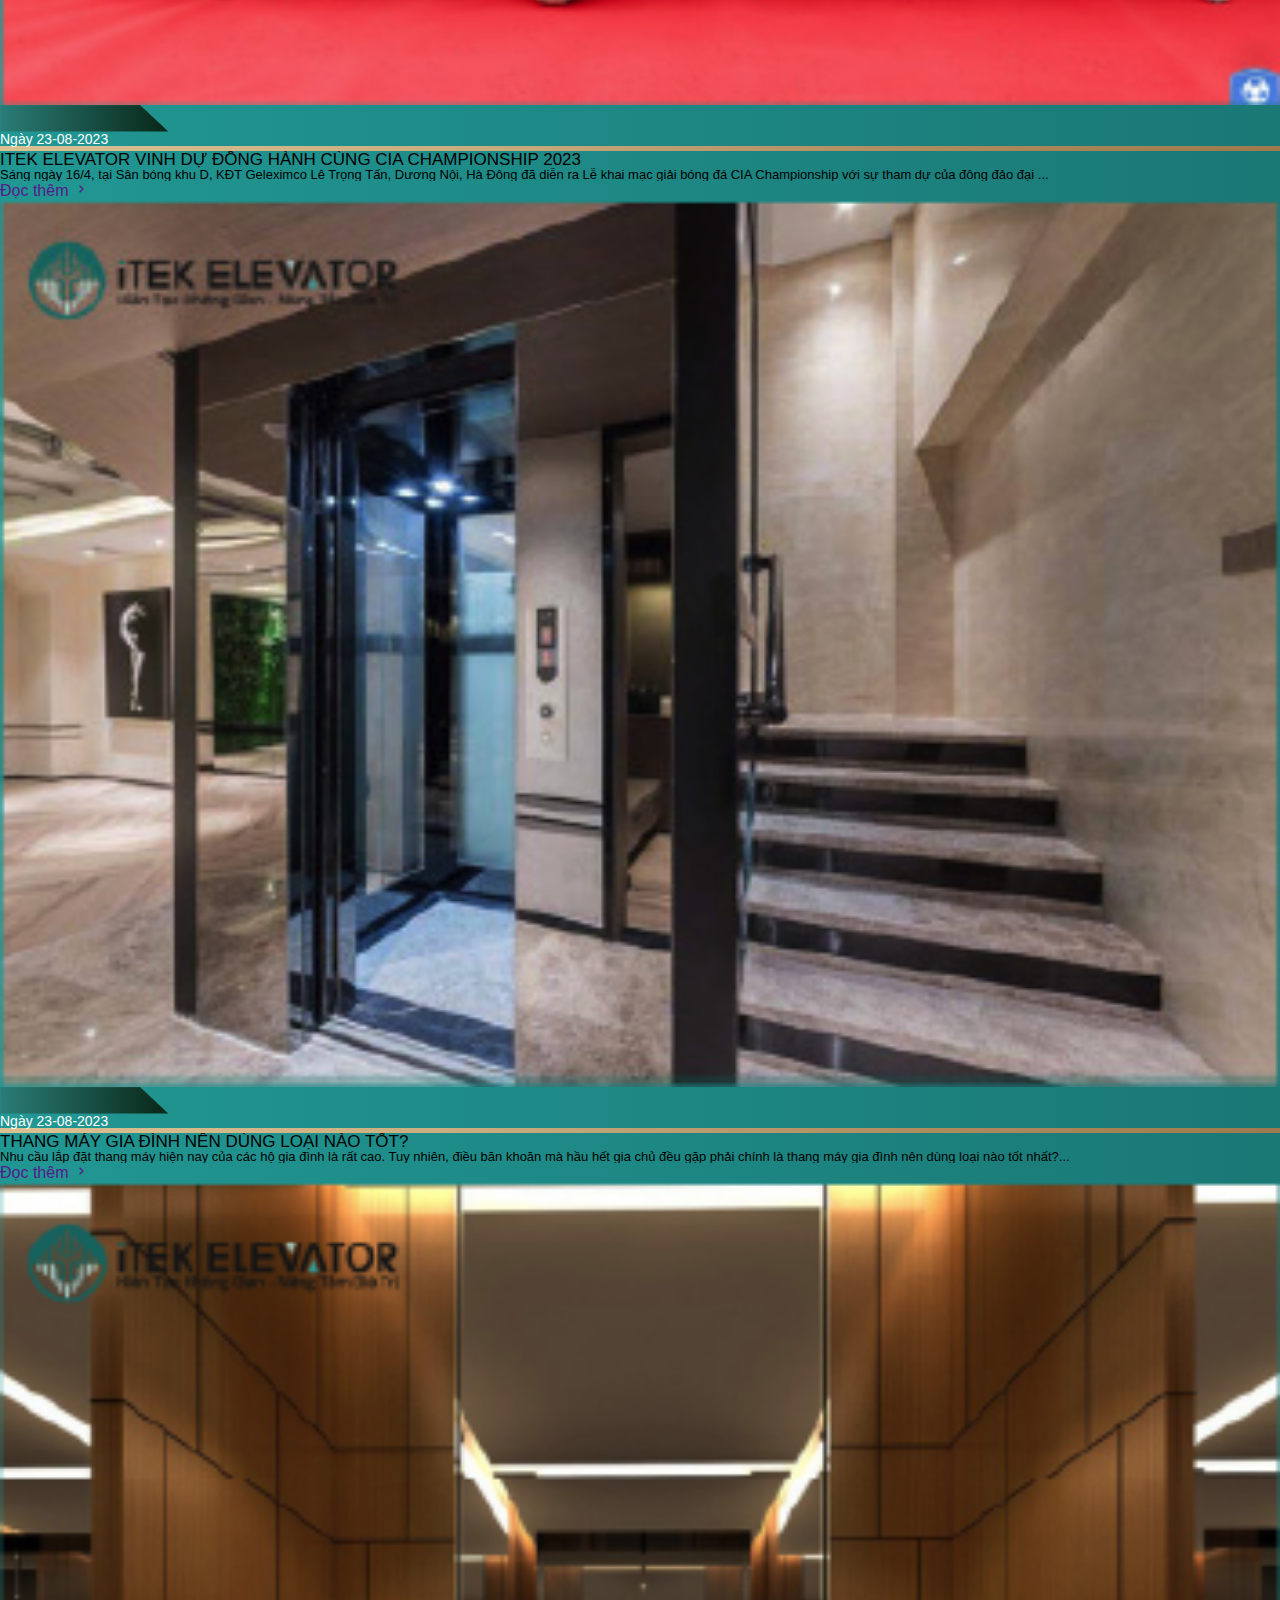
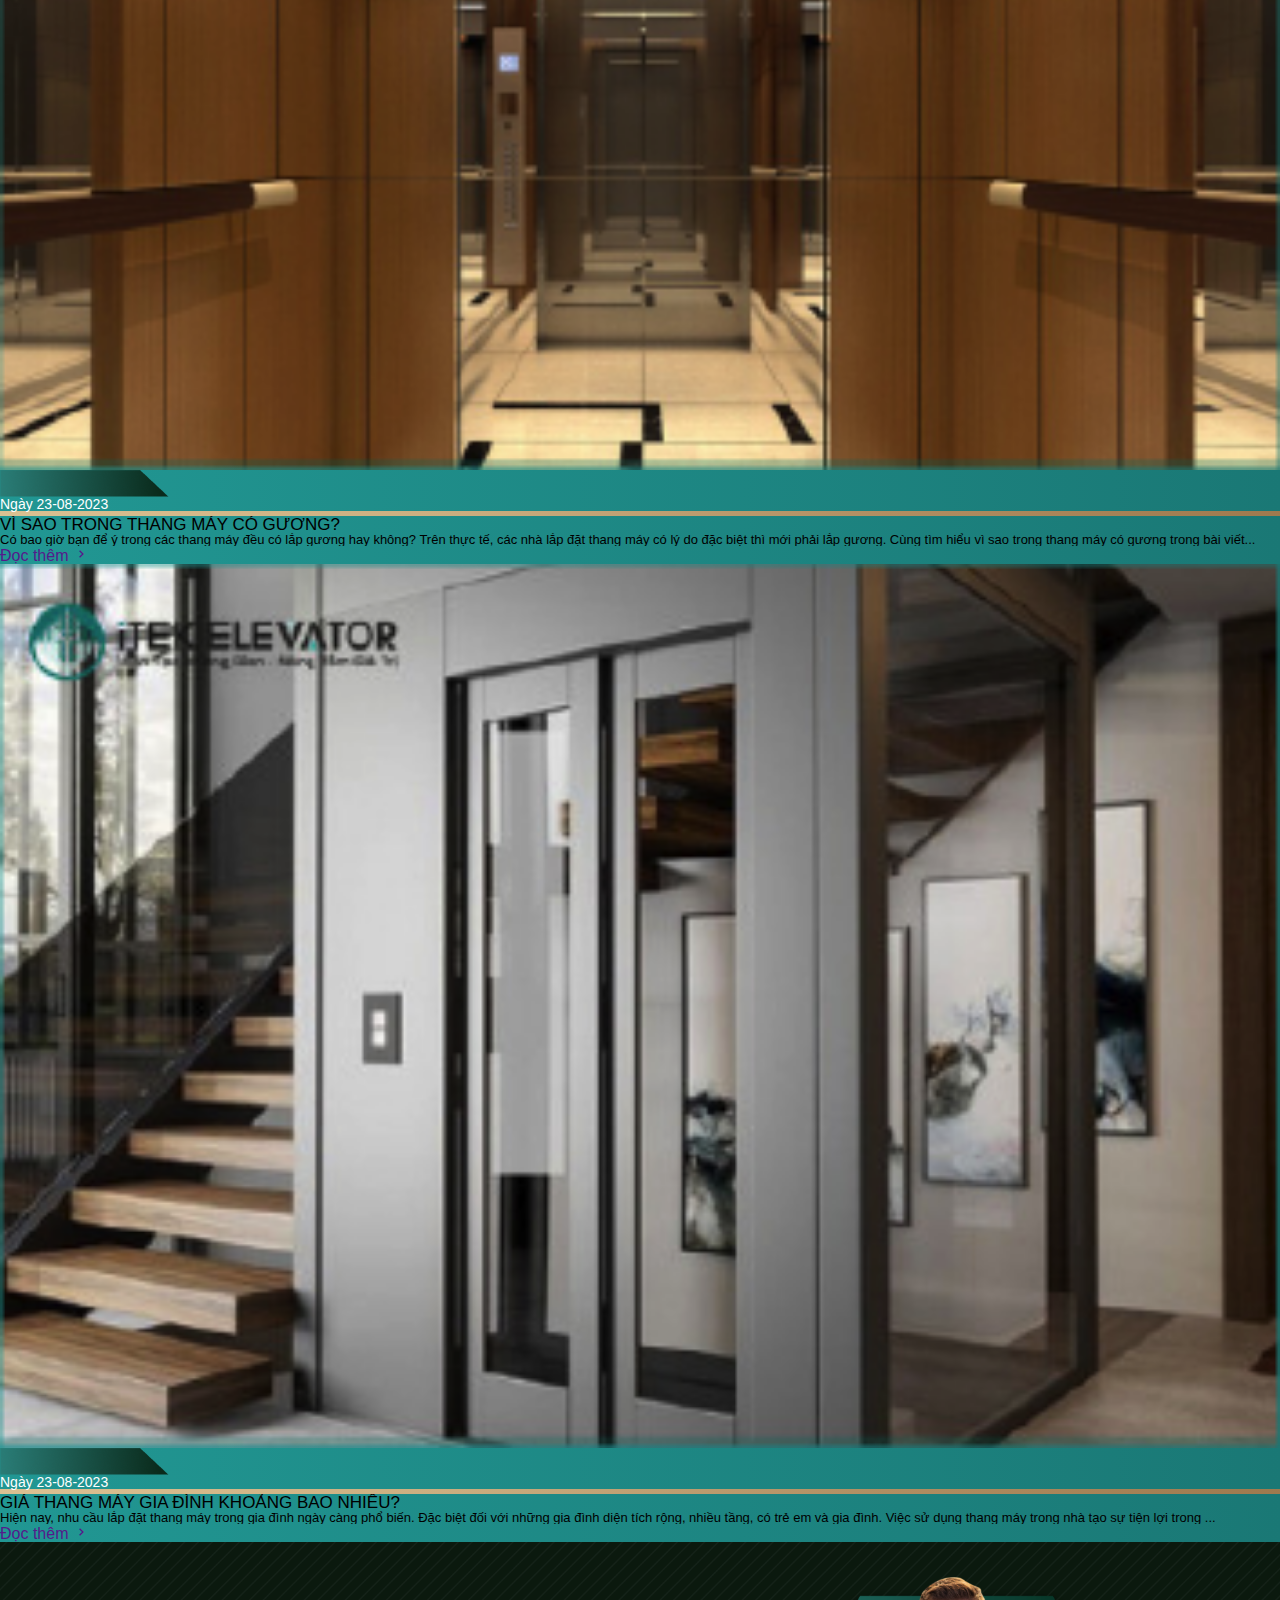
==== commit a40b6596: "update" ====
--- a/index.html
+++ b/index.html
@@ -67,6 +67,10 @@
       </div>
       <div class="col-12 col-md-6 py-2 px-0">
         <img class="img-itek" src="./img/nha-may.png" alt="" width="100%">
+        <div class="text-center fw-bold lh-sm pt-5">
+          <h3>NHÀ MÁY SẢN XUẤT THANG MÁY TẠI HÀ NỘI</h3> 
+          <p>Lô 15A, KCN Quang Minh, Huyện Mê Linh, Thành Phố Hà Nội </p>
+        </div>
     </div>
     </div>
   </div>
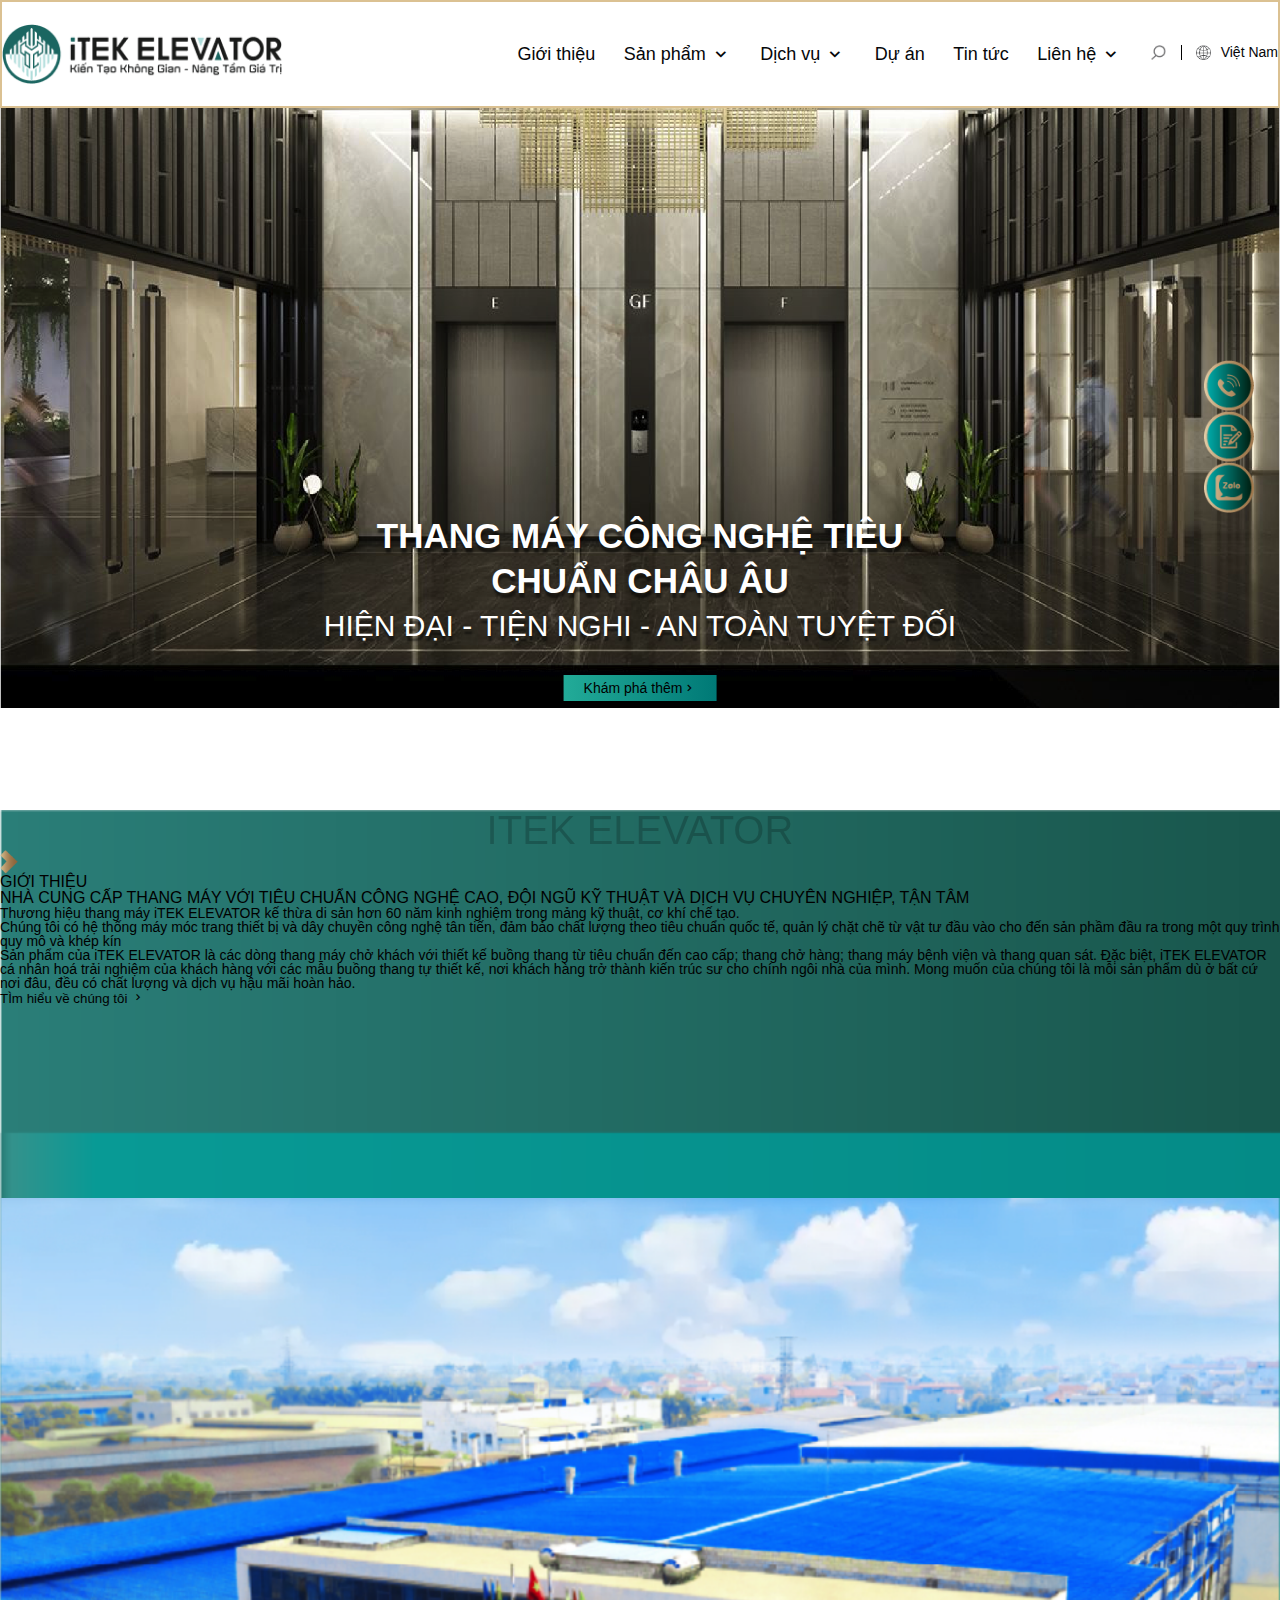
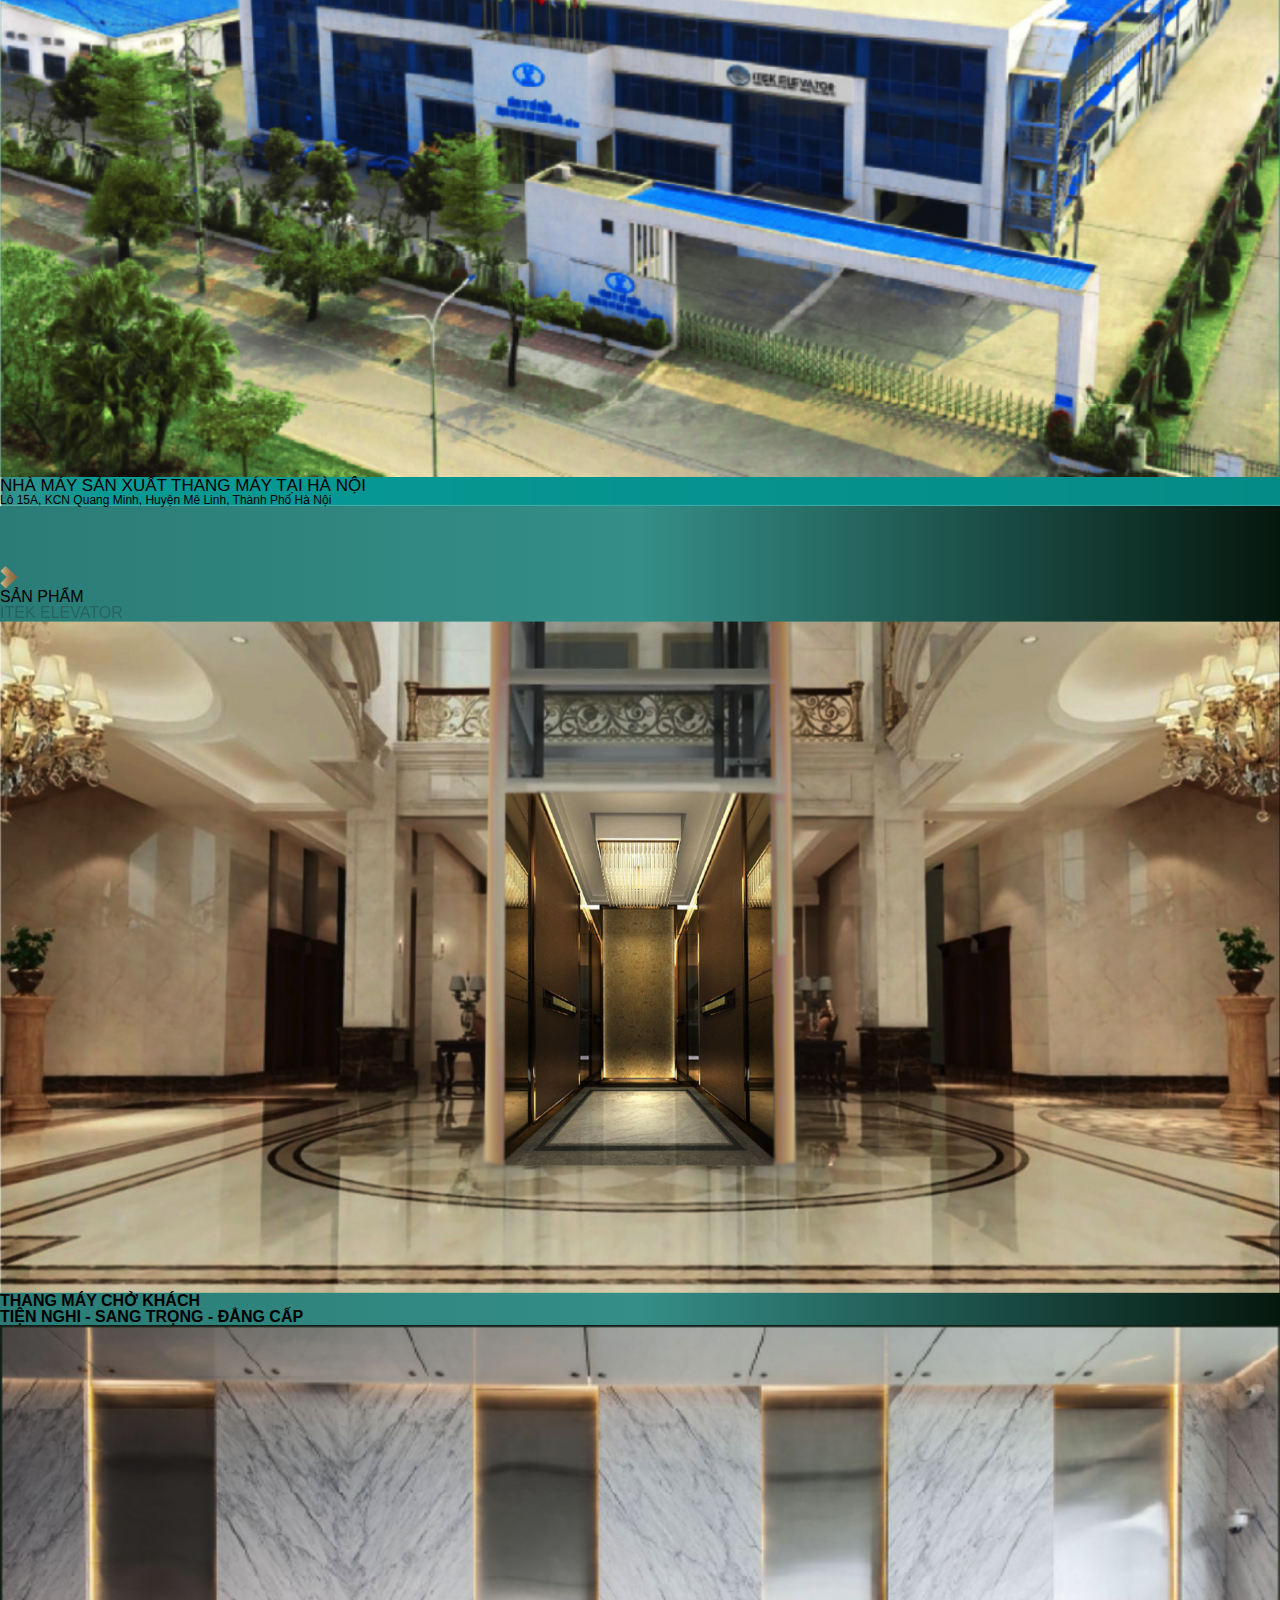
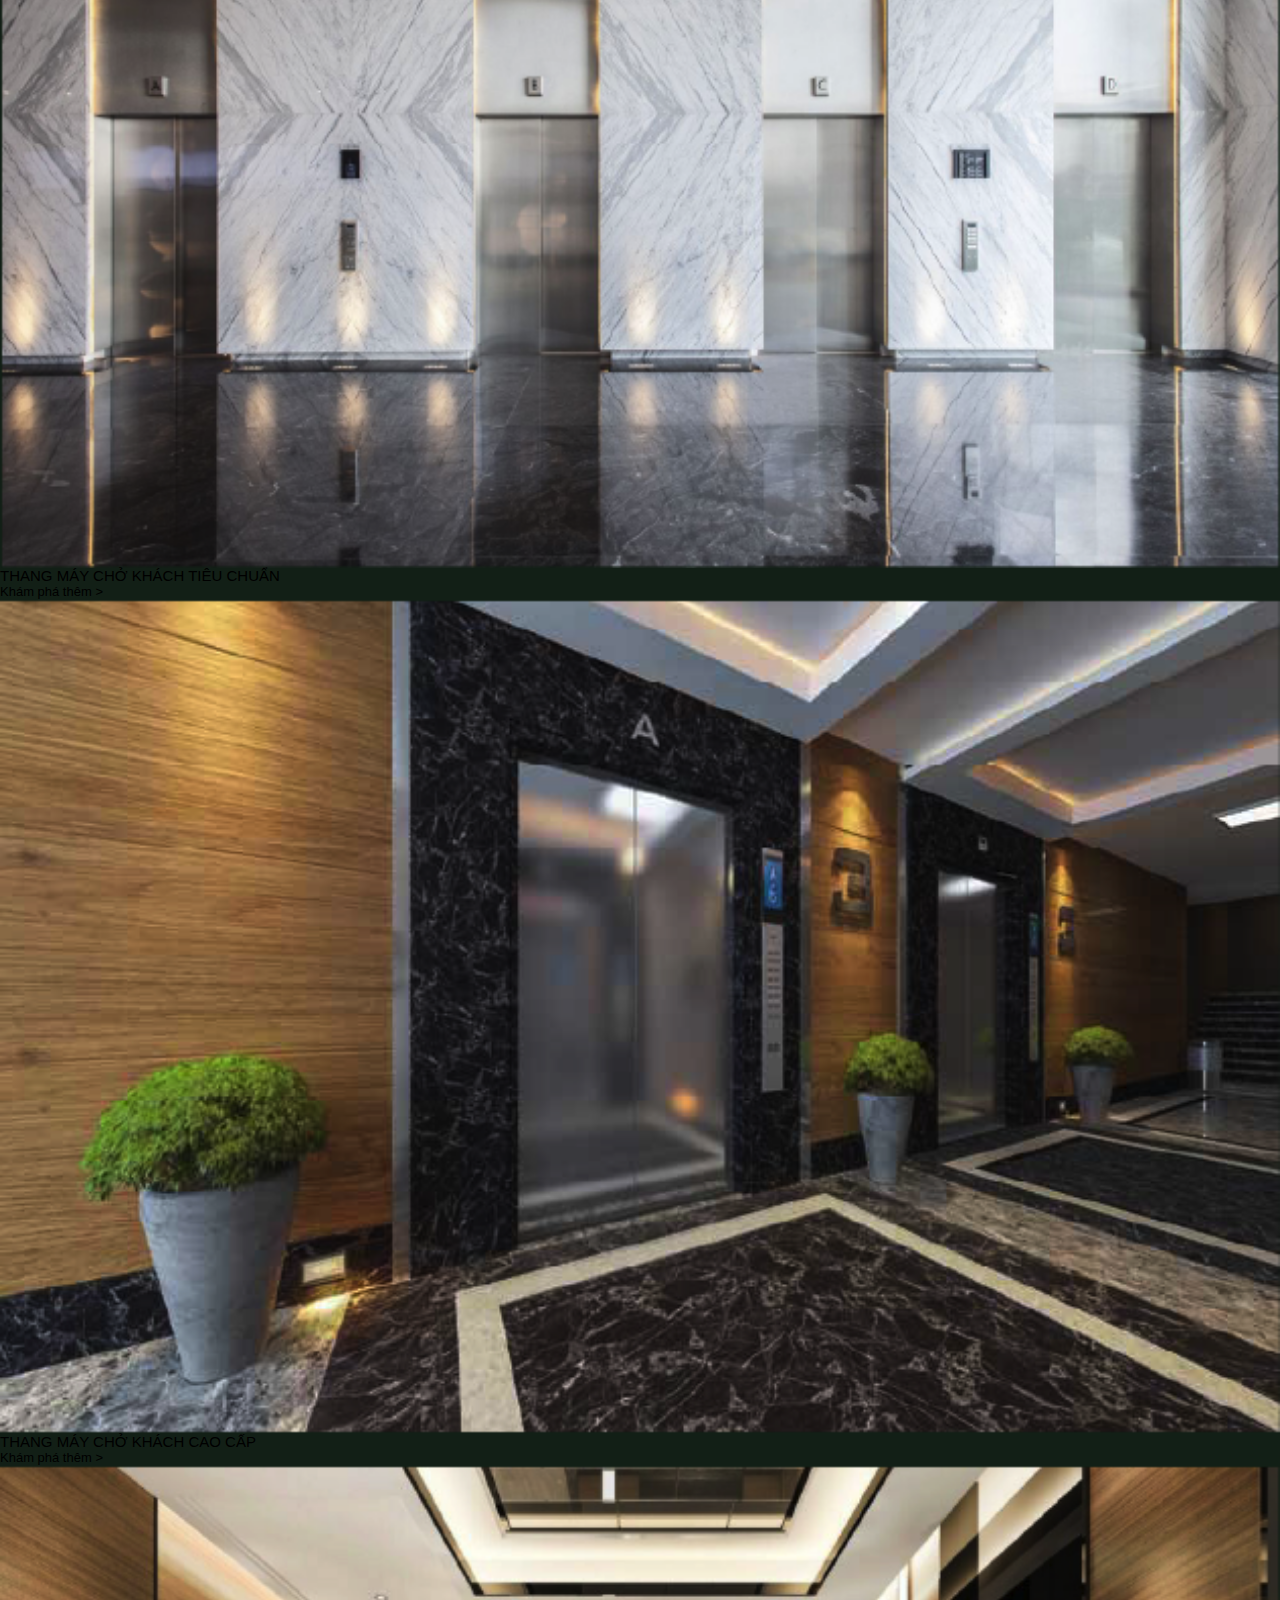
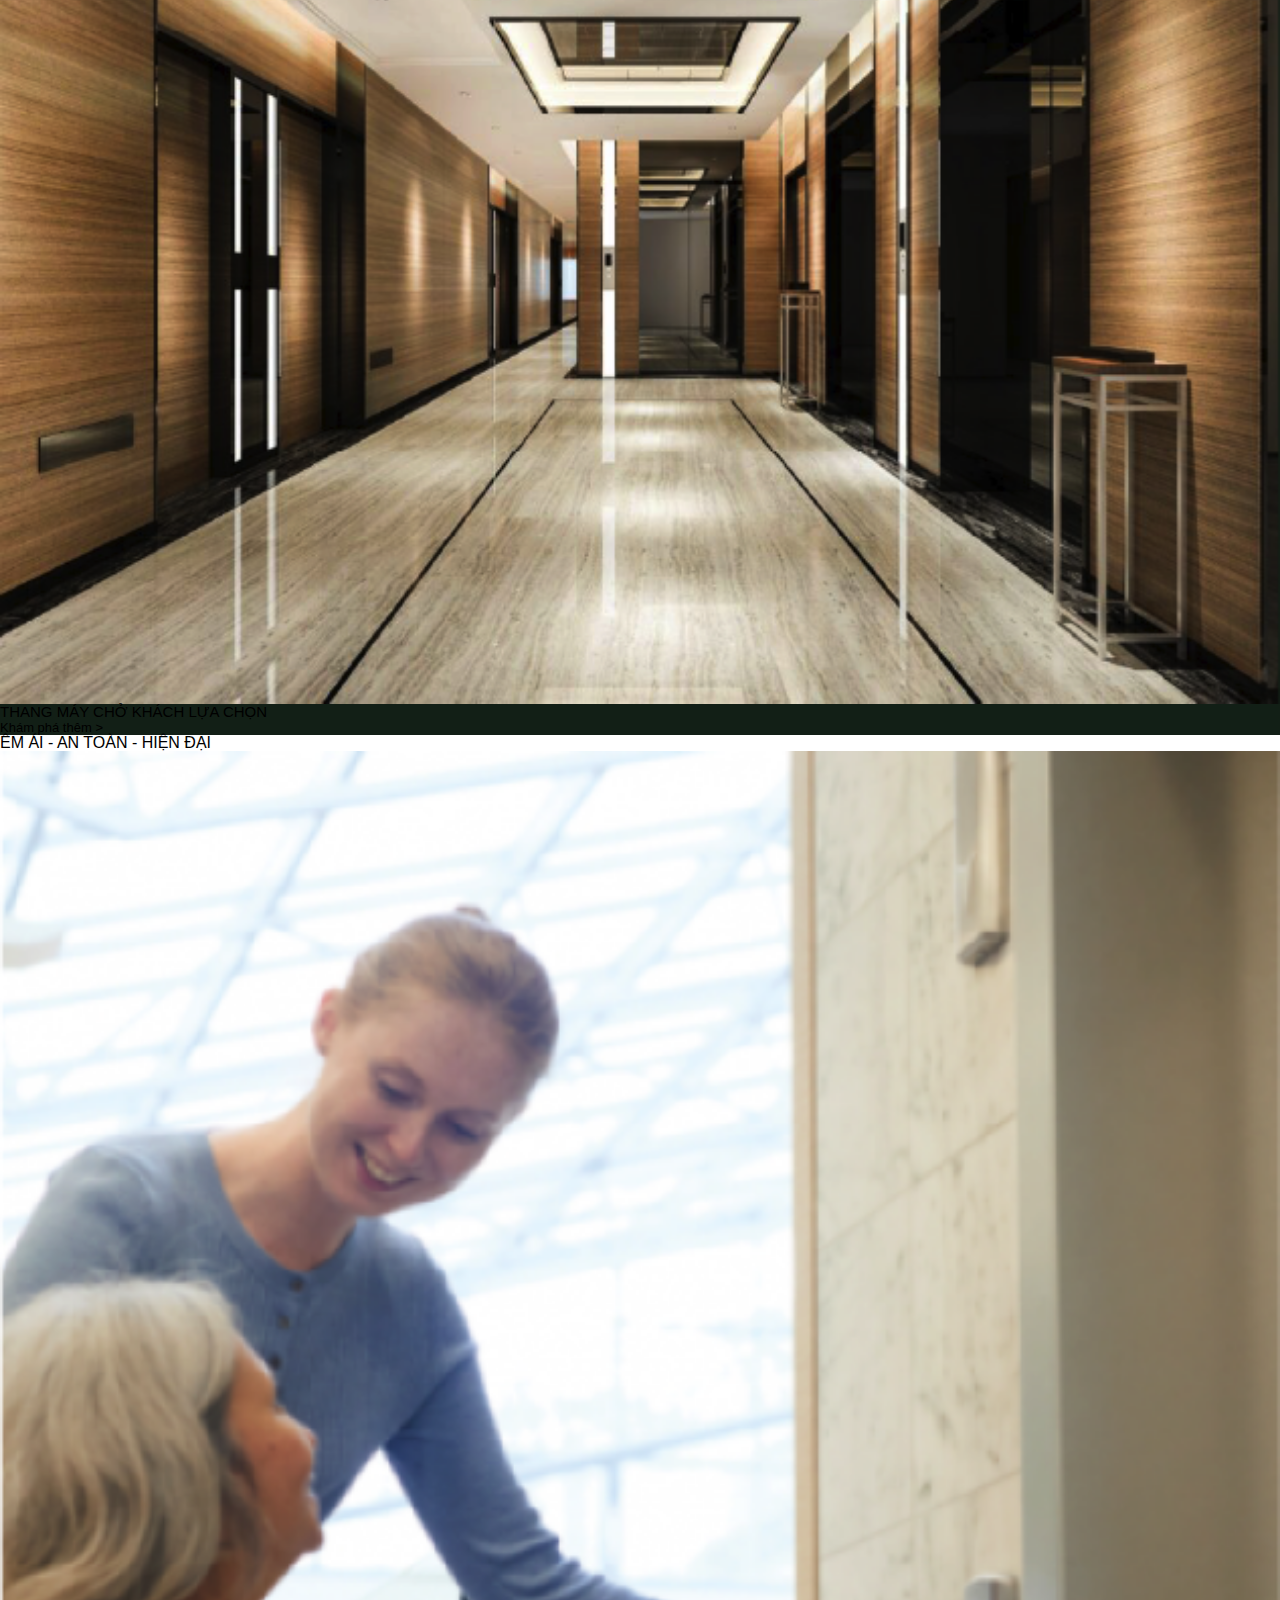
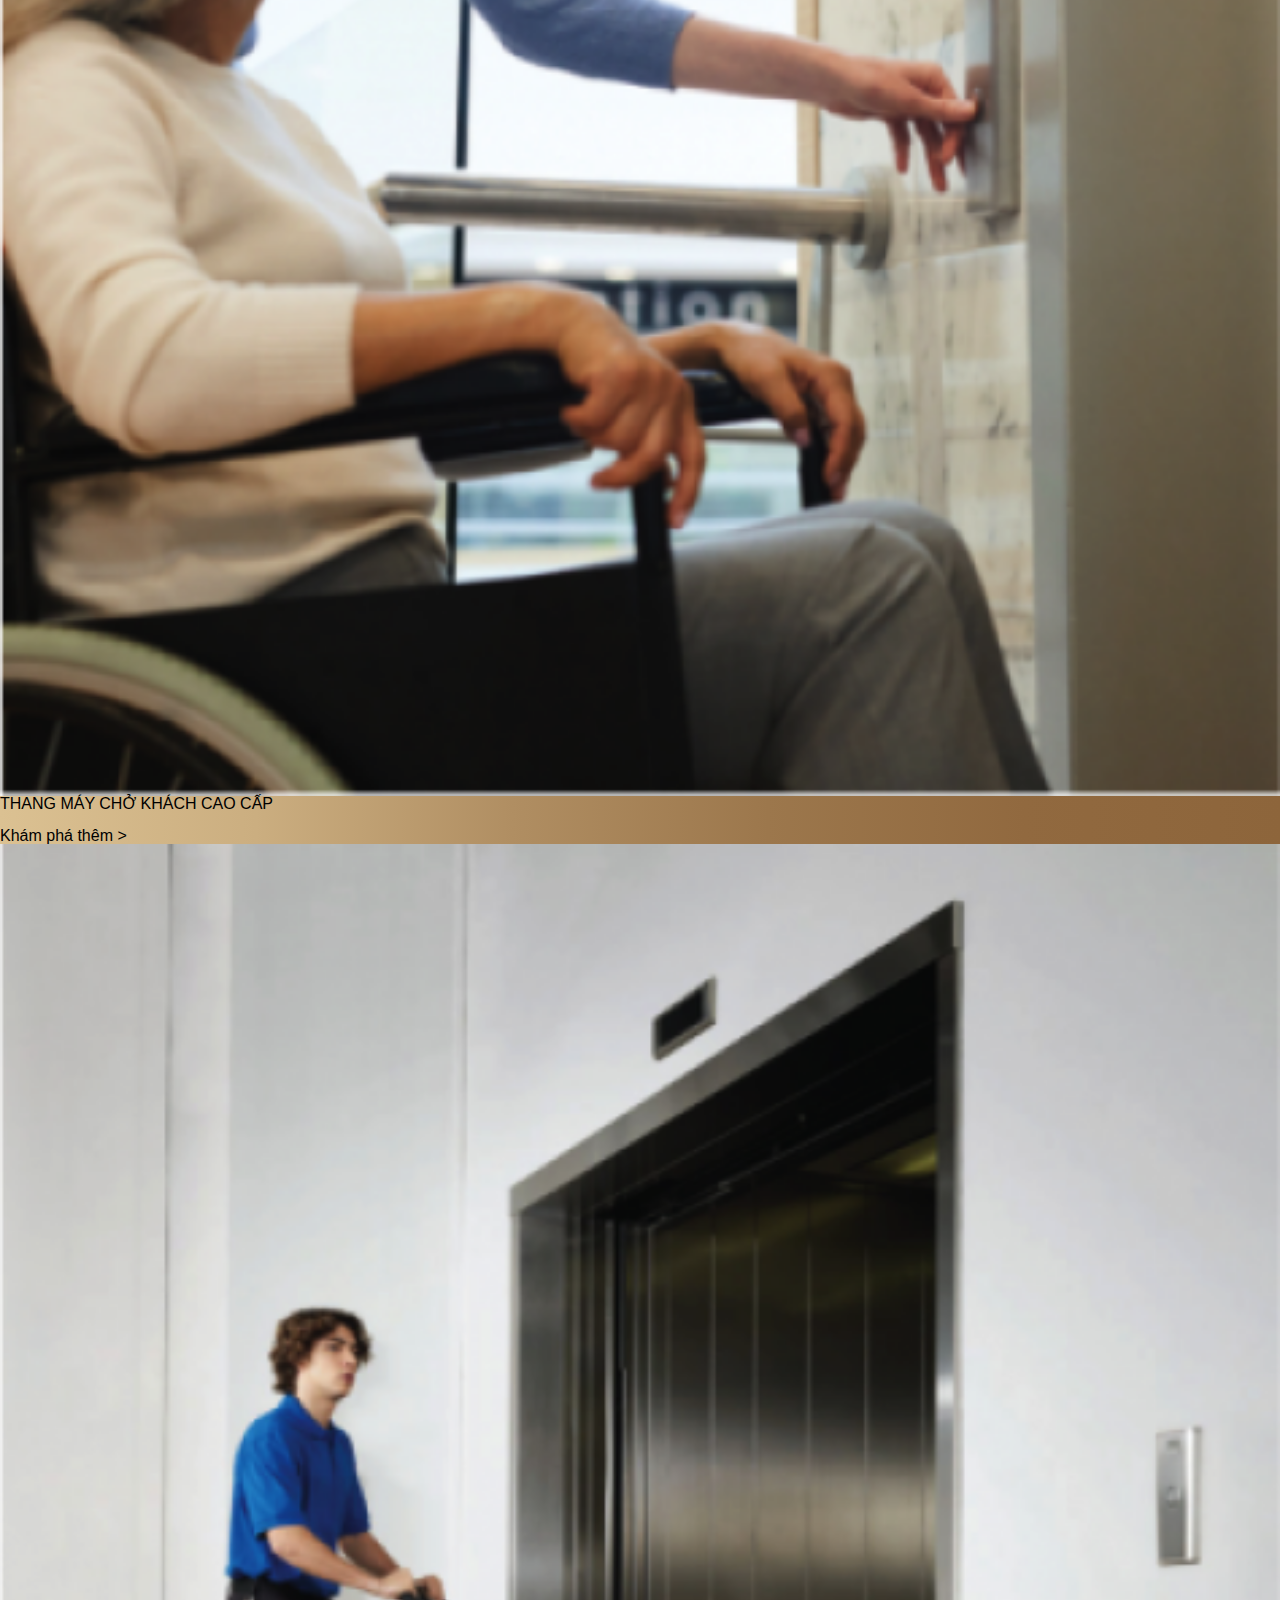
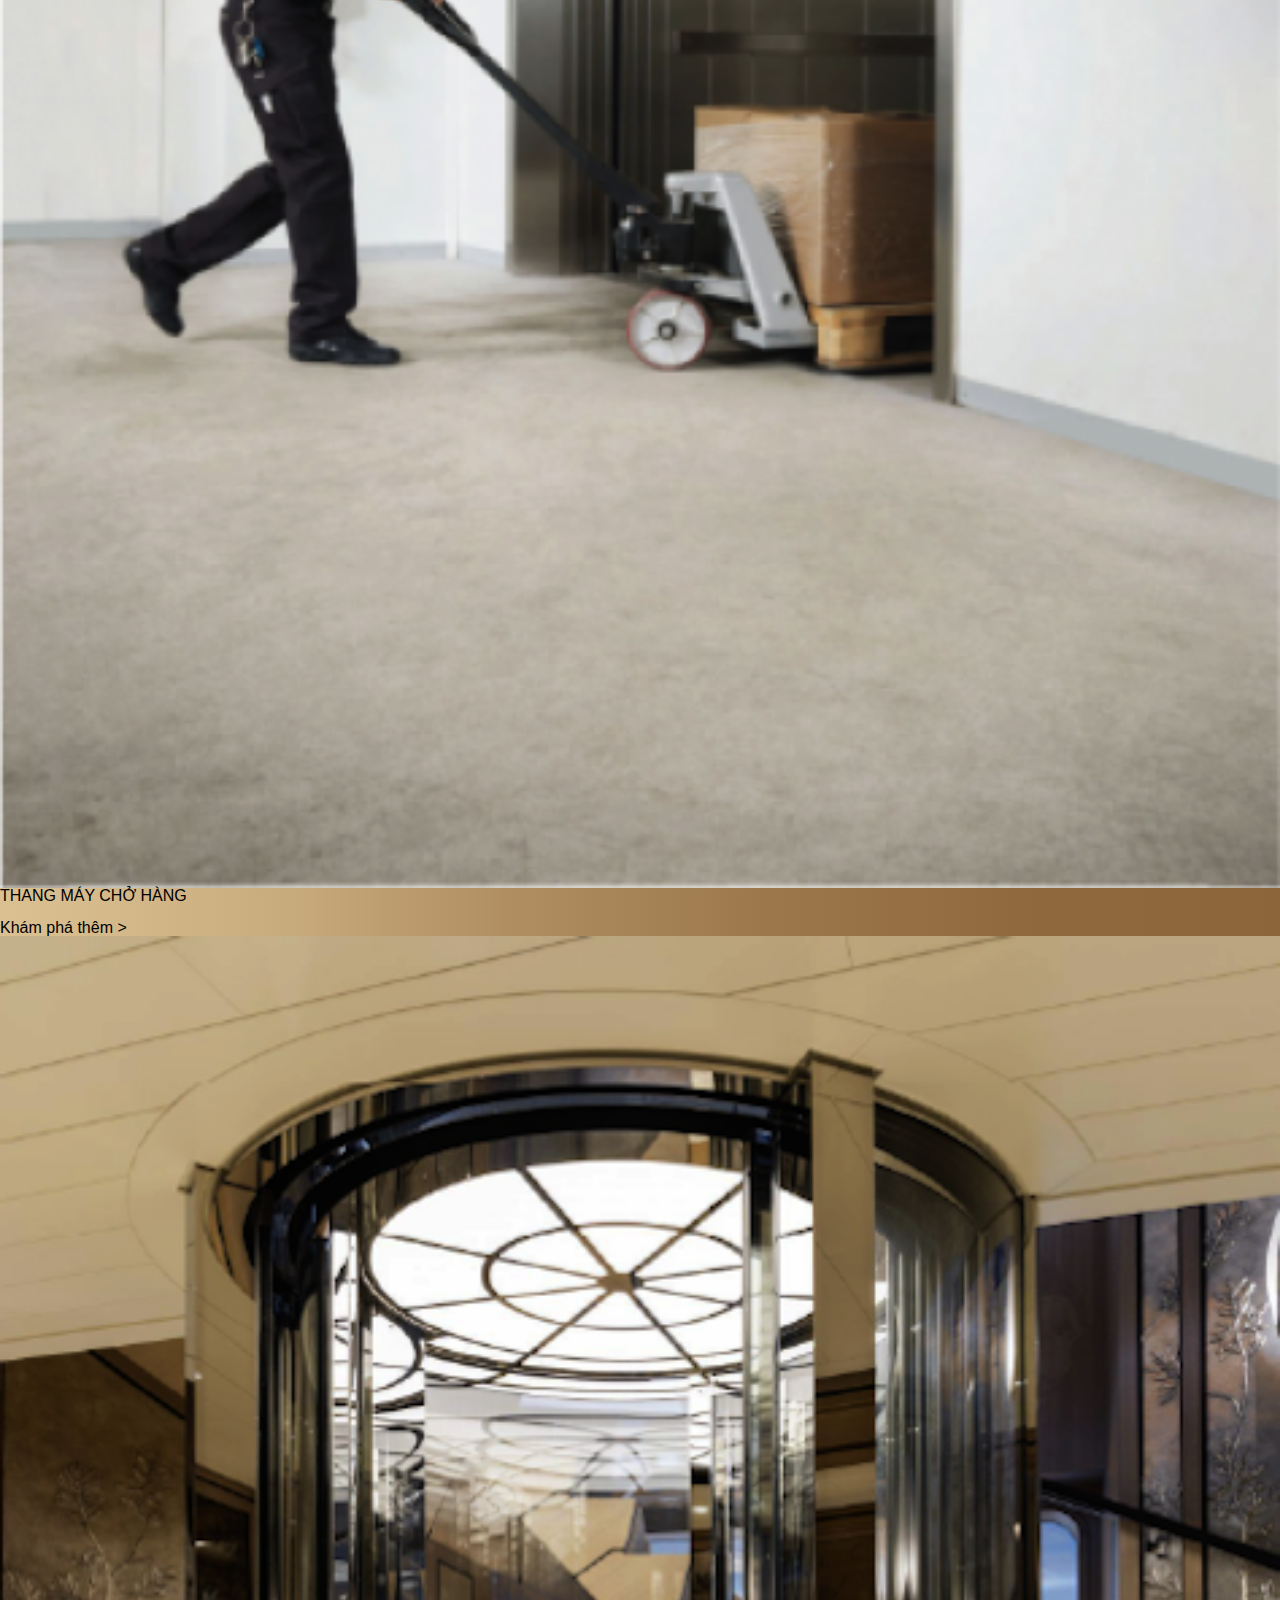
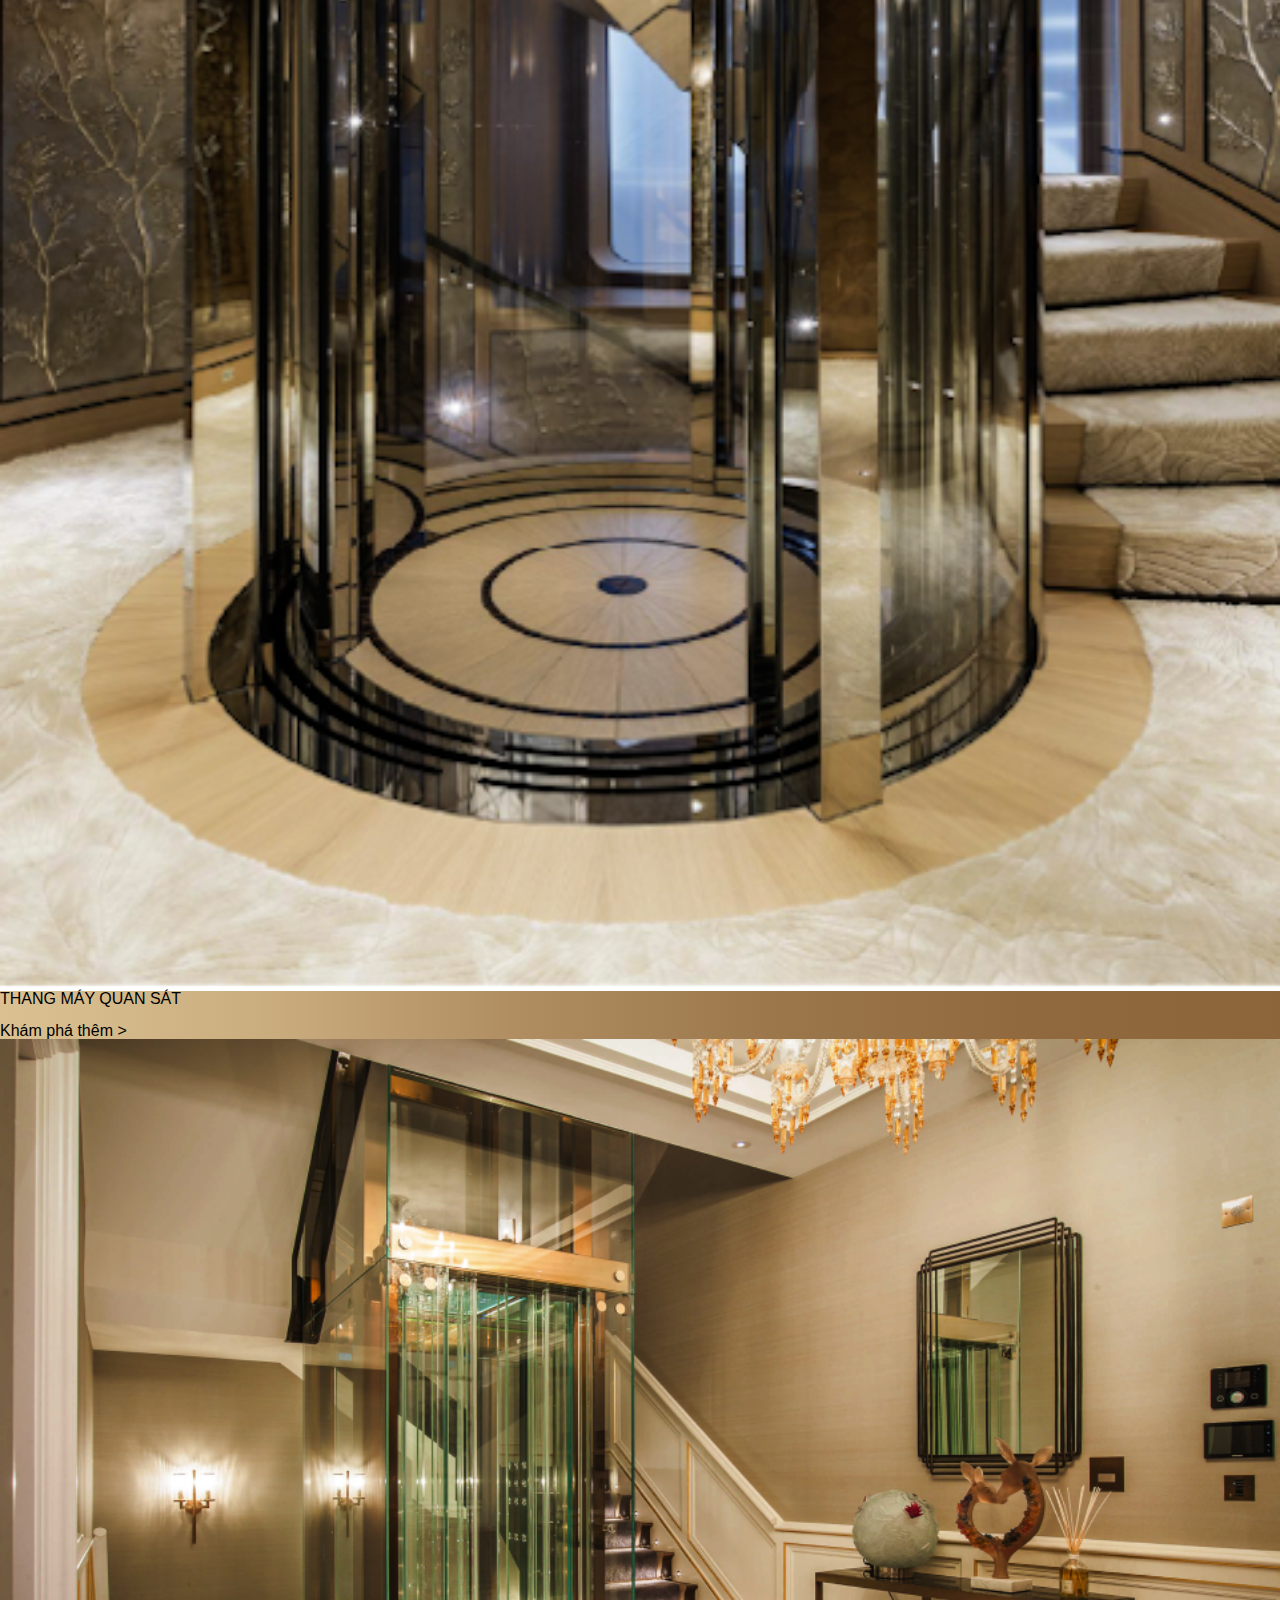
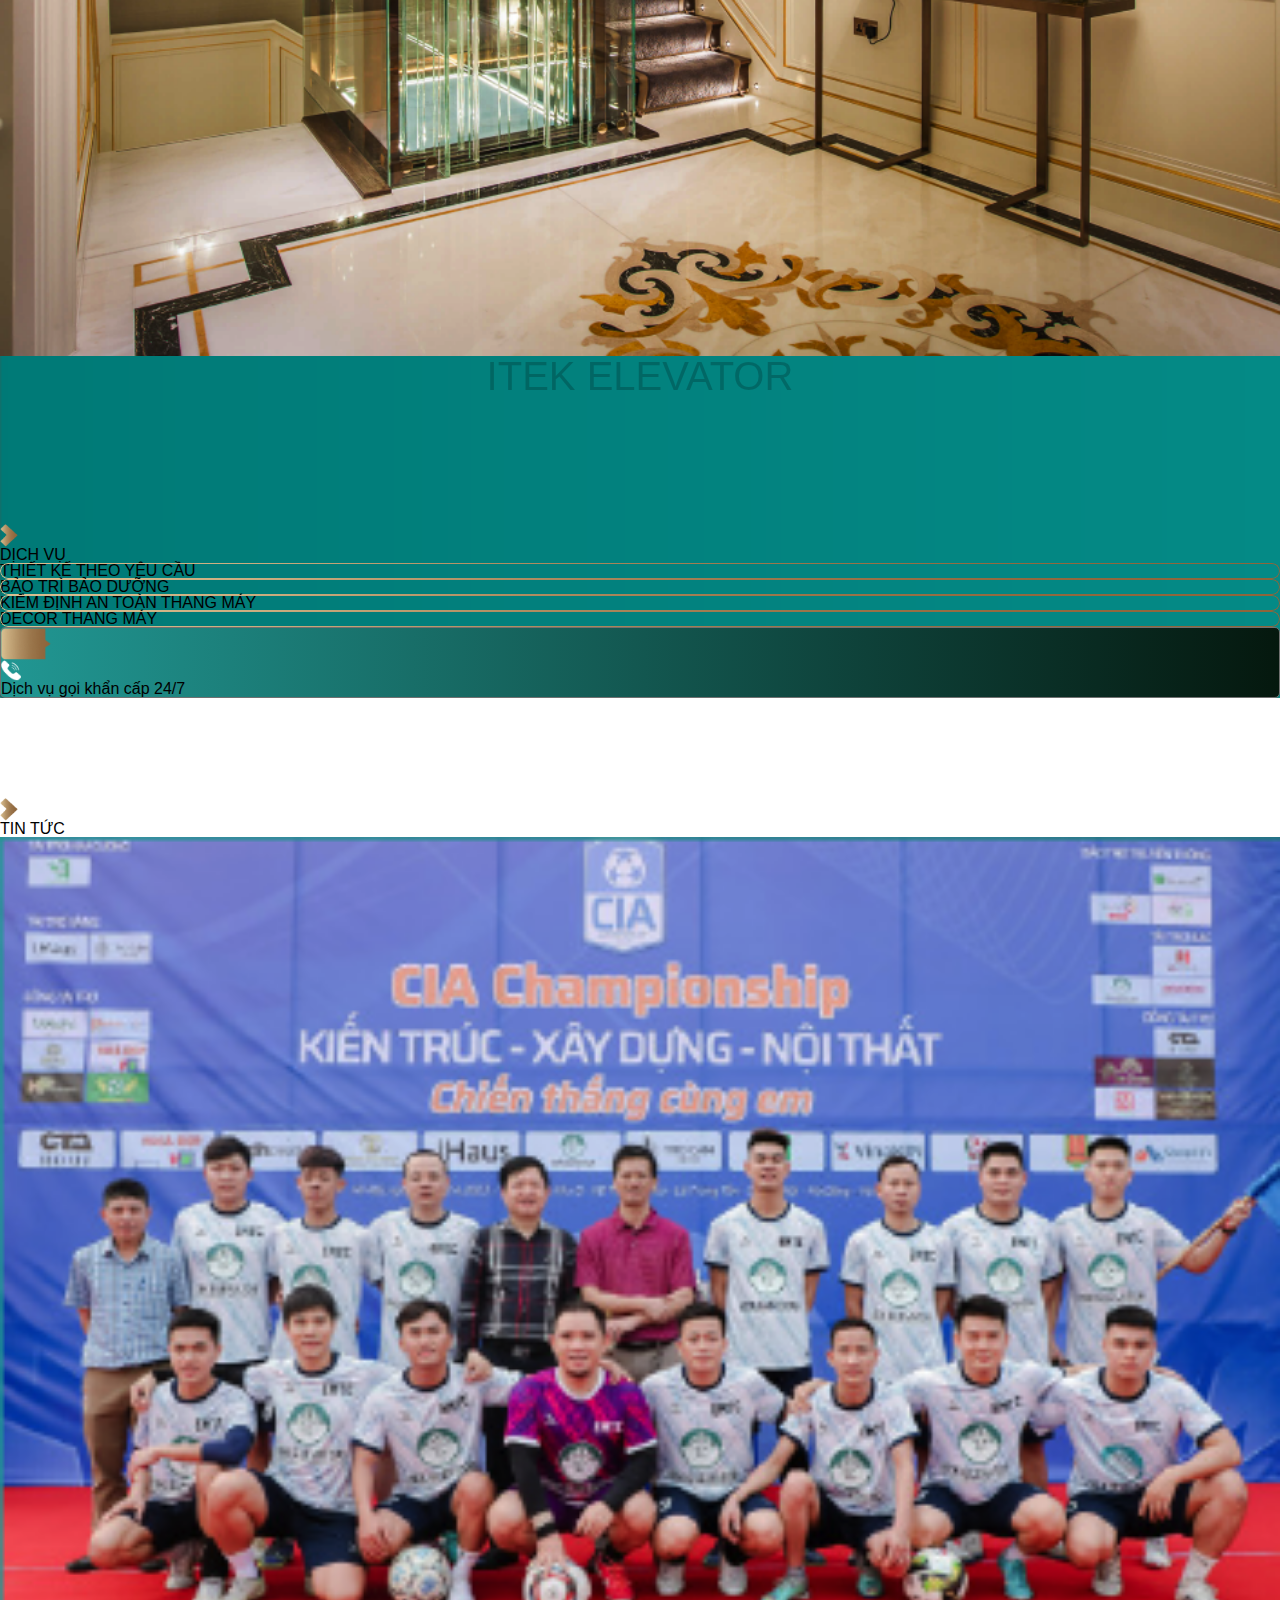
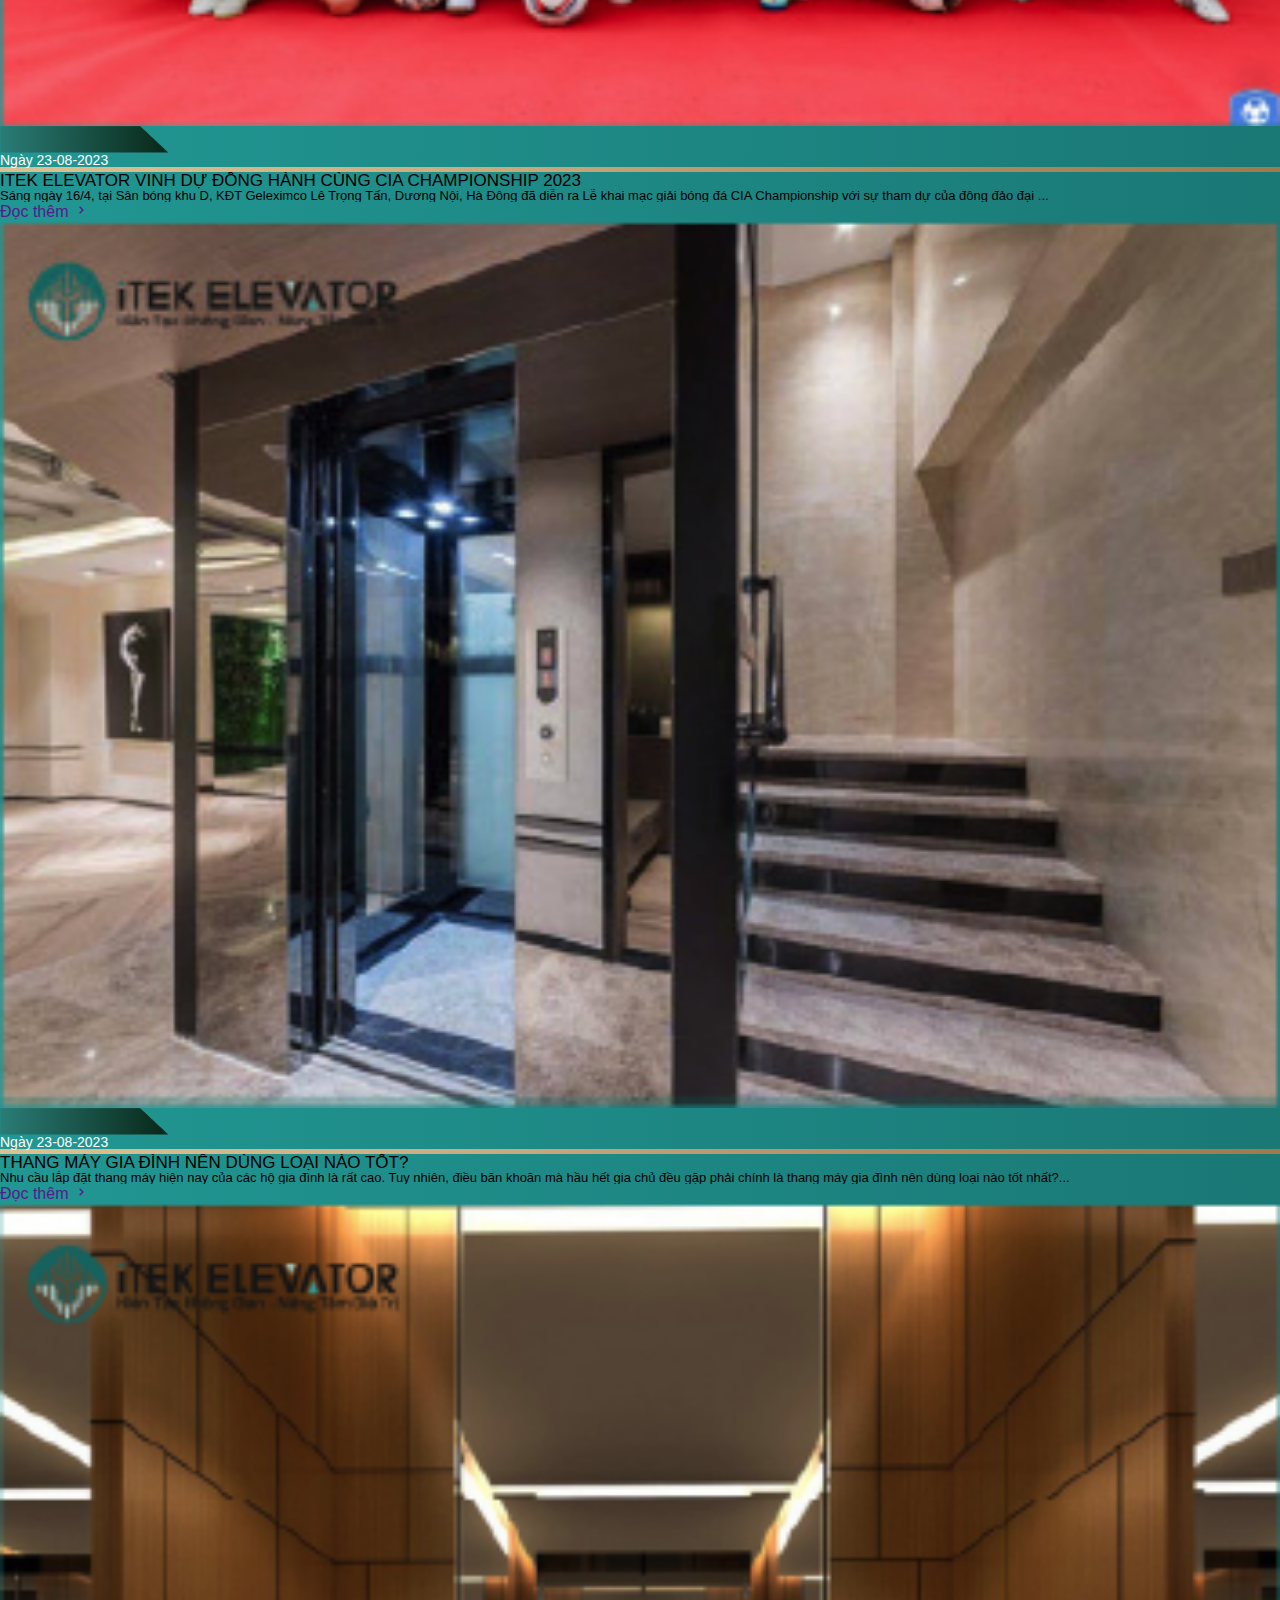
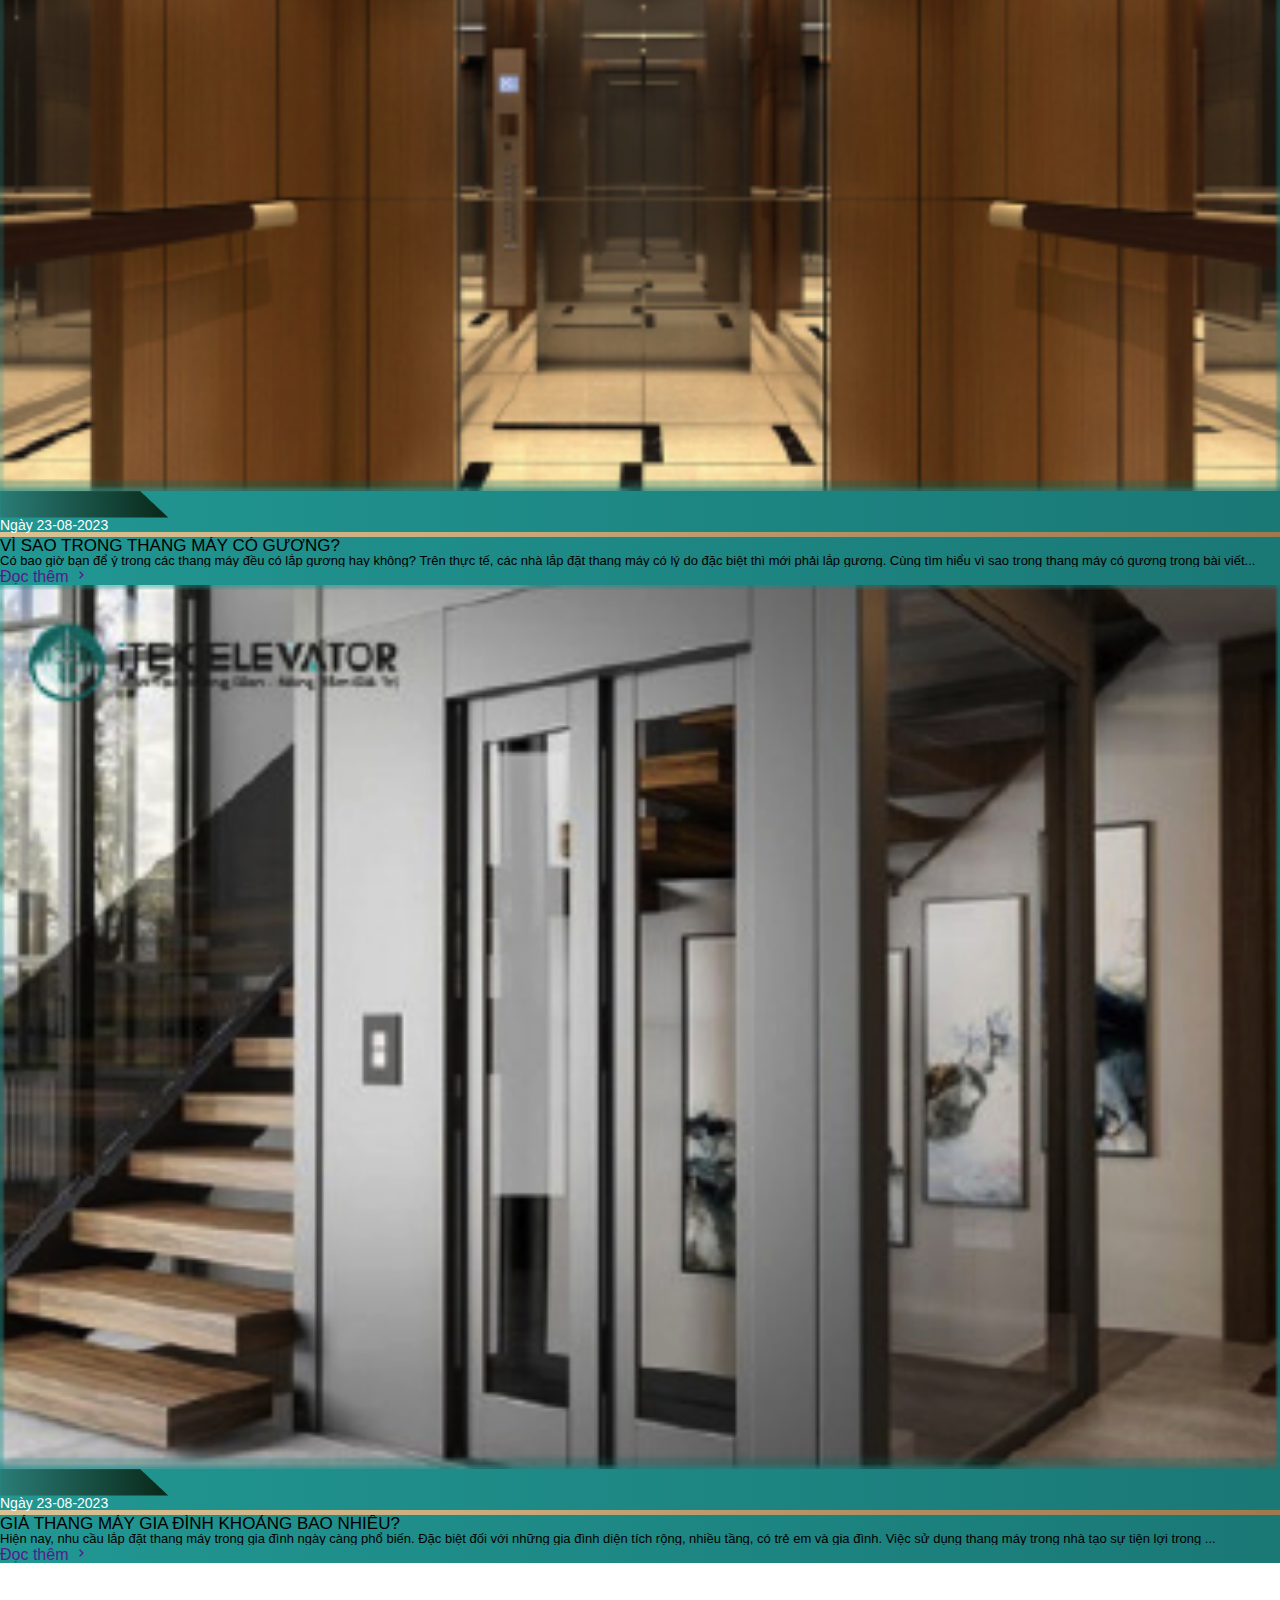
==== commit 5c6179b0: "update" ====
--- a/index.html
+++ b/index.html
@@ -21,6 +21,11 @@
    
   </div>
 
+
+  <div class="header-mobile">
+
+  </div>
+
   <div class="banner-home">
     <img src="./img/banner-home.png" alt="" width="100%">
     <div class="container section-main title-home ">
@@ -51,8 +56,8 @@
           </h4>
 
           <p class="lh-base pt-3 content-itek">
-            Thương hiệu thang máy iTEK ELEVATOR kế thừa di sản hơn 60 năm kinh nghiệm trong mảng kỹ thuật, cơ khí chế tạo. <br> <br>
-Chúng tôi có hệ thống máy móc trang thiết bị và dây chuyền công nghệ tân tiến, đảm bảo chất lượng theo tiêu chuẩn quốc tế, quản lý chặt chẽ từ vật tư đầu vào cho đến sản phầm đầu ra trong một quy trình quy mô và khép kín <br> <br>
+            Thương hiệu thang máy iTEK ELEVATOR kế thừa di sản hơn 60 năm kinh nghiệm trong mảng kỹ thuật, cơ khí chế tạo. <br> 
+Chúng tôi có hệ thống máy móc trang thiết bị và dây chuyền công nghệ tân tiến, đảm bảo chất lượng theo tiêu chuẩn quốc tế, quản lý chặt chẽ từ vật tư đầu vào cho đến sản phầm đầu ra trong một quy trình quy mô và khép kín <br> 
 Sản phẩm của iTEK ELEVATOR là các dòng thang máy chở khách với thiết kế buồng thang từ tiêu chuẩn đến cao cấp; thang chở hàng; thang máy bệnh viện và thang quan sát. Đặc biệt, iTEK ELEVATOR cá nhân hoá trải nghiệm của khách hàng với các mẫu buồng thang tự thiết kế, nơi khách hàng trở thành kiến trúc sư cho chính ngôi nhà của mình. Mong muốn của chúng tôi là mỗi sản phẩm dù ở bất cứ nơi đâu, đều có chất lượng và dịch vụ hậu mãi hoàn hảo.
           </p>
           <div class="float-end py-5">
@@ -68,56 +73,14 @@
       <div class="col-12 col-md-6 py-2 px-0">
         <img class="img-itek" src="./img/nha-may.png" alt="" width="100%">
         <div class="text-center fw-bold lh-sm pt-5">
-          <h3>NHÀ MÁY SẢN XUẤT THANG MÁY TẠI HÀ NỘI</h3> 
-          <p>Lô 15A, KCN Quang Minh, Huyện Mê Linh, Thành Phố Hà Nội </p>
+          <h3 class="name-adress">NHÀ MÁY SẢN XUẤT THANG MÁY TẠI HÀ NỘI</h3> 
+          <p class="detail-adress">Lô 15A, KCN Quang Minh, Huyện Mê Linh, Thành Phố Hà Nội </p>
         </div>
     </div>
     </div>
   </div>
   <div class="section2">
     <div class=" main-section2">
-      <!-- <div class="container">
-        <h2 >ITEK ELEVATOR</h2>
-      </div>
-      <div class="content-section-info">
-        <div class="container">
-          <div class="row mx-0 row-info py-5">
-            <div class="col-12 col-md-6 ">
-                <div class="d-flex pb-2 align-items-center">
-                  <img src="./img/arrow-right.png" alt="" width="18px">
-                  <h3 class="fs-4 fw-bold ms-2">GIỚI THIỆU</h3>
-                </div> 
-
-                <h4 class="lh-base py-2">
-                  NHÀ CUNG CẤP THANG MÁY VỚI TIÊU CHUẨN CÔNG NGHỆ CAO, ĐỘI NGŨ KỸ THUẬT VÀ DỊCH VỤ CHUYÊN NGHIỆP, TẬN TÂM
-                </h4>
-                <p class="lh-base pt-3 fs-6">
-                  Thương hiệu thang máy iTEK ELEVATOR kế thừa di sản hơn 60 năm kinh nghiệm trong mảng kỹ thuật, cơ khí chế tạo. <br> <br>
-Chúng tôi có hệ thống máy móc trang thiết bị và dây chuyền công nghệ tân tiến, đảm bảo chất lượng theo tiêu chuẩn quốc tế, quản lý chặt chẽ từ vật tư đầu vào cho đến sản phầm đầu ra trong một quy trình quy mô và khép kín <br> <br>
-Sản phẩm của iTEK ELEVATOR là các dòng thang máy chở khách với thiết kế buồng thang từ tiêu chuẩn đến cao cấp; thang chở hàng; thang máy bệnh viện và thang quan sát. Đặc biệt, iTEK ELEVATOR cá nhân hoá trải nghiệm của khách hàng với các mẫu buồng thang tự thiết kế, nơi khách hàng trở thành kiến trúc sư cho chính ngôi nhà của mình. Mong muốn của chúng tôi là mỗi sản phẩm dù ở bất cứ nơi đâu, đều có chất lượng và dịch vụ hậu mãi hoàn hảo.
-                </p>
-                <div class="float-end btn-tim-hieu">
-                  <button class="px-4 py-2 border border-dark rounded-2">
-                    <span>TÌm hiểu về chúng tôi </span>
-                    <i class='bx bx-chevron-right'></i>
-                  </button>
-                </div>
-            </div>
-            <div class="col-12 col-md-6 ">
-                <div class="text-center">
-                  <img class="mb-4 " src="./img/nha-may.png" alt="" width="100%">
-                  <h3>NHÀ MÁY SẢN XUẤT THANG MÁY TẠI HÀ NỘI</h3> 
-                  <p>Lô 15A, KCN Quang Minh, Huyện Mê Linh, Thành Phố Hà Nội </p>
-                </div>
-            </div>
-          </div>
-        </div>
-       
-      </div> -->
-
-      
-
-
       <div class="container">
           <div class="d-flex py-3 justify-content-between">
             <div class="d-flex pb-2 align-items-center">
@@ -133,8 +96,8 @@
       <div class="position-relative">
           <img src="./img/thang-may-cho-khach.png" alt="" width="100%">
         <div class="position-absolute name-thang-may lh-base text-center  start-50 translate-middle-x">
-          <h3 class="fs-1">THANG MÁY CHỞ KHÁCH</h3>
-          <p class="fs-5">TIỆN NGHI - SANG TRỌNG - ĐẲNG CẤP</p>
+          <h3 class="fs-1 fw-bold">THANG MÁY CHỞ KHÁCH</h3>
+          <p class="fs-5 fw-light">TIỆN NGHI - SANG TRỌNG - ĐẲNG CẤP</p>
         </div>
       </div>  
       <div class="section-row">
@@ -143,7 +106,7 @@
             <img src="./img/Asset 1.png" alt="" width="100%">
             <div class="text-center py-3 text-white ">
               <h5>THANG MÁY CHỞ KHÁCH TIÊU CHUẨN</h5>
-              <br>
+             
               <a>Khám phá thêm ></a>
             </div>
           </div>
@@ -151,7 +114,7 @@
             <img src="./img/Asset 2.png" alt="" width="100%">
             <div class="text-center py-3 text-white">
               <h5>THANG MÁY CHỞ KHÁCH CAO CẤP</h5>
-              <br>
+             
               <a>Khám phá thêm ></a>
             </div>
           </div>
@@ -159,7 +122,7 @@
             <img src="./img/Asset 3.png" alt="" width="100%">
             <div class="text-center py-3 text-white">
               <h5>THANG MÁY CHỞ KHÁCH LỰA CHỌN</h5>
-              <br>
+             
               <a>Khám phá thêm ></a>
             </div>
           </div>
@@ -246,7 +209,7 @@
       </div>
     </div>
   </div>
-  <div class=" py-3">
+  <div class="tintuc ">
     <div class="container">
       <div class="d-flex py-4 align-items-center">
         <img src="./img/arrow-right.png" alt="" width="18px">
@@ -372,5 +335,6 @@
     <script src="./js/doitac.js"></script>
     <script src="./js/congtac.js"></script>
     <script src="./js/hotline.js"></script>
+    <script src="./js/headerMobile.js"></script>
 </body>
 </html>--- a/style.css
+++ b/style.css
@@ -180,6 +180,7 @@
 .menu-link:hover {
   outline: none;
   color: #2B9D9E;
+  font-weight: bold;
 }
 @media only screen and (min-width: 993px) {
   .menu-dropdown:hover > .submenu {
@@ -231,6 +232,7 @@
   margin-top: 0.75rem;
 }
 .submenu-link {
+
   font-family: inherit;
   font-size: 1rem;
   font-weight: 500;
@@ -242,6 +244,7 @@
 .submenu-link:hover {
   outline: none;
   color: #2B9D9E;
+  font-weight: bold;
 }
 .psv-button.psv-button--hover-scale.psv-download-button {
   position: absolute; /* Đặt phần tử ở chế độ tuyệt đối */
@@ -398,6 +401,7 @@
 }
 .submenu-2 li a:hover{
   color:  #2B9D9E ;
+  font-weight: bold;
 }
 /* Hiển thị submenu cấp 2 khi hover vào menu-dropdown-2 */
 .menu-dropdown-2:hover .submenu-2 {
@@ -446,6 +450,10 @@
   padding-right: 15px;
   border-right :#000 solid 1px;
 }
+
+
+
+
 .banner-home{
   position: relative;
 }
@@ -477,6 +485,7 @@
 
 }
 .title-home h2{
+  font-weight: bold;
   font-size: 35px;
   color: #fff;
  text-shadow: 1px 5px 2px rgba(0, 0, 0, 0.5);
@@ -486,8 +495,13 @@
   color: #fff;
   text-shadow: 1px 5px 2px rgba(0, 0, 0, 0.5);
 }
-
-
+.detail-adress{
+  font-size: 12px;
+  font-weight: 300;
+}
+.name-adress{
+  font-size: 17px;
+}
 .banner-home{
   margin-top: 3%;
 }
@@ -1112,7 +1126,7 @@
 }
 .content-doingu p{
   font-size: 12px;
-  max-width: 45%;
+  max-width: 40%;
 }
 .text-btn-lienhe{
   top:32%;
@@ -1256,7 +1270,15 @@
 .content-itek{
   font-size: 14px;
 }
-
+.tintuc{
+  padding: 100px 0;
+}
+.item-footer{
+  font-size: 14px;
+}
+.content-gioithieu{
+  text-align: justify !important;
+}
 @media(max-width : 1650px){
   .title-small{
     font-size: 60px;
@@ -1274,9 +1296,9 @@
   }
 }
 @media(max-width : 768px){
-  .special-nav-link{
-    padding-right: 0px;
-  }
+.header{
+  display: none;
+}
   .btn-phone-green{
     display: flex;
     justify-content: center;
@@ -1428,4 +1450,17 @@
     padding: 0px 12px;
     line-height: 30px;
   }
-}+  .section5{
+    background: url('./img/bg-section-5-mobile.png');
+  }
+  .main-itek{
+    margin-top: 0%;
+    padding-left: 12px !important;
+    padding-right: 12px !important;
+  }
+  .img-itek{
+    padding-top: 1%;
+  }
+}
+
+
